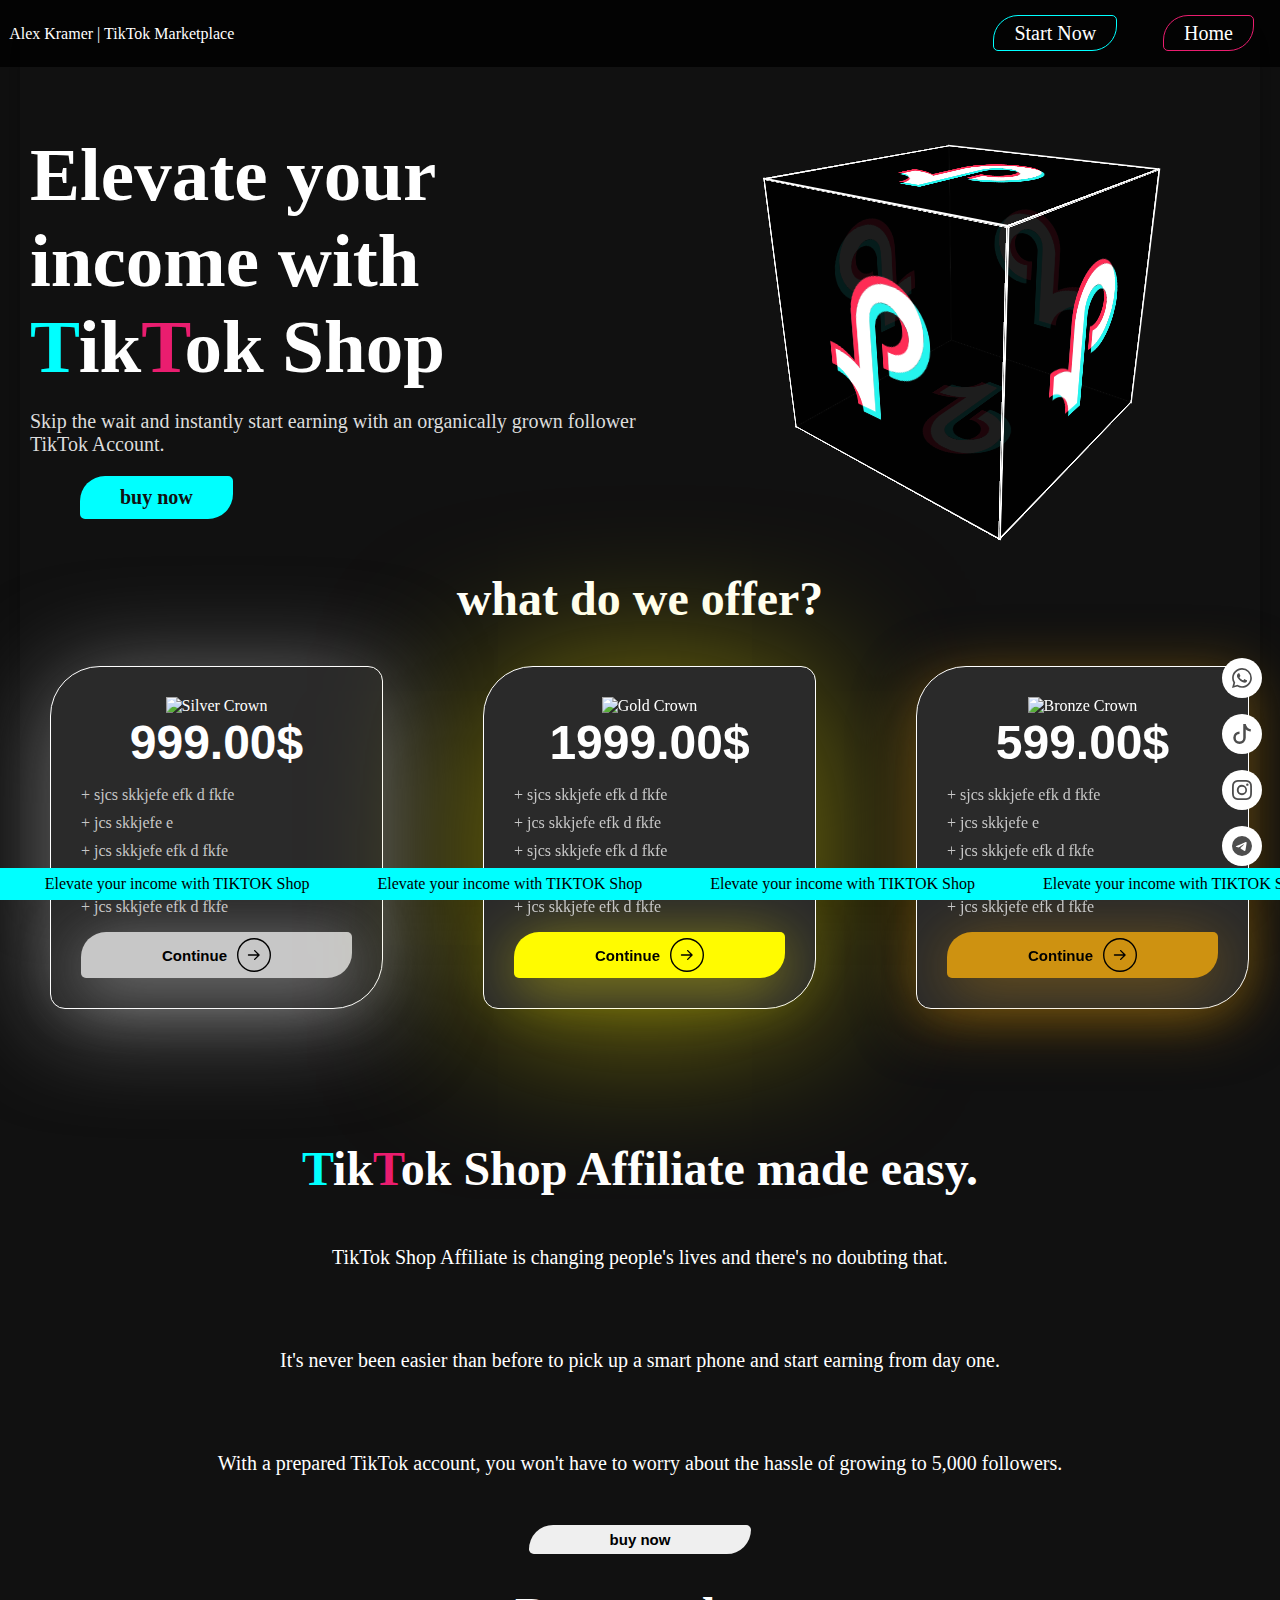
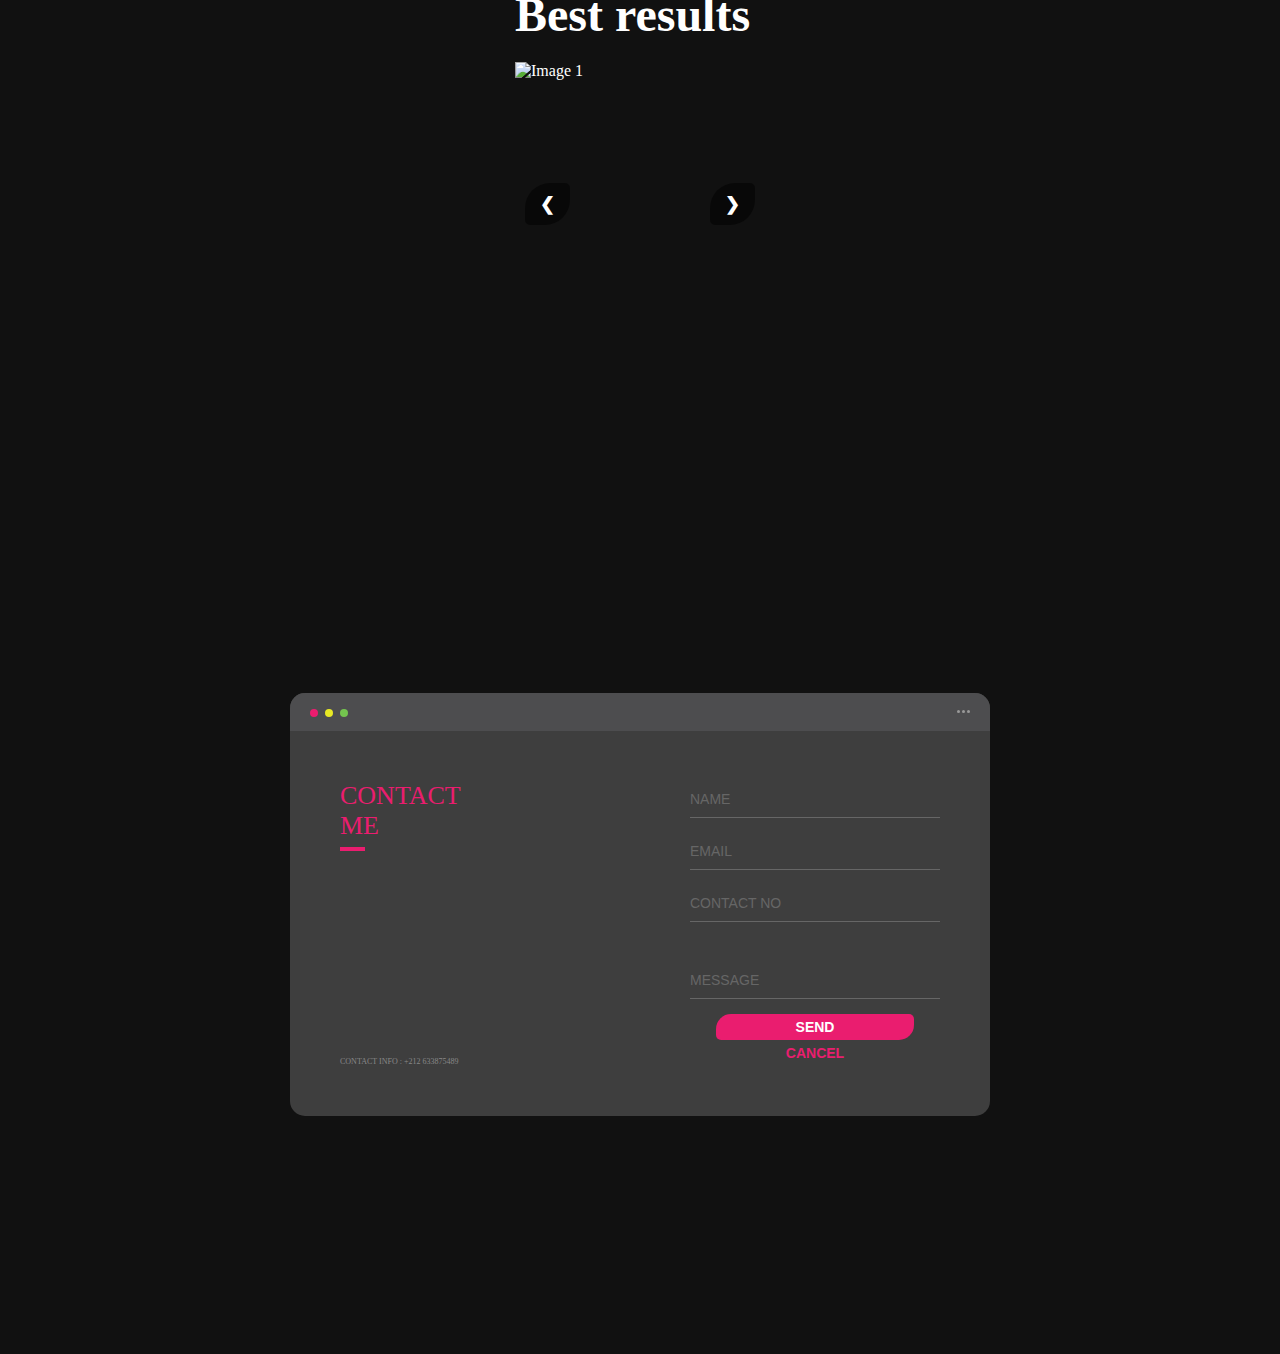
==== index.html @ c9c2114d "Add files via upload" ====
<!DOCTYPE html>

<html lang="en">

<head>

    <meta charset="UTF-8">

    <meta name="viewport" content="width=device-width, initial-scale=1.0">

    <title>Fitness Website</title>

    <link rel="stylesheet" href="style.css">

</head>

<body>

    <header>

        <nav>

            <div class="profile">

                <img src="profile-placeholder.jpg" alt="">

                <span class="hdd">Alex Kramer | TikTok Marketplace</span>

            </div>

            <ul>

               <li><a class="cta-button" href="#bleu">Start Now</a></li>

               <li><a class="cta-buttonr" href="#red">Home</a></li>

            </ul>

        </nav>

    </header>

  <section class="hero">

            <div class="hero-content">

                <h1>Elevate your <br> income with <br> <span class="b">T</span>ik<span class="r">T</span>ok Shop</h1>

                <p>Skip the wait and instantly start earning with an
organically grown follower TikTok Account.</p>

                <button class="cta-buttonb">buy now</button>

            </div>

            <div class="hero-images">

                <div class="scene">
                    <div class="cube" aria-label="Rotating 3D dollar symbol">
                        <div class="cube__face cube__face--front"><img src="tiktok.png" alt=""></div>
                        <div class="cube__face cube__face--back"><img src="tiktok.png" alt=""></div>
                        <div class="cube__face cube__face--right"><img src="tiktok.png" alt=""></div>
                        <div class="cube__face cube__face--left"><img src="tiktok.png" alt=""></div>
                        <div class="cube__face cube__face--top"><img src="tiktok.png" alt=""></div>
                        <div class="cube__face cube__face--bottom"><img src="tiktok.png" alt=""></div>
                    </div>
                </div>

            </div>

        </section>
        
        
        <section class="offers">
            <h1>what do we offer?</h1>
            <div class="offer-cards">
                <div class="card silver">
                    <img src="photos/silver-crown.png" alt="Silver Crown">
                    <h1>999.00$</h1>
                    <ul>
                        <li>+ sjcs skkjefe efk d fkfe</li>
                        <li>+ jcs skkjefe e</li>
                        <li>+ jcs skkjefe efk d fkfe</li>
                        <li>+ sjcs skkjefe efk d fkfe</li>
                        <li>+ jcs skkjefe efk d fkfe</li>
                    </ul>
                    <button class="btnsilver">
                        <span>Continue</span>
                        <svg
                          xmlns="http://www.w3.org/2000/svg"
                          fill="none"
                          viewBox="0 0 74 74"
                          height="34"
                          width="34"
                        >
                          <circle stroke-width="3" stroke="black" r="35.5" cy="37" cx="37"></circle>
                          <path
                            fill="black"
                            d="M25 35.5C24.1716 35.5 23.5 36.1716 23.5 37C23.5 37.8284 24.1716 38.5 25 38.5V35.5ZM49.0607 38.0607C49.6464 37.4749 49.6464 36.5251 49.0607 35.9393L39.5147 26.3934C38.9289 25.8076 37.9792 25.8076 37.3934 26.3934C36.8076 26.9792 36.8076 27.9289 37.3934 28.5147L45.8787 37L37.3934 45.4853C36.8076 46.0711 36.8076 47.0208 37.3934 47.6066C37.9792 48.1924 38.9289 48.1924 39.5147 47.6066L49.0607 38.0607ZM25 38.5L48 38.5V35.5L25 35.5V38.5Z"
                          ></path>
                        </svg>
                      </button>   
                </div>
                <div class="card recommended">
                    <img src="photos/gold-crown.png" alt="Gold Crown">
                    <h1>1999.00$</h1>
                    <ul>
                        <li>+ sjcs skkjefe efk d fkfe</li>
                        <li>+ jcs skkjefe efk d fkfe</li>
                        <li>+ sjcs skkjefe efk d fkfe</li>
                        <li>+ jcs skkjefe efk d fkfe</li>
                        <li>+ jcs skkjefe efk d fkfe</li>
                    </ul>
                    <button class="btngold">
                        <span>Continue</span>
                        <svg
                          xmlns="http://www.w3.org/2000/svg"
                          fill="none"
                          viewBox="0 0 74 74"
                          height="34"
                          width="34"
                        >
                          <circle stroke-width="3" stroke="black" r="35.5" cy="37" cx="37"></circle>
                          <path
                            fill="black"
                            d="M25 35.5C24.1716 35.5 23.5 36.1716 23.5 37C23.5 37.8284 24.1716 38.5 25 38.5V35.5ZM49.0607 38.0607C49.6464 37.4749 49.6464 36.5251 49.0607 35.9393L39.5147 26.3934C38.9289 25.8076 37.9792 25.8076 37.3934 26.3934C36.8076 26.9792 36.8076 27.9289 37.3934 28.5147L45.8787 37L37.3934 45.4853C36.8076 46.0711 36.8076 47.0208 37.3934 47.6066C37.9792 48.1924 38.9289 48.1924 39.5147 47.6066L49.0607 38.0607ZM25 38.5L48 38.5V35.5L25 35.5V38.5Z"
                          ></path>
                        </svg>
                      </button>
                </div>
                <div class="card bronze">
                    <img src="photos/bronze-crown.png" alt="Bronze Crown">
                    <h1>599.00$</h1>
                    <ul>
                        <li>+ sjcs skkjefe efk d fkfe</li>
                        <li>+ jcs skkjefe e</li>
                        <li>+ jcs skkjefe efk d fkfe</li>
                        <li>+ sjcs skkjefe efk d fkfe</li>
                        <li>+ jcs skkjefe efk d fkfe</li>
                    </ul>
                    <button class="btnbronze">
                        <span>Continue</span>
                        <svg
                          xmlns="http://www.w3.org/2000/svg"
                          fill="none"
                          viewBox="0 0 74 74"
                          height="34"
                          width="34"
                        >
                          <circle stroke-width="3" stroke="black" r="35.5" cy="37" cx="37"></circle>
                          <path
                            fill="black"
                            d="M25 35.5C24.1716 35.5 23.5 36.1716 23.5 37C23.5 37.8284 24.1716 38.5 25 38.5V35.5ZM49.0607 38.0607C49.6464 37.4749 49.6464 36.5251 49.0607 35.9393L39.5147 26.3934C38.9289 25.8076 37.9792 25.8076 37.3934 26.3934C36.8076 26.9792 36.8076 27.9289 37.3934 28.5147L45.8787 37L37.3934 45.4853C36.8076 46.0711 36.8076 47.0208 37.3934 47.6066C37.9792 48.1924 38.9289 48.1924 39.5147 47.6066L49.0607 38.0607ZM25 38.5L48 38.5V35.5L25 35.5V38.5Z"
                          ></path>
                        </svg>
                      </button>
                </div>
            </div>
        </section>
        <div class="ticker-wrap">
            <div class="ticker">
              <div class="ticker__item">Elevate your income with TIKTOK Shop</div>
              <div class="ticker__item">Elevate your income with TIKTOK Shop</div>
              <div class="ticker__item">Elevate your income with TIKTOK Shop</div>
              <div class="ticker__item">Elevate your income with TIKTOK Shop</div>
              <div class="ticker__item">Elevate your income with TIKTOK Shop</div>
              <div class="ticker__item">Elevate your income with TIKTOK Shop</div>
              <div class="ticker__item">Elevate your income with TIKTOK Shop</div>
              <div class="ticker__item">Elevate your income with TIKTOK Shop</div>
              <div class="ticker__item">Elevate your income with TIKTOK Shop</div>
              <div class="ticker__item">Elevate your income with TIKTOK Shop</div>
            </div>
        </div>
        
        <section class="affiliate">
            <h1><span class="b">T</span>ik<span class="r">T</span>ok Shop Affiliate made easy.</h1>
            <p>TikTok Shop Affiliate is changing people's lives and there's no doubting that.</p>
            <p>It's never been easier than before to pick up a smart phone and start earning from day one.</p>
            <p>With a prepared TikTok account, you won't have to worry about the hassle of growing to 5,000 followers.</p>
            <button class="btn">buy now</button>
        </section>

          

        <div class="slider-container">
          <h1>Best results</h1>
              <img src="photos/rusolts/make money with tiktok.jpeg" alt="Image 1" class="slider-image active">
              <img src="photos/rusolts/How to Create International Account on TikTok Step by Step.jpeg" alt="Image 2" class="slider-image">
              <img src="photos/rusolts/𝐟𝐨𝐥𝐥𝐨𝐰 𝐟𝐨𝐫 𝐦𝐨𝐫𝐞_.jpeg" alt="Image 3" class="slider-image">
              <img src="photos/rusolts/TikTok money program beta.jpeg" alt="Image 3" class="slider-image">
              <button class="slider-button prev" onclick="changeSlide(-1)">❮</button>
              <button class="slider-button next" onclick="changeSlide(1)">❯</button>
        </div>


        <div class="background">
            <div class="container">
              <div class="screen">
                <div class="screen-header">
                  <div class="screen-header-left">
                    <div class="screen-header-button close"></div>
                    <div class="screen-header-button maximize"></div>
                    <div class="screen-header-button minimize"></div>
                  </div>
                  <div class="screen-header-right">
                    <div class="screen-header-ellipsis"></div>
                    <div class="screen-header-ellipsis"></div>
                    <div class="screen-header-ellipsis"></div>
                  </div>
                </div>
                <div class="screen-body">
                  <div class="screen-body-item left">
                    <div class="app-title">
                      <span>CONTACT</span>
                      <span>ME</span>
                    </div>
                    <div class="app-contact">CONTACT INFO : +212 633875489</div>
                  </div>
                  <div class="screen-body-item">
                    <div class="app-form">
                      <div class="app-form-group">
                        <input class="app-form-control" placeholder="NAME" value="">
                      </div>
                      <div class="app-form-group">
                        <input class="app-form-control" placeholder="EMAIL">
                      </div>
                      <div class="app-form-group">
                        <input class="app-form-control" placeholder="CONTACT NO">
                      </div>
                      <div class="app-form-group message">
                        <input class="app-form-control" placeholder="MESSAGE">
                      </div>
                      <div class="app-form-group buttons">
                        <button class="app-form-button s">SEND</button>
                        <button class="app-form-button">CANCEL</button>
                      </div>
                    </div>
                  </div>
                </div>
              </div>
              
            </div>
          </div>





<div class="media">          
<ul class="example-2">
  <li class="icon-content">
    <a
      href="https://whatsapp.com/"
      aria-label="LinkedIn"
      data-social="linkedin"
    >
      <div class="filled"></div>
      <svg xmlns="http://www.w3.org/2000/svg" width="16" height="16" fill="currentColor" class="bi bi-whatsapp" viewBox="0 0 16 16">
        <path d="M13.601 2.326A7.85 7.85 0 0 0 7.994 0C3.627 0 .068 3.558.064 7.926c0 1.399.366 2.76 1.057 3.965L0 16l4.204-1.102a7.9 7.9 0 0 0 3.79.965h.004c4.368 0 7.926-3.558 7.93-7.93A7.9 7.9 0 0 0 13.6 2.326zM7.994 14.521a6.6 6.6 0 0 1-3.356-.92l-.24-.144-2.494.654.666-2.433-.156-.251a6.56 6.56 0 0 1-1.007-3.505c0-3.626 2.957-6.584 6.591-6.584a6.56 6.56 0 0 1 4.66 1.931 6.56 6.56 0 0 1 1.928 4.66c-.004 3.639-2.961 6.592-6.592 6.592m3.615-4.934c-.197-.099-1.17-.578-1.353-.646-.182-.065-.315-.099-.445.099-.133.197-.513.646-.627.775-.114.133-.232.148-.43.05-.197-.1-.836-.308-1.592-.985-.59-.525-.985-1.175-1.103-1.372-.114-.198-.011-.304.088-.403.087-.088.197-.232.296-.346.1-.114.133-.198.198-.33.065-.134.034-.248-.015-.347-.05-.099-.445-1.076-.612-1.47-.16-.389-.323-.335-.445-.34-.114-.007-.247-.007-.38-.007a.73.73 0 0 0-.529.247c-.182.198-.691.677-.691 1.654s.71 1.916.81 2.049c.098.133 1.394 2.132 3.383 2.992.47.205.84.326 1.129.418.475.152.904.129 1.246.08.38-.058 1.171-.48 1.338-.943.164-.464.164-.86.114-.943-.049-.084-.182-.133-.38-.232"/>
      </svg>
    </a>
    <div class="tooltip">whatsapp</div>
  </li>




  <li class="icon-content">
    <a href="https://www.github.com/" aria-label="GitHub" data-social="github">
      <div class="filled"></div>
      
      <svg xmlns="http://www.w3.org/2000/svg" width="16" height="16" fill="currentColor" class="bi bi-tiktok" viewBox="0 0 16 16">
        <path d="M9 0h1.98c.144.715.54 1.617 1.235 2.512C12.895 3.389 13.797 4 15 4v2c-1.753 0-3.07-.814-4-1.829V11a5 5 0 1 1-5-5v2a3 3 0 1 0 3 3z"/>
      </svg>

    </a>
    <div class="tooltip">TikTok</div>
  </li>



  <li class="icon-content">
    <a
      href="https://www.instagram.com/"
      aria-label="Instagram"
      data-social="instagram"
    >
      <div class="filled"></div>
      <svg
        xmlns="http://www.w3.org/2000/svg"
        width="16"
        height="16"
        fill="currentColor"
        class="bi bi-instagram"
        viewBox="0 0 16 16"
        xml:space="preserve"
      >
        <path
          d="M8 0C5.829 0 5.556.01 4.703.048 3.85.088 3.269.222 2.76.42a3.9 3.9 0 0 0-1.417.923A3.9 3.9 0 0 0 .42 2.76C.222 3.268.087 3.85.048 4.7.01 5.555 0 5.827 0 8.001c0 2.172.01 2.444.048 3.297.04.852.174 1.433.372 1.942.205.526.478.972.923 1.417.444.445.89.719 1.416.923.51.198 1.09.333 1.942.372C5.555 15.99 5.827 16 8 16s2.444-.01 3.298-.048c.851-.04 1.434-.174 1.943-.372a3.9 3.9 0 0 0 1.416-.923c.445-.445.718-.891.923-1.417.197-.509.332-1.09.372-1.942C15.99 10.445 16 10.173 16 8s-.01-2.445-.048-3.299c-.04-.851-.175-1.433-.372-1.941a3.9 3.9 0 0 0-.923-1.417A3.9 3.9 0 0 0 13.24.42c-.51-.198-1.092-.333-1.943-.372C10.443.01 10.172 0 7.998 0zm-.717 1.442h.718c2.136 0 2.389.007 3.232.046.78.035 1.204.166 1.486.275.373.145.64.319.92.599s.453.546.598.92c.11.281.24.705.275 1.485.039.843.047 1.096.047 3.231s-.008 2.389-.047 3.232c-.035.78-.166 1.203-.275 1.485a2.5 2.5 0 0 1-.599.919c-.28.28-.546.453-.92.598-.28.11-.704.24-1.485.276-.843.038-1.096.047-3.232.047s-2.39-.009-3.233-.047c-.78-.036-1.203-.166-1.485-.276a2.5 2.5 0 0 1-.92-.598 2.5 2.5 0 0 1-.6-.92c-.109-.281-.24-.705-.275-1.485-.038-.843-.046-1.096-.046-3.233s.008-2.388.046-3.231c.036-.78.166-1.204.276-1.486.145-.373.319-.64.599-.92s.546-.453.92-.598c.282-.11.705-.24 1.485-.276.738-.034 1.024-.044 2.515-.045zm4.988 1.328a.96.96 0 1 0 0 1.92.96.96 0 0 0 0-1.92m-4.27 1.122a4.109 4.109 0 1 0 0 8.217 4.109 4.109 0 0 0 0-8.217m0 1.441a2.667 2.667 0 1 1 0 5.334 2.667 2.667 0 0 1 0-5.334"
          fill="currentColor"
        ></path>
      </svg>
    </a>
    <div class="tooltip">Instagram</div>
  </li>



  <li class="icon-content">
    <a href="https://youtube.com/" aria-label="Youtube" data-social="youtube">
      <div class="filled"></div>
      <svg xmlns="http://www.w3.org/2000/svg" width="16" height="16" fill="currentColor" class="bi bi-telegram" viewBox="0 0 16 16">
  <path d="M16 8A8 8 0 1 1 0 8a8 8 0 0 1 16 0M8.287 5.906q-1.168.486-4.666 2.01-.567.225-.595.442c-.03.243.275.339.69.47l.175.055c.408.133.958.288 1.243.294q.39.01.868-.32 3.269-2.206 3.374-2.23c.05-.012.12-.026.166.016s.042.12.037.141c-.03.129-1.227 1.241-1.846 1.817-.193.18-.33.307-.358.336a8 8 0 0 1-.188.186c-.38.366-.664.64.015 1.088.327.216.589.393.85.571.284.194.568.387.936.629q.14.092.27.187c.331.236.63.448.997.414.214-.02.435-.22.547-.82.265-1.417.786-4.486.906-5.751a1.4 1.4 0 0 0-.013-.315.34.34 0 0 0-.114-.217.53.53 0 0 0-.31-.093c-.3.005-.763.166-2.984 1.09"/>
</svg>
    </a>
    <div class="tooltip">telegram</div>
  </li>
</ul>
</div> 
          
        <script src="script.js"></script>
</body>

</html>
---- style.css ----
:root {

    --neon-green: #00ffff;

    --dark-bg: #111;

    --text-color: #fff;
    --roze:#ea1d6f;

}
@font-face {
    font-family: HARPER;
    src: url(FONT/Harper-Bold\ Personal\ Use.otf);
  }
  

body {

    font-family: HARPER;

    margin: 0;

    padding: 0;

    background-color: var(--dark-bg);

    color: var(--text-color);

}
.b{
    color: var(--neon-green);
}
.r{
    color: var(--roze);
}


header {

    background-color: rgba(0, 0, 0, 0.8);

    padding: 6px;

}


nav {

    display: flex;

    justify-content: space-between;

    align-items: center;

}


.logo {

    font-size: 1.5rem;

    font-weight: bold;

    color: var(--neon-green);

}


nav ul {

    list-style-type: none;

    display: flex;

    gap: 1rem;

}


nav a {

    color: var(--text-color);

    text-decoration: none;

}


.cta-buttonr {

    background-color: transparent;
    color: white;

    border: 1px solid var(--roze);

    padding: 6px 20px 6px 20px;
    margin: 20px;

    font-size: 20px;

    cursor: pointer;

    border-radius: 25px 5px 25px 5px;
    transition: 0.9s;

}
.cta-buttonr:hover {
    color: var(--dark-bg);
    background-color: var(--roze);
    border-radius:5px 25px 5px 25px ;
    

}

.cta-button {


    color: white;
    
    border: 1px solid var(--neon-green);

    padding: 6px 20px 6px 20px;
    margin:10px;

    font-size: 20px;

    cursor: pointer;

    border-radius: 25px 5px 25px 5px;
    transition: 0.9s;

}
.cta-button:hover {
    color: var(--dark-bg);
    background-color: var(--neon-green);
    border-radius:5px 25px 5px 25px ;
    

}
.cta-buttonb {

    background-color: var(--neon-green);

    color: var(--dark-bg);

    border: none;

    padding: 10px 40px 10px 40px;
    margin: 2px 50px 2px 50px;
    
    font-size: 20px;
    font-family: HARPER;

    cursor: pointer;

    border-radius: 25px 5px 25px 5px;
    transition: 0.9s;
}
.cta-buttonb:hover {
    background-color: transparent;
    color: white;
    border: 3px solid var(--neon-green);
    border-radius: 5px 25px 5px 25px ;
}

.hero {

            display: flex;

            justify-content: space-between;

            align-items: center;

           

            margin:15px 0px 5px 30px;

        }

        .hero-content {

            flex: 1;

        }
        .hero-content h1 {
            font-size: 75px;
        }
        .hero-content p {
            font-size: 20px;
            color: gainsboro;
        }

        .hero-images {

            flex: 1;

           

        }

        .hero-images img {

            width: 80%;

            

        }
        @media (max-width: 769px) {
          .hero {
              flex-direction: column; /* Original layout for larger screens */
              justify-content: space-between;
          }
      
          .hero-content h1 {
              font-size: 70px;
              text-align: center; /* Original font size for larger screens */
          }
          .hero-content {
            margin-bottom: 100px; /* Original font size for larger screens */
        }
      
          .hero-content p {
              font-size:25px; /* Original font size */
          }
          .hero-images{
              margin-bottom: 40px;
          }
          .cta-buttonb {
            margin: auto;
            padding: 15px 70px 15px 70px;
          }
          .cta-button {
            display: none;
          }
          .hdd{
            font-size: 12px;
          }
      }

        h1 {

            font-size: 3em;

            margin-bottom: 20px;

        }

        .ticker-wrap {
            width: 100%;
            position: fixed;
            bottom: 0;
            overflow: hidden;
            background-color: #00ffff;
            padding-left: 1%;
            box-sizing: content-box;
            padding-top: 7px;
            padding-bottom: 7px;
            z-index: 10000;
        }

        .ticker {
            display: inline-block;
            white-space: nowrap;
            padding-right: 1%;
            box-sizing: content-box;
            -webkit-animation-iteration-count: infinite;
            animation-iteration-count: infinite;
            -webkit-animation-timing-function: linear;
            animation-timing-function: linear;
            -webkit-animation-name: ticker;
            animation-name: ticker;
            -webkit-animation-duration: 30s;
            animation-duration: 30s;
        }

        .ticker__item {
            display: inline-block;
            padding: 0 2rem;
            font-size: 1rem;
            color: rgb(0, 0, 0);
        }
        
        
        @-webkit-keyframes ticker {
            0% {
                -webkit-transform: translate3d(0, 0, 0);
                transform: translate3d(0, 0, 0);
                visibility: visible;
            }
            100% {
                -webkit-transform: translate3d(-100%, 0, 0);
                transform: translate3d(-100%, 0, 0);
            }
        }

        @keyframes ticker {
            0% {
                -webkit-transform: translate3d(0, 0, 0);
                transform: translate3d(0, 0, 0);
                visibility: visible;
            }
            100% {
                -webkit-transform: translate3d(-100%, 0, 0);
                transform: translate3d(-100%, 0, 0);
            }
        }

        @media (max-width: 768px) {
            .ticker {
                -webkit-animation-duration: 20s;
                animation-duration: 20s;
            }
        }
        .offers {
            margin-top: 50px;
            text-align: center;
        }
        .offer-cards {
            display: flex;
            justify-content: space-between;
            margin-top: 10px;
        }
        .card {
            position: relative;
            background-color: #2a2a2a;
            border-radius:50px 15px 50px 15px;
            padding: 30px;
            width: 30%;
            margin: 20px 50px 20px 50px;
            transition: 0.5s;
            cursor: pointer;
        }
        @media (max-width: 769px) {
              .offer-cards{
                flex-direction: column;
              }
              .card{
                width: 60%;
              }
              .card button {
                padding: 5px 50px;
              }
              



        }
        .card:hover {
            border-radius:15px 50px 15px 50px;
            transform: translateY(-30px);
          }
          .card h1 {
            font-family: 'Montserrat', sans-serif;
            margin: 0;
        }
        .card.recommended {
            border: 1px solid ;
            transition: 0.5s;
            box-shadow: rgba(251, 255, 0, 0.108) 0 0 1px 0, rgba(255, 242, 0, 0.519) 0 10px 160px 0;

        }
        .card.recommended:hover {
            border:5px solid yellow ;
            box-shadow: rgba(251, 255, 0, 0.108) 0 0 1px 0, rgba(255, 242, 0, 0.519) 0 10px 60px 0;

        }
        .card.silver {
            border: 1px solid ;
            transition: 0.5s;
            box-shadow: rgba(187, 187, 187, 0.108) 0 0 1px 0, rgba(207, 207, 207, 0.519) 0 10px 100px 0;
        }
        .card.silver:hover {
            border: 4px solid rgb(193, 193, 193);
            box-shadow: rgba(187, 187, 187, 0.108) 0 0 1px 0, rgba(207, 207, 207, 0.519) 0 10px 60px 0;
        }
        .card.bronze {
            border: 1px solid ;
            transition: 0.5s;
            box-shadow: rgba(164, 109, 14, 0.108) 0 0 1px 0, rgba(196, 135, 12, 0.519) 0 10px 60px 0;

        }
        .card.bronze:hover {
            border: 4px solid #ae760d;
            box-shadow: rgba(164, 109, 14, 0.108) 0 0 1px 0, rgba(196, 135, 12, 0.519) 0 10px 60px 0;
        }
        .card img {
            width: 130px;
            margin: 0px;
        }
        .card ul {
            list-style-type: none;
            padding: 0;
            text-align: left;
        }
        .card li {
            margin-bottom: 10px;
            color: #c7c7c7;
        }
        /* From Uiverse.io by alexmaracinaru */ 
button {
    cursor: pointer;
    font-weight: 700;
    transition: all 0.2s;
    padding: 5px 80px;
    border-radius: 25px 5px 25px 5px;
   margin: auto;
    border: 1px solid transparent;
    display: flex;
    align-items: center;
    font-size: 15px;
  }
  
 
  
  button > svg {
    width: 34px;
    margin-left: 10px;
    transition: transform 0.3s ease-in-out;
  }
  
  button:hover svg {
    transform: translateX(5px);
  }
  
  button:active {
    transform: scale(0.95);
  }
  
 .btnsilver {
    background-color: #c7c7c7;
    transition: 0.5s;
    box-shadow: rgba(187, 187, 187, 0.108) 0 0 1px 0, rgba(207, 207, 207, 0.519) 0 10px 60px 0;
    
 } 
 .btnsilver:hover {
    background-color: #818181;
    border-radius:5px 25px 5px 25px ;
    box-shadow: rgba(255, 255, 255, 0.108) 0 0 1px 0, rgba(255, 255, 255, 0.519) 0 10px 60px 0;
 } 
 .btngold {
    background-color: #fffb00;
    transition: 0.5s;
    box-shadow: rgba(251, 255, 0, 0.108) 0 0 1px 0, rgba(255, 242, 0, 0.519) 0 10px 60px 0;

 } 
 .btngold:hover {
    background-color: #e6e200;
    border-radius:5px 25px 5px 25px ;
    box-shadow: rgba(255, 255, 255, 0.108) 0 0 1px 0, rgba(255, 255, 255, 0.519) 0 10px 60px 0;
 } 
 .btnbronze {
    background-color: #ce9211;
    transition: 0.5s;
    box-shadow: rgba(164, 109, 14, 0.108) 0 0 1px 0, rgba(196, 135, 12, 0.519) 0 10px 60px 0;

 } 
 .btnbronze:hover {
    background-color: #976d11;
    border-radius:5px 25px 5px 25px ;
    box-shadow: rgba(255, 255, 255, 0.108) 0 0 1px 0, rgba(255, 255, 255, 0.519) 0 10px 60px 0;
 } 




.scene {
    width:300px;
    height: 300px;
    perspective: 600px;
    padding: ;
    margin: auto;
}

.cube {
    width: 100%;
    height: 100%;
    position: relative;
    transform-style: preserve-3d;
    transform: translateZ(-100px);
    transition: transform 1s;
}

.cube__face {
    position: absolute;
    width: 300px;
    height: 300px;
    border: 2px solid #ffffff;
    background: rgba(0, 0, 0, 0.888);
    font-size: 120px;
    font-weight: bold;
    color: white;
    text-align: center;
    line-height: 300px;
}
.cube__face img {
    width: 100%;
}

.cube__face--front  { transform: rotateY(  0deg) translateZ(150px); }
.cube__face--right  { transform: rotateY( 90deg) translateZ(150px); }
.cube__face--back   { transform: rotateY(180deg) translateZ(150px); }
.cube__face--left   { transform: rotateY(-90deg) translateZ(150px); }
.cube__face--top    { transform: rotateX( 90deg) translateZ(150px); }
.cube__face--bottom { transform: rotateX(-90deg) translateZ(150px); }

.affiliate {
    margin-top: 50px;
    text-align: center;
    padding-top: 30px;
    padding-bottom: 0px;
}
.affiliate p {
    margin-top: 10px;
    text-align: center;
    padding: 30px;
    font-size: 20px;
}
.affiliate img {
    margin-top: 0px;
    text-align: center;
    padding: 0px;
    width: 30%;
}




  
  
  
  .background {
    display: flex;
    min-height: 100vh;
  }
  
  .container {
    flex: 0 1 700px;
    margin: auto;
    padding: 0px;
  }
  
  .screen {
    
    background: #3e3e3e;
    border-radius: 15px;
  }
  
  .screen:after {
    content: '';
    display: block;
    position: absolute;
    top: 0;
    left: 20px;
    right: 20px;
    bottom: 0;
    border-radius: 15px;
    box-shadow: 0 20px 40px rgba(0, 0, 0, .4);
    z-index: -1;
  }
  
  .screen-header {
    display: flex;
    align-items: center;
    padding: 10px 20px;
    background: #4d4d4f;
    border-top-left-radius: 15px;
    border-top-right-radius: 15px;
  }
  
  .screen-header-left {
    margin-right: auto;
  }
  
  .screen-header-button {
    display: inline-block;
    width: 8px;
    height: 8px;
    margin-right: 3px;
    border-radius: 8px;
    background: white;
  }
  
  .screen-header-button.close {
    background: #ed1c6f;
  }
  
  .screen-header-button.maximize {
    background: #e8e925;
  }
  
  .screen-header-button.minimize {
    background: #74c54f;
  }
  
  .screen-header-right {
    display: flex;
  }
  
  .screen-header-ellipsis {
    width: 3px;
    height: 3px;
    margin-left: 2px;
    border-radius: 8px;
    background: #999;
  }
  
  .screen-body {
    display: flex;
  }
  
  .screen-body-item {
    flex: 1;
    padding: 50px;
  }
  
  .screen-body-item.left {
    display: flex;
    flex-direction: column;
  }
  
  .app-title {
    display: flex;
    flex-direction: column;
    position: relative;
    color: #ea1d6f;
    font-size: 26px;
  }
  
  .app-title:after {
    content: '';
    display: block;
    position: absolute;
    left: 0;
    bottom: -10px;
    width: 25px;
    height: 4px;
    background: #ea1d6f;
  }
  
  .app-contact {
    margin-top: auto;
    font-size: 8px;
    color: #888;
  }
  
  .app-form-group {
    margin-bottom: 15px;
  }
  
  .app-form-group.message {
    margin-top: 40px;
  }
  
  .app-form-group.buttons {
    margin-bottom: 0;
    text-align: right;
  }
  
  .app-form-control {
    width: 100%;
    padding: 10px 0;
    background: none;
    border: none;
    border-bottom: 1px solid #666;
    color: #ddd;
    font-size: 14px;
    text-transform: uppercase;
    outline: none;
    transition: border-color .2s;
  }
  
  .app-form-control::placeholder {
    color: #666;
  }
  
  .app-form-control:focus {
    border-bottom-color: #ddd;
  }
  
  .app-form-button {
    background: none;
    border: none;
    color: #ea1d6f;
    font-size: 14px;
    cursor: pointer;
    outline: none;
  }
  .app-form-button.s{
    background-color: var(--roze);
    color: white;
    transition: 0.9s;
    border-radius: 15px 5px 15px 5px;
  }
  .app-form-button.s:hover{
    background-color: transparent;
    color: white;
    border: 1px solid var(--roze);
    border-radius: 5px 15px 5px 15px;
  }
  
  .app-form-button:hover {
    color: #ffffff;
  }
  
  .credits {
    display: flex;
    justify-content: center;
    align-items: center;
    margin-top: 20px;
    color: #ffa4bd;
    font-family: 'Roboto Condensed', sans-serif;
    font-size: 16px;
    font-weight: normal;
  }
  
  .credits-link {
    display: flex;
    align-items: center;
    color: #fff;
    font-weight: bold;
    text-decoration: none;
  }
  
  .dribbble {
    width: 20px;
    height: 20px;
    margin: 0 5px;
  }
  
  @media screen and (max-width: 520px) {
    .screen-body {
      flex-direction: column;
    }
  
    .screen-body-item.left {
      margin-bottom: 30px;
    }
  
    .app-title {
      flex-direction: row;
    }
  
    .app-title span {
      margin-right: 12px;
    }
  
    .app-title:after {
      display: none;
    }
  }
  
  @media screen and (max-width: 600px) {
    .screen-body {
      padding: 40px;
    }
  
    .screen-body-item {
      padding: 0;
    }
  }
  
  .slider-container {
    width: 250px;
    height: 500px;
    position: relative;
    overflow: hidden;
    margin: auto;
}

.slider-image {
    width: 100%;
    height: 100%;
    position: absolute;
    transition: opacity 0.5s ease-in-out;
    opacity: 0;
}

.slider-image.active {
    opacity: 1;
}

.slider-button {
    position: absolute;
    top: 50%;
    transform: translateY(-50%);
    background-color: rgba(0, 0, 0, 0.5);
    color: white;
    padding: 10px 15px;
    border: none;
    cursor: pointer;
    font-size: 18px;
}

.slider-button.prev {
    left: 10px;
}

.slider-button.next {
    right: 10px;
}




/* From Uiverse.io by wilsondesouza */ 
.media{
  position: fixed;
  right: 10px;
  bottom: 10px;
  
  z-index: 10000000;

}
ul {
  list-style: none;
}

.example-2 {
  display: flex;
  justify-content: center;
  align-items: center;
  flex-direction: column;
}
.example-2 .icon-content {
  margin: 0 0px;
  position: relative;
  padding: 0.5rem;
}
.example-2 .icon-content .tooltip {
  position: absolute;
  top: 100%;
  right: 110%;
  transform: translateY(200%);
  color: #fff;
  padding: 6px 10px;
  border-radius: 5px;
  opacity: 0;
  visibility: hidden;
  font-size: 14px;
  transition: all 0.3s ease;
}
.example-2 .icon-content:hover .tooltip {
  opacity: 1;
  visibility: visible;
  top: -50px;
}
.example-2 .icon-content a {
  position: relative;
  overflow: hidden;
  display: flex;
  justify-content: center;
  align-items: center;
  width: 40px;
  height: 40px;
  border-radius: 50%;
  color: #4d4d4d;
  background-color: #fff;
  transition: all 0.3s ease-in-out;
}
.example-2 .icon-content a:hover {
  box-shadow: 3px 2px 45px 0px rgb(0 0 0 / 12%);
}
.example-2 .icon-content a svg {
  position: relative;
  z-index: 1;
  width: 20px;
  height: 20px;
}
.example-2 .icon-content a:hover {
  color: white;
}
.example-2 .icon-content a .filled {
  position: absolute;
  top: auto;
  bottom: 0;
  left: 0;
  width: 100%;
  height: 0;
  background-color: #000;
  transition: all 0.3s ease-in-out;
}
.example-2 .icon-content a:hover .filled {
  height: 100%;
}

.example-2 .icon-content a[data-social="linkedin"] .filled,
.example-2 .icon-content a[data-social="linkedin"] ~ .tooltip {
  background-color: #33ff00;
}

.example-2 .icon-content a[data-social="github"] .filled,
.example-2 .icon-content a[data-social="github"] ~ .tooltip {
  background-color: #b700ff;
}
.example-2 .icon-content a[data-social="instagram"] .filled,
.example-2 .icon-content a[data-social="instagram"] ~ .tooltip {
  background: linear-gradient(
    45deg,
    #405de6,
    #5b51db,
    #b33ab4,
    #c135b4,
    #e1306c,
    #fd1f1f
  );
}
.example-2 .icon-content a[data-social="youtube"] .filled,
.example-2 .icon-content a[data-social="youtube"] ~ .tooltip {
  background-color: #0066ff;
}
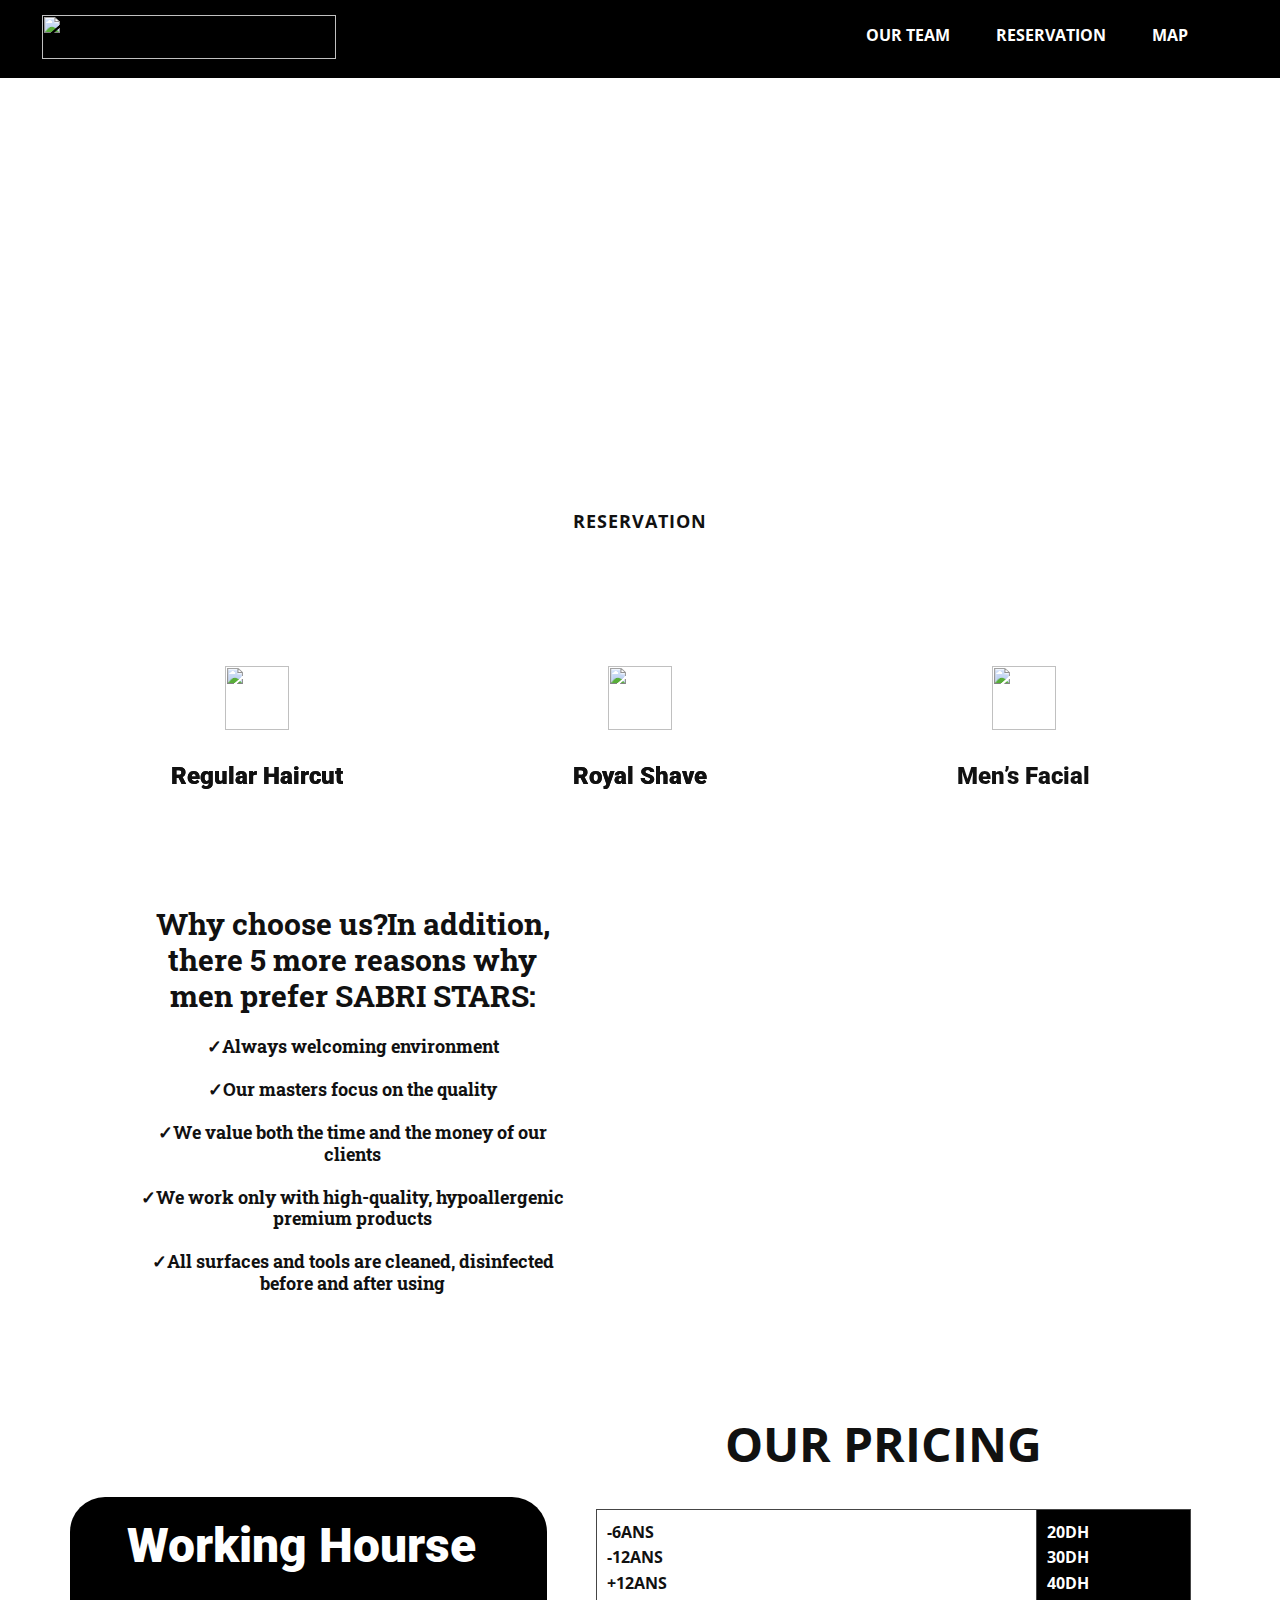
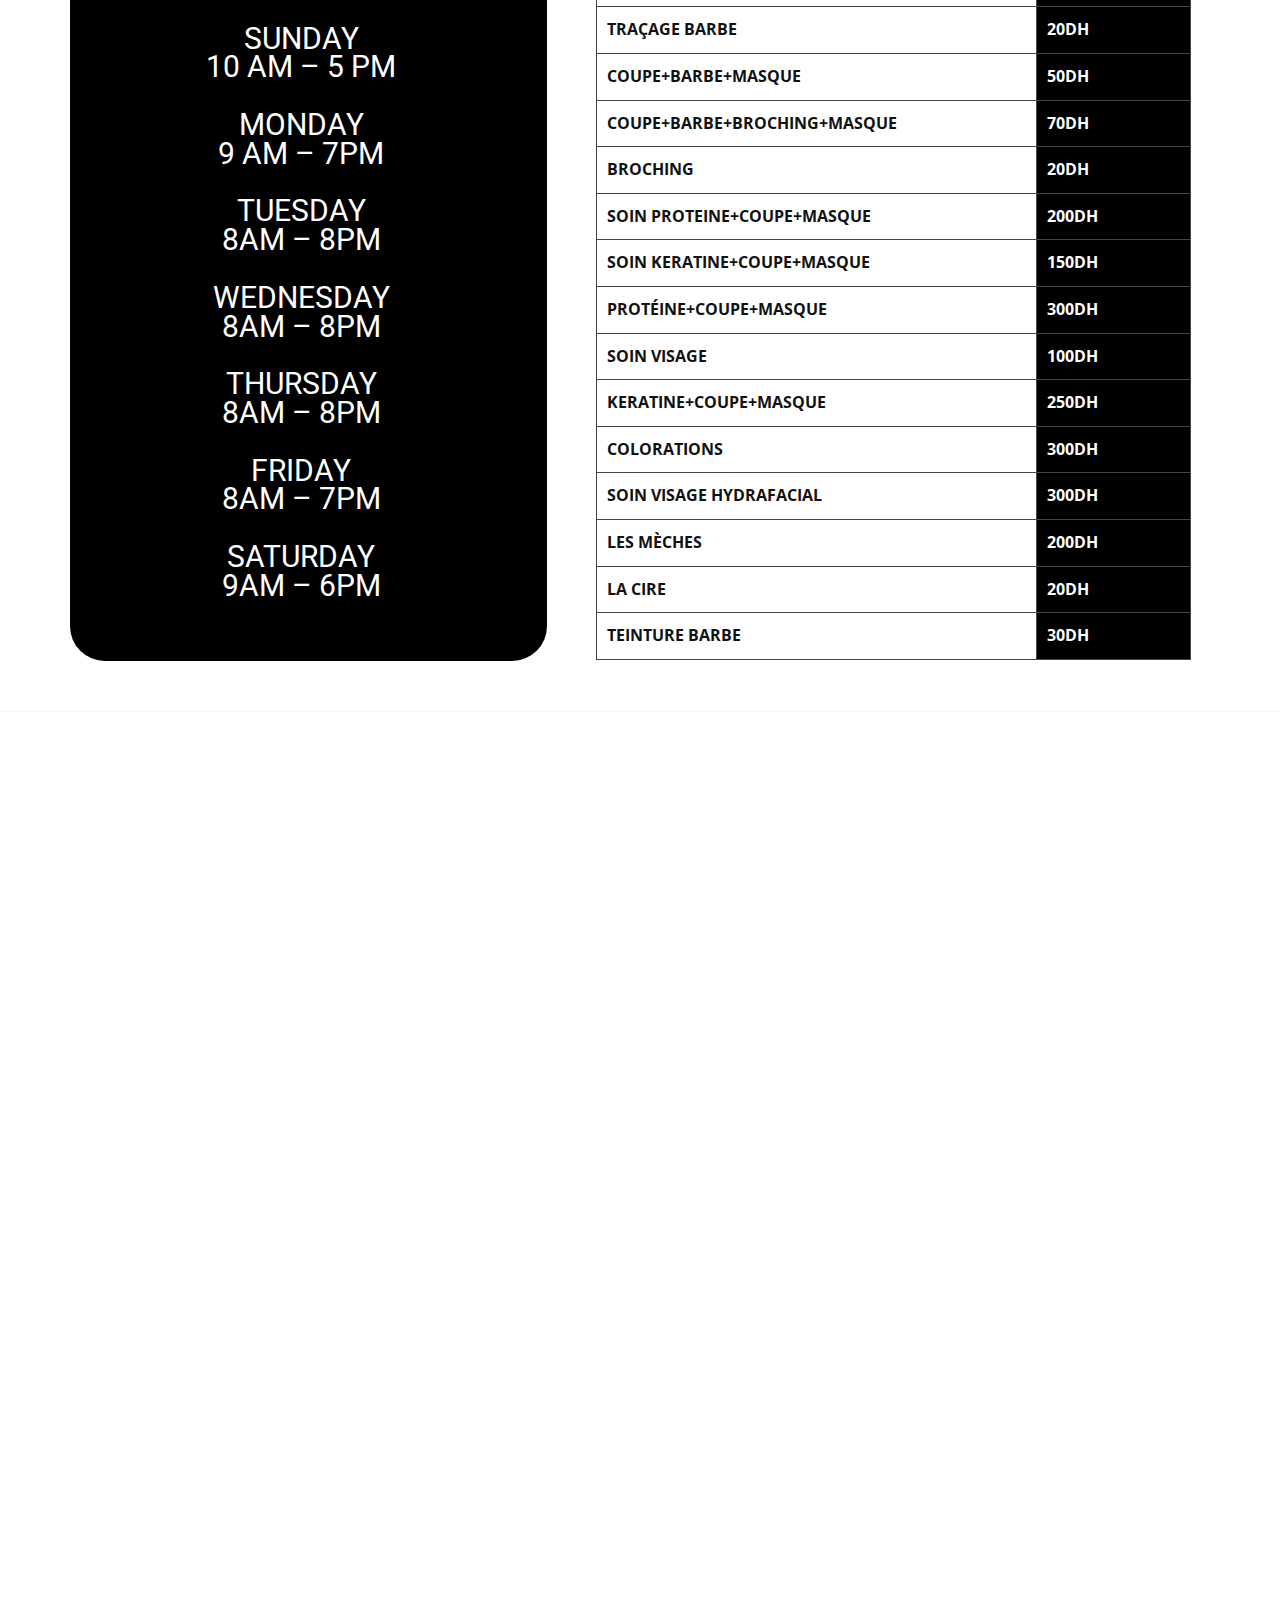
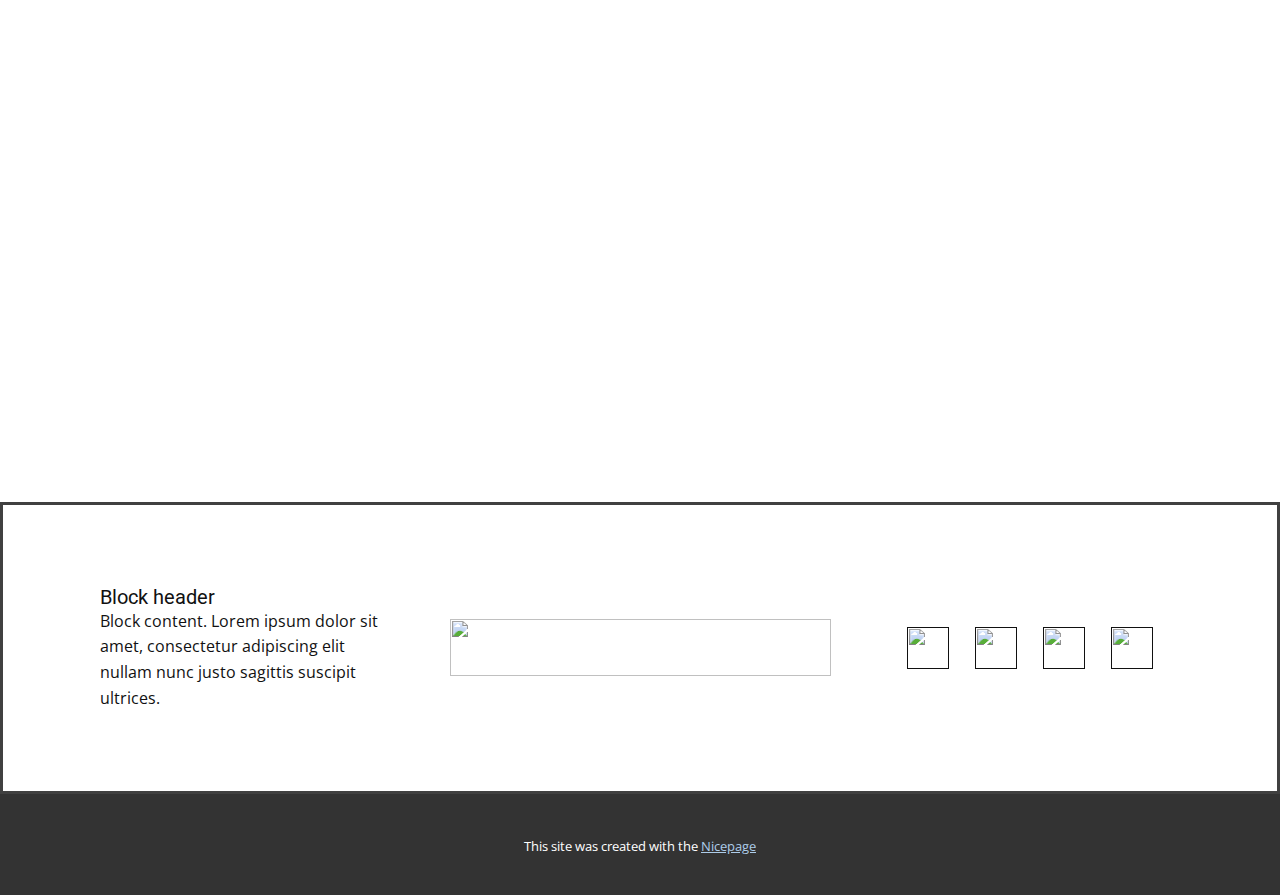
==== commit df4dcade: "Add files via upload" ====
--- a/index.html
+++ b/index.html
@@ -1,324 +1,430 @@
-<!DOCTYPE html>
-
-<html lang="en">
-
-<head>
-
-    <meta charset="UTF-8">
-
-    <meta name="viewport" content="width=device-width, initial-scale=1.0">
-
-    <title>Fitness Website</title>
-
-    <link rel="stylesheet" href="style.css">
-
-</head>
-
-<body>
-
-    <header>
-
-        <nav>
-
-            <div class="profile">
-
-                <img src="profile-placeholder.jpg" alt="">
-
-                <span class="hdd">Alex Kramer | TikTok Marketplace</span>
-
-            </div>
-
-            <ul>
-
-               <li><a class="cta-button" href="#bleu">Start Now</a></li>
-
-               <li><a class="cta-buttonr" href="#red">Home</a></li>
-
-            </ul>
-
-        </nav>
-
-    </header>
-
-  <section class="hero">
-
-            <div class="hero-content">
-
-                <h1>Elevate your <br> income with <br> <span class="b">T</span>ik<span class="r">T</span>ok Shop</h1>
-
-                <p>Skip the wait and instantly start earning with an
-organically grown follower TikTok Account.</p>
-
-                <button class="cta-buttonb">buy now</button>
-
-            </div>
-
-            <div class="hero-images">
-
-                <div class="scene">
-                    <div class="cube" aria-label="Rotating 3D dollar symbol">
-                        <div class="cube__face cube__face--front"><img src="tiktok.png" alt=""></div>
-                        <div class="cube__face cube__face--back"><img src="tiktok.png" alt=""></div>
-                        <div class="cube__face cube__face--right"><img src="tiktok.png" alt=""></div>
-                        <div class="cube__face cube__face--left"><img src="tiktok.png" alt=""></div>
-                        <div class="cube__face cube__face--top"><img src="tiktok.png" alt=""></div>
-                        <div class="cube__face cube__face--bottom"><img src="tiktok.png" alt=""></div>
-                    </div>
-                </div>
-
-            </div>
-
-        </section>
-        
-        
-        <section class="offers">
-            <h1>what do we offer?</h1>
-            <div class="offer-cards">
-                <div class="card silver">
-                    <img src="photos/silver-crown.png" alt="Silver Crown">
-                    <h1>999.00$</h1>
-                    <ul>
-                        <li>+ sjcs skkjefe efk d fkfe</li>
-                        <li>+ jcs skkjefe e</li>
-                        <li>+ jcs skkjefe efk d fkfe</li>
-                        <li>+ sjcs skkjefe efk d fkfe</li>
-                        <li>+ jcs skkjefe efk d fkfe</li>
-                    </ul>
-                    <button class="btnsilver">
-                        <span>Continue</span>
-                        <svg
-                          xmlns="http://www.w3.org/2000/svg"
-                          fill="none"
-                          viewBox="0 0 74 74"
-                          height="34"
-                          width="34"
-                        >
-                          <circle stroke-width="3" stroke="black" r="35.5" cy="37" cx="37"></circle>
-                          <path
-                            fill="black"
-                            d="M25 35.5C24.1716 35.5 23.5 36.1716 23.5 37C23.5 37.8284 24.1716 38.5 25 38.5V35.5ZM49.0607 38.0607C49.6464 37.4749 49.6464 36.5251 49.0607 35.9393L39.5147 26.3934C38.9289 25.8076 37.9792 25.8076 37.3934 26.3934C36.8076 26.9792 36.8076 27.9289 37.3934 28.5147L45.8787 37L37.3934 45.4853C36.8076 46.0711 36.8076 47.0208 37.3934 47.6066C37.9792 48.1924 38.9289 48.1924 39.5147 47.6066L49.0607 38.0607ZM25 38.5L48 38.5V35.5L25 35.5V38.5Z"
-                          ></path>
-                        </svg>
-                      </button>   
-                </div>
-                <div class="card recommended">
-                    <img src="photos/gold-crown.png" alt="Gold Crown">
-                    <h1>1999.00$</h1>
-                    <ul>
-                        <li>+ sjcs skkjefe efk d fkfe</li>
-                        <li>+ jcs skkjefe efk d fkfe</li>
-                        <li>+ sjcs skkjefe efk d fkfe</li>
-                        <li>+ jcs skkjefe efk d fkfe</li>
-                        <li>+ jcs skkjefe efk d fkfe</li>
-                    </ul>
-                    <button class="btngold">
-                        <span>Continue</span>
-                        <svg
-                          xmlns="http://www.w3.org/2000/svg"
-                          fill="none"
-                          viewBox="0 0 74 74"
-                          height="34"
-                          width="34"
-                        >
-                          <circle stroke-width="3" stroke="black" r="35.5" cy="37" cx="37"></circle>
-                          <path
-                            fill="black"
-                            d="M25 35.5C24.1716 35.5 23.5 36.1716 23.5 37C23.5 37.8284 24.1716 38.5 25 38.5V35.5ZM49.0607 38.0607C49.6464 37.4749 49.6464 36.5251 49.0607 35.9393L39.5147 26.3934C38.9289 25.8076 37.9792 25.8076 37.3934 26.3934C36.8076 26.9792 36.8076 27.9289 37.3934 28.5147L45.8787 37L37.3934 45.4853C36.8076 46.0711 36.8076 47.0208 37.3934 47.6066C37.9792 48.1924 38.9289 48.1924 39.5147 47.6066L49.0607 38.0607ZM25 38.5L48 38.5V35.5L25 35.5V38.5Z"
-                          ></path>
-                        </svg>
-                      </button>
-                </div>
-                <div class="card bronze">
-                    <img src="photos/bronze-crown.png" alt="Bronze Crown">
-                    <h1>599.00$</h1>
-                    <ul>
-                        <li>+ sjcs skkjefe efk d fkfe</li>
-                        <li>+ jcs skkjefe e</li>
-                        <li>+ jcs skkjefe efk d fkfe</li>
-                        <li>+ sjcs skkjefe efk d fkfe</li>
-                        <li>+ jcs skkjefe efk d fkfe</li>
-                    </ul>
-                    <button class="btnbronze">
-                        <span>Continue</span>
-                        <svg
-                          xmlns="http://www.w3.org/2000/svg"
-                          fill="none"
-                          viewBox="0 0 74 74"
-                          height="34"
-                          width="34"
-                        >
-                          <circle stroke-width="3" stroke="black" r="35.5" cy="37" cx="37"></circle>
-                          <path
-                            fill="black"
-                            d="M25 35.5C24.1716 35.5 23.5 36.1716 23.5 37C23.5 37.8284 24.1716 38.5 25 38.5V35.5ZM49.0607 38.0607C49.6464 37.4749 49.6464 36.5251 49.0607 35.9393L39.5147 26.3934C38.9289 25.8076 37.9792 25.8076 37.3934 26.3934C36.8076 26.9792 36.8076 27.9289 37.3934 28.5147L45.8787 37L37.3934 45.4853C36.8076 46.0711 36.8076 47.0208 37.3934 47.6066C37.9792 48.1924 38.9289 48.1924 39.5147 47.6066L49.0607 38.0607ZM25 38.5L48 38.5V35.5L25 35.5V38.5Z"
-                          ></path>
-                        </svg>
-                      </button>
-                </div>
-            </div>
-        </section>
-        <div class="ticker-wrap">
-            <div class="ticker">
-              <div class="ticker__item">Elevate your income with TIKTOK Shop</div>
-              <div class="ticker__item">Elevate your income with TIKTOK Shop</div>
-              <div class="ticker__item">Elevate your income with TIKTOK Shop</div>
-              <div class="ticker__item">Elevate your income with TIKTOK Shop</div>
-              <div class="ticker__item">Elevate your income with TIKTOK Shop</div>
-              <div class="ticker__item">Elevate your income with TIKTOK Shop</div>
-              <div class="ticker__item">Elevate your income with TIKTOK Shop</div>
-              <div class="ticker__item">Elevate your income with TIKTOK Shop</div>
-              <div class="ticker__item">Elevate your income with TIKTOK Shop</div>
-              <div class="ticker__item">Elevate your income with TIKTOK Shop</div>
-            </div>
-        </div>
-        
-        <section class="affiliate">
-            <h1><span class="b">T</span>ik<span class="r">T</span>ok Shop Affiliate made easy.</h1>
-            <p>TikTok Shop Affiliate is changing people's lives and there's no doubting that.</p>
-            <p>It's never been easier than before to pick up a smart phone and start earning from day one.</p>
-            <p>With a prepared TikTok account, you won't have to worry about the hassle of growing to 5,000 followers.</p>
-            <button class="btn">buy now</button>
-        </section>
-
-          
-
-        <div class="slider-container">
-          <h1>Best results</h1>
-              <img src="photos/rusolts/make money with tiktok.jpeg" alt="Image 1" class="slider-image active">
-              <img src="photos/rusolts/How to Create International Account on TikTok Step by Step.jpeg" alt="Image 2" class="slider-image">
-              <img src="photos/rusolts/𝐟𝐨𝐥𝐥𝐨𝐰 𝐟𝐨𝐫 𝐦𝐨𝐫𝐞_.jpeg" alt="Image 3" class="slider-image">
-              <img src="photos/rusolts/TikTok money program beta.jpeg" alt="Image 3" class="slider-image">
-              <button class="slider-button prev" onclick="changeSlide(-1)">❮</button>
-              <button class="slider-button next" onclick="changeSlide(1)">❯</button>
-        </div>
-
-
-        <div class="background">
-            <div class="container">
-              <div class="screen">
-                <div class="screen-header">
-                  <div class="screen-header-left">
-                    <div class="screen-header-button close"></div>
-                    <div class="screen-header-button maximize"></div>
-                    <div class="screen-header-button minimize"></div>
-                  </div>
-                  <div class="screen-header-right">
-                    <div class="screen-header-ellipsis"></div>
-                    <div class="screen-header-ellipsis"></div>
-                    <div class="screen-header-ellipsis"></div>
-                  </div>
-                </div>
-                <div class="screen-body">
-                  <div class="screen-body-item left">
-                    <div class="app-title">
-                      <span>CONTACT</span>
-                      <span>ME</span>
-                    </div>
-                    <div class="app-contact">CONTACT INFO : +212 633875489</div>
-                  </div>
-                  <div class="screen-body-item">
-                    <div class="app-form">
-                      <div class="app-form-group">
-                        <input class="app-form-control" placeholder="NAME" value="">
-                      </div>
-                      <div class="app-form-group">
-                        <input class="app-form-control" placeholder="EMAIL">
-                      </div>
-                      <div class="app-form-group">
-                        <input class="app-form-control" placeholder="CONTACT NO">
-                      </div>
-                      <div class="app-form-group message">
-                        <input class="app-form-control" placeholder="MESSAGE">
-                      </div>
-                      <div class="app-form-group buttons">
-                        <button class="app-form-button s">SEND</button>
-                        <button class="app-form-button">CANCEL</button>
-                      </div>
-                    </div>
-                  </div>
-                </div>
-              </div>
-              
-            </div>
-          </div>
-
-
-
-
-
-<div class="media">          
-<ul class="example-2">
-  <li class="icon-content">
-    <a
-      href="https://whatsapp.com/"
-      aria-label="LinkedIn"
-      data-social="linkedin"
-    >
-      <div class="filled"></div>
-      <svg xmlns="http://www.w3.org/2000/svg" width="16" height="16" fill="currentColor" class="bi bi-whatsapp" viewBox="0 0 16 16">
-        <path d="M13.601 2.326A7.85 7.85 0 0 0 7.994 0C3.627 0 .068 3.558.064 7.926c0 1.399.366 2.76 1.057 3.965L0 16l4.204-1.102a7.9 7.9 0 0 0 3.79.965h.004c4.368 0 7.926-3.558 7.93-7.93A7.9 7.9 0 0 0 13.6 2.326zM7.994 14.521a6.6 6.6 0 0 1-3.356-.92l-.24-.144-2.494.654.666-2.433-.156-.251a6.56 6.56 0 0 1-1.007-3.505c0-3.626 2.957-6.584 6.591-6.584a6.56 6.56 0 0 1 4.66 1.931 6.56 6.56 0 0 1 1.928 4.66c-.004 3.639-2.961 6.592-6.592 6.592m3.615-4.934c-.197-.099-1.17-.578-1.353-.646-.182-.065-.315-.099-.445.099-.133.197-.513.646-.627.775-.114.133-.232.148-.43.05-.197-.1-.836-.308-1.592-.985-.59-.525-.985-1.175-1.103-1.372-.114-.198-.011-.304.088-.403.087-.088.197-.232.296-.346.1-.114.133-.198.198-.33.065-.134.034-.248-.015-.347-.05-.099-.445-1.076-.612-1.47-.16-.389-.323-.335-.445-.34-.114-.007-.247-.007-.38-.007a.73.73 0 0 0-.529.247c-.182.198-.691.677-.691 1.654s.71 1.916.81 2.049c.098.133 1.394 2.132 3.383 2.992.47.205.84.326 1.129.418.475.152.904.129 1.246.08.38-.058 1.171-.48 1.338-.943.164-.464.164-.86.114-.943-.049-.084-.182-.133-.38-.232"/>
-      </svg>
-    </a>
-    <div class="tooltip">whatsapp</div>
-  </li>
-
-
-
-
-  <li class="icon-content">
-    <a href="https://www.github.com/" aria-label="GitHub" data-social="github">
-      <div class="filled"></div>
-      
-      <svg xmlns="http://www.w3.org/2000/svg" width="16" height="16" fill="currentColor" class="bi bi-tiktok" viewBox="0 0 16 16">
-        <path d="M9 0h1.98c.144.715.54 1.617 1.235 2.512C12.895 3.389 13.797 4 15 4v2c-1.753 0-3.07-.814-4-1.829V11a5 5 0 1 1-5-5v2a3 3 0 1 0 3 3z"/>
-      </svg>
-
-    </a>
-    <div class="tooltip">TikTok</div>
-  </li>
-
-
-
-  <li class="icon-content">
-    <a
-      href="https://www.instagram.com/"
-      aria-label="Instagram"
-      data-social="instagram"
-    >
-      <div class="filled"></div>
-      <svg
-        xmlns="http://www.w3.org/2000/svg"
-        width="16"
-        height="16"
-        fill="currentColor"
-        class="bi bi-instagram"
-        viewBox="0 0 16 16"
-        xml:space="preserve"
-      >
-        <path
-          d="M8 0C5.829 0 5.556.01 4.703.048 3.85.088 3.269.222 2.76.42a3.9 3.9 0 0 0-1.417.923A3.9 3.9 0 0 0 .42 2.76C.222 3.268.087 3.85.048 4.7.01 5.555 0 5.827 0 8.001c0 2.172.01 2.444.048 3.297.04.852.174 1.433.372 1.942.205.526.478.972.923 1.417.444.445.89.719 1.416.923.51.198 1.09.333 1.942.372C5.555 15.99 5.827 16 8 16s2.444-.01 3.298-.048c.851-.04 1.434-.174 1.943-.372a3.9 3.9 0 0 0 1.416-.923c.445-.445.718-.891.923-1.417.197-.509.332-1.09.372-1.942C15.99 10.445 16 10.173 16 8s-.01-2.445-.048-3.299c-.04-.851-.175-1.433-.372-1.941a3.9 3.9 0 0 0-.923-1.417A3.9 3.9 0 0 0 13.24.42c-.51-.198-1.092-.333-1.943-.372C10.443.01 10.172 0 7.998 0zm-.717 1.442h.718c2.136 0 2.389.007 3.232.046.78.035 1.204.166 1.486.275.373.145.64.319.92.599s.453.546.598.92c.11.281.24.705.275 1.485.039.843.047 1.096.047 3.231s-.008 2.389-.047 3.232c-.035.78-.166 1.203-.275 1.485a2.5 2.5 0 0 1-.599.919c-.28.28-.546.453-.92.598-.28.11-.704.24-1.485.276-.843.038-1.096.047-3.232.047s-2.39-.009-3.233-.047c-.78-.036-1.203-.166-1.485-.276a2.5 2.5 0 0 1-.92-.598 2.5 2.5 0 0 1-.6-.92c-.109-.281-.24-.705-.275-1.485-.038-.843-.046-1.096-.046-3.233s.008-2.388.046-3.231c.036-.78.166-1.204.276-1.486.145-.373.319-.64.599-.92s.546-.453.92-.598c.282-.11.705-.24 1.485-.276.738-.034 1.024-.044 2.515-.045zm4.988 1.328a.96.96 0 1 0 0 1.92.96.96 0 0 0 0-1.92m-4.27 1.122a4.109 4.109 0 1 0 0 8.217 4.109 4.109 0 0 0 0-8.217m0 1.441a2.667 2.667 0 1 1 0 5.334 2.667 2.667 0 0 1 0-5.334"
-          fill="currentColor"
-        ></path>
-      </svg>
-    </a>
-    <div class="tooltip">Instagram</div>
-  </li>
-
-
-
-  <li class="icon-content">
-    <a href="https://youtube.com/" aria-label="Youtube" data-social="youtube">
-      <div class="filled"></div>
-      <svg xmlns="http://www.w3.org/2000/svg" width="16" height="16" fill="currentColor" class="bi bi-telegram" viewBox="0 0 16 16">
-  <path d="M16 8A8 8 0 1 1 0 8a8 8 0 0 1 16 0M8.287 5.906q-1.168.486-4.666 2.01-.567.225-.595.442c-.03.243.275.339.69.47l.175.055c.408.133.958.288 1.243.294q.39.01.868-.32 3.269-2.206 3.374-2.23c.05-.012.12-.026.166.016s.042.12.037.141c-.03.129-1.227 1.241-1.846 1.817-.193.18-.33.307-.358.336a8 8 0 0 1-.188.186c-.38.366-.664.64.015 1.088.327.216.589.393.85.571.284.194.568.387.936.629q.14.092.27.187c.331.236.63.448.997.414.214-.02.435-.22.547-.82.265-1.417.786-4.486.906-5.751a1.4 1.4 0 0 0-.013-.315.34.34 0 0 0-.114-.217.53.53 0 0 0-.31-.093c-.3.005-.763.166-2.984 1.09"/>
-</svg>
-    </a>
-    <div class="tooltip">telegram</div>
-  </li>
-</ul>
-</div> 
-          
-        <script src="script.js"></script>
-</body>
-
-</html>+<!DOCTYPE html>
+<html style="font-size: 16px;" lang="fr"><head>
+    <meta name="viewport" content="width=device-width, initial-scale=1.0">
+    <meta charset="utf-8">
+    <meta name="keywords" content="Our Team">
+    <meta name="description" content="">
+    <title>À propos de</title>
+    <link rel="stylesheet" href="nicepage.css" media="screen">
+<link rel="stylesheet" href="index.css" media="screen">
+    <script class="u-script" type="text/javascript" src="jquery.js" defer=""></script>
+    <script class="u-script" type="text/javascript" src="nicepage.js" defer=""></script>
+    <meta name="generator" content="Nicepage 6.20.0, nicepage.com">
+    <link id="u-theme-google-font" rel="stylesheet" href="https://fonts.googleapis.com/css?family=Roboto:100,100i,300,300i,400,400i,500,500i,700,700i,900,900i|Open+Sans:300,300i,400,400i,500,500i,600,600i,700,700i,800,800i">
+    <link id="u-page-google-font" rel="stylesheet" href="https://fonts.googleapis.com/css?family=Roboto+Slab:100,200,300,400,500,600,700,800,900">
+    
+    
+    
+    
+    
+    
+    
+    
+    <script type="application/ld+json">{
+		"@context": "http://schema.org",
+		"@type": "Organization",
+		"name": "",
+		"logo": "images/Sans-titre--JKHJBJLBL-21.png",
+		"sameAs": []
+}</script>
+    <meta name="theme-color" content="#478ac9">
+    <meta property="og:title" content="À propos de">
+    <meta property="og:type" content="website">
+  <meta data-intl-tel-input-cdn-path="intlTelInput/"></head>
+  <body data-home-page="À-propos-de.html" data-home-page-title="À propos de" data-path-to-root="./" data-include-products="false" class="u-body u-xl-mode" data-lang="fr"><header class="u-black u-clearfix u-header u-header" id="sec-4994"><div class="u-clearfix u-sheet u-sheet-1">
+        <a href="./" class="u-image u-logo u-image-1" data-image-width="1000" data-image-height="148" title="H">
+          <img src="images/Sans-titre--JKHJBJLBL-21.png" class="u-logo-image u-logo-image-1">
+        </a>
+        <nav class="u-menu u-menu-one-level u-offcanvas u-menu-1">
+          <div class="menu-collapse" style="font-size: 1rem; letter-spacing: 0px; font-weight: 700; text-transform: uppercase;">
+            <a class="u-button-style u-custom-active-border-color u-custom-border u-custom-border-color u-custom-border-radius u-custom-borders u-custom-hover-border-color u-custom-left-right-menu-spacing u-custom-padding-bottom u-custom-text-active-color u-custom-text-color u-custom-text-hover-color u-custom-top-bottom-menu-spacing u-nav-link u-text-active-palette-1-base u-text-hover-palette-2-base" href="#">
+              <svg class="u-svg-link" viewBox="0 0 24 24"><use xmlns:xlink="http://www.w3.org/1999/xlink" xlink:href="#menu-hamburger"></use></svg>
+              <svg class="u-svg-content" version="1.1" id="menu-hamburger" viewBox="0 0 16 16" x="0px" y="0px" xmlns:xlink="http://www.w3.org/1999/xlink" xmlns="http://www.w3.org/2000/svg"><g><rect y="1" width="16" height="2"></rect><rect y="7" width="16" height="2"></rect><rect y="13" width="16" height="2"></rect>
+</g></svg>
+            </a>
+          </div>
+          <div class="u-custom-menu u-nav-container">
+            <ul class="u-nav u-spacing-2 u-unstyled u-nav-1"><li class="u-nav-item"><a class="u-border-2 u-border-active-white u-border-hover-grey-50 u-button-style u-nav-link u-radius u-text-active-white u-text-hover-white" href="Contact.html" style="--radius: 50px; padding: 10px 20px;">OUR TEAM</a>
+</li><li class="u-nav-item"><a class="u-border-2 u-border-active-white u-border-hover-grey-50 u-button-style u-nav-link u-radius u-text-active-white u-text-hover-white" href="Page-1.html" style="--radius: 50px; padding: 10px 20px;">RESERVATION</a>
+</li><li class="u-nav-item"><a class="u-border-2 u-border-active-white u-border-hover-grey-50 u-button-style u-nav-link u-radius u-text-active-white u-text-hover-white" href="Page-2.html" style="--radius: 50px; padding: 10px 20px;">MAP</a>
+</li></ul>
+          </div>
+          <div class="u-custom-menu u-nav-container-collapse">
+            <div class="u-black u-container-style u-inner-container-layout u-opacity u-opacity-95 u-sidenav">
+              <div class="u-inner-container-layout u-sidenav-overflow">
+                <div class="u-menu-close"></div>
+                <ul class="u-align-center u-nav u-popupmenu-items u-unstyled u-nav-2"><li class="u-nav-item"><a class="u-button-style u-nav-link" href="Contact.html">OUR TEAM</a>
+</li><li class="u-nav-item"><a class="u-button-style u-nav-link" href="Page-1.html">RESERVATION</a>
+</li><li class="u-nav-item"><a class="u-button-style u-nav-link" href="Page-2.html">MAP</a>
+</li></ul>
+              </div>
+            </div>
+            <div class="u-black u-menu-overlay u-opacity u-opacity-70"></div>
+          </div>
+        </nav>
+      </div></header>
+    <section class="u-clearfix u-uploaded-video u-video u-section-1" id="sec-4a0b">
+      <div class="u-background-video u-expanded u-video-contain" style="">
+        <div class="embed-responsive">
+          <video class="embed-responsive-item" data-autoplay="1" loop="" muted="1" autoplay="autoplay" playsinline="">
+            <source src="files/video_2024-10-25_22-16-53.mp4" type="video/mp4">
+            <p>Your browser does not support HTML5 video.</p>
+          </video>
+        </div>
+        <div class="u-video-shading"></div>
+      </div>
+      <div class="u-clearfix u-sheet u-sheet-1">
+        <a href="Page-1.html" class="u-active-black u-border-none u-btn u-btn-round u-button-style u-hover-grey-10 u-radius u-white u-btn-1">RESERVATION </a>
+      </div>
+    </section>
+    <section class="u-align-center u-clearfix u-container-align-center u-white u-section-2" id="sec-b511">
+      <div class="u-clearfix u-sheet u-valign-middle u-sheet-1">
+        <div class="u-expanded-width u-list u-list-1">
+          <div class="u-repeater u-repeater-1">
+            <div class="u-align-center u-container-align-center u-container-style u-list-item u-repeater-item u-list-item-1" data-animation-name="customAnimationIn" data-animation-duration="1000">
+              <div class="u-container-layout u-similar-container u-container-layout-1">
+                <div class="u-clearfix u-expanded-width u-group-elements u-group-elements-1">
+                  <div class="u-clearfix u-expanded-width u-group-elements u-group-elements-2">
+                    <div class="u-container-style u-expanded-width u-group u-white u-group-1">
+                      <div class="u-container-layout"><span class="u-align-center u-file-icon u-icon u-icon-1"><img src="images/531058.png" alt=""></span>
+                        <h4 class="u-align-center u-text u-text-1"> Regular Haircut</h4>
+                      </div>
+                    </div><span class="u-align-center u-file-icon u-icon u-icon-2"><img src="images/531058.png" alt=""></span>
+                    <h4 class="u-align-center u-text u-text-2"> Regular Haircut</h4>
+                  </div>
+                </div>
+              </div>
+            </div>
+            <div class="u-align-center u-container-align-center u-container-style u-list-item u-repeater-item u-list-item-2" data-animation-name="customAnimationIn" data-animation-duration="1000">
+              <div class="u-container-layout u-similar-container u-container-layout-3">
+                <div class="u-clearfix u-expanded-width u-group-elements u-group-elements-3">
+                  <div class="u-clearfix u-expanded-width u-group-elements u-group-elements-4">
+                    <div class="u-container-style u-expanded-width u-group u-white u-group-2">
+                      <div class="u-container-layout"><span class="u-align-center u-file-icon u-icon u-icon-3"><img src="images/1718960.png" alt=""></span>
+                        <h4 class="u-align-center u-text u-text-3"> Royal Shave</h4>
+                      </div>
+                    </div><span class="u-align-center u-file-icon u-icon u-icon-4"><img src="images/1718960.png" alt=""></span>
+                    <h4 class="u-align-center u-text u-text-4"> Royal Shave</h4>
+                  </div>
+                </div>
+              </div>
+            </div>
+            <div class="u-align-center u-container-align-center u-container-style u-list-item u-repeater-item u-list-item-3" data-animation-name="customAnimationIn" data-animation-duration="1000" data-animation-delay="0">
+              <div class="u-container-layout u-similar-container u-container-layout-5">
+                <div class="u-clearfix u-expanded-width u-group-elements u-group-elements-5">
+                  <div class="u-clearfix u-expanded-width u-group-elements u-group-elements-6">
+                    <div class="u-align-center u-container-align-center u-container-style u-expanded-width u-group u-white u-group-3">
+                      <div class="u-container-layout"><span class="u-align-center u-file-icon u-icon u-icon-5"><img src="images/9066024.png" alt=""></span>
+                        <h4 class="u-align-center u-text u-text-5"> Men’s Facial</h4>
+                      </div>
+                    </div>
+                  </div>
+                </div>
+              </div>
+            </div>
+          </div>
+        </div>
+      </div>
+    </section>
+    <section class="u-clearfix u-white u-section-3" id="sec-e2ae">
+      <div class="u-clearfix u-sheet u-valign-middle u-sheet-1">
+        <div class="data-layout-selected u-clearfix u-expanded-width u-gutter-10 u-layout-wrap u-layout-wrap-1">
+          <div class="u-layout" style="">
+            <div class="u-layout-row" style="">
+              <div class="u-align-center u-container-align-center u-container-style u-layout-cell u-left-cell u-radius u-shape-round u-size-30 u-size-xs-60 u-layout-cell-1" src="">
+                <div class="u-container-layout u-valign-middle u-container-layout-1">
+                  <h6 class="u-custom-font u-font-roboto-slab u-text u-text-1">
+                    <span style="font-size: 1.875rem;">Why choose us?In addition, there 5 more reasons why men prefer SABRI STARS:</span>
+                    <br>
+                    <br>✓Always welcoming environment<br>
+                    <br>✓Our masters focus on the quality<br>
+                    <br>✓We value both the time and the money of our clients<br>
+                    <br>✓We work only with high-quality, hypoallergenic premium products<br>
+                    <br>✓All surfaces and tools are cleaned, disinfected before and after using 
+                  </h6>
+                </div>
+              </div>
+              <div class="u-align-center u-container-align-center u-container-style u-image u-image-round u-layout-cell u-radius u-right-cell u-size-30 u-size-xs-60 u-image-1" src="" data-image-width="1080" data-image-height="1080">
+                <div class="u-container-layout u-container-layout-2" src=""></div>
+              </div>
+            </div>
+          </div>
+        </div>
+      </div>
+    </section>
+    <section class="u-align-center u-clearfix u-container-align-center u-container-align-center-lg u-container-align-center-md u-container-align-center-sm u-container-align-center-xl u-gradient u-image u-section-4" id="carousel_a0b5" data-image-width="1980" data-image-height="1110">
+      <div class="u-clearfix u-sheet u-valign-middle u-sheet-1">
+        <p class="u-text u-text-default u-text-1"> OUR PRICING</p>
+        <div class="data-layout-selected u-clearfix u-expanded-width u-gutter-30 u-layout-wrap u-layout-wrap-1">
+          <div class="u-gutter-0 u-layout" style="">
+            <div class="u-layout-row" style="">
+              <div class="u-size-26-lg u-size-26-xl u-size-29-sm u-size-29-xs u-size-60-md" style="">
+                <div class="u-layout-col" style="">
+                  <div class="u-align-center u-black u-container-align-center u-container-style u-layout-cell u-radius u-shape-round u-size-60 u-layout-cell-1">
+                    <div class="u-container-layout u-valign-top u-container-layout-1">
+                      <h3 class="u-text u-text-2">
+                        <span style="font-size: 3rem; font-weight: 900;">Working Hourse</span>
+                        <br>
+                        <br>
+                        <br>
+                        <span style="font-size: 1.875rem;">SUNDAY</span>
+                        <br>
+                        <span style="font-size: 1.875rem;">10 AM – 5 PM</span>
+                        <br>
+                        <br>
+                        <span style="font-size: 1.875rem;">MONDAY</span>
+                        <br>
+                        <span style="font-size: 1.875rem;">9 AM – 7PM</span>
+                        <br>
+                        <br>
+                        <span style="font-size: 1.875rem;">TUESDAY</span>
+                        <br>
+                        <span style="font-size: 1.875rem;">8AM – 8PM</span>
+                        <br>
+                        <br>
+                        <span style="font-size: 1.875rem;">WEDNESDAY</span>
+                        <br>
+                        <span style="font-size: 1.875rem;">8AM – 8PM</span>
+                        <br>
+                        <br>
+                        <span style="font-size: 1.875rem;">THURSDAY</span>
+                        <br>
+                        <span style="font-size: 1.875rem;">8AM – 8PM</span>
+                        <br>
+                        <br>
+                        <span style="font-size: 1.875rem;">FRIDAY</span>
+                        <br>
+                        <span style="font-size: 1.875rem;">8AM – 7PM<br>
+                          <br>SATURDAY<br>9AM – 6PM
+                        </span>
+                      </h3>
+                    </div>
+                  </div>
+                </div>
+              </div>
+              <div class="u-size-31-sm u-size-31-xs u-size-34-lg u-size-34-xl u-size-60-md">
+                <div class="u-layout-col">
+                  <div class="u-size-60">
+                    <div class="u-layout-row">
+                      <div class="u-align-center u-container-align-center u-container-style u-layout-cell u-size-60 u-layout-cell-2" data-animation-name="" data-animation-duration="0" data-animation-delay="0" data-animation-direction="">
+                        <div class="u-container-layout u-container-layout-2">
+                          <div class="u-expanded-width u-table u-table-responsive u-table-1">
+                            <table class="u-table-entity">
+                              <colgroup>
+                                <col width="74%">
+                                <col width="26%">
+                              </colgroup>
+                              <tbody class="u-table-body">
+                                <tr style="height: 64px;">
+                                  <td class="u-border-1 u-border-grey-dark-1 u-table-cell u-table-cell-1"> -6ANS&nbsp;<br>-12ANS&nbsp;&nbsp;<br>+12ANS&nbsp;
+                                  </td>
+                                  <td class="u-black u-border-1 u-border-grey-dark-1 u-table-cell u-table-cell-2">20DH&nbsp;<br>30DH<br>40DH<br>
+                                  </td>
+                                </tr>
+                                <tr style="height: 36px;">
+                                  <td class="u-border-1 u-border-grey-dark-1 u-table-cell u-table-cell-3"> TRAÇAGE BARBE</td>
+                                  <td class="u-black u-border-1 u-border-grey-dark-1 u-table-cell u-table-cell-4"> 20DH</td>
+                                </tr>
+                                <tr style="height: 43px;">
+                                  <td class="u-border-1 u-border-grey-dark-1 u-table-cell u-table-cell-5"> COUPE+BARBE+MASQUE</td>
+                                  <td class="u-black u-border-1 u-border-grey-dark-1 u-table-cell u-table-cell-6">50DH</td>
+                                </tr>
+                                <tr style="height: 43px;">
+                                  <td class="u-border-1 u-border-grey-dark-1 u-table-cell u-table-cell-7"> COUPE+BARBE+BROCHING+MASQUE</td>
+                                  <td class="u-black u-border-1 u-border-grey-dark-1 u-table-cell u-table-cell-8">70DH</td>
+                                </tr>
+                                <tr style="height: 43px;">
+                                  <td class="u-border-1 u-border-grey-dark-1 u-table-cell u-table-cell-9">BROCHING </td>
+                                  <td class="u-black u-border-1 u-border-grey-dark-1 u-table-cell u-table-cell-10">20DH</td>
+                                </tr>
+                                <tr style="height: 43px;">
+                                  <td class="u-border-1 u-border-grey-dark-1 u-table-cell u-table-cell-11">SOIN PROTEINE+COUPE+MASQUE</td>
+                                  <td class="u-black u-border-1 u-border-grey-dark-1 u-table-cell u-table-cell-12"> 200DH</td>
+                                </tr>
+                                <tr style="height: 43px;">
+                                  <td class="u-border-1 u-border-grey-dark-1 u-table-cell u-table-cell-13"> SOIN KERATINE+COUPE+MASQUE</td>
+                                  <td class="u-black u-border-1 u-border-grey-dark-1 u-table-cell u-table-cell-14">150DH</td>
+                                </tr>
+                                <tr style="height: 43px;">
+                                  <td class="u-border-1 u-border-grey-dark-1 u-table-cell u-table-cell-15"> PROTÉINE+COUPE+MASQUE<br>
+                                  </td>
+                                  <td class="u-black u-border-1 u-border-grey-dark-1 u-table-cell u-table-cell-16"> 300DH</td>
+                                </tr>
+                                <tr style="height: 43px;">
+                                  <td class="u-border-1 u-border-grey-dark-1 u-table-cell u-table-cell-17"> SOIN VISAGE</td>
+                                  <td class="u-black u-border-1 u-border-grey-dark-1 u-table-cell u-table-cell-18"> 100DH</td>
+                                </tr>
+                                <tr style="height: 43px;">
+                                  <td class="u-border-1 u-border-grey-dark-1 u-table-cell u-table-cell-19"> KERATINE+COUPE+MASQUE</td>
+                                  <td class="u-black u-border-1 u-border-grey-dark-1 u-table-cell u-table-cell-20">250DH </td>
+                                </tr>
+                                <tr style="height: 43px;">
+                                  <td class="u-border-1 u-border-grey-dark-1 u-table-cell u-table-cell-21"> COLORATIONS</td>
+                                  <td class="u-black u-border-1 u-border-grey-dark-1 u-table-cell u-table-cell-22"> 300DH</td>
+                                </tr>
+                                <tr style="height: 43px;">
+                                  <td class="u-border-1 u-border-grey-dark-1 u-table-cell u-table-cell-23"> SOIN VISAGE HYDRAFACIAL</td>
+                                  <td class="u-black u-border-1 u-border-grey-dark-1 u-table-cell u-table-cell-24"> 300DH</td>
+                                </tr>
+                                <tr style="height: 43px;">
+                                  <td class="u-border-1 u-border-grey-dark-1 u-table-cell u-table-cell-25"> LES MÈCHES</td>
+                                  <td class="u-black u-border-1 u-border-grey-dark-1 u-table-cell u-table-cell-26">200DH</td>
+                                </tr>
+                                <tr style="height: 43px;">
+                                  <td class="u-border-1 u-border-grey-dark-1 u-table-cell u-table-cell-27"> LA CIRE</td>
+                                  <td class="u-black u-border-1 u-border-grey-dark-1 u-table-cell u-table-cell-28"> 20DH</td>
+                                </tr>
+                                <tr style="height: 43px;">
+                                  <td class="u-border-1 u-border-grey-dark-1 u-table-cell u-table-cell-29"> TEINTURE BARBE</td>
+                                  <td class="u-black u-border-1 u-border-grey-dark-1 u-table-cell u-table-cell-30"> 30DH</td>
+                                </tr>
+                              </tbody>
+                            </table>
+                          </div>
+                        </div>
+                      </div>
+                    </div>
+                  </div>
+                </div>
+              </div>
+            </div>
+          </div>
+        </div>
+      </div>
+    </section>
+    <section class="u-clearfix u-white u-section-5" id="carousel_75f1">
+      <h1 class="u-align-center u-text u-text-1" data-animation-name="customAnimationIn" data-animation-duration="1500" data-animation-delay="0">OUR TEAM</h1>
+      <div class="u-expanded-width u-list u-list-1">
+        <div class="u-repeater u-repeater-1">
+          <div class="u-align-left u-container-style u-list-item u-opacity u-opacity-90 u-repeater-item u-white u-list-item-1" data-animation-name="customAnimationIn" data-animation-duration="1500" data-animation-delay="500">
+            <div class="u-container-layout u-similar-container u-container-layout-1">
+              <img class="custom-expanded u-image u-image-round u-radius u-image-1" src="images/Snapinsta.app_441582191_794880972558617_2243682729958444737_n_1080.jpg" data-image-width="1080" data-image-height="1080">
+              <h4 class="u-align-center u-text u-text-default u-text-2"> Sabri<br>
+              </h4>
+              <div class="u-social-icons u-spacing-10 u-social-icons-1">
+                <a class="u-social-url" target="_blank" href=""><span class="u-icon u-icon-circle u-social-facebook u-social-icon u-text-black u-icon-1"><svg class="u-svg-link" preserveAspectRatio="xMidYMin slice" viewBox="0 0 112 112" style=""><use xlink:href="#svg-ad72"></use></svg><svg x="0px" y="0px" viewBox="0 0 112 112" id="svg-ad72" class="u-svg-content"><path d="M75.5,28.8H65.4c-1.5,0-4,0.9-4,4.3v9.4h13.9l-1.5,15.8H61.4v45.1H42.8V58.3h-8.8V42.4h8.8V32.2 c0-7.4,3.4-18.8,18.8-18.8h13.8v15.4H75.5z"></path></svg></span>
+                </a>
+                <a class="u-social-url" target="_blank" href=""><span class="u-icon u-icon-circle u-social-icon u-social-instagram u-text-black u-icon-2"><svg class="u-svg-link" preserveAspectRatio="xMidYMin slice" viewBox="0 0 112 112" style=""><use xlink:href="#svg-a0a0"></use></svg><svg x="0px" y="0px" viewBox="0 0 112 112" id="svg-a0a0" class="u-svg-content"><path d="M55.9,32.9c-12.8,0-23.2,10.4-23.2,23.2s10.4,23.2,23.2,23.2s23.2-10.4,23.2-23.2S68.7,32.9,55.9,32.9z M55.9,69.4c-7.4,0-13.3-6-13.3-13.3c-0.1-7.4,6-13.3,13.3-13.3s13.3,6,13.3,13.3C69.3,63.5,63.3,69.4,55.9,69.4z"></path><path d="M79.7,26.8c-3,0-5.4,2.5-5.4,5.4s2.5,5.4,5.4,5.4c3,0,5.4-2.5,5.4-5.4S82.7,26.8,79.7,26.8z"></path><path d="M78.2,11H33.5C21,11,10.8,21.3,10.8,33.7v44.7c0,12.6,10.2,22.8,22.7,22.8h44.7c12.6,0,22.7-10.2,22.7-22.7 V33.7C100.8,21.1,90.6,11,78.2,11z M91,78.4c0,7.1-5.8,12.8-12.8,12.8H33.5c-7.1,0-12.8-5.8-12.8-12.8V33.7 c0-7.1,5.8-12.8,12.8-12.8h44.7c7.1,0,12.8,5.8,12.8,12.8V78.4z"></path></svg></span>
+                </a>
+                <a class="u-social-url" target="_blank" href="#"><span class="u-icon u-icon-circle u-social-icon u-social-linkedin u-text-black u-icon-3"><svg class="u-svg-link" preserveAspectRatio="xMidYMin slice" viewBox="0 0 112 112" style=""><use xlink:href="#svg-78e1"></use></svg><svg x="0px" y="0px" viewBox="0 0 112 112" id="svg-78e1" class="u-svg-content"><path d="M33.8,96.8H14.5v-58h19.3V96.8z M24.1,30.9L24.1,30.9c-6.6,0-10.8-4.5-10.8-10.1c0-5.8,4.3-10.1,10.9-10.1 S34.9,15,35.1,20.8C35.1,26.4,30.8,30.9,24.1,30.9z M103.3,96.8H84.1v-31c0-7.8-2.7-13.1-9.8-13.1c-5.3,0-8.5,3.6-9.9,7.1 c-0.6,1.3-0.6,3-0.6,4.8V97H44.5c0,0,0.3-52.6,0-58h19.3v8.2c2.6-3.9,7.2-9.6,17.4-9.6c12.7,0,22.2,8.4,22.2,26.1V96.8z"></path></svg></span>
+                </a>
+              </div>
+            </div>
+          </div>
+          <div class="u-align-left u-container-style u-list-item u-opacity u-opacity-90 u-repeater-item u-white u-list-item-2" data-animation-name="customAnimationIn" data-animation-duration="1500" data-animation-delay="500">
+            <div class="u-container-layout u-similar-container u-container-layout-2">
+              <img class="custom-expanded u-image u-image-round u-radius u-image-2" src="images/Snapinsta.app_441582191_794880972558617_2243682729958444737_n_1080.jpg" data-image-width="1080" data-image-height="1080">
+              <h4 class="u-align-center u-text u-text-default u-text-3"> Simo </h4>
+              <div class="u-social-icons u-spacing-10 u-social-icons-2">
+                <a class="u-social-url" target="_blank" href=""><span class="u-icon u-icon-circle u-social-facebook u-social-icon u-text-black u-icon-4"><svg class="u-svg-link" preserveAspectRatio="xMidYMin slice" viewBox="0 0 112 112" style=""><use xlink:href="#svg-ad72"></use></svg><svg x="0px" y="0px" viewBox="0 0 112 112" id="svg-ad72" class="u-svg-content"><path d="M75.5,28.8H65.4c-1.5,0-4,0.9-4,4.3v9.4h13.9l-1.5,15.8H61.4v45.1H42.8V58.3h-8.8V42.4h8.8V32.2 c0-7.4,3.4-18.8,18.8-18.8h13.8v15.4H75.5z"></path></svg></span>
+                </a>
+                <a class="u-social-url" target="_blank" href=""><span class="u-icon u-icon-circle u-social-icon u-social-instagram u-text-black u-icon-5"><svg class="u-svg-link" preserveAspectRatio="xMidYMin slice" viewBox="0 0 112 112" style=""><use xlink:href="#svg-a0a0"></use></svg><svg x="0px" y="0px" viewBox="0 0 112 112" id="svg-a0a0" class="u-svg-content"><path d="M55.9,32.9c-12.8,0-23.2,10.4-23.2,23.2s10.4,23.2,23.2,23.2s23.2-10.4,23.2-23.2S68.7,32.9,55.9,32.9z M55.9,69.4c-7.4,0-13.3-6-13.3-13.3c-0.1-7.4,6-13.3,13.3-13.3s13.3,6,13.3,13.3C69.3,63.5,63.3,69.4,55.9,69.4z"></path><path d="M79.7,26.8c-3,0-5.4,2.5-5.4,5.4s2.5,5.4,5.4,5.4c3,0,5.4-2.5,5.4-5.4S82.7,26.8,79.7,26.8z"></path><path d="M78.2,11H33.5C21,11,10.8,21.3,10.8,33.7v44.7c0,12.6,10.2,22.8,22.7,22.8h44.7c12.6,0,22.7-10.2,22.7-22.7 V33.7C100.8,21.1,90.6,11,78.2,11z M91,78.4c0,7.1-5.8,12.8-12.8,12.8H33.5c-7.1,0-12.8-5.8-12.8-12.8V33.7 c0-7.1,5.8-12.8,12.8-12.8h44.7c7.1,0,12.8,5.8,12.8,12.8V78.4z"></path></svg></span>
+                </a>
+                <a class="u-social-url" target="_blank" href="#"><span class="u-icon u-icon-circle u-social-icon u-social-linkedin u-text-black u-icon-6"><svg class="u-svg-link" preserveAspectRatio="xMidYMin slice" viewBox="0 0 112 112" style=""><use xlink:href="#svg-78e1"></use></svg><svg x="0px" y="0px" viewBox="0 0 112 112" id="svg-78e1" class="u-svg-content"><path d="M33.8,96.8H14.5v-58h19.3V96.8z M24.1,30.9L24.1,30.9c-6.6,0-10.8-4.5-10.8-10.1c0-5.8,4.3-10.1,10.9-10.1 S34.9,15,35.1,20.8C35.1,26.4,30.8,30.9,24.1,30.9z M103.3,96.8H84.1v-31c0-7.8-2.7-13.1-9.8-13.1c-5.3,0-8.5,3.6-9.9,7.1 c-0.6,1.3-0.6,3-0.6,4.8V97H44.5c0,0,0.3-52.6,0-58h19.3v8.2c2.6-3.9,7.2-9.6,17.4-9.6c12.7,0,22.2,8.4,22.2,26.1V96.8z"></path></svg></span>
+                </a>
+              </div>
+            </div>
+          </div>
+          <div class="u-align-left u-container-style u-list-item u-opacity u-opacity-90 u-repeater-item u-white u-list-item-3" data-animation-name="customAnimationIn" data-animation-duration="1500" data-animation-delay="500">
+            <div class="u-container-layout u-similar-container u-container-layout-3">
+              <img class="custom-expanded u-image u-image-round u-radius u-image-3" src="images/Snapinsta.app_441582191_794880972558617_2243682729958444737_n_1080.jpg" data-image-width="1080" data-image-height="1080">
+              <h4 class="u-align-center u-text u-text-default u-text-4">Ahmed </h4>
+              <div class="u-social-icons u-spacing-10 u-social-icons-3">
+                <a class="u-social-url" target="_blank" href=""><span class="u-icon u-icon-circle u-social-facebook u-social-icon u-text-black u-icon-7"><svg class="u-svg-link" preserveAspectRatio="xMidYMin slice" viewBox="0 0 112 112" style=""><use xlink:href="#svg-ad72"></use></svg><svg x="0px" y="0px" viewBox="0 0 112 112" id="svg-ad72" class="u-svg-content"><path d="M75.5,28.8H65.4c-1.5,0-4,0.9-4,4.3v9.4h13.9l-1.5,15.8H61.4v45.1H42.8V58.3h-8.8V42.4h8.8V32.2 c0-7.4,3.4-18.8,18.8-18.8h13.8v15.4H75.5z"></path></svg></span>
+                </a>
+                <a class="u-social-url" target="_blank" href=""><span class="u-icon u-icon-circle u-social-icon u-social-instagram u-text-black u-icon-8"><svg class="u-svg-link" preserveAspectRatio="xMidYMin slice" viewBox="0 0 112 112" style=""><use xlink:href="#svg-a0a0"></use></svg><svg x="0px" y="0px" viewBox="0 0 112 112" id="svg-a0a0" class="u-svg-content"><path d="M55.9,32.9c-12.8,0-23.2,10.4-23.2,23.2s10.4,23.2,23.2,23.2s23.2-10.4,23.2-23.2S68.7,32.9,55.9,32.9z M55.9,69.4c-7.4,0-13.3-6-13.3-13.3c-0.1-7.4,6-13.3,13.3-13.3s13.3,6,13.3,13.3C69.3,63.5,63.3,69.4,55.9,69.4z"></path><path d="M79.7,26.8c-3,0-5.4,2.5-5.4,5.4s2.5,5.4,5.4,5.4c3,0,5.4-2.5,5.4-5.4S82.7,26.8,79.7,26.8z"></path><path d="M78.2,11H33.5C21,11,10.8,21.3,10.8,33.7v44.7c0,12.6,10.2,22.8,22.7,22.8h44.7c12.6,0,22.7-10.2,22.7-22.7 V33.7C100.8,21.1,90.6,11,78.2,11z M91,78.4c0,7.1-5.8,12.8-12.8,12.8H33.5c-7.1,0-12.8-5.8-12.8-12.8V33.7 c0-7.1,5.8-12.8,12.8-12.8h44.7c7.1,0,12.8,5.8,12.8,12.8V78.4z"></path></svg></span>
+                </a>
+                <a class="u-social-url" target="_blank" href="#"><span class="u-icon u-icon-circle u-social-icon u-social-linkedin u-text-black u-icon-9"><svg class="u-svg-link" preserveAspectRatio="xMidYMin slice" viewBox="0 0 112 112" style=""><use xlink:href="#svg-78e1"></use></svg><svg x="0px" y="0px" viewBox="0 0 112 112" id="svg-78e1" class="u-svg-content"><path d="M33.8,96.8H14.5v-58h19.3V96.8z M24.1,30.9L24.1,30.9c-6.6,0-10.8-4.5-10.8-10.1c0-5.8,4.3-10.1,10.9-10.1 S34.9,15,35.1,20.8C35.1,26.4,30.8,30.9,24.1,30.9z M103.3,96.8H84.1v-31c0-7.8-2.7-13.1-9.8-13.1c-5.3,0-8.5,3.6-9.9,7.1 c-0.6,1.3-0.6,3-0.6,4.8V97H44.5c0,0,0.3-52.6,0-58h19.3v8.2c2.6-3.9,7.2-9.6,17.4-9.6c12.7,0,22.2,8.4,22.2,26.1V96.8z"></path></svg></span>
+                </a>
+              </div>
+            </div>
+          </div>
+          <div class="u-align-left u-container-style u-list-item u-opacity u-opacity-90 u-repeater-item u-white u-list-item-4" data-animation-name="customAnimationIn" data-animation-duration="1500" data-animation-delay="500">
+            <div class="u-container-layout u-similar-container u-container-layout-4">
+              <img class="custom-expanded u-image u-image-round u-radius u-image-4" src="images/Snapinsta.app_441582191_794880972558617_2243682729958444737_n_1080.jpg" data-image-width="1080" data-image-height="1080">
+              <h4 class="u-align-center u-text u-text-default u-text-5"> Yassine</h4>
+              <div class="u-social-icons u-spacing-10 u-social-icons-4">
+                <a class="u-social-url" target="_blank" href=""><span class="u-icon u-icon-circle u-social-facebook u-social-icon u-text-black u-icon-10"><svg class="u-svg-link" preserveAspectRatio="xMidYMin slice" viewBox="0 0 112 112" style=""><use xlink:href="#svg-ad72"></use></svg><svg x="0px" y="0px" viewBox="0 0 112 112" id="svg-ad72" class="u-svg-content"><path d="M75.5,28.8H65.4c-1.5,0-4,0.9-4,4.3v9.4h13.9l-1.5,15.8H61.4v45.1H42.8V58.3h-8.8V42.4h8.8V32.2 c0-7.4,3.4-18.8,18.8-18.8h13.8v15.4H75.5z"></path></svg></span>
+                </a>
+                <a class="u-social-url" target="_blank" href=""><span class="u-icon u-icon-circle u-social-icon u-social-instagram u-text-black u-icon-11"><svg class="u-svg-link" preserveAspectRatio="xMidYMin slice" viewBox="0 0 112 112" style=""><use xlink:href="#svg-a0a0"></use></svg><svg x="0px" y="0px" viewBox="0 0 112 112" id="svg-a0a0" class="u-svg-content"><path d="M55.9,32.9c-12.8,0-23.2,10.4-23.2,23.2s10.4,23.2,23.2,23.2s23.2-10.4,23.2-23.2S68.7,32.9,55.9,32.9z M55.9,69.4c-7.4,0-13.3-6-13.3-13.3c-0.1-7.4,6-13.3,13.3-13.3s13.3,6,13.3,13.3C69.3,63.5,63.3,69.4,55.9,69.4z"></path><path d="M79.7,26.8c-3,0-5.4,2.5-5.4,5.4s2.5,5.4,5.4,5.4c3,0,5.4-2.5,5.4-5.4S82.7,26.8,79.7,26.8z"></path><path d="M78.2,11H33.5C21,11,10.8,21.3,10.8,33.7v44.7c0,12.6,10.2,22.8,22.7,22.8h44.7c12.6,0,22.7-10.2,22.7-22.7 V33.7C100.8,21.1,90.6,11,78.2,11z M91,78.4c0,7.1-5.8,12.8-12.8,12.8H33.5c-7.1,0-12.8-5.8-12.8-12.8V33.7 c0-7.1,5.8-12.8,12.8-12.8h44.7c7.1,0,12.8,5.8,12.8,12.8V78.4z"></path></svg></span>
+                </a>
+                <a class="u-social-url" target="_blank" href="#"><span class="u-icon u-icon-circle u-social-icon u-social-linkedin u-text-black u-icon-12"><svg class="u-svg-link" preserveAspectRatio="xMidYMin slice" viewBox="0 0 112 112" style=""><use xlink:href="#svg-78e1"></use></svg><svg x="0px" y="0px" viewBox="0 0 112 112" id="svg-78e1" class="u-svg-content"><path d="M33.8,96.8H14.5v-58h19.3V96.8z M24.1,30.9L24.1,30.9c-6.6,0-10.8-4.5-10.8-10.1c0-5.8,4.3-10.1,10.9-10.1 S34.9,15,35.1,20.8C35.1,26.4,30.8,30.9,24.1,30.9z M103.3,96.8H84.1v-31c0-7.8-2.7-13.1-9.8-13.1c-5.3,0-8.5,3.6-9.9,7.1 c-0.6,1.3-0.6,3-0.6,4.8V97H44.5c0,0,0.3-52.6,0-58h19.3v8.2c2.6-3.9,7.2-9.6,17.4-9.6c12.7,0,22.2,8.4,22.2,26.1V96.8z"></path></svg></span>
+                </a>
+              </div>
+            </div>
+          </div>
+        </div>
+      </div>
+    </section>
+    <section class="u-clearfix u-white u-section-6" id="carousel_a4a9">
+      <div class="u-black u-expanded-width u-opacity u-opacity-75 u-shape u-shape-rectangle u-shape-1" data-animation-name="customAnimationIn" data-animation-duration="1500" data-animation-delay="500"></div>
+      <div class="data-layout-selected u-clearfix u-gutter-10 u-layout-wrap u-layout-wrap-1">
+        <div class="u-gutter-0 u-layout">
+          <div class="u-layout-row">
+            <div class="u-align-left u-container-style u-layout-cell u-right-cell u-size-60 u-layout-cell-1" data-animation-name="customAnimationIn" data-animation-duration="1500" data-animation-delay="500">
+              <div class="u-container-layout u-container-layout-1">
+                <div class="u-align-left u-expanded u-grey-10 u-map u-map-1">
+                  <div class="embed-responsive">
+                    <iframe class="embed-responsive-item" src="https://maps.google.com/maps?output=embed&amp;q=Sabri%2Bstar%2Bbarbershop%2F%4033.5432143%2C-7.6845298%2C17z%2Fdata%3D!4m6!3m5!1s0xda62d2e70e40c47%3A0x7cb1a0d58ccd2c13!8m2!3d33.5432099!4d-7.6819549!16s%252Fg%252F11trqlng1l%3Fentry%3Dttu%26g_ep%3DEgoyMDI0MTAyMy4wIKXMDSoASAFQAw%253D%253D&amp;z=19&amp;t=m&amp;hl=fr" data-map="[base64]"></iframe>
+                  </div>
+                </div>
+              </div>
+            </div>
+          </div>
+        </div>
+      </div>
+    </section>
+    
+    
+    
+    <footer class="u-border-3 u-border-grey-75 u-clearfix u-footer u-white" id="sec-e110"><div class="u-clearfix u-sheet u-sheet-1">
+        <div class="data-layout-selected u-clearfix u-expanded-width u-gutter-30 u-layout-wrap u-layout-wrap-1">
+          <div class="u-gutter-0 u-layout">
+            <div class="u-layout-row">
+              <div class="u-align-center-sm u-align-center-xs u-align-left-md u-align-left-xl u-container-style u-layout-cell u-left-cell u-size-20 u-size-30-md u-layout-cell-1">
+                <div class="u-container-layout u-valign-middle u-container-layout-1"><!--position-->
+                  <div data-position="" class="u-position"><!--block-->
+                    <div class="u-block">
+                      <div class="u-block-container u-clearfix"><!--block_header-->
+                        <h5 class="u-block-header u-text"><!--block_header_content--> Block header <!--/block_header_content--></h5><!--/block_header--><!--block_content-->
+                        <div class="u-block-content u-text"><!--block_content_content--> Block content. Lorem ipsum dolor sit amet, consectetur adipiscing elit nullam nunc justo sagittis suscipit ultrices. <!--/block_content_content--></div><!--/block_content-->
+                      </div>
+                    </div><!--/block-->
+                  </div><!--/position-->
+                </div>
+              </div>
+              <div class="u-align-center-sm u-align-right-md u-container-style u-layout-cell u-size-20 u-size-30-md u-layout-cell-2">
+                <div class="u-container-layout u-valign-middle u-container-layout-2">
+                  <a href="#" class="u-image u-logo u-image-1" data-image-width="1000" data-image-height="148">
+                    <img src="images/Sans-titre--JKHJBJLBL-2.png" class="u-logo-image u-logo-image-1">
+                  </a>
+                </div>
+              </div>
+              <div class="u-align-center-sm u-align-center-xs u-align-left-md u-align-right-lg u-align-right-xl u-container-style u-layout-cell u-right-cell u-size-20 u-size-30-md u-layout-cell-3">
+                <div class="u-container-layout u-valign-middle u-container-layout-3">
+                  <div class="u-social-icons u-spacing-26 u-social-icons-1">
+                    <a class="u-social-url" title="facebook" target="_blank" href=""><span class="u-file-icon u-icon u-social-facebook u-social-icon u-icon-1"><img src="images/3932196.png" alt=""></span>
+                    </a>
+                    <a class="u-social-url" title="twitter" target="_blank" href=""><span class="u-file-icon u-icon u-social-icon u-social-twitter u-icon-2"><img src="images/3781677.png" alt=""></span>
+                    </a>
+                    <a class="u-social-url" title="instagram" target="_blank" href=""><span class="u-file-icon u-icon u-social-icon u-social-instagram u-icon-3"><img src="images/1077035.png" alt=""></span>
+                    </a>
+                    <a class="u-social-url" title="linkedin" target="_blank" href=""><span class="u-file-icon u-icon u-social-icon u-social-linkedin u-icon-4"><img src="images/2397.png" alt=""></span>
+                    </a>
+                  </div>
+                </div>
+              </div>
+            </div>
+          </div>
+        </div>
+      </div></footer>
+    <section class="u-backlink u-clearfix u-grey-80">
+      <p class="u-text">
+        <span>This site was created with the </span>
+        <a class="u-link" href="https://nicepage.com/" target="_blank" rel="nofollow">
+          <span>Nicepage</span>
+        </a>
+      </p>
+    </section>
+  
+</body></html>--- a/nicepage.css
+++ b/nicepage.css
@@ -0,0 +1,43701 @@
+/*begin-commonstyles library*//*!
+ * froala_editor v4.0.6 (https://www.froala.com/wysiwyg-editor)
+ * License https://froala.com/wysiwyg-editor/terms/
+ * Copyright 2014-2021 Froala Labs
+ */
+
+.fr-clearfix::after {
+  clear: both;
+  display: block;
+  content: "";
+  height: 0; }
+
+.fr-hide-by-clipping {
+  position: absolute;
+  width: 1px;
+  height: 1px;
+  padding: 0;
+  margin: -1px;
+  overflow: hidden;
+  clip: rect(0, 0, 0, 0);
+  border: 0; }
+
+.fr-view img.fr-rounded, .fr-view .fr-img-caption.fr-rounded img {
+  border-radius: 10px;
+  -moz-border-radius: 10px;
+  -webkit-border-radius: 10px;
+  -moz-background-clip: padding;
+  -webkit-background-clip: padding-box;
+  background-clip: padding-box; }
+
+.fr-view img.fr-shadow, .fr-view .fr-img-caption.fr-shadow img {
+  -webkit-box-shadow: 10px 10px 5px 0px #cccccc;
+  -moz-box-shadow: 10px 10px 5px 0px #cccccc;
+  box-shadow: 10px 10px 5px 0px #cccccc; }
+
+.fr-view img.fr-bordered, .fr-view .fr-img-caption.fr-bordered img {
+  border: solid 5px #CCC; }
+
+.fr-view img.fr-bordered {
+  -webkit-box-sizing: content-box;
+  -moz-box-sizing: content-box;
+  box-sizing: content-box; }
+
+.fr-view .fr-img-caption.fr-bordered img {
+  -webkit-box-sizing: border-box;
+  -moz-box-sizing: border-box;
+  box-sizing: border-box; }
+
+.fr-view {
+  word-wrap: break-word; }
+  .fr-view span[style~="color:"] a {
+    color: inherit; }
+  .fr-view strong {
+    font-weight: 700; }
+  .fr-view table[border='0'] td:not([class]), .fr-view table[border='0'] th:not([class]), .fr-view table[border='0'] td[class=""], .fr-view table[border='0'] th[class=""] {
+    border-width: 0px; }
+  .fr-view table {
+    border: none;
+    border-collapse: collapse;
+    empty-cells: show;
+    max-width: 100%; }
+    .fr-view table td {
+      min-width: 5px; }
+    .fr-view table.fr-dashed-borders td, .fr-view table.fr-dashed-borders th {
+      border-style: dashed; }
+    .fr-view table.fr-alternate-rows tbody tr:nth-child(2n) {
+      background: whitesmoke; }
+    .fr-view table td, .fr-view table th {
+      border: 1px solid #DDD; }
+      .fr-view table td:empty, .fr-view table th:empty {
+        height: 20px; }
+      .fr-view table td.fr-highlighted, .fr-view table th.fr-highlighted {
+        border: 1px double red; }
+      .fr-view table td.fr-thick, .fr-view table th.fr-thick {
+        border-width: 2px; }
+    .fr-view table th {
+      background: #ececec; }
+  .fr-view hr {
+    clear: both;
+    user-select: none;
+    -o-user-select: none;
+    -moz-user-select: none;
+    -khtml-user-select: none;
+    -webkit-user-select: none;
+    -ms-user-select: none;
+    break-after: always;
+    page-break-after: always; }
+  .fr-view .fr-file {
+    position: relative; }
+    .fr-view .fr-file::after {
+      position: relative;
+      content: "\1F4CE";
+      font-weight: normal; }
+  .fr-view pre {
+    white-space: pre-wrap;
+    word-wrap: break-word;
+    overflow: visible; }
+/*  .fr-view[dir="rtl"] blockquote {
+    border-left: none;
+    border-right: solid 2px #5E35B1;
+    margin-right: 0;
+    padding-right: 5px;
+    padding-left: 0; }
+    .fr-view[dir="rtl"] blockquote blockquote {
+      border-color: #00BCD4; }
+      .fr-view[dir="rtl"] blockquote blockquote blockquote {
+        border-color: #43A047; }
+  .fr-view blockquote {
+    border-left: solid 2px #5E35B1;
+    margin-left: 0;
+    padding-left: 5px;
+    color: #5E35B1; }
+    .fr-view blockquote blockquote {
+      border-color: #00BCD4;
+      color: #00BCD4; }
+      .fr-view blockquote blockquote blockquote {
+        border-color: #43A047;
+        color: #43A047; } */
+  .fr-view span.fr-emoticon {
+    font-weight: normal;
+    font-family: "Apple Color Emoji","Segoe UI Emoji","NotoColorEmoji","Segoe UI Symbol","Android Emoji","EmojiSymbols";
+    display: inline;
+    line-height: 0; }
+    .fr-view span.fr-emoticon.fr-emoticon-img {
+      background-repeat: no-repeat !important;
+      font-size: inherit;
+      height: 1em;
+      width: 1em;
+      min-height: 20px;
+      min-width: 20px;
+      display: inline-block;
+      margin: -.1em .1em .1em;
+      line-height: 1;
+      vertical-align: middle; }
+  .fr-view .fr-text-gray {
+    color: #AAA !important; }
+  .fr-view .fr-text-bordered {
+    border-top: solid 1px #222;
+    border-bottom: solid 1px #222;
+    padding: 10px 0; }
+  .fr-view .fr-text-spaced {
+    letter-spacing: 1px; }
+  .fr-view .fr-text-uppercase {
+    text-transform: uppercase; }
+  .fr-view .fr-class-highlighted {
+    background-color: #ffff00; }
+  .fr-view .fr-class-code {
+    border-color: #cccccc;
+    border-radius: 2px;
+    -moz-border-radius: 2px;
+    -webkit-border-radius: 2px;
+    -moz-background-clip: padding;
+    -webkit-background-clip: padding-box;
+    background-clip: padding-box;
+    background: #f5f5f5;
+    padding: 10px;
+    font-family: "Courier New", Courier, monospace; }
+  .fr-view .fr-class-transparency {
+    opacity: 0.5; }
+  .fr-view img {
+    position: relative;
+    max-width: 100%; }
+    .fr-view img.fr-dib {
+      margin: 10px auto;
+      display: block;
+      float: none;
+      vertical-align: top; }
+      .fr-view img.fr-dib.fr-fil {
+        margin-left: 0;
+        text-align: left; }
+      .fr-view img.fr-dib.fr-fir {
+        margin-right: 0;
+        text-align: right; }
+    .fr-view img.fr-dii {
+      display: inline-block;
+      float: none;
+      vertical-align: bottom;
+      margin-left: 5px;
+      margin-right: 5px;
+      max-width: calc(100% - (2 * 5px)); }
+      .fr-view img.fr-dii.fr-fil {
+        float: left;
+        margin: 10px 15px 10px 0;
+        max-width: calc(100% - 5px); }
+      .fr-view img.fr-dii.fr-fir {
+        float: right;
+        margin: 10px 0 10px 15px;
+        max-width: calc(100% - 5px); }
+  .fr-view span.fr-img-caption {
+    position: relative;
+    max-width: 100%; }
+    .fr-view span.fr-img-caption.fr-dib {
+      margin: 5px auto;
+      display: block;
+      float: none;
+      vertical-align: top; }
+      .fr-view span.fr-img-caption.fr-dib.fr-fil {
+        margin-left: 0;
+        text-align: left; }
+      .fr-view span.fr-img-caption.fr-dib.fr-fir {
+        margin-right: 0;
+        text-align: right; }
+    .fr-view span.fr-img-caption.fr-dii {
+      display: inline-block;
+      float: none;
+      vertical-align: bottom;
+      margin-left: 5px;
+      margin-right: 5px;
+      max-width: calc(100% - (2 * 5px)); }
+      .fr-view span.fr-img-caption.fr-dii.fr-fil {
+        float: left;
+        margin: 5px 5px 5px 0;
+        max-width: calc(100% - 5px); }
+      .fr-view span.fr-img-caption.fr-dii.fr-fir {
+        float: right;
+        margin: 5px 0 5px 5px;
+        max-width: calc(100% - 5px); }
+  .fr-view .fr-video {
+    text-align: center;
+    position: relative; }
+    .fr-view .fr-video.fr-rv {
+      padding-bottom: 56.25%;
+      padding-top: 30px;
+      height: 0;
+      overflow: hidden; }
+      .fr-view .fr-video.fr-rv > iframe, .fr-view .fr-video.fr-rv object, .fr-view .fr-video.fr-rv embed {
+        position: absolute !important;
+        top: 0;
+        left: 0;
+        width: 100%;
+        height: 100%; }
+    .fr-view .fr-video > * {
+      -webkit-box-sizing: content-box;
+      -moz-box-sizing: content-box;
+      box-sizing: content-box;
+      max-width: 100%;
+      border: none; }
+    .fr-view .fr-video.fr-dvb {
+      display: block;
+      clear: both; }
+      .fr-view .fr-video.fr-dvb.fr-fvl {
+        text-align: left; }
+      .fr-view .fr-video.fr-dvb.fr-fvr {
+        text-align: right; }
+    .fr-view .fr-video.fr-dvi {
+      display: inline-block; }
+      .fr-view .fr-video.fr-dvi.fr-fvl {
+        float: left; }
+      .fr-view .fr-video.fr-dvi.fr-fvr {
+        float: right; }
+  .fr-view a.fr-strong {
+    font-weight: 700; }
+  .fr-view a.fr-green {
+    color: green; }
+  .fr-view .fr-img-caption {
+    text-align: center; }
+    .fr-view .fr-img-caption .fr-img-wrap {
+      padding: 0;
+      margin: auto;
+      text-align: center;
+      width: 100%; }
+      .fr-view .fr-img-caption .fr-img-wrap a {
+        display: block; }
+      .fr-view .fr-img-caption .fr-img-wrap img {
+        display: block;
+        margin: auto;
+        width: 100%; }
+      .fr-view .fr-img-caption .fr-img-wrap > span {
+        margin: auto;
+        display: block;
+        padding: 5px 5px 10px;
+        font-size: 14px;
+        font-weight: initial;
+        -webkit-box-sizing: border-box;
+        -moz-box-sizing: border-box;
+        box-sizing: border-box;
+        -webkit-opacity: 0.9;
+        -moz-opacity: 0.9;
+        opacity: 0.9;
+        -ms-filter: "progid:DXImageTransform.Microsoft.Alpha(Opacity=0)";
+        width: 100%;
+        text-align: center; }
+  .fr-view button.fr-rounded, .fr-view input.fr-rounded, .fr-view textarea.fr-rounded {
+    border-radius: 10px;
+    -moz-border-radius: 10px;
+    -webkit-border-radius: 10px;
+    -moz-background-clip: padding;
+    -webkit-background-clip: padding-box;
+    background-clip: padding-box; }
+  .fr-view button.fr-large, .fr-view input.fr-large, .fr-view textarea.fr-large {
+    font-size: 24px; }
+
+/**
+ * Image style.
+ */
+a.fr-view.fr-strong {
+  font-weight: 700; }
+a.fr-view.fr-green {
+  color: green; }
+
+/**
+ * Link style.
+ */
+img.fr-view {
+  position: relative;
+  max-width: 100%; }
+  img.fr-view.fr-dib {
+    margin: 5px auto;
+    display: block;
+    float: none;
+    vertical-align: top; }
+    img.fr-view.fr-dib.fr-fil {
+      margin-left: 0;
+      text-align: left; }
+    img.fr-view.fr-dib.fr-fir {
+      margin-right: 0;
+      text-align: right; }
+  img.fr-view.fr-dii {
+    display: inline-block;
+    float: none;
+    vertical-align: bottom;
+    margin-left: 5px;
+    margin-right: 5px;
+    max-width: calc(100% - (2 * 5px)); }
+    img.fr-view.fr-dii.fr-fil {
+      float: left;
+      margin: 5px 5px 5px 0;
+      max-width: calc(100% - 5px); }
+    img.fr-view.fr-dii.fr-fir {
+      float: right;
+      margin: 5px 0 5px 5px;
+      max-width: calc(100% - 5px); }
+
+span.fr-img-caption.fr-view {
+  position: relative;
+  max-width: 100%; }
+  span.fr-img-caption.fr-view.fr-dib {
+    margin: 5px auto;
+    display: block;
+    float: none;
+    vertical-align: top; }
+    span.fr-img-caption.fr-view.fr-dib.fr-fil {
+      margin-left: 0;
+      text-align: left; }
+    span.fr-img-caption.fr-view.fr-dib.fr-fir {
+      margin-right: 0;
+      text-align: right; }
+  span.fr-img-caption.fr-view.fr-dii {
+    display: inline-block;
+    float: none;
+    vertical-align: bottom;
+    margin-left: 5px;
+    margin-right: 5px;
+    max-width: calc(100% - (2 * 5px)); }
+    span.fr-img-caption.fr-view.fr-dii.fr-fil {
+      float: left;
+      margin: 5px 5px 5px 0;
+      max-width: calc(100% - 5px); }
+    span.fr-img-caption.fr-view.fr-dii.fr-fir {
+      float: right;
+      margin: 5px 0 5px 5px;
+      max-width: calc(100% - 5px); }
+/*end-commonstyles library*/@charset "UTF-8";
+.u-hidden-block {
+  visibility: hidden!important;
+}
+.u-locked-block {
+  pointer-events: none!important;
+}
+/*! normalize.css v4.1.1 | MIT License | github.com/necolas/normalize.css */
+html {
+  font-family: sans-serif;
+  -ms-text-size-adjust: 100%;
+  -webkit-text-size-adjust: 100%;
+}
+body {
+  margin: 0;
+}
+article,
+aside,
+details,
+figcaption,
+figure,
+footer,
+header,
+main,
+menu,
+nav,
+section,
+summary {
+  display: block;
+}
+audio,
+canvas,
+progress,
+video {
+  display: inline-block;
+}
+audio:not([controls]) {
+  display: none;
+  height: 0;
+}
+progress {
+  vertical-align: baseline;
+}
+template,
+[hidden] {
+  display: none;
+}
+a {
+  background-color: transparent;
+  -webkit-text-decoration-skip: objects;
+}
+a:active,
+a:hover {
+  outline-width: 0;
+}
+abbr[title] {
+  border-bottom: none;
+  text-decoration: underline;
+}
+b,
+strong {
+  font-weight: inherit;
+  font-weight: bold;
+}
+dfn {
+  font-style: italic;
+}
+h1 {
+  font-size: 2em;
+  margin: 0.67em 0;
+}
+mark {
+  background-color: #ff0;
+  color: #000;
+}
+small {
+  font-size: 80%;
+}
+sub,
+sup {
+  font-size: 75%;
+  line-height: 0;
+  position: relative;
+  vertical-align: baseline;
+}
+sub {
+  bottom: -0.25em;
+}
+sup {
+  top: -0.5em;
+}
+img {
+  border-style: none;
+}
+svg:not(:root) {
+  overflow: hidden;
+}
+code,
+kbd,
+pre,
+samp {
+  font-family: monospace,monospace;
+  font-size: 1em;
+}
+hr {
+  box-sizing: content-box;
+  height: 0;
+  overflow: visible;
+}
+button,
+input,
+optgroup,
+select,
+textarea {
+  color: inherit;
+  font: inherit;
+  margin: 0;
+}
+optgroup {
+  font-weight: 700;
+}
+button,
+input {
+  overflow: visible;
+}
+button,
+select {
+  text-transform: none;
+}
+button,
+html [type="button"],
+[type="reset"],
+[type="submit"] {
+  -webkit-appearance: button;
+}
+button::-moz-focus-inner,
+[type="button"]::-moz-focus-inner,
+[type="reset"]::-moz-focus-inner,
+[type="submit"]::-moz-focus-inner {
+  border-style: none;
+  padding: 0;
+}
+button:-moz-focusring,
+[type="button"]:-moz-focusring,
+[type="reset"]:-moz-focusring,
+[type="submit"]:-moz-focusring {
+  outline: 1px dotted ButtonText;
+}
+fieldset {
+  border: 1px solid silver;
+  margin: 0 2px;
+  padding: 0.35em 0.625em 0.75em;
+}
+legend {
+  box-sizing: border-box;
+  color: inherit;
+  display: table;
+  max-width: 100%;
+  padding: 0;
+  white-space: normal;
+}
+textarea {
+  overflow: auto;
+  outline: none;
+}
+button,
+select,
+input,
+textarea {
+  outline: none;
+}
+[type="checkbox"],
+[type="radio"] {
+  box-sizing: border-box;
+  padding: 0;
+}
+[type="number"]::-webkit-inner-spin-button,
+[type="number"]::-webkit-outer-spin-button {
+  height: auto;
+}
+[type="search"] {
+  -webkit-appearance: textfield;
+  outline-offset: -2px;
+}
+[type="search"]::-webkit-search-cancel-button,
+[type="search"]::-webkit-search-decoration {
+  -webkit-appearance: none;
+}
+::-webkit-input-placeholder {
+  color: inherit;
+  opacity: 0.54;
+}
+::-webkit-file-upload-button {
+  -webkit-appearance: button;
+  font: inherit;
+}
+ul,
+ol {
+  padding-left: 20px;
+}
+/* Fade effect */
+/* Over effect */
+/* Slide effect */
+/* Over and Slide effect */
+/* Flip Left effect */
+/* Flip Right effect */
+/* Flip Top effect */
+/* Flip Bottom effect */
+/* Wobble Left effect */
+/* Wobble Right effect */
+/* Wobble top effect */
+/* Wobble bottom effect */
+/* Zoom and Rotate Effects */
+/* Utility */
+.u-over-slide {
+  position: absolute;
+  left: 0;
+  top: 0;
+  width: 100%;
+  height: 100%;
+}
+.u-background-effect {
+  overflow: hidden;
+}
+.u-background-effect ~ .u-container-layout {
+  cursor: pointer;
+}
+/* Fade effect */
+.u-effect-fade .u-over-slide {
+  opacity: 0;
+  transition: all 500ms ease;
+}
+.u-effect-fade:hover .u-over-slide,
+.u-effect-fade.u-effect-active .u-over-slide {
+  opacity: 1;
+}
+/* Over effect */
+.u-effect-over-left .u-over-slide {
+  transform: translate(-100%, 0);
+  transition: all 500ms ease;
+}
+.u-effect-over-left:hover .u-over-slide,
+.u-effect-over-left.u-effect-active .u-over-slide {
+  transform: translate(0, 0);
+}
+.u-effect-over-right .u-over-slide {
+  transform: translate(100%, 0);
+  transition: all 500ms ease;
+}
+.u-effect-over-right:hover .u-over-slide,
+.u-effect-over-right.u-effect-active .u-over-slide {
+  transform: translate(0, 0);
+}
+.u-effect-over-top .u-over-slide {
+  transform: translate(0, -100%);
+  transition: all 500ms ease;
+}
+.u-effect-over-top:hover .u-over-slide,
+.u-effect-over-top.u-effect-active .u-over-slide {
+  transform: translate(0, 0);
+}
+.u-effect-over-bottom .u-over-slide {
+  transform: translate(0, 100%);
+  transition: all 500ms ease;
+}
+.u-effect-over-bottom:hover .u-over-slide,
+.u-effect-over-bottom.u-effect-active .u-over-slide {
+  transform: translate(0, 0);
+}
+.u-effect-over-topleft .u-over-slide {
+  transform: translate(-100%, -100%);
+  transition: all 500ms ease;
+}
+.u-effect-over-topleft:hover .u-over-slide,
+.u-effect-over-topleft.u-effect-active .u-over-slide {
+  transform: translate(0, 0);
+}
+.u-effect-over-topright .u-over-slide {
+  transform: translate(100%, -100%);
+  transition: all 500ms ease;
+}
+.u-effect-over-topright:hover .u-over-slide,
+.u-effect-over-topright.u-effect-active .u-over-slide {
+  transform: translate(0, 0);
+}
+.u-effect-over-bottomleft .u-over-slide {
+  transform: translate(-100%, 100%);
+  transition: all 500ms ease;
+}
+.u-effect-over-bottomleft:hover .u-over-slide,
+.u-effect-over-bottomleft.u-effect-active .u-over-slide {
+  transform: translate(0, 0);
+}
+.u-effect-over-bottomright .u-over-slide {
+  transform: translate(100%, 100%);
+  transition: all 500ms ease;
+}
+.u-effect-over-bottomright:hover .u-over-slide,
+.u-effect-over-bottomright.u-effect-active .u-over-slide {
+  transform: translate(0, 0);
+}
+/* Slide effect */
+.u-effect-slide-left .u-over-slide {
+  transform: translate(-100%, 0);
+  transition: all 500ms ease;
+}
+.u-effect-slide-left:hover .u-over-slide,
+.u-effect-slide-left.u-effect-active .u-over-slide {
+  transform: translate(0, 0);
+}
+.u-effect-slide-left .u-back-slide {
+  transition: all 500ms ease;
+}
+.u-effect-slide-left:hover .u-back-slide,
+.u-effect-slide-left.u-effect-active .u-back-slide {
+  transform: translate(100%, 0);
+}
+.u-effect-slide-right .u-over-slide {
+  transform: translate(100%, 0);
+  transition: all 500ms ease;
+}
+.u-effect-slide-right:hover .u-over-slide,
+.u-effect-slide-right.u-effect-active .u-over-slide {
+  transform: translate(0, 0);
+}
+.u-effect-slide-right .u-back-slide {
+  transition: all 500ms ease;
+}
+.u-effect-slide-right:hover .u-back-slide,
+.u-effect-slide-right.u-effect-active .u-back-slide {
+  transform: translate(-100%, 0);
+}
+.u-effect-slide-top .u-over-slide {
+  transform: translate(0, -100%);
+  transition: all 500ms ease;
+}
+.u-effect-slide-top:hover .u-over-slide,
+.u-effect-slide-top.u-effect-active .u-over-slide {
+  transform: translate(0, 0);
+}
+.u-effect-slide-top .u-back-slide {
+  transition: all 500ms ease;
+}
+.u-effect-slide-top:hover .u-back-slide,
+.u-effect-slide-top.u-effect-active .u-back-slide {
+  transform: translate(0, 100%);
+}
+.u-effect-slide-bottom .u-over-slide {
+  transform: translate(0, 100%);
+  transition: all 500ms ease;
+}
+.u-effect-slide-bottom:hover .u-over-slide,
+.u-effect-slide-bottom.u-effect-active .u-over-slide {
+  transform: translate(0, 0);
+}
+.u-effect-slide-bottom .u-back-slide {
+  transition: all 500ms ease;
+}
+.u-effect-slide-bottom:hover .u-back-slide,
+.u-effect-slide-bottom.u-effect-active .u-back-slide {
+  transform: translate(0, -100%);
+}
+.u-effect-slide-topleft .u-over-slide {
+  transform: translate(-100%, -100%);
+  transition: all 500ms ease;
+}
+.u-effect-slide-topleft:hover .u-over-slide,
+.u-effect-slide-topleft.u-effect-active .u-over-slide {
+  transform: translate(0, 0);
+}
+.u-effect-slide-topleft .u-back-slide {
+  transition: all 500ms ease;
+}
+.u-effect-slide-topleft:hover .u-back-slide,
+.u-effect-slide-topleft.u-effect-active .u-back-slide {
+  transform: translate(100%, 100%);
+}
+.u-effect-slide-topright .u-over-slide {
+  transform: translate(100%, -100%);
+  transition: all 500ms ease;
+}
+.u-effect-slide-topright:hover .u-over-slide,
+.u-effect-slide-topright.u-effect-active .u-over-slide {
+  transform: translate(0, 0);
+}
+.u-effect-slide-topright .u-back-slide {
+  transition: all 500ms ease;
+}
+.u-effect-slide-topright:hover .u-back-slide,
+.u-effect-slide-topright.u-effect-active .u-back-slide {
+  transform: translate(-100%, 100%);
+}
+.u-effect-slide-bottomleft .u-over-slide {
+  transform: translate(-100%, 100%);
+  transition: all 500ms ease;
+}
+.u-effect-slide-bottomleft:hover .u-over-slide,
+.u-effect-slide-bottomleft.u-effect-active .u-over-slide {
+  transform: translate(0, 0);
+}
+.u-effect-slide-bottomleft .u-back-slide {
+  transition: all 500ms ease;
+}
+.u-effect-slide-bottomleft:hover .u-back-slide,
+.u-effect-slide-bottomleft.u-effect-active .u-back-slide {
+  transform: translate(100%, -100%);
+}
+.u-effect-slide-bottomright .u-over-slide {
+  transform: translate(100%, 100%);
+  transition: all 500ms ease;
+}
+.u-effect-slide-bottomright:hover .u-over-slide,
+.u-effect-slide-bottomright.u-effect-active .u-over-slide {
+  transform: translate(0, 0);
+}
+.u-effect-slide-bottomright .u-back-slide {
+  transition: all 500ms ease;
+}
+.u-effect-slide-bottomright:hover .u-back-slide,
+.u-effect-slide-bottomright.u-effect-active .u-back-slide {
+  transform: translate(-100%, -100%);
+}
+/* Flip */
+.u-effect-flip-left,
+.u-effect-flip-left .u-slidesWrapper {
+  perspective: 300px;
+}
+.u-effect-flip-left .u-over-slide {
+  opacity: 0;
+  transform: rotateY(180deg);
+  transform-origin: center left;
+  transition: transform 500ms ease, transform-origin 500ms ease, opacity 0ms ease 500ms;
+}
+.u-effect-flip-left:hover .u-over-slide,
+.u-effect-flip-left.u-effect-active .u-over-slide {
+  opacity: 1;
+  transform: rotateY(0deg);
+  transition: transform 500ms ease, transform-origin 500ms ease;
+}
+.u-effect-flip-right,
+.u-effect-flip-right .u-slidesWrapper {
+  perspective: 300px;
+}
+.u-effect-flip-right .u-over-slide {
+  opacity: 0;
+  transform: rotateY(-180deg);
+  transform-origin: center right;
+  transition: transform 500ms ease, transform-origin 500ms ease, opacity 0ms ease 500ms;
+}
+.u-effect-flip-right:hover .u-over-slide,
+.u-effect-flip-right.u-effect-active .u-over-slide {
+  opacity: 1;
+  transform: rotateY(0deg);
+  transition: transform 500ms ease, transform-origin 500ms ease;
+}
+.u-effect-flip-top,
+.u-effect-flip-top .u-slidesWrapper {
+  perspective: 300px;
+}
+.u-effect-flip-top .u-over-slide {
+  opacity: 0;
+  transform: rotateX(-180deg);
+  transform-origin: center top;
+  transition: transform 500ms ease, transform-origin 500ms ease, opacity 0ms ease 500ms;
+}
+.u-effect-flip-top:hover .u-over-slide,
+.u-effect-flip-top.u-effect-active .u-over-slide {
+  opacity: 1;
+  transform: rotateX(0deg);
+  transition: transform 500ms ease, transform-origin 500ms ease;
+}
+.u-effect-flip-bottom,
+.u-effect-flip-bottom .u-slidesWrapper {
+  perspective: 300px;
+}
+.u-effect-flip-bottom .u-over-slide {
+  opacity: 0;
+  transform: rotateX(180deg);
+  transform-origin: center bottom;
+  transition: transform 500ms ease, transform-origin 500ms ease, opacity 0ms ease 500ms;
+}
+.u-effect-flip-bottom:hover .u-over-slide,
+.u-effect-flip-bottom.u-effect-active .u-over-slide {
+  opacity: 1;
+  transform: rotateX(0deg);
+  transition: transform 500ms ease, transform-origin 500ms ease;
+}
+/* Wooble */
+.u-effect-wobble-left,
+.u-effect-wobble-left .u-slidesWrapper {
+  perspective: 300px;
+}
+.u-effect-wobble-left .u-over-slide {
+  opacity: 0;
+  transform: rotateY(130deg);
+  transform-origin: center left;
+  transition: transform 500ms ease, transform-origin 500ms ease, opacity 0ms ease 500ms;
+}
+.u-effect-wobble-left:hover .u-over-slide,
+.u-effect-wobble-left.u-effect-active .u-over-slide {
+  opacity: 1;
+  transform: rotateY(0deg);
+  transform-origin: center right;
+  transition: transform 500ms ease, transform-origin 500ms ease;
+}
+.u-effect-wobble-right,
+.u-effect-wobble-right .u-slidesWrapper {
+  perspective: 300px;
+}
+.u-effect-wobble-right .u-over-slide {
+  opacity: 0;
+  transform: rotateY(-130deg);
+  transform-origin: center right;
+  transition: transform 500ms ease, transform-origin 500ms ease, opacity 0ms ease 500ms;
+}
+.u-effect-wobble-right:hover .u-over-slide,
+.u-effect-wobble-right.u-effect-active .u-over-slide {
+  opacity: 1;
+  transform: rotateY(0deg);
+  transform-origin: center left;
+  transition: transform 500ms ease, transform-origin 500ms ease;
+}
+.u-effect-wobble-top,
+.u-effect-wobble-top .u-slidesWrapper {
+  perspective: 300px;
+}
+.u-effect-wobble-top .u-over-slide {
+  opacity: 0;
+  transform: rotateX(-130deg);
+  transform-origin: center top;
+  transition: transform 500ms ease, transform-origin 500ms ease, opacity 0ms ease 500ms;
+}
+.u-effect-wobble-top:hover .u-over-slide,
+.u-effect-wobble-top.u-effect-active .u-over-slide {
+  opacity: 1;
+  transform: rotateX(0deg);
+  transform-origin: center bottom;
+  transition: transform 500ms ease, transform-origin 500ms ease;
+}
+.u-effect-wobble-bottom,
+.u-effect-wobble-bottom .u-slidesWrapper {
+  perspective: 300px;
+}
+.u-effect-wobble-bottom .u-over-slide {
+  opacity: 0;
+  transform: rotateX(130deg);
+  transform-origin: center bottom;
+  transition: transform 500ms ease, transform-origin 500ms ease, opacity 0ms ease 500ms;
+}
+.u-effect-wobble-bottom:hover .u-over-slide,
+.u-effect-wobble-bottom.u-effect-active .u-over-slide {
+  opacity: 1;
+  transform: rotateX(0deg);
+  transform-origin: center top;
+  transition: transform 500ms ease, transform-origin 500ms ease;
+}
+/* Zoom */
+.u-effect-zoom .u-over-slide {
+  transition: transform 500ms ease;
+  transform: scale(0, 0);
+}
+.u-effect-zoom:hover .u-over-slide,
+.u-effect-zoom.u-effect-active .u-over-slide {
+  transform: scale(1, 1);
+}
+.u-effect-hover-zoom .u-back-slide,
+.u-effect-hover-zoom .u-background-effect-image {
+  transition: transform 500ms ease;
+  transform: scale(1);
+}
+.u-effect-hover-zoom:hover .u-back-slide,
+.u-effect-hover-zoom:hover .u-background-effect-image,
+.u-effect-hover-zoom.u-effect-active .u-back-slide,
+.u-effect-hover-zoom.u-effect-active .u-background-effect-image {
+  transform: scale(var(--effect-scale));
+}
+.u-effect-hover-zoomOut .u-back-slide,
+.u-effect-hover-zoomOut .u-background-effect-image {
+  transition: transform 500ms ease;
+  transform: scale(var(--effect-scale));
+}
+.u-effect-hover-zoomOut:hover .u-back-slide,
+.u-effect-hover-zoomOut:hover .u-background-effect-image,
+.u-effect-hover-zoomOut.u-effect-active .u-back-slide,
+.u-effect-hover-zoomOut.u-effect-active .u-background-effect-image {
+  transform: scale(1);
+}
+.u-effect-hover-liftUp > .u-background-effect {
+  overflow: visible;
+}
+.u-effect-hover-liftUp .u-back-slide,
+.u-effect-hover-liftUp .u-background-effect-image {
+  transition: transform 500ms ease;
+  transform: scale(1);
+}
+.u-effect-hover-liftUp:hover .u-back-slide,
+.u-effect-hover-liftUp.u-effect-active .u-back-slide,
+.u-effect-hover-liftUp:hover .u-background-effect-image,
+.u-effect-hover-liftUp.u-effect-active .u-background-effect-image {
+  transform: scale(var(--effect-scale));
+  z-index: 1;
+}
+.u-effect-hover-liftUp:hover > .u-container-layout {
+  z-index: 2;
+}
+.u-effect-zoom-rotate .u-over-slide {
+  transition: transform 500ms ease;
+  transform: rotate(0deg) scale(0, 0);
+}
+.u-effect-zoom-rotate:hover .u-over-slide,
+.u-effect-zoom-rotate.u-effect-active .u-over-slide {
+  transform: rotate(360deg) scale(1, 1);
+}
+.u-effect-zoom-rotateX .u-over-slide {
+  transition: transform 500ms ease;
+  transform: rotateX(0deg) scale(0, 0);
+}
+.u-effect-zoom-rotateX:hover .u-over-slide,
+.u-effect-zoom-rotateX.u-effect-active .u-over-slide {
+  transform: rotateX(360deg) scale(1, 1);
+}
+.u-effect-zoom-rotateY .u-over-slide {
+  transition: transform 500ms ease;
+  transform: rotateY(0deg) scale(0, 0);
+}
+.u-effect-zoom-rotateY:hover .u-over-slide,
+.u-effect-zoom-rotateY.u-effect-active .u-over-slide {
+  transform: rotateY(360deg) scale(1, 1);
+}
+.u-effect-hover-slide .u-back-image,
+.u-effect-hover-slide .u-background-effect-image {
+  transition-duration: 500ms;
+  transition-timing-function: ease;
+  transition-property: left, right, top, bottom;
+}
+.u-effect-hover-slide .u-effect-hover-slide-direction-right {
+  left: auto;
+}
+.u-effect-hover-slide .u-effect-hover-slide-direction-up {
+  top: auto;
+}
+.u-effect-hover-slide:hover .u-back-image.u-effect-hover-slide-direction-left,
+.u-effect-hover-slide:hover .u-background-effect-image.u-effect-hover-slide-direction-left,
+.u-effect-hover-slide.u-effect-active .u-back-image.u-effect-hover-slide-direction-left,
+.u-effect-hover-slide.u-effect-active .u-background-effect-image.u-effect-hover-slide-direction-left {
+  left: 0 !important;
+}
+.u-effect-hover-slide:hover .u-back-image.u-effect-hover-slide-direction-right,
+.u-effect-hover-slide:hover .u-background-effect-image.u-effect-hover-slide-direction-right,
+.u-effect-hover-slide.u-effect-active .u-back-image.u-effect-hover-slide-direction-right,
+.u-effect-hover-slide.u-effect-active .u-background-effect-image.u-effect-hover-slide-direction-right {
+  right: 0 !important;
+}
+.u-effect-hover-slide:hover .u-back-image.u-effect-hover-slide-direction-up,
+.u-effect-hover-slide:hover .u-background-effect-image.u-effect-hover-slide-direction-up,
+.u-effect-hover-slide.u-effect-active .u-back-image.u-effect-hover-slide-direction-up,
+.u-effect-hover-slide.u-effect-active .u-background-effect-image.u-effect-hover-slide-direction-up {
+  bottom: 0 !important;
+}
+.u-effect-hover-slide:hover .u-back-image.u-effect-hover-slide-direction-down,
+.u-effect-hover-slide:hover .u-background-effect-image.u-effect-hover-slide-direction-down,
+.u-effect-hover-slide.u-effect-active .u-back-image.u-effect-hover-slide-direction-down,
+.u-effect-hover-slide.u-effect-active .u-background-effect-image.u-effect-hover-slide-direction-down {
+  top: 0 !important;
+}
+.u-btn {
+  /*display: inline-block;*/
+  display: table;
+  /*TODO maye need another solution for negative marin*/
+  cursor: pointer;
+  color: inherit;
+  font-size: inherit;
+  font-family: inherit;
+  line-height: inherit;
+  letter-spacing: inherit;
+  text-transform: inherit;
+  font-style: inherit;
+  font-weight: inherit;
+  text-decoration: none;
+  border: 0 none transparent;
+  outline-width: 0;
+  background-color: transparent;
+  margin: 0;
+  -webkit-text-decoration-skip: objects;
+  font-style: initial;
+  white-space: nowrap;
+  -webkit-user-select: none;
+      -ms-user-select: none;
+          user-select: none;
+  vertical-align: middle;
+  text-align: center;
+  padding: 10px 30px;
+  border-radius: 0;
+  --border-radius: 0;
+  align-self: flex-start;
+}
+.u-btn:focus,
+.u-btn:active:focus,
+.u-btn.active:focus {
+  outline: thin dotted;
+  outline: 5px auto -webkit-focus-ring-color;
+  outline-offset: -2px;
+}
+.u-btn:hover,
+.u-btn:focus {
+  text-decoration: none;
+}
+.u-btn:active,
+.u-btn.active {
+  outline: 0;
+  background-image: none;
+}
+.u-btn.disabled,
+.u-btn[disabled] {
+  opacity: 0.6;
+}
+.u-btn-circle {
+  border-radius: 50%;
+}
+.u-button-style.u-border-no-right.u-border-no-left.u-border-no-bottom,
+.u-button-style.u-border-no-top.u-border-no-left.u-border-no-bottom,
+.u-button-style.u-border-no-top.u-border-no-right.u-border-no-bottom,
+.u-button-style.u-border-no-top.u-border-no-right.u-border-no-left,
+.u-btn-rectangle {
+  border-radius: 0 !important;
+}
+.u-button-style {
+  transition-property: background-color, color, border-color;
+}
+.u-text a,
+.u-post-content a,
+.u-tab-item a,
+.u-nav-item a,
+.u-filter-item a,
+.u-product-control.u-text a {
+  font-size: inherit;
+  font-family: inherit;
+  line-height: inherit;
+  letter-spacing: inherit;
+  text-transform: inherit;
+}
+.u-text:not(ul):not(ol):not(p):not(.u-post-content):not(.u-block-content):not(.u-product-desc):not(.u-cart-block-content):not(.u-checkout-block-content) a {
+  color: inherit;
+}
+.u-text:not(ul):not(ol):not(p):not(.u-post-content):not(.u-block-content):not(.u-product-desc):not(.u-cart-block-content):not(.u-checkout-block-content) a,
+.u-text:not(ul):not(ol):not(p):not(.u-post-content):not(.u-block-content):not(.u-product-desc):not(.u-cart-block-content):not(.u-checkout-block-content) a:hover {
+  text-decoration: none;
+}
+.u-link,
+a {
+  border-top-width: 0;
+  border-left-width: 0;
+  border-right-width: 0;
+}
+.u-link {
+  display: table;
+  border-style: solid;
+  border-bottom-width: 0;
+  white-space: nowrap;
+  align-self: flex-start;
+}
+.u-link,
+.u-link:hover,
+.u-link:focus {
+  text-decoration: none;
+}
+.u-link:focus,
+.u-link:active:focus,
+.u-link.active:focus {
+  outline: thin dotted;
+  outline: 5px auto -webkit-focus-ring-color;
+  outline-offset: -2px;
+}
+.u-underline,
+.u-underline:hover {
+  text-decoration: underline;
+  border-bottom-width: 0;
+}
+.u-no-underline,
+.u-no-underline:hover {
+  text-decoration: none;
+  border-bottom-width: 0;
+}
+.u-block-content > :first-child,
+.u-product-desc > :first-child,
+.u-product-tab-pane > :first-child,
+.u-post-content > :first-child {
+  margin-top: 0;
+}
+.u-block-content > :last-child,
+.u-product-desc > :last-child,
+.u-product-tab-pane > :last-child,
+.u-post-content > :last-child {
+  margin-bottom: 0;
+}
+.u-block-content p,
+.u-product-desc p,
+.u-product-tab-pane p,
+.u-post-content p {
+  text-decoration: inherit !important;
+  color: inherit !important;
+  font-style: inherit !important;
+  font-size: inherit !important;
+  font-weight: inherit !important;
+  font-family: inherit !important;
+  line-height: inherit !important;
+  letter-spacing: inherit !important;
+  text-transform: inherit !important;
+}
+.u-logo {
+  color: inherit;
+  font-size: inherit;
+  font-family: inherit;
+  line-height: inherit;
+  letter-spacing: inherit;
+  text-transform: inherit;
+  font-style: inherit;
+  font-weight: inherit;
+  text-decoration: none;
+  border: 0 none transparent;
+  outline-width: 0;
+  background-color: transparent;
+  margin: 0;
+  -webkit-text-decoration-skip: objects;
+}
+.u-image.u-logo {
+  display: table;
+  white-space: nowrap;
+}
+.u-image.u-logo img {
+  display: block;
+}
+.u-form-horizontal {
+  display: flex;
+  flex-flow: row;
+  align-items: center;
+  flex-grow: 1;
+}
+.u-input {
+  display: block;
+  width: 100%;
+  padding: 10px 12px;
+  background-image: none;
+  background-clip: padding-box;
+  border-width: 0;
+  border-radius: 3px;
+  transition: border-color ease-in-out 0.15s, box-shadow ease-in-out 0.15s;
+  background-color: transparent;
+  color: inherit;
+  height: auto;
+}
+.u-form-horizontal .u-form-group:not(.u-label-top) label,
+.u-form-horizontal .u-form-group:not(.u-label-top) input,
+.u-form-horizontal .u-form-select-wrapper,
+.u-form-horizontal .u-form-radio-button-wrapper {
+  display: flex;
+  align-items: center;
+  justify-content: center;
+  margin-bottom: 0;
+  flex-grow: 1;
+}
+.u-form-vertical {
+  display: flex;
+  flex-wrap: wrap;
+  align-items: flex-end;
+}
+.u-form-vertical.u-form-spacing-50,
+.u-form-vertical.u-form-spacing-50 .u-form-step {
+  margin-left: -50px;
+  width: calc(100% +  50px);
+}
+.u-form-vertical.u-form-spacing-50 .u-form-group,
+.u-form-vertical.u-form-spacing-50 .u-form-step .u-form-group {
+  margin-bottom: 50px;
+}
+.u-form-vertical.u-form-spacing-50 .u-form-group:not(.u-image):not(.u-form-progress),
+.u-form-vertical.u-form-spacing-50 .u-form-step .u-form-group:not(.u-image):not(.u-form-progress) {
+  padding-left: 50px;
+}
+.u-form-vertical.u-form-spacing-50 .u-form-group.u-image,
+.u-form-vertical.u-form-spacing-50 .u-form-step .u-form-group.u-image {
+  margin-left: 50px !important;
+}
+.u-form-vertical.u-form-spacing-50 .u-form-group.u-form-line,
+.u-form-vertical.u-form-spacing-50 .u-form-step .u-form-group.u-form-line {
+  margin-left: 50px;
+}
+.u-form-vertical.u-form-spacing-49,
+.u-form-vertical.u-form-spacing-49 .u-form-step {
+  margin-left: -49px;
+  width: calc(100% +  49px);
+}
+.u-form-vertical.u-form-spacing-49 .u-form-group,
+.u-form-vertical.u-form-spacing-49 .u-form-step .u-form-group {
+  margin-bottom: 49px;
+}
+.u-form-vertical.u-form-spacing-49 .u-form-group:not(.u-image):not(.u-form-progress),
+.u-form-vertical.u-form-spacing-49 .u-form-step .u-form-group:not(.u-image):not(.u-form-progress) {
+  padding-left: 49px;
+}
+.u-form-vertical.u-form-spacing-49 .u-form-group.u-image,
+.u-form-vertical.u-form-spacing-49 .u-form-step .u-form-group.u-image {
+  margin-left: 49px !important;
+}
+.u-form-vertical.u-form-spacing-49 .u-form-group.u-form-line,
+.u-form-vertical.u-form-spacing-49 .u-form-step .u-form-group.u-form-line {
+  margin-left: 49px;
+}
+.u-form-vertical.u-form-spacing-48,
+.u-form-vertical.u-form-spacing-48 .u-form-step {
+  margin-left: -48px;
+  width: calc(100% +  48px);
+}
+.u-form-vertical.u-form-spacing-48 .u-form-group,
+.u-form-vertical.u-form-spacing-48 .u-form-step .u-form-group {
+  margin-bottom: 48px;
+}
+.u-form-vertical.u-form-spacing-48 .u-form-group:not(.u-image):not(.u-form-progress),
+.u-form-vertical.u-form-spacing-48 .u-form-step .u-form-group:not(.u-image):not(.u-form-progress) {
+  padding-left: 48px;
+}
+.u-form-vertical.u-form-spacing-48 .u-form-group.u-image,
+.u-form-vertical.u-form-spacing-48 .u-form-step .u-form-group.u-image {
+  margin-left: 48px !important;
+}
+.u-form-vertical.u-form-spacing-48 .u-form-group.u-form-line,
+.u-form-vertical.u-form-spacing-48 .u-form-step .u-form-group.u-form-line {
+  margin-left: 48px;
+}
+.u-form-vertical.u-form-spacing-47,
+.u-form-vertical.u-form-spacing-47 .u-form-step {
+  margin-left: -47px;
+  width: calc(100% +  47px);
+}
+.u-form-vertical.u-form-spacing-47 .u-form-group,
+.u-form-vertical.u-form-spacing-47 .u-form-step .u-form-group {
+  margin-bottom: 47px;
+}
+.u-form-vertical.u-form-spacing-47 .u-form-group:not(.u-image):not(.u-form-progress),
+.u-form-vertical.u-form-spacing-47 .u-form-step .u-form-group:not(.u-image):not(.u-form-progress) {
+  padding-left: 47px;
+}
+.u-form-vertical.u-form-spacing-47 .u-form-group.u-image,
+.u-form-vertical.u-form-spacing-47 .u-form-step .u-form-group.u-image {
+  margin-left: 47px !important;
+}
+.u-form-vertical.u-form-spacing-47 .u-form-group.u-form-line,
+.u-form-vertical.u-form-spacing-47 .u-form-step .u-form-group.u-form-line {
+  margin-left: 47px;
+}
+.u-form-vertical.u-form-spacing-46,
+.u-form-vertical.u-form-spacing-46 .u-form-step {
+  margin-left: -46px;
+  width: calc(100% +  46px);
+}
+.u-form-vertical.u-form-spacing-46 .u-form-group,
+.u-form-vertical.u-form-spacing-46 .u-form-step .u-form-group {
+  margin-bottom: 46px;
+}
+.u-form-vertical.u-form-spacing-46 .u-form-group:not(.u-image):not(.u-form-progress),
+.u-form-vertical.u-form-spacing-46 .u-form-step .u-form-group:not(.u-image):not(.u-form-progress) {
+  padding-left: 46px;
+}
+.u-form-vertical.u-form-spacing-46 .u-form-group.u-image,
+.u-form-vertical.u-form-spacing-46 .u-form-step .u-form-group.u-image {
+  margin-left: 46px !important;
+}
+.u-form-vertical.u-form-spacing-46 .u-form-group.u-form-line,
+.u-form-vertical.u-form-spacing-46 .u-form-step .u-form-group.u-form-line {
+  margin-left: 46px;
+}
+.u-form-vertical.u-form-spacing-45,
+.u-form-vertical.u-form-spacing-45 .u-form-step {
+  margin-left: -45px;
+  width: calc(100% +  45px);
+}
+.u-form-vertical.u-form-spacing-45 .u-form-group,
+.u-form-vertical.u-form-spacing-45 .u-form-step .u-form-group {
+  margin-bottom: 45px;
+}
+.u-form-vertical.u-form-spacing-45 .u-form-group:not(.u-image):not(.u-form-progress),
+.u-form-vertical.u-form-spacing-45 .u-form-step .u-form-group:not(.u-image):not(.u-form-progress) {
+  padding-left: 45px;
+}
+.u-form-vertical.u-form-spacing-45 .u-form-group.u-image,
+.u-form-vertical.u-form-spacing-45 .u-form-step .u-form-group.u-image {
+  margin-left: 45px !important;
+}
+.u-form-vertical.u-form-spacing-45 .u-form-group.u-form-line,
+.u-form-vertical.u-form-spacing-45 .u-form-step .u-form-group.u-form-line {
+  margin-left: 45px;
+}
+.u-form-vertical.u-form-spacing-44,
+.u-form-vertical.u-form-spacing-44 .u-form-step {
+  margin-left: -44px;
+  width: calc(100% +  44px);
+}
+.u-form-vertical.u-form-spacing-44 .u-form-group,
+.u-form-vertical.u-form-spacing-44 .u-form-step .u-form-group {
+  margin-bottom: 44px;
+}
+.u-form-vertical.u-form-spacing-44 .u-form-group:not(.u-image):not(.u-form-progress),
+.u-form-vertical.u-form-spacing-44 .u-form-step .u-form-group:not(.u-image):not(.u-form-progress) {
+  padding-left: 44px;
+}
+.u-form-vertical.u-form-spacing-44 .u-form-group.u-image,
+.u-form-vertical.u-form-spacing-44 .u-form-step .u-form-group.u-image {
+  margin-left: 44px !important;
+}
+.u-form-vertical.u-form-spacing-44 .u-form-group.u-form-line,
+.u-form-vertical.u-form-spacing-44 .u-form-step .u-form-group.u-form-line {
+  margin-left: 44px;
+}
+.u-form-vertical.u-form-spacing-43,
+.u-form-vertical.u-form-spacing-43 .u-form-step {
+  margin-left: -43px;
+  width: calc(100% +  43px);
+}
+.u-form-vertical.u-form-spacing-43 .u-form-group,
+.u-form-vertical.u-form-spacing-43 .u-form-step .u-form-group {
+  margin-bottom: 43px;
+}
+.u-form-vertical.u-form-spacing-43 .u-form-group:not(.u-image):not(.u-form-progress),
+.u-form-vertical.u-form-spacing-43 .u-form-step .u-form-group:not(.u-image):not(.u-form-progress) {
+  padding-left: 43px;
+}
+.u-form-vertical.u-form-spacing-43 .u-form-group.u-image,
+.u-form-vertical.u-form-spacing-43 .u-form-step .u-form-group.u-image {
+  margin-left: 43px !important;
+}
+.u-form-vertical.u-form-spacing-43 .u-form-group.u-form-line,
+.u-form-vertical.u-form-spacing-43 .u-form-step .u-form-group.u-form-line {
+  margin-left: 43px;
+}
+.u-form-vertical.u-form-spacing-42,
+.u-form-vertical.u-form-spacing-42 .u-form-step {
+  margin-left: -42px;
+  width: calc(100% +  42px);
+}
+.u-form-vertical.u-form-spacing-42 .u-form-group,
+.u-form-vertical.u-form-spacing-42 .u-form-step .u-form-group {
+  margin-bottom: 42px;
+}
+.u-form-vertical.u-form-spacing-42 .u-form-group:not(.u-image):not(.u-form-progress),
+.u-form-vertical.u-form-spacing-42 .u-form-step .u-form-group:not(.u-image):not(.u-form-progress) {
+  padding-left: 42px;
+}
+.u-form-vertical.u-form-spacing-42 .u-form-group.u-image,
+.u-form-vertical.u-form-spacing-42 .u-form-step .u-form-group.u-image {
+  margin-left: 42px !important;
+}
+.u-form-vertical.u-form-spacing-42 .u-form-group.u-form-line,
+.u-form-vertical.u-form-spacing-42 .u-form-step .u-form-group.u-form-line {
+  margin-left: 42px;
+}
+.u-form-vertical.u-form-spacing-41,
+.u-form-vertical.u-form-spacing-41 .u-form-step {
+  margin-left: -41px;
+  width: calc(100% +  41px);
+}
+.u-form-vertical.u-form-spacing-41 .u-form-group,
+.u-form-vertical.u-form-spacing-41 .u-form-step .u-form-group {
+  margin-bottom: 41px;
+}
+.u-form-vertical.u-form-spacing-41 .u-form-group:not(.u-image):not(.u-form-progress),
+.u-form-vertical.u-form-spacing-41 .u-form-step .u-form-group:not(.u-image):not(.u-form-progress) {
+  padding-left: 41px;
+}
+.u-form-vertical.u-form-spacing-41 .u-form-group.u-image,
+.u-form-vertical.u-form-spacing-41 .u-form-step .u-form-group.u-image {
+  margin-left: 41px !important;
+}
+.u-form-vertical.u-form-spacing-41 .u-form-group.u-form-line,
+.u-form-vertical.u-form-spacing-41 .u-form-step .u-form-group.u-form-line {
+  margin-left: 41px;
+}
+.u-form-vertical.u-form-spacing-40,
+.u-form-vertical.u-form-spacing-40 .u-form-step {
+  margin-left: -40px;
+  width: calc(100% +  40px);
+}
+.u-form-vertical.u-form-spacing-40 .u-form-group,
+.u-form-vertical.u-form-spacing-40 .u-form-step .u-form-group {
+  margin-bottom: 40px;
+}
+.u-form-vertical.u-form-spacing-40 .u-form-group:not(.u-image):not(.u-form-progress),
+.u-form-vertical.u-form-spacing-40 .u-form-step .u-form-group:not(.u-image):not(.u-form-progress) {
+  padding-left: 40px;
+}
+.u-form-vertical.u-form-spacing-40 .u-form-group.u-image,
+.u-form-vertical.u-form-spacing-40 .u-form-step .u-form-group.u-image {
+  margin-left: 40px !important;
+}
+.u-form-vertical.u-form-spacing-40 .u-form-group.u-form-line,
+.u-form-vertical.u-form-spacing-40 .u-form-step .u-form-group.u-form-line {
+  margin-left: 40px;
+}
+.u-form-vertical.u-form-spacing-39,
+.u-form-vertical.u-form-spacing-39 .u-form-step {
+  margin-left: -39px;
+  width: calc(100% +  39px);
+}
+.u-form-vertical.u-form-spacing-39 .u-form-group,
+.u-form-vertical.u-form-spacing-39 .u-form-step .u-form-group {
+  margin-bottom: 39px;
+}
+.u-form-vertical.u-form-spacing-39 .u-form-group:not(.u-image):not(.u-form-progress),
+.u-form-vertical.u-form-spacing-39 .u-form-step .u-form-group:not(.u-image):not(.u-form-progress) {
+  padding-left: 39px;
+}
+.u-form-vertical.u-form-spacing-39 .u-form-group.u-image,
+.u-form-vertical.u-form-spacing-39 .u-form-step .u-form-group.u-image {
+  margin-left: 39px !important;
+}
+.u-form-vertical.u-form-spacing-39 .u-form-group.u-form-line,
+.u-form-vertical.u-form-spacing-39 .u-form-step .u-form-group.u-form-line {
+  margin-left: 39px;
+}
+.u-form-vertical.u-form-spacing-38,
+.u-form-vertical.u-form-spacing-38 .u-form-step {
+  margin-left: -38px;
+  width: calc(100% +  38px);
+}
+.u-form-vertical.u-form-spacing-38 .u-form-group,
+.u-form-vertical.u-form-spacing-38 .u-form-step .u-form-group {
+  margin-bottom: 38px;
+}
+.u-form-vertical.u-form-spacing-38 .u-form-group:not(.u-image):not(.u-form-progress),
+.u-form-vertical.u-form-spacing-38 .u-form-step .u-form-group:not(.u-image):not(.u-form-progress) {
+  padding-left: 38px;
+}
+.u-form-vertical.u-form-spacing-38 .u-form-group.u-image,
+.u-form-vertical.u-form-spacing-38 .u-form-step .u-form-group.u-image {
+  margin-left: 38px !important;
+}
+.u-form-vertical.u-form-spacing-38 .u-form-group.u-form-line,
+.u-form-vertical.u-form-spacing-38 .u-form-step .u-form-group.u-form-line {
+  margin-left: 38px;
+}
+.u-form-vertical.u-form-spacing-37,
+.u-form-vertical.u-form-spacing-37 .u-form-step {
+  margin-left: -37px;
+  width: calc(100% +  37px);
+}
+.u-form-vertical.u-form-spacing-37 .u-form-group,
+.u-form-vertical.u-form-spacing-37 .u-form-step .u-form-group {
+  margin-bottom: 37px;
+}
+.u-form-vertical.u-form-spacing-37 .u-form-group:not(.u-image):not(.u-form-progress),
+.u-form-vertical.u-form-spacing-37 .u-form-step .u-form-group:not(.u-image):not(.u-form-progress) {
+  padding-left: 37px;
+}
+.u-form-vertical.u-form-spacing-37 .u-form-group.u-image,
+.u-form-vertical.u-form-spacing-37 .u-form-step .u-form-group.u-image {
+  margin-left: 37px !important;
+}
+.u-form-vertical.u-form-spacing-37 .u-form-group.u-form-line,
+.u-form-vertical.u-form-spacing-37 .u-form-step .u-form-group.u-form-line {
+  margin-left: 37px;
+}
+.u-form-vertical.u-form-spacing-36,
+.u-form-vertical.u-form-spacing-36 .u-form-step {
+  margin-left: -36px;
+  width: calc(100% +  36px);
+}
+.u-form-vertical.u-form-spacing-36 .u-form-group,
+.u-form-vertical.u-form-spacing-36 .u-form-step .u-form-group {
+  margin-bottom: 36px;
+}
+.u-form-vertical.u-form-spacing-36 .u-form-group:not(.u-image):not(.u-form-progress),
+.u-form-vertical.u-form-spacing-36 .u-form-step .u-form-group:not(.u-image):not(.u-form-progress) {
+  padding-left: 36px;
+}
+.u-form-vertical.u-form-spacing-36 .u-form-group.u-image,
+.u-form-vertical.u-form-spacing-36 .u-form-step .u-form-group.u-image {
+  margin-left: 36px !important;
+}
+.u-form-vertical.u-form-spacing-36 .u-form-group.u-form-line,
+.u-form-vertical.u-form-spacing-36 .u-form-step .u-form-group.u-form-line {
+  margin-left: 36px;
+}
+.u-form-vertical.u-form-spacing-35,
+.u-form-vertical.u-form-spacing-35 .u-form-step {
+  margin-left: -35px;
+  width: calc(100% +  35px);
+}
+.u-form-vertical.u-form-spacing-35 .u-form-group,
+.u-form-vertical.u-form-spacing-35 .u-form-step .u-form-group {
+  margin-bottom: 35px;
+}
+.u-form-vertical.u-form-spacing-35 .u-form-group:not(.u-image):not(.u-form-progress),
+.u-form-vertical.u-form-spacing-35 .u-form-step .u-form-group:not(.u-image):not(.u-form-progress) {
+  padding-left: 35px;
+}
+.u-form-vertical.u-form-spacing-35 .u-form-group.u-image,
+.u-form-vertical.u-form-spacing-35 .u-form-step .u-form-group.u-image {
+  margin-left: 35px !important;
+}
+.u-form-vertical.u-form-spacing-35 .u-form-group.u-form-line,
+.u-form-vertical.u-form-spacing-35 .u-form-step .u-form-group.u-form-line {
+  margin-left: 35px;
+}
+.u-form-vertical.u-form-spacing-34,
+.u-form-vertical.u-form-spacing-34 .u-form-step {
+  margin-left: -34px;
+  width: calc(100% +  34px);
+}
+.u-form-vertical.u-form-spacing-34 .u-form-group,
+.u-form-vertical.u-form-spacing-34 .u-form-step .u-form-group {
+  margin-bottom: 34px;
+}
+.u-form-vertical.u-form-spacing-34 .u-form-group:not(.u-image):not(.u-form-progress),
+.u-form-vertical.u-form-spacing-34 .u-form-step .u-form-group:not(.u-image):not(.u-form-progress) {
+  padding-left: 34px;
+}
+.u-form-vertical.u-form-spacing-34 .u-form-group.u-image,
+.u-form-vertical.u-form-spacing-34 .u-form-step .u-form-group.u-image {
+  margin-left: 34px !important;
+}
+.u-form-vertical.u-form-spacing-34 .u-form-group.u-form-line,
+.u-form-vertical.u-form-spacing-34 .u-form-step .u-form-group.u-form-line {
+  margin-left: 34px;
+}
+.u-form-vertical.u-form-spacing-33,
+.u-form-vertical.u-form-spacing-33 .u-form-step {
+  margin-left: -33px;
+  width: calc(100% +  33px);
+}
+.u-form-vertical.u-form-spacing-33 .u-form-group,
+.u-form-vertical.u-form-spacing-33 .u-form-step .u-form-group {
+  margin-bottom: 33px;
+}
+.u-form-vertical.u-form-spacing-33 .u-form-group:not(.u-image):not(.u-form-progress),
+.u-form-vertical.u-form-spacing-33 .u-form-step .u-form-group:not(.u-image):not(.u-form-progress) {
+  padding-left: 33px;
+}
+.u-form-vertical.u-form-spacing-33 .u-form-group.u-image,
+.u-form-vertical.u-form-spacing-33 .u-form-step .u-form-group.u-image {
+  margin-left: 33px !important;
+}
+.u-form-vertical.u-form-spacing-33 .u-form-group.u-form-line,
+.u-form-vertical.u-form-spacing-33 .u-form-step .u-form-group.u-form-line {
+  margin-left: 33px;
+}
+.u-form-vertical.u-form-spacing-32,
+.u-form-vertical.u-form-spacing-32 .u-form-step {
+  margin-left: -32px;
+  width: calc(100% +  32px);
+}
+.u-form-vertical.u-form-spacing-32 .u-form-group,
+.u-form-vertical.u-form-spacing-32 .u-form-step .u-form-group {
+  margin-bottom: 32px;
+}
+.u-form-vertical.u-form-spacing-32 .u-form-group:not(.u-image):not(.u-form-progress),
+.u-form-vertical.u-form-spacing-32 .u-form-step .u-form-group:not(.u-image):not(.u-form-progress) {
+  padding-left: 32px;
+}
+.u-form-vertical.u-form-spacing-32 .u-form-group.u-image,
+.u-form-vertical.u-form-spacing-32 .u-form-step .u-form-group.u-image {
+  margin-left: 32px !important;
+}
+.u-form-vertical.u-form-spacing-32 .u-form-group.u-form-line,
+.u-form-vertical.u-form-spacing-32 .u-form-step .u-form-group.u-form-line {
+  margin-left: 32px;
+}
+.u-form-vertical.u-form-spacing-31,
+.u-form-vertical.u-form-spacing-31 .u-form-step {
+  margin-left: -31px;
+  width: calc(100% +  31px);
+}
+.u-form-vertical.u-form-spacing-31 .u-form-group,
+.u-form-vertical.u-form-spacing-31 .u-form-step .u-form-group {
+  margin-bottom: 31px;
+}
+.u-form-vertical.u-form-spacing-31 .u-form-group:not(.u-image):not(.u-form-progress),
+.u-form-vertical.u-form-spacing-31 .u-form-step .u-form-group:not(.u-image):not(.u-form-progress) {
+  padding-left: 31px;
+}
+.u-form-vertical.u-form-spacing-31 .u-form-group.u-image,
+.u-form-vertical.u-form-spacing-31 .u-form-step .u-form-group.u-image {
+  margin-left: 31px !important;
+}
+.u-form-vertical.u-form-spacing-31 .u-form-group.u-form-line,
+.u-form-vertical.u-form-spacing-31 .u-form-step .u-form-group.u-form-line {
+  margin-left: 31px;
+}
+.u-form-vertical.u-form-spacing-30,
+.u-form-vertical.u-form-spacing-30 .u-form-step {
+  margin-left: -30px;
+  width: calc(100% +  30px);
+}
+.u-form-vertical.u-form-spacing-30 .u-form-group,
+.u-form-vertical.u-form-spacing-30 .u-form-step .u-form-group {
+  margin-bottom: 30px;
+}
+.u-form-vertical.u-form-spacing-30 .u-form-group:not(.u-image):not(.u-form-progress),
+.u-form-vertical.u-form-spacing-30 .u-form-step .u-form-group:not(.u-image):not(.u-form-progress) {
+  padding-left: 30px;
+}
+.u-form-vertical.u-form-spacing-30 .u-form-group.u-image,
+.u-form-vertical.u-form-spacing-30 .u-form-step .u-form-group.u-image {
+  margin-left: 30px !important;
+}
+.u-form-vertical.u-form-spacing-30 .u-form-group.u-form-line,
+.u-form-vertical.u-form-spacing-30 .u-form-step .u-form-group.u-form-line {
+  margin-left: 30px;
+}
+.u-form-vertical.u-form-spacing-29,
+.u-form-vertical.u-form-spacing-29 .u-form-step {
+  margin-left: -29px;
+  width: calc(100% +  29px);
+}
+.u-form-vertical.u-form-spacing-29 .u-form-group,
+.u-form-vertical.u-form-spacing-29 .u-form-step .u-form-group {
+  margin-bottom: 29px;
+}
+.u-form-vertical.u-form-spacing-29 .u-form-group:not(.u-image):not(.u-form-progress),
+.u-form-vertical.u-form-spacing-29 .u-form-step .u-form-group:not(.u-image):not(.u-form-progress) {
+  padding-left: 29px;
+}
+.u-form-vertical.u-form-spacing-29 .u-form-group.u-image,
+.u-form-vertical.u-form-spacing-29 .u-form-step .u-form-group.u-image {
+  margin-left: 29px !important;
+}
+.u-form-vertical.u-form-spacing-29 .u-form-group.u-form-line,
+.u-form-vertical.u-form-spacing-29 .u-form-step .u-form-group.u-form-line {
+  margin-left: 29px;
+}
+.u-form-vertical.u-form-spacing-28,
+.u-form-vertical.u-form-spacing-28 .u-form-step {
+  margin-left: -28px;
+  width: calc(100% +  28px);
+}
+.u-form-vertical.u-form-spacing-28 .u-form-group,
+.u-form-vertical.u-form-spacing-28 .u-form-step .u-form-group {
+  margin-bottom: 28px;
+}
+.u-form-vertical.u-form-spacing-28 .u-form-group:not(.u-image):not(.u-form-progress),
+.u-form-vertical.u-form-spacing-28 .u-form-step .u-form-group:not(.u-image):not(.u-form-progress) {
+  padding-left: 28px;
+}
+.u-form-vertical.u-form-spacing-28 .u-form-group.u-image,
+.u-form-vertical.u-form-spacing-28 .u-form-step .u-form-group.u-image {
+  margin-left: 28px !important;
+}
+.u-form-vertical.u-form-spacing-28 .u-form-group.u-form-line,
+.u-form-vertical.u-form-spacing-28 .u-form-step .u-form-group.u-form-line {
+  margin-left: 28px;
+}
+.u-form-vertical.u-form-spacing-27,
+.u-form-vertical.u-form-spacing-27 .u-form-step {
+  margin-left: -27px;
+  width: calc(100% +  27px);
+}
+.u-form-vertical.u-form-spacing-27 .u-form-group,
+.u-form-vertical.u-form-spacing-27 .u-form-step .u-form-group {
+  margin-bottom: 27px;
+}
+.u-form-vertical.u-form-spacing-27 .u-form-group:not(.u-image):not(.u-form-progress),
+.u-form-vertical.u-form-spacing-27 .u-form-step .u-form-group:not(.u-image):not(.u-form-progress) {
+  padding-left: 27px;
+}
+.u-form-vertical.u-form-spacing-27 .u-form-group.u-image,
+.u-form-vertical.u-form-spacing-27 .u-form-step .u-form-group.u-image {
+  margin-left: 27px !important;
+}
+.u-form-vertical.u-form-spacing-27 .u-form-group.u-form-line,
+.u-form-vertical.u-form-spacing-27 .u-form-step .u-form-group.u-form-line {
+  margin-left: 27px;
+}
+.u-form-vertical.u-form-spacing-26,
+.u-form-vertical.u-form-spacing-26 .u-form-step {
+  margin-left: -26px;
+  width: calc(100% +  26px);
+}
+.u-form-vertical.u-form-spacing-26 .u-form-group,
+.u-form-vertical.u-form-spacing-26 .u-form-step .u-form-group {
+  margin-bottom: 26px;
+}
+.u-form-vertical.u-form-spacing-26 .u-form-group:not(.u-image):not(.u-form-progress),
+.u-form-vertical.u-form-spacing-26 .u-form-step .u-form-group:not(.u-image):not(.u-form-progress) {
+  padding-left: 26px;
+}
+.u-form-vertical.u-form-spacing-26 .u-form-group.u-image,
+.u-form-vertical.u-form-spacing-26 .u-form-step .u-form-group.u-image {
+  margin-left: 26px !important;
+}
+.u-form-vertical.u-form-spacing-26 .u-form-group.u-form-line,
+.u-form-vertical.u-form-spacing-26 .u-form-step .u-form-group.u-form-line {
+  margin-left: 26px;
+}
+.u-form-vertical.u-form-spacing-25,
+.u-form-vertical.u-form-spacing-25 .u-form-step {
+  margin-left: -25px;
+  width: calc(100% +  25px);
+}
+.u-form-vertical.u-form-spacing-25 .u-form-group,
+.u-form-vertical.u-form-spacing-25 .u-form-step .u-form-group {
+  margin-bottom: 25px;
+}
+.u-form-vertical.u-form-spacing-25 .u-form-group:not(.u-image):not(.u-form-progress),
+.u-form-vertical.u-form-spacing-25 .u-form-step .u-form-group:not(.u-image):not(.u-form-progress) {
+  padding-left: 25px;
+}
+.u-form-vertical.u-form-spacing-25 .u-form-group.u-image,
+.u-form-vertical.u-form-spacing-25 .u-form-step .u-form-group.u-image {
+  margin-left: 25px !important;
+}
+.u-form-vertical.u-form-spacing-25 .u-form-group.u-form-line,
+.u-form-vertical.u-form-spacing-25 .u-form-step .u-form-group.u-form-line {
+  margin-left: 25px;
+}
+.u-form-vertical.u-form-spacing-24,
+.u-form-vertical.u-form-spacing-24 .u-form-step {
+  margin-left: -24px;
+  width: calc(100% +  24px);
+}
+.u-form-vertical.u-form-spacing-24 .u-form-group,
+.u-form-vertical.u-form-spacing-24 .u-form-step .u-form-group {
+  margin-bottom: 24px;
+}
+.u-form-vertical.u-form-spacing-24 .u-form-group:not(.u-image):not(.u-form-progress),
+.u-form-vertical.u-form-spacing-24 .u-form-step .u-form-group:not(.u-image):not(.u-form-progress) {
+  padding-left: 24px;
+}
+.u-form-vertical.u-form-spacing-24 .u-form-group.u-image,
+.u-form-vertical.u-form-spacing-24 .u-form-step .u-form-group.u-image {
+  margin-left: 24px !important;
+}
+.u-form-vertical.u-form-spacing-24 .u-form-group.u-form-line,
+.u-form-vertical.u-form-spacing-24 .u-form-step .u-form-group.u-form-line {
+  margin-left: 24px;
+}
+.u-form-vertical.u-form-spacing-23,
+.u-form-vertical.u-form-spacing-23 .u-form-step {
+  margin-left: -23px;
+  width: calc(100% +  23px);
+}
+.u-form-vertical.u-form-spacing-23 .u-form-group,
+.u-form-vertical.u-form-spacing-23 .u-form-step .u-form-group {
+  margin-bottom: 23px;
+}
+.u-form-vertical.u-form-spacing-23 .u-form-group:not(.u-image):not(.u-form-progress),
+.u-form-vertical.u-form-spacing-23 .u-form-step .u-form-group:not(.u-image):not(.u-form-progress) {
+  padding-left: 23px;
+}
+.u-form-vertical.u-form-spacing-23 .u-form-group.u-image,
+.u-form-vertical.u-form-spacing-23 .u-form-step .u-form-group.u-image {
+  margin-left: 23px !important;
+}
+.u-form-vertical.u-form-spacing-23 .u-form-group.u-form-line,
+.u-form-vertical.u-form-spacing-23 .u-form-step .u-form-group.u-form-line {
+  margin-left: 23px;
+}
+.u-form-vertical.u-form-spacing-22,
+.u-form-vertical.u-form-spacing-22 .u-form-step {
+  margin-left: -22px;
+  width: calc(100% +  22px);
+}
+.u-form-vertical.u-form-spacing-22 .u-form-group,
+.u-form-vertical.u-form-spacing-22 .u-form-step .u-form-group {
+  margin-bottom: 22px;
+}
+.u-form-vertical.u-form-spacing-22 .u-form-group:not(.u-image):not(.u-form-progress),
+.u-form-vertical.u-form-spacing-22 .u-form-step .u-form-group:not(.u-image):not(.u-form-progress) {
+  padding-left: 22px;
+}
+.u-form-vertical.u-form-spacing-22 .u-form-group.u-image,
+.u-form-vertical.u-form-spacing-22 .u-form-step .u-form-group.u-image {
+  margin-left: 22px !important;
+}
+.u-form-vertical.u-form-spacing-22 .u-form-group.u-form-line,
+.u-form-vertical.u-form-spacing-22 .u-form-step .u-form-group.u-form-line {
+  margin-left: 22px;
+}
+.u-form-vertical.u-form-spacing-21,
+.u-form-vertical.u-form-spacing-21 .u-form-step {
+  margin-left: -21px;
+  width: calc(100% +  21px);
+}
+.u-form-vertical.u-form-spacing-21 .u-form-group,
+.u-form-vertical.u-form-spacing-21 .u-form-step .u-form-group {
+  margin-bottom: 21px;
+}
+.u-form-vertical.u-form-spacing-21 .u-form-group:not(.u-image):not(.u-form-progress),
+.u-form-vertical.u-form-spacing-21 .u-form-step .u-form-group:not(.u-image):not(.u-form-progress) {
+  padding-left: 21px;
+}
+.u-form-vertical.u-form-spacing-21 .u-form-group.u-image,
+.u-form-vertical.u-form-spacing-21 .u-form-step .u-form-group.u-image {
+  margin-left: 21px !important;
+}
+.u-form-vertical.u-form-spacing-21 .u-form-group.u-form-line,
+.u-form-vertical.u-form-spacing-21 .u-form-step .u-form-group.u-form-line {
+  margin-left: 21px;
+}
+.u-form-vertical.u-form-spacing-20,
+.u-form-vertical.u-form-spacing-20 .u-form-step {
+  margin-left: -20px;
+  width: calc(100% +  20px);
+}
+.u-form-vertical.u-form-spacing-20 .u-form-group,
+.u-form-vertical.u-form-spacing-20 .u-form-step .u-form-group {
+  margin-bottom: 20px;
+}
+.u-form-vertical.u-form-spacing-20 .u-form-group:not(.u-image):not(.u-form-progress),
+.u-form-vertical.u-form-spacing-20 .u-form-step .u-form-group:not(.u-image):not(.u-form-progress) {
+  padding-left: 20px;
+}
+.u-form-vertical.u-form-spacing-20 .u-form-group.u-image,
+.u-form-vertical.u-form-spacing-20 .u-form-step .u-form-group.u-image {
+  margin-left: 20px !important;
+}
+.u-form-vertical.u-form-spacing-20 .u-form-group.u-form-line,
+.u-form-vertical.u-form-spacing-20 .u-form-step .u-form-group.u-form-line {
+  margin-left: 20px;
+}
+.u-form-vertical.u-form-spacing-19,
+.u-form-vertical.u-form-spacing-19 .u-form-step {
+  margin-left: -19px;
+  width: calc(100% +  19px);
+}
+.u-form-vertical.u-form-spacing-19 .u-form-group,
+.u-form-vertical.u-form-spacing-19 .u-form-step .u-form-group {
+  margin-bottom: 19px;
+}
+.u-form-vertical.u-form-spacing-19 .u-form-group:not(.u-image):not(.u-form-progress),
+.u-form-vertical.u-form-spacing-19 .u-form-step .u-form-group:not(.u-image):not(.u-form-progress) {
+  padding-left: 19px;
+}
+.u-form-vertical.u-form-spacing-19 .u-form-group.u-image,
+.u-form-vertical.u-form-spacing-19 .u-form-step .u-form-group.u-image {
+  margin-left: 19px !important;
+}
+.u-form-vertical.u-form-spacing-19 .u-form-group.u-form-line,
+.u-form-vertical.u-form-spacing-19 .u-form-step .u-form-group.u-form-line {
+  margin-left: 19px;
+}
+.u-form-vertical.u-form-spacing-18,
+.u-form-vertical.u-form-spacing-18 .u-form-step {
+  margin-left: -18px;
+  width: calc(100% +  18px);
+}
+.u-form-vertical.u-form-spacing-18 .u-form-group,
+.u-form-vertical.u-form-spacing-18 .u-form-step .u-form-group {
+  margin-bottom: 18px;
+}
+.u-form-vertical.u-form-spacing-18 .u-form-group:not(.u-image):not(.u-form-progress),
+.u-form-vertical.u-form-spacing-18 .u-form-step .u-form-group:not(.u-image):not(.u-form-progress) {
+  padding-left: 18px;
+}
+.u-form-vertical.u-form-spacing-18 .u-form-group.u-image,
+.u-form-vertical.u-form-spacing-18 .u-form-step .u-form-group.u-image {
+  margin-left: 18px !important;
+}
+.u-form-vertical.u-form-spacing-18 .u-form-group.u-form-line,
+.u-form-vertical.u-form-spacing-18 .u-form-step .u-form-group.u-form-line {
+  margin-left: 18px;
+}
+.u-form-vertical.u-form-spacing-17,
+.u-form-vertical.u-form-spacing-17 .u-form-step {
+  margin-left: -17px;
+  width: calc(100% +  17px);
+}
+.u-form-vertical.u-form-spacing-17 .u-form-group,
+.u-form-vertical.u-form-spacing-17 .u-form-step .u-form-group {
+  margin-bottom: 17px;
+}
+.u-form-vertical.u-form-spacing-17 .u-form-group:not(.u-image):not(.u-form-progress),
+.u-form-vertical.u-form-spacing-17 .u-form-step .u-form-group:not(.u-image):not(.u-form-progress) {
+  padding-left: 17px;
+}
+.u-form-vertical.u-form-spacing-17 .u-form-group.u-image,
+.u-form-vertical.u-form-spacing-17 .u-form-step .u-form-group.u-image {
+  margin-left: 17px !important;
+}
+.u-form-vertical.u-form-spacing-17 .u-form-group.u-form-line,
+.u-form-vertical.u-form-spacing-17 .u-form-step .u-form-group.u-form-line {
+  margin-left: 17px;
+}
+.u-form-vertical.u-form-spacing-16,
+.u-form-vertical.u-form-spacing-16 .u-form-step {
+  margin-left: -16px;
+  width: calc(100% +  16px);
+}
+.u-form-vertical.u-form-spacing-16 .u-form-group,
+.u-form-vertical.u-form-spacing-16 .u-form-step .u-form-group {
+  margin-bottom: 16px;
+}
+.u-form-vertical.u-form-spacing-16 .u-form-group:not(.u-image):not(.u-form-progress),
+.u-form-vertical.u-form-spacing-16 .u-form-step .u-form-group:not(.u-image):not(.u-form-progress) {
+  padding-left: 16px;
+}
+.u-form-vertical.u-form-spacing-16 .u-form-group.u-image,
+.u-form-vertical.u-form-spacing-16 .u-form-step .u-form-group.u-image {
+  margin-left: 16px !important;
+}
+.u-form-vertical.u-form-spacing-16 .u-form-group.u-form-line,
+.u-form-vertical.u-form-spacing-16 .u-form-step .u-form-group.u-form-line {
+  margin-left: 16px;
+}
+.u-form-vertical.u-form-spacing-15,
+.u-form-vertical.u-form-spacing-15 .u-form-step {
+  margin-left: -15px;
+  width: calc(100% +  15px);
+}
+.u-form-vertical.u-form-spacing-15 .u-form-group,
+.u-form-vertical.u-form-spacing-15 .u-form-step .u-form-group {
+  margin-bottom: 15px;
+}
+.u-form-vertical.u-form-spacing-15 .u-form-group:not(.u-image):not(.u-form-progress),
+.u-form-vertical.u-form-spacing-15 .u-form-step .u-form-group:not(.u-image):not(.u-form-progress) {
+  padding-left: 15px;
+}
+.u-form-vertical.u-form-spacing-15 .u-form-group.u-image,
+.u-form-vertical.u-form-spacing-15 .u-form-step .u-form-group.u-image {
+  margin-left: 15px !important;
+}
+.u-form-vertical.u-form-spacing-15 .u-form-group.u-form-line,
+.u-form-vertical.u-form-spacing-15 .u-form-step .u-form-group.u-form-line {
+  margin-left: 15px;
+}
+.u-form-vertical.u-form-spacing-14,
+.u-form-vertical.u-form-spacing-14 .u-form-step {
+  margin-left: -14px;
+  width: calc(100% +  14px);
+}
+.u-form-vertical.u-form-spacing-14 .u-form-group,
+.u-form-vertical.u-form-spacing-14 .u-form-step .u-form-group {
+  margin-bottom: 14px;
+}
+.u-form-vertical.u-form-spacing-14 .u-form-group:not(.u-image):not(.u-form-progress),
+.u-form-vertical.u-form-spacing-14 .u-form-step .u-form-group:not(.u-image):not(.u-form-progress) {
+  padding-left: 14px;
+}
+.u-form-vertical.u-form-spacing-14 .u-form-group.u-image,
+.u-form-vertical.u-form-spacing-14 .u-form-step .u-form-group.u-image {
+  margin-left: 14px !important;
+}
+.u-form-vertical.u-form-spacing-14 .u-form-group.u-form-line,
+.u-form-vertical.u-form-spacing-14 .u-form-step .u-form-group.u-form-line {
+  margin-left: 14px;
+}
+.u-form-vertical.u-form-spacing-13,
+.u-form-vertical.u-form-spacing-13 .u-form-step {
+  margin-left: -13px;
+  width: calc(100% +  13px);
+}
+.u-form-vertical.u-form-spacing-13 .u-form-group,
+.u-form-vertical.u-form-spacing-13 .u-form-step .u-form-group {
+  margin-bottom: 13px;
+}
+.u-form-vertical.u-form-spacing-13 .u-form-group:not(.u-image):not(.u-form-progress),
+.u-form-vertical.u-form-spacing-13 .u-form-step .u-form-group:not(.u-image):not(.u-form-progress) {
+  padding-left: 13px;
+}
+.u-form-vertical.u-form-spacing-13 .u-form-group.u-image,
+.u-form-vertical.u-form-spacing-13 .u-form-step .u-form-group.u-image {
+  margin-left: 13px !important;
+}
+.u-form-vertical.u-form-spacing-13 .u-form-group.u-form-line,
+.u-form-vertical.u-form-spacing-13 .u-form-step .u-form-group.u-form-line {
+  margin-left: 13px;
+}
+.u-form-vertical.u-form-spacing-12,
+.u-form-vertical.u-form-spacing-12 .u-form-step {
+  margin-left: -12px;
+  width: calc(100% +  12px);
+}
+.u-form-vertical.u-form-spacing-12 .u-form-group,
+.u-form-vertical.u-form-spacing-12 .u-form-step .u-form-group {
+  margin-bottom: 12px;
+}
+.u-form-vertical.u-form-spacing-12 .u-form-group:not(.u-image):not(.u-form-progress),
+.u-form-vertical.u-form-spacing-12 .u-form-step .u-form-group:not(.u-image):not(.u-form-progress) {
+  padding-left: 12px;
+}
+.u-form-vertical.u-form-spacing-12 .u-form-group.u-image,
+.u-form-vertical.u-form-spacing-12 .u-form-step .u-form-group.u-image {
+  margin-left: 12px !important;
+}
+.u-form-vertical.u-form-spacing-12 .u-form-group.u-form-line,
+.u-form-vertical.u-form-spacing-12 .u-form-step .u-form-group.u-form-line {
+  margin-left: 12px;
+}
+.u-form-vertical.u-form-spacing-11,
+.u-form-vertical.u-form-spacing-11 .u-form-step {
+  margin-left: -11px;
+  width: calc(100% +  11px);
+}
+.u-form-vertical.u-form-spacing-11 .u-form-group,
+.u-form-vertical.u-form-spacing-11 .u-form-step .u-form-group {
+  margin-bottom: 11px;
+}
+.u-form-vertical.u-form-spacing-11 .u-form-group:not(.u-image):not(.u-form-progress),
+.u-form-vertical.u-form-spacing-11 .u-form-step .u-form-group:not(.u-image):not(.u-form-progress) {
+  padding-left: 11px;
+}
+.u-form-vertical.u-form-spacing-11 .u-form-group.u-image,
+.u-form-vertical.u-form-spacing-11 .u-form-step .u-form-group.u-image {
+  margin-left: 11px !important;
+}
+.u-form-vertical.u-form-spacing-11 .u-form-group.u-form-line,
+.u-form-vertical.u-form-spacing-11 .u-form-step .u-form-group.u-form-line {
+  margin-left: 11px;
+}
+.u-form-vertical.u-form-spacing-10,
+.u-form-vertical.u-form-spacing-10 .u-form-step {
+  margin-left: -10px;
+  width: calc(100% +  10px);
+}
+.u-form-vertical.u-form-spacing-10 .u-form-group,
+.u-form-vertical.u-form-spacing-10 .u-form-step .u-form-group {
+  margin-bottom: 10px;
+}
+.u-form-vertical.u-form-spacing-10 .u-form-group:not(.u-image):not(.u-form-progress),
+.u-form-vertical.u-form-spacing-10 .u-form-step .u-form-group:not(.u-image):not(.u-form-progress) {
+  padding-left: 10px;
+}
+.u-form-vertical.u-form-spacing-10 .u-form-group.u-image,
+.u-form-vertical.u-form-spacing-10 .u-form-step .u-form-group.u-image {
+  margin-left: 10px !important;
+}
+.u-form-vertical.u-form-spacing-10 .u-form-group.u-form-line,
+.u-form-vertical.u-form-spacing-10 .u-form-step .u-form-group.u-form-line {
+  margin-left: 10px;
+}
+.u-form-vertical.u-form-spacing-9,
+.u-form-vertical.u-form-spacing-9 .u-form-step {
+  margin-left: -9px;
+  width: calc(100% +  9px);
+}
+.u-form-vertical.u-form-spacing-9 .u-form-group,
+.u-form-vertical.u-form-spacing-9 .u-form-step .u-form-group {
+  margin-bottom: 9px;
+}
+.u-form-vertical.u-form-spacing-9 .u-form-group:not(.u-image):not(.u-form-progress),
+.u-form-vertical.u-form-spacing-9 .u-form-step .u-form-group:not(.u-image):not(.u-form-progress) {
+  padding-left: 9px;
+}
+.u-form-vertical.u-form-spacing-9 .u-form-group.u-image,
+.u-form-vertical.u-form-spacing-9 .u-form-step .u-form-group.u-image {
+  margin-left: 9px !important;
+}
+.u-form-vertical.u-form-spacing-9 .u-form-group.u-form-line,
+.u-form-vertical.u-form-spacing-9 .u-form-step .u-form-group.u-form-line {
+  margin-left: 9px;
+}
+.u-form-vertical.u-form-spacing-8,
+.u-form-vertical.u-form-spacing-8 .u-form-step {
+  margin-left: -8px;
+  width: calc(100% +  8px);
+}
+.u-form-vertical.u-form-spacing-8 .u-form-group,
+.u-form-vertical.u-form-spacing-8 .u-form-step .u-form-group {
+  margin-bottom: 8px;
+}
+.u-form-vertical.u-form-spacing-8 .u-form-group:not(.u-image):not(.u-form-progress),
+.u-form-vertical.u-form-spacing-8 .u-form-step .u-form-group:not(.u-image):not(.u-form-progress) {
+  padding-left: 8px;
+}
+.u-form-vertical.u-form-spacing-8 .u-form-group.u-image,
+.u-form-vertical.u-form-spacing-8 .u-form-step .u-form-group.u-image {
+  margin-left: 8px !important;
+}
+.u-form-vertical.u-form-spacing-8 .u-form-group.u-form-line,
+.u-form-vertical.u-form-spacing-8 .u-form-step .u-form-group.u-form-line {
+  margin-left: 8px;
+}
+.u-form-vertical.u-form-spacing-7,
+.u-form-vertical.u-form-spacing-7 .u-form-step {
+  margin-left: -7px;
+  width: calc(100% +  7px);
+}
+.u-form-vertical.u-form-spacing-7 .u-form-group,
+.u-form-vertical.u-form-spacing-7 .u-form-step .u-form-group {
+  margin-bottom: 7px;
+}
+.u-form-vertical.u-form-spacing-7 .u-form-group:not(.u-image):not(.u-form-progress),
+.u-form-vertical.u-form-spacing-7 .u-form-step .u-form-group:not(.u-image):not(.u-form-progress) {
+  padding-left: 7px;
+}
+.u-form-vertical.u-form-spacing-7 .u-form-group.u-image,
+.u-form-vertical.u-form-spacing-7 .u-form-step .u-form-group.u-image {
+  margin-left: 7px !important;
+}
+.u-form-vertical.u-form-spacing-7 .u-form-group.u-form-line,
+.u-form-vertical.u-form-spacing-7 .u-form-step .u-form-group.u-form-line {
+  margin-left: 7px;
+}
+.u-form-vertical.u-form-spacing-6,
+.u-form-vertical.u-form-spacing-6 .u-form-step {
+  margin-left: -6px;
+  width: calc(100% +  6px);
+}
+.u-form-vertical.u-form-spacing-6 .u-form-group,
+.u-form-vertical.u-form-spacing-6 .u-form-step .u-form-group {
+  margin-bottom: 6px;
+}
+.u-form-vertical.u-form-spacing-6 .u-form-group:not(.u-image):not(.u-form-progress),
+.u-form-vertical.u-form-spacing-6 .u-form-step .u-form-group:not(.u-image):not(.u-form-progress) {
+  padding-left: 6px;
+}
+.u-form-vertical.u-form-spacing-6 .u-form-group.u-image,
+.u-form-vertical.u-form-spacing-6 .u-form-step .u-form-group.u-image {
+  margin-left: 6px !important;
+}
+.u-form-vertical.u-form-spacing-6 .u-form-group.u-form-line,
+.u-form-vertical.u-form-spacing-6 .u-form-step .u-form-group.u-form-line {
+  margin-left: 6px;
+}
+.u-form-vertical.u-form-spacing-5,
+.u-form-vertical.u-form-spacing-5 .u-form-step {
+  margin-left: -5px;
+  width: calc(100% +  5px);
+}
+.u-form-vertical.u-form-spacing-5 .u-form-group,
+.u-form-vertical.u-form-spacing-5 .u-form-step .u-form-group {
+  margin-bottom: 5px;
+}
+.u-form-vertical.u-form-spacing-5 .u-form-group:not(.u-image):not(.u-form-progress),
+.u-form-vertical.u-form-spacing-5 .u-form-step .u-form-group:not(.u-image):not(.u-form-progress) {
+  padding-left: 5px;
+}
+.u-form-vertical.u-form-spacing-5 .u-form-group.u-image,
+.u-form-vertical.u-form-spacing-5 .u-form-step .u-form-group.u-image {
+  margin-left: 5px !important;
+}
+.u-form-vertical.u-form-spacing-5 .u-form-group.u-form-line,
+.u-form-vertical.u-form-spacing-5 .u-form-step .u-form-group.u-form-line {
+  margin-left: 5px;
+}
+.u-form-vertical.u-form-spacing-4,
+.u-form-vertical.u-form-spacing-4 .u-form-step {
+  margin-left: -4px;
+  width: calc(100% +  4px);
+}
+.u-form-vertical.u-form-spacing-4 .u-form-group,
+.u-form-vertical.u-form-spacing-4 .u-form-step .u-form-group {
+  margin-bottom: 4px;
+}
+.u-form-vertical.u-form-spacing-4 .u-form-group:not(.u-image):not(.u-form-progress),
+.u-form-vertical.u-form-spacing-4 .u-form-step .u-form-group:not(.u-image):not(.u-form-progress) {
+  padding-left: 4px;
+}
+.u-form-vertical.u-form-spacing-4 .u-form-group.u-image,
+.u-form-vertical.u-form-spacing-4 .u-form-step .u-form-group.u-image {
+  margin-left: 4px !important;
+}
+.u-form-vertical.u-form-spacing-4 .u-form-group.u-form-line,
+.u-form-vertical.u-form-spacing-4 .u-form-step .u-form-group.u-form-line {
+  margin-left: 4px;
+}
+.u-form-vertical.u-form-spacing-3,
+.u-form-vertical.u-form-spacing-3 .u-form-step {
+  margin-left: -3px;
+  width: calc(100% +  3px);
+}
+.u-form-vertical.u-form-spacing-3 .u-form-group,
+.u-form-vertical.u-form-spacing-3 .u-form-step .u-form-group {
+  margin-bottom: 3px;
+}
+.u-form-vertical.u-form-spacing-3 .u-form-group:not(.u-image):not(.u-form-progress),
+.u-form-vertical.u-form-spacing-3 .u-form-step .u-form-group:not(.u-image):not(.u-form-progress) {
+  padding-left: 3px;
+}
+.u-form-vertical.u-form-spacing-3 .u-form-group.u-image,
+.u-form-vertical.u-form-spacing-3 .u-form-step .u-form-group.u-image {
+  margin-left: 3px !important;
+}
+.u-form-vertical.u-form-spacing-3 .u-form-group.u-form-line,
+.u-form-vertical.u-form-spacing-3 .u-form-step .u-form-group.u-form-line {
+  margin-left: 3px;
+}
+.u-form-vertical.u-form-spacing-2,
+.u-form-vertical.u-form-spacing-2 .u-form-step {
+  margin-left: -2px;
+  width: calc(100% +  2px);
+}
+.u-form-vertical.u-form-spacing-2 .u-form-group,
+.u-form-vertical.u-form-spacing-2 .u-form-step .u-form-group {
+  margin-bottom: 2px;
+}
+.u-form-vertical.u-form-spacing-2 .u-form-group:not(.u-image):not(.u-form-progress),
+.u-form-vertical.u-form-spacing-2 .u-form-step .u-form-group:not(.u-image):not(.u-form-progress) {
+  padding-left: 2px;
+}
+.u-form-vertical.u-form-spacing-2 .u-form-group.u-image,
+.u-form-vertical.u-form-spacing-2 .u-form-step .u-form-group.u-image {
+  margin-left: 2px !important;
+}
+.u-form-vertical.u-form-spacing-2 .u-form-group.u-form-line,
+.u-form-vertical.u-form-spacing-2 .u-form-step .u-form-group.u-form-line {
+  margin-left: 2px;
+}
+.u-form-vertical.u-form-spacing-1,
+.u-form-vertical.u-form-spacing-1 .u-form-step {
+  margin-left: -1px;
+  width: calc(100% +  1px);
+}
+.u-form-vertical.u-form-spacing-1 .u-form-group,
+.u-form-vertical.u-form-spacing-1 .u-form-step .u-form-group {
+  margin-bottom: 1px;
+}
+.u-form-vertical.u-form-spacing-1 .u-form-group:not(.u-image):not(.u-form-progress),
+.u-form-vertical.u-form-spacing-1 .u-form-step .u-form-group:not(.u-image):not(.u-form-progress) {
+  padding-left: 1px;
+}
+.u-form-vertical.u-form-spacing-1 .u-form-group.u-image,
+.u-form-vertical.u-form-spacing-1 .u-form-step .u-form-group.u-image {
+  margin-left: 1px !important;
+}
+.u-form-vertical.u-form-spacing-1 .u-form-group.u-form-line,
+.u-form-vertical.u-form-spacing-1 .u-form-step .u-form-group.u-form-line {
+  margin-left: 1px;
+}
+.u-form-vertical.u-form-spacing-0,
+.u-form-vertical.u-form-spacing-0 .u-form-step {
+  margin-left: 0px;
+  width: calc(100% +  0px);
+}
+.u-form-vertical.u-form-spacing-0 .u-form-group,
+.u-form-vertical.u-form-spacing-0 .u-form-step .u-form-group {
+  margin-bottom: 0px;
+}
+.u-form-vertical.u-form-spacing-0 .u-form-group:not(.u-image):not(.u-form-progress),
+.u-form-vertical.u-form-spacing-0 .u-form-step .u-form-group:not(.u-image):not(.u-form-progress) {
+  padding-left: 0px;
+}
+.u-form-vertical.u-form-spacing-0 .u-form-group.u-image,
+.u-form-vertical.u-form-spacing-0 .u-form-step .u-form-group.u-image {
+  margin-left: 0px !important;
+}
+.u-form-vertical.u-form-spacing-0 .u-form-group.u-form-line,
+.u-form-vertical.u-form-spacing-0 .u-form-step .u-form-group.u-form-line {
+  margin-left: 0px;
+}
+.u-form-vertical .u-form-group {
+  width: 100%;
+}
+.u-form-vertical .u-form-partition-factor-10 {
+  width: 10%;
+}
+.u-form-vertical .u-form-partition-factor-9 {
+  width: 11.11111111%;
+}
+.u-form-vertical .u-form-partition-factor-8 {
+  width: 12.5%;
+}
+.u-form-vertical .u-form-partition-factor-7 {
+  width: 14.28571429%;
+}
+.u-form-vertical .u-form-partition-factor-6 {
+  width: 16.66666667%;
+}
+.u-form-vertical .u-form-partition-factor-5 {
+  width: 20%;
+}
+.u-form-vertical .u-form-partition-factor-4 {
+  width: 25%;
+}
+.u-form-vertical .u-form-partition-factor-3 {
+  width: 33.33333333%;
+}
+.u-form-vertical .u-form-partition-factor-2 {
+  width: 50%;
+}
+.u-form-vertical .u-form-partition-factor-1 {
+  width: 100%;
+}
+@media (max-width: 575px) {
+  .u-form-vertical .u-form-group {
+    width: 100%;
+  }
+}
+@media (max-width: 575px) {
+  .u-form-vertical .u-form-group.u-label-left {
+    display: block;
+  }
+}
+.u-form-vertical.u-inner-form::before,
+.u-form-vertical.u-inner-form::after {
+  content: "";
+  width: 100%;
+  height: 0;
+  order: 1;
+}
+.u-form-vertical .u-form-image ~ .u-form-group {
+  order: 1;
+}
+.u-form-vertical .u-form-image ~ .u-form-image ~ .u-form-group {
+  order: 2;
+}
+.u-label-left {
+  display: flex;
+}
+.u-label-left label:nth-child(1) {
+  flex: none;
+  min-width: 100px;
+}
+.u-label-left label + input,
+.u-label-left label + textarea,
+.u-label-left label + .u-form-select-wrapper,
+.u-label-left label + div.u-input {
+  flex-grow: 1;
+}
+.u-agree-label {
+  width: auto!important;
+}
+.u-label-left.u-form-agree label + input {
+  flex-grow: 0;
+}
+.u-form-submit.u-label-left label {
+  pointer-events: none;
+}
+.u-form-submit.u-label-left .u-btn-submit {
+  pointer-events: auto;
+}
+.u-form-submit .u-btn-submit.disabled,
+.u-form-submit .u-btn-submit[disabled] {
+  pointer-events: none;
+  opacity: 0.6;
+}
+.u-form-horizontal .u-form-group:not(.u-label-top) {
+  display: flex;
+  flex: 0 0 auto;
+  flex-flow: row nowrap;
+  align-items: center;
+  margin-bottom: 0;
+  flex-grow: 1;
+}
+.u-form-horizontal .u-form-group.u-label-top:not(.u-form-submit) {
+  width: 100%;
+}
+.u-form-horizontal .u-form-group.u-form-image {
+  display: none;
+}
+.u-form-horizontal .u-form-group.u-form-line {
+  display: none;
+}
+.u-form-horizontal .u-form-submit {
+  display: flex;
+  flex-grow: 0 !important;
+}
+.u-form-horizontal .u-form-submit label {
+  display: none !important;
+}
+.u-form-horizontal .u-form-group.u-label-top.u-form-submit {
+  align-self: flex-end;
+}
+.u-form-horizontal .u-form-group:not(.u-label-top) label {
+  display: flex;
+  flex-grow: 0;
+  margin-right: 10px;
+}
+.u-form-horizontal .u-form-group:not(.u-label-top) .u-input {
+  display: flex;
+  width: 0;
+  vertical-align: middle;
+  flex-grow: 1;
+  flex-shrink: 1;
+  min-width: 0px;
+}
+.u-label-none:not(.u-form-agree):not(.u-form-checkbox) > label {
+  display: none !important;
+}
+.u-form-horizontal .input-group {
+  width: auto;
+}
+.u-form-control-hidden {
+  display: none !important;
+}
+.u-form .u-btn-submit,
+.u-form .u-btn-step {
+  margin-top: 1px;
+  margin-bottom: 1px;
+  position: relative;
+}
+.u-form-horizontal .u-form-group:not(.u-label-top) {
+  flex-shrink: 1;
+  min-width: 0;
+}
+/* ********  spacing ******** */
+.u-form-horizontal.u-form-spacing-50 .u-form-group {
+  margin-right: 50px;
+}
+.u-form-horizontal.u-form-spacing-49 .u-form-group {
+  margin-right: 49px;
+}
+.u-form-horizontal.u-form-spacing-48 .u-form-group {
+  margin-right: 48px;
+}
+.u-form-horizontal.u-form-spacing-47 .u-form-group {
+  margin-right: 47px;
+}
+.u-form-horizontal.u-form-spacing-46 .u-form-group {
+  margin-right: 46px;
+}
+.u-form-horizontal.u-form-spacing-45 .u-form-group {
+  margin-right: 45px;
+}
+.u-form-horizontal.u-form-spacing-44 .u-form-group {
+  margin-right: 44px;
+}
+.u-form-horizontal.u-form-spacing-43 .u-form-group {
+  margin-right: 43px;
+}
+.u-form-horizontal.u-form-spacing-42 .u-form-group {
+  margin-right: 42px;
+}
+.u-form-horizontal.u-form-spacing-41 .u-form-group {
+  margin-right: 41px;
+}
+.u-form-horizontal.u-form-spacing-40 .u-form-group {
+  margin-right: 40px;
+}
+.u-form-horizontal.u-form-spacing-39 .u-form-group {
+  margin-right: 39px;
+}
+.u-form-horizontal.u-form-spacing-38 .u-form-group {
+  margin-right: 38px;
+}
+.u-form-horizontal.u-form-spacing-37 .u-form-group {
+  margin-right: 37px;
+}
+.u-form-horizontal.u-form-spacing-36 .u-form-group {
+  margin-right: 36px;
+}
+.u-form-horizontal.u-form-spacing-35 .u-form-group {
+  margin-right: 35px;
+}
+.u-form-horizontal.u-form-spacing-34 .u-form-group {
+  margin-right: 34px;
+}
+.u-form-horizontal.u-form-spacing-33 .u-form-group {
+  margin-right: 33px;
+}
+.u-form-horizontal.u-form-spacing-32 .u-form-group {
+  margin-right: 32px;
+}
+.u-form-horizontal.u-form-spacing-31 .u-form-group {
+  margin-right: 31px;
+}
+.u-form-horizontal.u-form-spacing-30 .u-form-group {
+  margin-right: 30px;
+}
+.u-form-horizontal.u-form-spacing-29 .u-form-group {
+  margin-right: 29px;
+}
+.u-form-horizontal.u-form-spacing-28 .u-form-group {
+  margin-right: 28px;
+}
+.u-form-horizontal.u-form-spacing-27 .u-form-group {
+  margin-right: 27px;
+}
+.u-form-horizontal.u-form-spacing-26 .u-form-group {
+  margin-right: 26px;
+}
+.u-form-horizontal.u-form-spacing-25 .u-form-group {
+  margin-right: 25px;
+}
+.u-form-horizontal.u-form-spacing-24 .u-form-group {
+  margin-right: 24px;
+}
+.u-form-horizontal.u-form-spacing-23 .u-form-group {
+  margin-right: 23px;
+}
+.u-form-horizontal.u-form-spacing-22 .u-form-group {
+  margin-right: 22px;
+}
+.u-form-horizontal.u-form-spacing-21 .u-form-group {
+  margin-right: 21px;
+}
+.u-form-horizontal.u-form-spacing-20 .u-form-group {
+  margin-right: 20px;
+}
+.u-form-horizontal.u-form-spacing-19 .u-form-group {
+  margin-right: 19px;
+}
+.u-form-horizontal.u-form-spacing-18 .u-form-group {
+  margin-right: 18px;
+}
+.u-form-horizontal.u-form-spacing-17 .u-form-group {
+  margin-right: 17px;
+}
+.u-form-horizontal.u-form-spacing-16 .u-form-group {
+  margin-right: 16px;
+}
+.u-form-horizontal.u-form-spacing-15 .u-form-group {
+  margin-right: 15px;
+}
+.u-form-horizontal.u-form-spacing-14 .u-form-group {
+  margin-right: 14px;
+}
+.u-form-horizontal.u-form-spacing-13 .u-form-group {
+  margin-right: 13px;
+}
+.u-form-horizontal.u-form-spacing-12 .u-form-group {
+  margin-right: 12px;
+}
+.u-form-horizontal.u-form-spacing-11 .u-form-group {
+  margin-right: 11px;
+}
+.u-form-horizontal.u-form-spacing-10 .u-form-group {
+  margin-right: 10px;
+}
+.u-form-horizontal.u-form-spacing-9 .u-form-group {
+  margin-right: 9px;
+}
+.u-form-horizontal.u-form-spacing-8 .u-form-group {
+  margin-right: 8px;
+}
+.u-form-horizontal.u-form-spacing-7 .u-form-group {
+  margin-right: 7px;
+}
+.u-form-horizontal.u-form-spacing-6 .u-form-group {
+  margin-right: 6px;
+}
+.u-form-horizontal.u-form-spacing-5 .u-form-group {
+  margin-right: 5px;
+}
+.u-form-horizontal.u-form-spacing-4 .u-form-group {
+  margin-right: 4px;
+}
+.u-form-horizontal.u-form-spacing-3 .u-form-group {
+  margin-right: 3px;
+}
+.u-form-horizontal.u-form-spacing-2 .u-form-group {
+  margin-right: 2px;
+}
+.u-form-horizontal.u-form-spacing-1 .u-form-group {
+  margin-right: 1px;
+}
+.u-form-horizontal.u-form-spacing-0 .u-form-group {
+  margin-right: 0px;
+}
+/* ********  end of spacing ******** */
+.u-form-horizontal .u-form-group.u-form-submit {
+  margin-right: 0;
+}
+.u-form div.u-form-send-error,
+.u-form div.u-form-send-success {
+  display: none;
+  position: absolute;
+  bottom: 0px;
+  left: 0px;
+  width: 100%;
+  text-align: center;
+  color: #fff;
+  padding: 20px;
+  border: none;
+}
+.u-form .u-form-group.u-form-checkbox,
+.u-form .u-form-group.u-form-agree {
+  display: flex;
+}
+.u-form .u-form-group.u-form-checkbox input[type="checkbox"],
+.u-form .u-form-group.u-form-agree input[type="checkbox"] {
+  float: left;
+  flex-shrink: 0;
+}
+.u-form .u-form-group.u-form-checkbox label.u-field-label:last-child,
+.u-form .u-form-group.u-form-agree label.u-field-label:last-child,
+.u-form .u-form-group.u-form-checkbox label.u-label:last-child,
+.u-form .u-form-group.u-form-agree label.u-label:last-child {
+  margin-left: 5px;
+}
+.u-form .u-form-group.u-form-checkbox label.u-field-label:last-child a,
+.u-form .u-form-group.u-form-agree label.u-field-label:last-child a,
+.u-form .u-form-group.u-form-checkbox label.u-label:last-child a,
+.u-form .u-form-group.u-form-agree label.u-label:last-child a {
+  margin-top: 0;
+  margin-bottom: 0;
+}
+.u-form .u-form-horizontal .u-form-group.u-form-checkbox,
+.u-form .u-form-horizontal .u-form-group.u-form-agree {
+  align-items: center;
+}
+.u-form .u-form-horizontal input[type="checkbox"] {
+  width: 13px;
+  max-width: 13px;
+  margin-bottom: 3px;
+  min-width: 13px;
+}
+.u-form .u-form-vertical .u-form-group.u-form-checkbox,
+.u-form .u-form-vertical .u-form-group.u-form-agree {
+  align-items: baseline;
+}
+.u-form .u-form-send-message-close {
+  color: white;
+  position: absolute;
+  right: 8px;
+  top: 0;
+}
+.u-form-send-message {
+  z-index: 1;
+}
+.u-form-send-error {
+  background: #F95D51;
+}
+.u-form-send-success {
+  background: #62C584;
+}
+.u-form {
+  position: relative;
+  font-size: 1rem;
+  height: auto !important;
+}
+.u-form-group {
+  text-align: start;
+}
+.u-btn-submit,
+.u-btn-step {
+  display: inline-block;
+}
+.u-field-label,
+.u-label {
+  font-weight: normal;
+}
+.u-form ::placeholder {
+  opacity: 0.5;
+}
+.u-form :-ms-input-placeholder {
+  opacity: 1;
+}
+.u-form-horizontal .u-form-submit {
+  margin-right: 0 !important;
+}
+@media (max-width: 767px) {
+  .u-form-horizontal {
+    flex-direction: column;
+    align-items: stretch;
+    margin: -0.5rem !important;
+  }
+  .u-form-horizontal .u-form-group {
+    border: 0.5rem solid transparent !important;
+    margin-right: 0 !important;
+  }
+  .u-form-horizontal label {
+    display: none;
+  }
+  .u-form-horizontal .u-btn-submit {
+    flex-grow: 1;
+  }
+}
+.u-input-round {
+  border-radius: 4px;
+}
+.u-input-rectangle {
+  border-radius: 0;
+}
+.u-form-select-wrapper {
+  position: relative;
+}
+.u-form-select-wrapper select {
+  -webkit-appearance: none;
+     -moz-appearance: none;
+          appearance: none;
+}
+.u-form-select-wrapper .u-caret {
+  position: absolute;
+  top: 50%;
+  transform: translateY(-50%);
+  right: 10px;
+  pointer-events: none;
+}
+.u-form-select-wrapper select[size] ~ .u-caret {
+  display: none;
+}
+.u-btn-submit-container {
+  width: 100%;
+  pointer-events: none;
+}
+.u-form-file-upload input[type="file"] {
+  display: none !important;
+}
+.u-form-file-upload .u-file-template {
+  display: none !important;
+}
+.u-form-file-upload .u-file-input-wrapper,
+.u-form-file-upload .u-file-list,
+.u-form-file-upload .u-file-item {
+  display: flex;
+}
+.u-form-file-upload .u-file-input-wrapper {
+  flex-wrap: wrap;
+}
+.u-form-file-upload .u-file-item {
+  align-items: center;
+}
+.u-form-file-upload .u-file-name {
+  text-overflow: ellipsis;
+  word-wrap: normal;
+}
+.u-form-file-upload .u-file-list {
+  flex: 1 0 auto;
+  flex-direction: column;
+  max-width: 100%;
+}
+.u-form-file-upload .u-file-remove {
+  margin-left: 0.5em;
+}
+.u-form-file-upload .u-file-spinner {
+  margin-left: 0.5em;
+  width: 100%;
+  height: 100%;
+  border: 2px solid;
+  border-bottom-color: transparent;
+  border-radius: 50%;
+  display: inline-block;
+  box-sizing: border-box;
+  animation: loaderIconRotation 1s linear infinite;
+}
+@keyframes loaderIconRotation {
+  0% {
+    transform: rotate(0deg);
+  }
+  100% {
+    transform: rotate(360deg);
+  }
+}
+.u-form-file-upload .u-file-error-tooltip {
+  position: relative;
+  display: inline-block;
+  color: red;
+}
+.u-form-file-upload .u-file-error-tooltip-text {
+  visibility: hidden;
+  width: 420px;
+  background-color: #5d5d5d;
+  color: #fff;
+  text-align: center;
+  border-radius: 6px;
+  padding: 5px 0;
+  position: absolute;
+  z-index: 1;
+}
+.u-form-file-upload .u-file-error-tooltip:hover .u-file-error-tooltip-text {
+  visibility: visible;
+}
+.u-form-file-upload .u-upload-button {
+  margin: 0 0.5em 0 0;
+}
+.u-form-file-upload .u-file-remove {
+  cursor: pointer;
+}
+.u-form-file-upload .u-file-max {
+  flex-basis: 100%;
+  margin-top: 0.5em;
+  margin-bottom: 0;
+}
+.u-form-text.u-text {
+  margin-top: 0;
+  margin-bottom: 0;
+}
+.u-input-row {
+  display: flex;
+  align-items: center;
+}
+.u-input-row:first-child {
+  margin-top: 0 !important;
+}
+.u-input-row input {
+  margin: 0;
+  flex-shrink: 0;
+}
+.u-input-row .u-field-label,
+.u-input-row .u-label {
+  display: inline-block;
+  margin-left: 5px;
+  margin-bottom: 0;
+}
+.u-form-radiobutton.u-form-input-layout-horizontal .u-form-radio-button-wrapper,
+.u-form-radiobutton.u-form-input-layout-horizontal .u-form-checkbox-group-wrapper,
+.u-form-checkbox-group.u-form-input-layout-horizontal .u-form-radio-button-wrapper,
+.u-form-checkbox-group.u-form-input-layout-horizontal .u-form-checkbox-group-wrapper {
+  display: flex;
+  align-items: center;
+  flex-wrap: wrap;
+}
+.u-form-radiobutton.u-form-input-layout-horizontal .u-form-radio-button-wrapper .u-input-row,
+.u-form-radiobutton.u-form-input-layout-horizontal .u-form-checkbox-group-wrapper .u-input-row,
+.u-form-checkbox-group.u-form-input-layout-horizontal .u-form-radio-button-wrapper .u-input-row,
+.u-form-checkbox-group.u-form-input-layout-horizontal .u-form-checkbox-group-wrapper .u-input-row {
+  margin-top: 0;
+  margin-right: 1em;
+}
+.u-form-rating .u-input-hidden {
+  height: 100%;
+  width: 0 !important;
+  opacity: 0;
+  flex-grow: 0;
+  float: right;
+  display: block;
+  border: none;
+  pointer-events: none;
+  margin-left: -12%;
+}
+.u-form-rating .u-rating-icons {
+  display: flex;
+}
+.u-form-rating .u-rating-icons .u-form-rating-item {
+  display: inline;
+  line-height: 0;
+  cursor: pointer;
+}
+.u-form-horizontal .u-form-rating.u-form-group {
+  display: none;
+}
+.u-form-signature div {
+  position: relative;
+}
+.u-form-signature div canvas {
+  width: 100%;
+  height: 200px;
+}
+.u-form-signature div .u-clear-button {
+  position: absolute;
+  top: 2px;
+  right: 5px;
+  cursor: pointer;
+  margin: 0;
+}
+.u-form-gallery.u-layout-grid .u-back-slide {
+  height: auto;
+}
+.u-form-gallery.u-layout-grid .u-over-slide {
+  display: flex;
+  position: relative;
+  height: auto;
+}
+.u-form-gallery.u-layout-grid input {
+  margin: 0;
+  vertical-align: middle;
+}
+.u-form {
+  --thumb-color: transparent;
+  --thumb-hover-color: transparent;
+  --thumb-border-width: 0;
+  --thumb-border-color: transparent;
+  --thumb-radius: 50%;
+  --thumb-shadow: none;
+  --thumb-size: 13px;
+  --track-color: transparent;
+  --track-active-color: transparent;
+  --range-width: 50%;
+  --number-width: 100px;
+}
+.u-form-number {
+  --progress: 0%;
+}
+.u-form-number .u-input-row {
+  flex: 1;
+}
+.u-form-number .u-input-row .u-input:not(:first-child) {
+  margin-left: 12px;
+}
+.u-form-number.u-form-number-layout-range .u-input-row:after {
+  content: attr(data-value);
+  display: inline-block;
+  margin-left: 12px;
+}
+.u-form-number input[type="number"] {
+  width: var(--number-width);
+}
+.u-form-number input[type="range"] {
+  -webkit-appearance: none;
+  padding-left: 0;
+  padding-right: 0;
+  border: 0;
+}
+.u-form-number-layout-range.u-form-number input[type="range"] {
+  flex-shrink: 1;
+  width: var(--range-width);
+}
+.u-form-number-layout-range-number.u-form-number input[type="range"] {
+  flex: 1 1 0;
+}
+.u-form-number input[type="range"]:focus {
+  outline: none;
+}
+.u-form-number input[type="range"]::-webkit-slider-thumb {
+  -webkit-appearance: none;
+  width: var(--thumb-size);
+  height: var(--thumb-size);
+  border-radius: var(--thumb-radius);
+  background: var(--thumb-color);
+  border: var(--thumb-border-width) solid var(--thumb-border-color);
+  box-shadow: var(--thumb-shadow);
+  margin-top: -6px;
+}
+.u-form-number input[type="range"]::-webkit-slider-thumb:hover {
+  background: var(--thumb-hover-color);
+}
+.u-form-number input[type="range"]::-webkit-slider-runnable-track {
+  height: 2px;
+  border: none;
+  border-radius: 0;
+  box-shadow: none;
+}
+.u-form-number input[type="range"]::-webkit-slider-runnable-track {
+  background: linear-gradient(var(--track-active-color), var(--track-active-color)) 0/var(--progress) 100% no-repeat, var(--track-color);
+}
+.u-form-number input[type="range"]::-moz-range-thumb {
+  width: var(--thumb-size);
+  height: var(--thumb-size);
+  transform: translateY(-1px);
+  border-radius: var(--thumb-radius);
+  background: var(--thumb-color);
+  border: var(--thumb-border-width) solid var(--thumb-border-color);
+  box-shadow: var(--thumb-shadow);
+}
+.u-form-number input[type="range"]::-moz-range-thumb:hover {
+  background: var(--thumb-hover-color);
+}
+.u-form-number input[type="range"]::-moz-range-track {
+  height: 2px;
+  border: none;
+  border-radius: 0;
+  box-shadow: none;
+}
+.u-form-number input[type="range"]::-moz-range-track {
+  background: linear-gradient(var(--track-active-color), var(--track-active-color)) 0/var(--progress) 100% no-repeat, var(--track-color);
+}
+.u-form.u-carousel form {
+  width: 100%;
+  margin-left: unset;
+}
+.u-form.u-carousel .u-carousel-inner {
+  z-index: 1;
+}
+.u-form.u-carousel .u-form-step.u-carousel-item.u-active {
+  display: flex;
+  flex-wrap: wrap;
+  align-items: flex-end;
+}
+.u-form.u-carousel .u-form-submit {
+  padding-left: 0 !important;
+  margin-bottom: 0 !important;
+}
+.u-form.u-carousel .u-form-submit .u-btn {
+  margin-left: 0;
+  margin-right: 12px;
+}
+.u-form.u-carousel .u-form-submit.u-align-right .u-btn {
+  margin-left: 12px;
+  margin-right: 0;
+}
+.u-form {
+  --progress-spacing: 0px;
+  --bar-size: 0px;
+  --bar-default-color: transparent;
+  --bar-active-color: transparent;
+  --step-icon-default-color: transparent;
+  --step-icon-done-color: transparent;
+  --step-icon-active-color: transparent;
+  --step-icon-text-default-color: transparent;
+  --step-icon-text-done-color: transparent;
+  --step-icon-text-active-color: transparent;
+  --step-text-default-color: transparent;
+  --step-text-done-color: transparent;
+  --step-text-active-color: transparent;
+  --step-icon-border-color: transparent;
+  --step-icon-border-width: 0px;
+  --step-icon-border-radius: 0px;
+  --step-icon-size: 0px;
+  
+}
+.u-form-progress-responsive {
+  --step-icon-size: 0px;
+}
+.u-form-progress-inner {
+  display: flex;
+  justify-content: space-between;
+  counter-reset: step;
+  margin-top: 0;
+  margin-bottom: 2em;
+  position: relative;
+  margin-left: var(--progress-spacing);
+  margin-right: var(--progress-spacing);
+}
+.u-form-progress-inner:before,
+.u-form-progress-bar {
+  content: '';
+  position: absolute;
+  top: 50%;
+  left: calc(var(--step-icon-size) / 2);
+  width: calc(100% - var(--step-icon-size));
+  transform: translateY(-50%);
+  background-color: var(--bar-default-color);
+  height: var(--bar-size);
+}
+.u-form-progress.u-hidden-bar .u-form-progress-inner:before,
+.u-form-progress.u-hidden-bar .u-form-progress-bar {
+  display: none;
+}
+.u-form-progress-bar {
+  background-color: var(--bar-active-color);
+  transition: 0.5s;
+  width: 0;
+}
+.u-form-progress-step {
+  display: flex;
+  justify-content: center;
+  align-items: center;
+  z-index: 1;
+  margin-right: 7px;
+}
+.u-form-progress-step:last-child {
+  margin-right: 0;
+}
+.u-form-progress-responsive .u-form-progress-step {
+  display: none;
+}
+.u-form-progress-icon.u-icon {
+  display: flex;
+  align-items: center;
+  justify-content: center;
+  overflow: hidden;
+  transition: .5s;
+  counter-increment: step;
+  background-color: var(--step-icon-default-color);
+  border: var(--step-icon-border-width) solid var(--step-icon-border-color);
+  border-radius: var(--step-icon-border-radius);
+  color: var(--step-icon-text-default-color);
+  width: var(--step-icon-size);
+  height: var(--step-icon-size);
+}
+.u-form-progress-icon.u-icon svg:first-child {
+  width: 100% !important;
+  height: 100% !important;
+}
+.u-form-progress-icon.u-icon img {
+  height: 100% !important;
+  width: auto !important;
+}
+.u-form-progress-icon.u-icon:empty:before {
+  line-height: normal;
+}
+.u-form-progress-icon-text .u-form-progress-step .u-form-progress-icon.u-icon {
+  transform: none;
+}
+.u-form-progress-icon-text .u-form-progress-step .u-form-progress-icon.u-icon:empty:before {
+  content: counter(step);
+}
+.u-form-progress-step.active .u-form-progress-icon {
+  transform: scale(2);
+  background-color: var(--step-icon-active-color);
+  color: var(--step-icon-text-active-color);
+}
+.u-form-progress-step.done .u-form-progress-icon {
+  background-color: var(--step-icon-done-color);
+  color: var(--step-icon-text-done-color);
+}
+.u-form-progress .u-form-progress-text {
+  position: absolute;
+  top: calc(100% + 0.5rem);
+  bottom: auto;
+  color: var(--step-text-default-color);
+}
+.u-form-progress .u-form-progress-step.active .u-form-progress-text {
+  color: var(--step-text-active-color);
+}
+.u-form-progress .u-form-progress-step.done .u-form-progress-text {
+  color: var(--step-text-done-color);
+}
+.u-form-progress-text-top .u-form-progress-text {
+  top: auto;
+  bottom: calc(100% + 0.5rem);
+}
+.u-form-progress-text-top .u-form-progress-inner {
+  margin-bottom: 0;
+  margin-top: 2em;
+}
+.u-progress-text-hidden .u-form-progress-inner {
+  margin-bottom: 0;
+}
+.u-progress-text-hidden .u-form-progress-text {
+  display: none !important;
+}
+@media (min-width: 1400px) {
+  .u-progress-text-hidden-xxl .u-form-progress-inner {
+    margin-bottom: 0;
+  }
+  .u-progress-text-hidden-xxl .u-form-progress-text {
+    display: none !important;
+  }
+}
+@media (min-width: 1200px) {
+  .u-xl-mode .u-progress-text-hidden-xl .u-form-progress-inner {
+    margin-bottom: 0;
+  }
+  .u-xl-mode .u-progress-text-hidden-xl .u-form-progress-text {
+    display: none !important;
+  }
+}
+@media (min-width: 1200px) and (max-width: 1399px) {
+  .u-xxl-mode .u-progress-text-hidden-xl .u-form-progress-inner {
+    margin-bottom: 0;
+  }
+  .u-xxl-mode .u-progress-text-hidden-xl .u-form-progress-text {
+    display: none !important;
+  }
+}
+@media (min-width: 992px) and (max-width: 1199px) {
+  .u-progress-text-hidden-lg .u-form-progress-inner {
+    margin-bottom: 0;
+  }
+  .u-progress-text-hidden-lg .u-form-progress-text {
+    display: none !important;
+  }
+}
+@media (min-width: 768px) and (max-width: 991px) {
+  .u-progress-text-hidden-md .u-form-progress-inner {
+    margin-bottom: 0;
+  }
+  .u-progress-text-hidden-md .u-form-progress-text {
+    display: none !important;
+  }
+}
+@media (min-width: 576px) and (max-width: 767px) {
+  .u-progress-text-hidden-sm .u-form-progress-inner {
+    margin-bottom: 0;
+  }
+  .u-progress-text-hidden-sm .u-form-progress-text {
+    display: none !important;
+  }
+}
+@media (max-width: 575px) {
+  .u-progress-text-hidden-xs .u-form-progress-inner {
+    margin-bottom: 0;
+  }
+  .u-progress-text-hidden-xs .u-form-progress-text {
+    display: none !important;
+  }
+}
+*,
+*:before,
+*:after {
+  box-sizing: border-box;
+}
+html {
+  height: 100%;
+  overflow-y: auto;
+  overflow-x: hidden;
+}
+body {
+  height: auto;
+  min-height: 100%;
+  overflow-x: clip;
+}
+body,
+aside,
+.u-sidebar-block,
+section,
+header,
+footer {
+  position: relative;
+}
+section > *,
+header > *,
+footer > *,
+.u-sheet > *,
+.u-section-row > * {
+  position: relative;
+}
+base {
+  display: none;
+}
+a {
+  color: #259bca;
+  text-decoration: none;
+}
+a:hover {
+  color: #0676a4;
+}
+a:focus {
+  outline: thin dotted;
+  outline: 5px auto -webkit-focus-ring-color;
+  outline-offset: -2px;
+}
+.u-clearfix:after,
+.u-clearfix:before {
+  content: '';
+  display: table;
+}
+.u-clearfix:after {
+  clear: both;
+}
+.u-textlink,
+.u-textlink:hover,
+.u-textlink:focus,
+.u-textlink:active {
+  color: inherit;
+}
+.u-spacing-100.u-language-layout-dropdown .u-language-url + .u-language-url,
+.u-form-checks-spacing-100 .u-form-checkbox-group .u-input-row,
+.u-form-radios-spacing-100 .u-form-radiobutton .u-input-row {
+  margin-top: 100px;
+}
+.u-spacing-100.u-countdown-item .u-countdown-counter,
+.u-text.u-spacing-100 li {
+  margin-bottom: 100px;
+}
+.u-spacing-100.u-countdown-counter > div + div,
+.u-spacing-100.u-price-wrapper > div + div,
+.u-spacing-100.u-language-layout-icons .u-language-url + .u-language-url,
+.u-spacing-100 .u-social-url + .u-social-url {
+  margin-left: 100px;
+}
+.u-spacing-100.u-countdown-wrapper > div:not(.u-hidden) + div {
+  margin-left: 50px;
+}
+.u-form-vertical .u-label-left .u-spacing-100.u-field-label,
+.u-form-vertical .u-label-left .u-spacing-100.u-label,
+.u-rating-icons.u-spacing-100 > .u-form-rating-item,
+.u-form-checks-spacing-100 .u-form-checkbox-group.u-form-input-layout-horizontal .u-input-row,
+.u-form-radios-spacing-100 .u-form-radiobutton.u-form-input-layout-horizontal .u-input-row {
+  margin-right: 100px;
+}
+blockquote.u-text.u-indent-100 {
+  padding-left: 100px;
+}
+.u-text.u-indent-100,
+.u-text.u-indent-100 ul,
+.u-text.u-indent-100 ol {
+  padding-left: 120px;
+}
+.u-spacing-100.u-search-icon,
+.u-spacing-100.u-gallery-nav,
+.u-spacing-100.u-carousel-control {
+  padding: 100px;
+}
+.u-spacing-99.u-language-layout-dropdown .u-language-url + .u-language-url,
+.u-form-checks-spacing-99 .u-form-checkbox-group .u-input-row,
+.u-form-radios-spacing-99 .u-form-radiobutton .u-input-row {
+  margin-top: 99px;
+}
+.u-spacing-99.u-countdown-item .u-countdown-counter,
+.u-text.u-spacing-99 li {
+  margin-bottom: 99px;
+}
+.u-spacing-99.u-countdown-counter > div + div,
+.u-spacing-99.u-price-wrapper > div + div,
+.u-spacing-99.u-language-layout-icons .u-language-url + .u-language-url,
+.u-spacing-99 .u-social-url + .u-social-url {
+  margin-left: 99px;
+}
+.u-spacing-99.u-countdown-wrapper > div:not(.u-hidden) + div {
+  margin-left: 49.5px;
+}
+.u-form-vertical .u-label-left .u-spacing-99.u-field-label,
+.u-form-vertical .u-label-left .u-spacing-99.u-label,
+.u-rating-icons.u-spacing-99 > .u-form-rating-item,
+.u-form-checks-spacing-99 .u-form-checkbox-group.u-form-input-layout-horizontal .u-input-row,
+.u-form-radios-spacing-99 .u-form-radiobutton.u-form-input-layout-horizontal .u-input-row {
+  margin-right: 99px;
+}
+blockquote.u-text.u-indent-99 {
+  padding-left: 99px;
+}
+.u-text.u-indent-99,
+.u-text.u-indent-99 ul,
+.u-text.u-indent-99 ol {
+  padding-left: 119px;
+}
+.u-spacing-99.u-search-icon,
+.u-spacing-99.u-gallery-nav,
+.u-spacing-99.u-carousel-control {
+  padding: 99px;
+}
+.u-spacing-98.u-language-layout-dropdown .u-language-url + .u-language-url,
+.u-form-checks-spacing-98 .u-form-checkbox-group .u-input-row,
+.u-form-radios-spacing-98 .u-form-radiobutton .u-input-row {
+  margin-top: 98px;
+}
+.u-spacing-98.u-countdown-item .u-countdown-counter,
+.u-text.u-spacing-98 li {
+  margin-bottom: 98px;
+}
+.u-spacing-98.u-countdown-counter > div + div,
+.u-spacing-98.u-price-wrapper > div + div,
+.u-spacing-98.u-language-layout-icons .u-language-url + .u-language-url,
+.u-spacing-98 .u-social-url + .u-social-url {
+  margin-left: 98px;
+}
+.u-spacing-98.u-countdown-wrapper > div:not(.u-hidden) + div {
+  margin-left: 49px;
+}
+.u-form-vertical .u-label-left .u-spacing-98.u-field-label,
+.u-form-vertical .u-label-left .u-spacing-98.u-label,
+.u-rating-icons.u-spacing-98 > .u-form-rating-item,
+.u-form-checks-spacing-98 .u-form-checkbox-group.u-form-input-layout-horizontal .u-input-row,
+.u-form-radios-spacing-98 .u-form-radiobutton.u-form-input-layout-horizontal .u-input-row {
+  margin-right: 98px;
+}
+blockquote.u-text.u-indent-98 {
+  padding-left: 98px;
+}
+.u-text.u-indent-98,
+.u-text.u-indent-98 ul,
+.u-text.u-indent-98 ol {
+  padding-left: 118px;
+}
+.u-spacing-98.u-search-icon,
+.u-spacing-98.u-gallery-nav,
+.u-spacing-98.u-carousel-control {
+  padding: 98px;
+}
+.u-spacing-97.u-language-layout-dropdown .u-language-url + .u-language-url,
+.u-form-checks-spacing-97 .u-form-checkbox-group .u-input-row,
+.u-form-radios-spacing-97 .u-form-radiobutton .u-input-row {
+  margin-top: 97px;
+}
+.u-spacing-97.u-countdown-item .u-countdown-counter,
+.u-text.u-spacing-97 li {
+  margin-bottom: 97px;
+}
+.u-spacing-97.u-countdown-counter > div + div,
+.u-spacing-97.u-price-wrapper > div + div,
+.u-spacing-97.u-language-layout-icons .u-language-url + .u-language-url,
+.u-spacing-97 .u-social-url + .u-social-url {
+  margin-left: 97px;
+}
+.u-spacing-97.u-countdown-wrapper > div:not(.u-hidden) + div {
+  margin-left: 48.5px;
+}
+.u-form-vertical .u-label-left .u-spacing-97.u-field-label,
+.u-form-vertical .u-label-left .u-spacing-97.u-label,
+.u-rating-icons.u-spacing-97 > .u-form-rating-item,
+.u-form-checks-spacing-97 .u-form-checkbox-group.u-form-input-layout-horizontal .u-input-row,
+.u-form-radios-spacing-97 .u-form-radiobutton.u-form-input-layout-horizontal .u-input-row {
+  margin-right: 97px;
+}
+blockquote.u-text.u-indent-97 {
+  padding-left: 97px;
+}
+.u-text.u-indent-97,
+.u-text.u-indent-97 ul,
+.u-text.u-indent-97 ol {
+  padding-left: 117px;
+}
+.u-spacing-97.u-search-icon,
+.u-spacing-97.u-gallery-nav,
+.u-spacing-97.u-carousel-control {
+  padding: 97px;
+}
+.u-spacing-96.u-language-layout-dropdown .u-language-url + .u-language-url,
+.u-form-checks-spacing-96 .u-form-checkbox-group .u-input-row,
+.u-form-radios-spacing-96 .u-form-radiobutton .u-input-row {
+  margin-top: 96px;
+}
+.u-spacing-96.u-countdown-item .u-countdown-counter,
+.u-text.u-spacing-96 li {
+  margin-bottom: 96px;
+}
+.u-spacing-96.u-countdown-counter > div + div,
+.u-spacing-96.u-price-wrapper > div + div,
+.u-spacing-96.u-language-layout-icons .u-language-url + .u-language-url,
+.u-spacing-96 .u-social-url + .u-social-url {
+  margin-left: 96px;
+}
+.u-spacing-96.u-countdown-wrapper > div:not(.u-hidden) + div {
+  margin-left: 48px;
+}
+.u-form-vertical .u-label-left .u-spacing-96.u-field-label,
+.u-form-vertical .u-label-left .u-spacing-96.u-label,
+.u-rating-icons.u-spacing-96 > .u-form-rating-item,
+.u-form-checks-spacing-96 .u-form-checkbox-group.u-form-input-layout-horizontal .u-input-row,
+.u-form-radios-spacing-96 .u-form-radiobutton.u-form-input-layout-horizontal .u-input-row {
+  margin-right: 96px;
+}
+blockquote.u-text.u-indent-96 {
+  padding-left: 96px;
+}
+.u-text.u-indent-96,
+.u-text.u-indent-96 ul,
+.u-text.u-indent-96 ol {
+  padding-left: 116px;
+}
+.u-spacing-96.u-search-icon,
+.u-spacing-96.u-gallery-nav,
+.u-spacing-96.u-carousel-control {
+  padding: 96px;
+}
+.u-spacing-95.u-language-layout-dropdown .u-language-url + .u-language-url,
+.u-form-checks-spacing-95 .u-form-checkbox-group .u-input-row,
+.u-form-radios-spacing-95 .u-form-radiobutton .u-input-row {
+  margin-top: 95px;
+}
+.u-spacing-95.u-countdown-item .u-countdown-counter,
+.u-text.u-spacing-95 li {
+  margin-bottom: 95px;
+}
+.u-spacing-95.u-countdown-counter > div + div,
+.u-spacing-95.u-price-wrapper > div + div,
+.u-spacing-95.u-language-layout-icons .u-language-url + .u-language-url,
+.u-spacing-95 .u-social-url + .u-social-url {
+  margin-left: 95px;
+}
+.u-spacing-95.u-countdown-wrapper > div:not(.u-hidden) + div {
+  margin-left: 47.5px;
+}
+.u-form-vertical .u-label-left .u-spacing-95.u-field-label,
+.u-form-vertical .u-label-left .u-spacing-95.u-label,
+.u-rating-icons.u-spacing-95 > .u-form-rating-item,
+.u-form-checks-spacing-95 .u-form-checkbox-group.u-form-input-layout-horizontal .u-input-row,
+.u-form-radios-spacing-95 .u-form-radiobutton.u-form-input-layout-horizontal .u-input-row {
+  margin-right: 95px;
+}
+blockquote.u-text.u-indent-95 {
+  padding-left: 95px;
+}
+.u-text.u-indent-95,
+.u-text.u-indent-95 ul,
+.u-text.u-indent-95 ol {
+  padding-left: 115px;
+}
+.u-spacing-95.u-search-icon,
+.u-spacing-95.u-gallery-nav,
+.u-spacing-95.u-carousel-control {
+  padding: 95px;
+}
+.u-spacing-94.u-language-layout-dropdown .u-language-url + .u-language-url,
+.u-form-checks-spacing-94 .u-form-checkbox-group .u-input-row,
+.u-form-radios-spacing-94 .u-form-radiobutton .u-input-row {
+  margin-top: 94px;
+}
+.u-spacing-94.u-countdown-item .u-countdown-counter,
+.u-text.u-spacing-94 li {
+  margin-bottom: 94px;
+}
+.u-spacing-94.u-countdown-counter > div + div,
+.u-spacing-94.u-price-wrapper > div + div,
+.u-spacing-94.u-language-layout-icons .u-language-url + .u-language-url,
+.u-spacing-94 .u-social-url + .u-social-url {
+  margin-left: 94px;
+}
+.u-spacing-94.u-countdown-wrapper > div:not(.u-hidden) + div {
+  margin-left: 47px;
+}
+.u-form-vertical .u-label-left .u-spacing-94.u-field-label,
+.u-form-vertical .u-label-left .u-spacing-94.u-label,
+.u-rating-icons.u-spacing-94 > .u-form-rating-item,
+.u-form-checks-spacing-94 .u-form-checkbox-group.u-form-input-layout-horizontal .u-input-row,
+.u-form-radios-spacing-94 .u-form-radiobutton.u-form-input-layout-horizontal .u-input-row {
+  margin-right: 94px;
+}
+blockquote.u-text.u-indent-94 {
+  padding-left: 94px;
+}
+.u-text.u-indent-94,
+.u-text.u-indent-94 ul,
+.u-text.u-indent-94 ol {
+  padding-left: 114px;
+}
+.u-spacing-94.u-search-icon,
+.u-spacing-94.u-gallery-nav,
+.u-spacing-94.u-carousel-control {
+  padding: 94px;
+}
+.u-spacing-93.u-language-layout-dropdown .u-language-url + .u-language-url,
+.u-form-checks-spacing-93 .u-form-checkbox-group .u-input-row,
+.u-form-radios-spacing-93 .u-form-radiobutton .u-input-row {
+  margin-top: 93px;
+}
+.u-spacing-93.u-countdown-item .u-countdown-counter,
+.u-text.u-spacing-93 li {
+  margin-bottom: 93px;
+}
+.u-spacing-93.u-countdown-counter > div + div,
+.u-spacing-93.u-price-wrapper > div + div,
+.u-spacing-93.u-language-layout-icons .u-language-url + .u-language-url,
+.u-spacing-93 .u-social-url + .u-social-url {
+  margin-left: 93px;
+}
+.u-spacing-93.u-countdown-wrapper > div:not(.u-hidden) + div {
+  margin-left: 46.5px;
+}
+.u-form-vertical .u-label-left .u-spacing-93.u-field-label,
+.u-form-vertical .u-label-left .u-spacing-93.u-label,
+.u-rating-icons.u-spacing-93 > .u-form-rating-item,
+.u-form-checks-spacing-93 .u-form-checkbox-group.u-form-input-layout-horizontal .u-input-row,
+.u-form-radios-spacing-93 .u-form-radiobutton.u-form-input-layout-horizontal .u-input-row {
+  margin-right: 93px;
+}
+blockquote.u-text.u-indent-93 {
+  padding-left: 93px;
+}
+.u-text.u-indent-93,
+.u-text.u-indent-93 ul,
+.u-text.u-indent-93 ol {
+  padding-left: 113px;
+}
+.u-spacing-93.u-search-icon,
+.u-spacing-93.u-gallery-nav,
+.u-spacing-93.u-carousel-control {
+  padding: 93px;
+}
+.u-spacing-92.u-language-layout-dropdown .u-language-url + .u-language-url,
+.u-form-checks-spacing-92 .u-form-checkbox-group .u-input-row,
+.u-form-radios-spacing-92 .u-form-radiobutton .u-input-row {
+  margin-top: 92px;
+}
+.u-spacing-92.u-countdown-item .u-countdown-counter,
+.u-text.u-spacing-92 li {
+  margin-bottom: 92px;
+}
+.u-spacing-92.u-countdown-counter > div + div,
+.u-spacing-92.u-price-wrapper > div + div,
+.u-spacing-92.u-language-layout-icons .u-language-url + .u-language-url,
+.u-spacing-92 .u-social-url + .u-social-url {
+  margin-left: 92px;
+}
+.u-spacing-92.u-countdown-wrapper > div:not(.u-hidden) + div {
+  margin-left: 46px;
+}
+.u-form-vertical .u-label-left .u-spacing-92.u-field-label,
+.u-form-vertical .u-label-left .u-spacing-92.u-label,
+.u-rating-icons.u-spacing-92 > .u-form-rating-item,
+.u-form-checks-spacing-92 .u-form-checkbox-group.u-form-input-layout-horizontal .u-input-row,
+.u-form-radios-spacing-92 .u-form-radiobutton.u-form-input-layout-horizontal .u-input-row {
+  margin-right: 92px;
+}
+blockquote.u-text.u-indent-92 {
+  padding-left: 92px;
+}
+.u-text.u-indent-92,
+.u-text.u-indent-92 ul,
+.u-text.u-indent-92 ol {
+  padding-left: 112px;
+}
+.u-spacing-92.u-search-icon,
+.u-spacing-92.u-gallery-nav,
+.u-spacing-92.u-carousel-control {
+  padding: 92px;
+}
+.u-spacing-91.u-language-layout-dropdown .u-language-url + .u-language-url,
+.u-form-checks-spacing-91 .u-form-checkbox-group .u-input-row,
+.u-form-radios-spacing-91 .u-form-radiobutton .u-input-row {
+  margin-top: 91px;
+}
+.u-spacing-91.u-countdown-item .u-countdown-counter,
+.u-text.u-spacing-91 li {
+  margin-bottom: 91px;
+}
+.u-spacing-91.u-countdown-counter > div + div,
+.u-spacing-91.u-price-wrapper > div + div,
+.u-spacing-91.u-language-layout-icons .u-language-url + .u-language-url,
+.u-spacing-91 .u-social-url + .u-social-url {
+  margin-left: 91px;
+}
+.u-spacing-91.u-countdown-wrapper > div:not(.u-hidden) + div {
+  margin-left: 45.5px;
+}
+.u-form-vertical .u-label-left .u-spacing-91.u-field-label,
+.u-form-vertical .u-label-left .u-spacing-91.u-label,
+.u-rating-icons.u-spacing-91 > .u-form-rating-item,
+.u-form-checks-spacing-91 .u-form-checkbox-group.u-form-input-layout-horizontal .u-input-row,
+.u-form-radios-spacing-91 .u-form-radiobutton.u-form-input-layout-horizontal .u-input-row {
+  margin-right: 91px;
+}
+blockquote.u-text.u-indent-91 {
+  padding-left: 91px;
+}
+.u-text.u-indent-91,
+.u-text.u-indent-91 ul,
+.u-text.u-indent-91 ol {
+  padding-left: 111px;
+}
+.u-spacing-91.u-search-icon,
+.u-spacing-91.u-gallery-nav,
+.u-spacing-91.u-carousel-control {
+  padding: 91px;
+}
+.u-spacing-90.u-language-layout-dropdown .u-language-url + .u-language-url,
+.u-form-checks-spacing-90 .u-form-checkbox-group .u-input-row,
+.u-form-radios-spacing-90 .u-form-radiobutton .u-input-row {
+  margin-top: 90px;
+}
+.u-spacing-90.u-countdown-item .u-countdown-counter,
+.u-text.u-spacing-90 li {
+  margin-bottom: 90px;
+}
+.u-spacing-90.u-countdown-counter > div + div,
+.u-spacing-90.u-price-wrapper > div + div,
+.u-spacing-90.u-language-layout-icons .u-language-url + .u-language-url,
+.u-spacing-90 .u-social-url + .u-social-url {
+  margin-left: 90px;
+}
+.u-spacing-90.u-countdown-wrapper > div:not(.u-hidden) + div {
+  margin-left: 45px;
+}
+.u-form-vertical .u-label-left .u-spacing-90.u-field-label,
+.u-form-vertical .u-label-left .u-spacing-90.u-label,
+.u-rating-icons.u-spacing-90 > .u-form-rating-item,
+.u-form-checks-spacing-90 .u-form-checkbox-group.u-form-input-layout-horizontal .u-input-row,
+.u-form-radios-spacing-90 .u-form-radiobutton.u-form-input-layout-horizontal .u-input-row {
+  margin-right: 90px;
+}
+blockquote.u-text.u-indent-90 {
+  padding-left: 90px;
+}
+.u-text.u-indent-90,
+.u-text.u-indent-90 ul,
+.u-text.u-indent-90 ol {
+  padding-left: 110px;
+}
+.u-spacing-90.u-search-icon,
+.u-spacing-90.u-gallery-nav,
+.u-spacing-90.u-carousel-control {
+  padding: 90px;
+}
+.u-spacing-89.u-language-layout-dropdown .u-language-url + .u-language-url,
+.u-form-checks-spacing-89 .u-form-checkbox-group .u-input-row,
+.u-form-radios-spacing-89 .u-form-radiobutton .u-input-row {
+  margin-top: 89px;
+}
+.u-spacing-89.u-countdown-item .u-countdown-counter,
+.u-text.u-spacing-89 li {
+  margin-bottom: 89px;
+}
+.u-spacing-89.u-countdown-counter > div + div,
+.u-spacing-89.u-price-wrapper > div + div,
+.u-spacing-89.u-language-layout-icons .u-language-url + .u-language-url,
+.u-spacing-89 .u-social-url + .u-social-url {
+  margin-left: 89px;
+}
+.u-spacing-89.u-countdown-wrapper > div:not(.u-hidden) + div {
+  margin-left: 44.5px;
+}
+.u-form-vertical .u-label-left .u-spacing-89.u-field-label,
+.u-form-vertical .u-label-left .u-spacing-89.u-label,
+.u-rating-icons.u-spacing-89 > .u-form-rating-item,
+.u-form-checks-spacing-89 .u-form-checkbox-group.u-form-input-layout-horizontal .u-input-row,
+.u-form-radios-spacing-89 .u-form-radiobutton.u-form-input-layout-horizontal .u-input-row {
+  margin-right: 89px;
+}
+blockquote.u-text.u-indent-89 {
+  padding-left: 89px;
+}
+.u-text.u-indent-89,
+.u-text.u-indent-89 ul,
+.u-text.u-indent-89 ol {
+  padding-left: 109px;
+}
+.u-spacing-89.u-search-icon,
+.u-spacing-89.u-gallery-nav,
+.u-spacing-89.u-carousel-control {
+  padding: 89px;
+}
+.u-spacing-88.u-language-layout-dropdown .u-language-url + .u-language-url,
+.u-form-checks-spacing-88 .u-form-checkbox-group .u-input-row,
+.u-form-radios-spacing-88 .u-form-radiobutton .u-input-row {
+  margin-top: 88px;
+}
+.u-spacing-88.u-countdown-item .u-countdown-counter,
+.u-text.u-spacing-88 li {
+  margin-bottom: 88px;
+}
+.u-spacing-88.u-countdown-counter > div + div,
+.u-spacing-88.u-price-wrapper > div + div,
+.u-spacing-88.u-language-layout-icons .u-language-url + .u-language-url,
+.u-spacing-88 .u-social-url + .u-social-url {
+  margin-left: 88px;
+}
+.u-spacing-88.u-countdown-wrapper > div:not(.u-hidden) + div {
+  margin-left: 44px;
+}
+.u-form-vertical .u-label-left .u-spacing-88.u-field-label,
+.u-form-vertical .u-label-left .u-spacing-88.u-label,
+.u-rating-icons.u-spacing-88 > .u-form-rating-item,
+.u-form-checks-spacing-88 .u-form-checkbox-group.u-form-input-layout-horizontal .u-input-row,
+.u-form-radios-spacing-88 .u-form-radiobutton.u-form-input-layout-horizontal .u-input-row {
+  margin-right: 88px;
+}
+blockquote.u-text.u-indent-88 {
+  padding-left: 88px;
+}
+.u-text.u-indent-88,
+.u-text.u-indent-88 ul,
+.u-text.u-indent-88 ol {
+  padding-left: 108px;
+}
+.u-spacing-88.u-search-icon,
+.u-spacing-88.u-gallery-nav,
+.u-spacing-88.u-carousel-control {
+  padding: 88px;
+}
+.u-spacing-87.u-language-layout-dropdown .u-language-url + .u-language-url,
+.u-form-checks-spacing-87 .u-form-checkbox-group .u-input-row,
+.u-form-radios-spacing-87 .u-form-radiobutton .u-input-row {
+  margin-top: 87px;
+}
+.u-spacing-87.u-countdown-item .u-countdown-counter,
+.u-text.u-spacing-87 li {
+  margin-bottom: 87px;
+}
+.u-spacing-87.u-countdown-counter > div + div,
+.u-spacing-87.u-price-wrapper > div + div,
+.u-spacing-87.u-language-layout-icons .u-language-url + .u-language-url,
+.u-spacing-87 .u-social-url + .u-social-url {
+  margin-left: 87px;
+}
+.u-spacing-87.u-countdown-wrapper > div:not(.u-hidden) + div {
+  margin-left: 43.5px;
+}
+.u-form-vertical .u-label-left .u-spacing-87.u-field-label,
+.u-form-vertical .u-label-left .u-spacing-87.u-label,
+.u-rating-icons.u-spacing-87 > .u-form-rating-item,
+.u-form-checks-spacing-87 .u-form-checkbox-group.u-form-input-layout-horizontal .u-input-row,
+.u-form-radios-spacing-87 .u-form-radiobutton.u-form-input-layout-horizontal .u-input-row {
+  margin-right: 87px;
+}
+blockquote.u-text.u-indent-87 {
+  padding-left: 87px;
+}
+.u-text.u-indent-87,
+.u-text.u-indent-87 ul,
+.u-text.u-indent-87 ol {
+  padding-left: 107px;
+}
+.u-spacing-87.u-search-icon,
+.u-spacing-87.u-gallery-nav,
+.u-spacing-87.u-carousel-control {
+  padding: 87px;
+}
+.u-spacing-86.u-language-layout-dropdown .u-language-url + .u-language-url,
+.u-form-checks-spacing-86 .u-form-checkbox-group .u-input-row,
+.u-form-radios-spacing-86 .u-form-radiobutton .u-input-row {
+  margin-top: 86px;
+}
+.u-spacing-86.u-countdown-item .u-countdown-counter,
+.u-text.u-spacing-86 li {
+  margin-bottom: 86px;
+}
+.u-spacing-86.u-countdown-counter > div + div,
+.u-spacing-86.u-price-wrapper > div + div,
+.u-spacing-86.u-language-layout-icons .u-language-url + .u-language-url,
+.u-spacing-86 .u-social-url + .u-social-url {
+  margin-left: 86px;
+}
+.u-spacing-86.u-countdown-wrapper > div:not(.u-hidden) + div {
+  margin-left: 43px;
+}
+.u-form-vertical .u-label-left .u-spacing-86.u-field-label,
+.u-form-vertical .u-label-left .u-spacing-86.u-label,
+.u-rating-icons.u-spacing-86 > .u-form-rating-item,
+.u-form-checks-spacing-86 .u-form-checkbox-group.u-form-input-layout-horizontal .u-input-row,
+.u-form-radios-spacing-86 .u-form-radiobutton.u-form-input-layout-horizontal .u-input-row {
+  margin-right: 86px;
+}
+blockquote.u-text.u-indent-86 {
+  padding-left: 86px;
+}
+.u-text.u-indent-86,
+.u-text.u-indent-86 ul,
+.u-text.u-indent-86 ol {
+  padding-left: 106px;
+}
+.u-spacing-86.u-search-icon,
+.u-spacing-86.u-gallery-nav,
+.u-spacing-86.u-carousel-control {
+  padding: 86px;
+}
+.u-spacing-85.u-language-layout-dropdown .u-language-url + .u-language-url,
+.u-form-checks-spacing-85 .u-form-checkbox-group .u-input-row,
+.u-form-radios-spacing-85 .u-form-radiobutton .u-input-row {
+  margin-top: 85px;
+}
+.u-spacing-85.u-countdown-item .u-countdown-counter,
+.u-text.u-spacing-85 li {
+  margin-bottom: 85px;
+}
+.u-spacing-85.u-countdown-counter > div + div,
+.u-spacing-85.u-price-wrapper > div + div,
+.u-spacing-85.u-language-layout-icons .u-language-url + .u-language-url,
+.u-spacing-85 .u-social-url + .u-social-url {
+  margin-left: 85px;
+}
+.u-spacing-85.u-countdown-wrapper > div:not(.u-hidden) + div {
+  margin-left: 42.5px;
+}
+.u-form-vertical .u-label-left .u-spacing-85.u-field-label,
+.u-form-vertical .u-label-left .u-spacing-85.u-label,
+.u-rating-icons.u-spacing-85 > .u-form-rating-item,
+.u-form-checks-spacing-85 .u-form-checkbox-group.u-form-input-layout-horizontal .u-input-row,
+.u-form-radios-spacing-85 .u-form-radiobutton.u-form-input-layout-horizontal .u-input-row {
+  margin-right: 85px;
+}
+blockquote.u-text.u-indent-85 {
+  padding-left: 85px;
+}
+.u-text.u-indent-85,
+.u-text.u-indent-85 ul,
+.u-text.u-indent-85 ol {
+  padding-left: 105px;
+}
+.u-spacing-85.u-search-icon,
+.u-spacing-85.u-gallery-nav,
+.u-spacing-85.u-carousel-control {
+  padding: 85px;
+}
+.u-spacing-84.u-language-layout-dropdown .u-language-url + .u-language-url,
+.u-form-checks-spacing-84 .u-form-checkbox-group .u-input-row,
+.u-form-radios-spacing-84 .u-form-radiobutton .u-input-row {
+  margin-top: 84px;
+}
+.u-spacing-84.u-countdown-item .u-countdown-counter,
+.u-text.u-spacing-84 li {
+  margin-bottom: 84px;
+}
+.u-spacing-84.u-countdown-counter > div + div,
+.u-spacing-84.u-price-wrapper > div + div,
+.u-spacing-84.u-language-layout-icons .u-language-url + .u-language-url,
+.u-spacing-84 .u-social-url + .u-social-url {
+  margin-left: 84px;
+}
+.u-spacing-84.u-countdown-wrapper > div:not(.u-hidden) + div {
+  margin-left: 42px;
+}
+.u-form-vertical .u-label-left .u-spacing-84.u-field-label,
+.u-form-vertical .u-label-left .u-spacing-84.u-label,
+.u-rating-icons.u-spacing-84 > .u-form-rating-item,
+.u-form-checks-spacing-84 .u-form-checkbox-group.u-form-input-layout-horizontal .u-input-row,
+.u-form-radios-spacing-84 .u-form-radiobutton.u-form-input-layout-horizontal .u-input-row {
+  margin-right: 84px;
+}
+blockquote.u-text.u-indent-84 {
+  padding-left: 84px;
+}
+.u-text.u-indent-84,
+.u-text.u-indent-84 ul,
+.u-text.u-indent-84 ol {
+  padding-left: 104px;
+}
+.u-spacing-84.u-search-icon,
+.u-spacing-84.u-gallery-nav,
+.u-spacing-84.u-carousel-control {
+  padding: 84px;
+}
+.u-spacing-83.u-language-layout-dropdown .u-language-url + .u-language-url,
+.u-form-checks-spacing-83 .u-form-checkbox-group .u-input-row,
+.u-form-radios-spacing-83 .u-form-radiobutton .u-input-row {
+  margin-top: 83px;
+}
+.u-spacing-83.u-countdown-item .u-countdown-counter,
+.u-text.u-spacing-83 li {
+  margin-bottom: 83px;
+}
+.u-spacing-83.u-countdown-counter > div + div,
+.u-spacing-83.u-price-wrapper > div + div,
+.u-spacing-83.u-language-layout-icons .u-language-url + .u-language-url,
+.u-spacing-83 .u-social-url + .u-social-url {
+  margin-left: 83px;
+}
+.u-spacing-83.u-countdown-wrapper > div:not(.u-hidden) + div {
+  margin-left: 41.5px;
+}
+.u-form-vertical .u-label-left .u-spacing-83.u-field-label,
+.u-form-vertical .u-label-left .u-spacing-83.u-label,
+.u-rating-icons.u-spacing-83 > .u-form-rating-item,
+.u-form-checks-spacing-83 .u-form-checkbox-group.u-form-input-layout-horizontal .u-input-row,
+.u-form-radios-spacing-83 .u-form-radiobutton.u-form-input-layout-horizontal .u-input-row {
+  margin-right: 83px;
+}
+blockquote.u-text.u-indent-83 {
+  padding-left: 83px;
+}
+.u-text.u-indent-83,
+.u-text.u-indent-83 ul,
+.u-text.u-indent-83 ol {
+  padding-left: 103px;
+}
+.u-spacing-83.u-search-icon,
+.u-spacing-83.u-gallery-nav,
+.u-spacing-83.u-carousel-control {
+  padding: 83px;
+}
+.u-spacing-82.u-language-layout-dropdown .u-language-url + .u-language-url,
+.u-form-checks-spacing-82 .u-form-checkbox-group .u-input-row,
+.u-form-radios-spacing-82 .u-form-radiobutton .u-input-row {
+  margin-top: 82px;
+}
+.u-spacing-82.u-countdown-item .u-countdown-counter,
+.u-text.u-spacing-82 li {
+  margin-bottom: 82px;
+}
+.u-spacing-82.u-countdown-counter > div + div,
+.u-spacing-82.u-price-wrapper > div + div,
+.u-spacing-82.u-language-layout-icons .u-language-url + .u-language-url,
+.u-spacing-82 .u-social-url + .u-social-url {
+  margin-left: 82px;
+}
+.u-spacing-82.u-countdown-wrapper > div:not(.u-hidden) + div {
+  margin-left: 41px;
+}
+.u-form-vertical .u-label-left .u-spacing-82.u-field-label,
+.u-form-vertical .u-label-left .u-spacing-82.u-label,
+.u-rating-icons.u-spacing-82 > .u-form-rating-item,
+.u-form-checks-spacing-82 .u-form-checkbox-group.u-form-input-layout-horizontal .u-input-row,
+.u-form-radios-spacing-82 .u-form-radiobutton.u-form-input-layout-horizontal .u-input-row {
+  margin-right: 82px;
+}
+blockquote.u-text.u-indent-82 {
+  padding-left: 82px;
+}
+.u-text.u-indent-82,
+.u-text.u-indent-82 ul,
+.u-text.u-indent-82 ol {
+  padding-left: 102px;
+}
+.u-spacing-82.u-search-icon,
+.u-spacing-82.u-gallery-nav,
+.u-spacing-82.u-carousel-control {
+  padding: 82px;
+}
+.u-spacing-81.u-language-layout-dropdown .u-language-url + .u-language-url,
+.u-form-checks-spacing-81 .u-form-checkbox-group .u-input-row,
+.u-form-radios-spacing-81 .u-form-radiobutton .u-input-row {
+  margin-top: 81px;
+}
+.u-spacing-81.u-countdown-item .u-countdown-counter,
+.u-text.u-spacing-81 li {
+  margin-bottom: 81px;
+}
+.u-spacing-81.u-countdown-counter > div + div,
+.u-spacing-81.u-price-wrapper > div + div,
+.u-spacing-81.u-language-layout-icons .u-language-url + .u-language-url,
+.u-spacing-81 .u-social-url + .u-social-url {
+  margin-left: 81px;
+}
+.u-spacing-81.u-countdown-wrapper > div:not(.u-hidden) + div {
+  margin-left: 40.5px;
+}
+.u-form-vertical .u-label-left .u-spacing-81.u-field-label,
+.u-form-vertical .u-label-left .u-spacing-81.u-label,
+.u-rating-icons.u-spacing-81 > .u-form-rating-item,
+.u-form-checks-spacing-81 .u-form-checkbox-group.u-form-input-layout-horizontal .u-input-row,
+.u-form-radios-spacing-81 .u-form-radiobutton.u-form-input-layout-horizontal .u-input-row {
+  margin-right: 81px;
+}
+blockquote.u-text.u-indent-81 {
+  padding-left: 81px;
+}
+.u-text.u-indent-81,
+.u-text.u-indent-81 ul,
+.u-text.u-indent-81 ol {
+  padding-left: 101px;
+}
+.u-spacing-81.u-search-icon,
+.u-spacing-81.u-gallery-nav,
+.u-spacing-81.u-carousel-control {
+  padding: 81px;
+}
+.u-spacing-80.u-language-layout-dropdown .u-language-url + .u-language-url,
+.u-form-checks-spacing-80 .u-form-checkbox-group .u-input-row,
+.u-form-radios-spacing-80 .u-form-radiobutton .u-input-row {
+  margin-top: 80px;
+}
+.u-spacing-80.u-countdown-item .u-countdown-counter,
+.u-text.u-spacing-80 li {
+  margin-bottom: 80px;
+}
+.u-spacing-80.u-countdown-counter > div + div,
+.u-spacing-80.u-price-wrapper > div + div,
+.u-spacing-80.u-language-layout-icons .u-language-url + .u-language-url,
+.u-spacing-80 .u-social-url + .u-social-url {
+  margin-left: 80px;
+}
+.u-spacing-80.u-countdown-wrapper > div:not(.u-hidden) + div {
+  margin-left: 40px;
+}
+.u-form-vertical .u-label-left .u-spacing-80.u-field-label,
+.u-form-vertical .u-label-left .u-spacing-80.u-label,
+.u-rating-icons.u-spacing-80 > .u-form-rating-item,
+.u-form-checks-spacing-80 .u-form-checkbox-group.u-form-input-layout-horizontal .u-input-row,
+.u-form-radios-spacing-80 .u-form-radiobutton.u-form-input-layout-horizontal .u-input-row {
+  margin-right: 80px;
+}
+blockquote.u-text.u-indent-80 {
+  padding-left: 80px;
+}
+.u-text.u-indent-80,
+.u-text.u-indent-80 ul,
+.u-text.u-indent-80 ol {
+  padding-left: 100px;
+}
+.u-spacing-80.u-search-icon,
+.u-spacing-80.u-gallery-nav,
+.u-spacing-80.u-carousel-control {
+  padding: 80px;
+}
+.u-spacing-79.u-language-layout-dropdown .u-language-url + .u-language-url,
+.u-form-checks-spacing-79 .u-form-checkbox-group .u-input-row,
+.u-form-radios-spacing-79 .u-form-radiobutton .u-input-row {
+  margin-top: 79px;
+}
+.u-spacing-79.u-countdown-item .u-countdown-counter,
+.u-text.u-spacing-79 li {
+  margin-bottom: 79px;
+}
+.u-spacing-79.u-countdown-counter > div + div,
+.u-spacing-79.u-price-wrapper > div + div,
+.u-spacing-79.u-language-layout-icons .u-language-url + .u-language-url,
+.u-spacing-79 .u-social-url + .u-social-url {
+  margin-left: 79px;
+}
+.u-spacing-79.u-countdown-wrapper > div:not(.u-hidden) + div {
+  margin-left: 39.5px;
+}
+.u-form-vertical .u-label-left .u-spacing-79.u-field-label,
+.u-form-vertical .u-label-left .u-spacing-79.u-label,
+.u-rating-icons.u-spacing-79 > .u-form-rating-item,
+.u-form-checks-spacing-79 .u-form-checkbox-group.u-form-input-layout-horizontal .u-input-row,
+.u-form-radios-spacing-79 .u-form-radiobutton.u-form-input-layout-horizontal .u-input-row {
+  margin-right: 79px;
+}
+blockquote.u-text.u-indent-79 {
+  padding-left: 79px;
+}
+.u-text.u-indent-79,
+.u-text.u-indent-79 ul,
+.u-text.u-indent-79 ol {
+  padding-left: 99px;
+}
+.u-spacing-79.u-search-icon,
+.u-spacing-79.u-gallery-nav,
+.u-spacing-79.u-carousel-control {
+  padding: 79px;
+}
+.u-spacing-78.u-language-layout-dropdown .u-language-url + .u-language-url,
+.u-form-checks-spacing-78 .u-form-checkbox-group .u-input-row,
+.u-form-radios-spacing-78 .u-form-radiobutton .u-input-row {
+  margin-top: 78px;
+}
+.u-spacing-78.u-countdown-item .u-countdown-counter,
+.u-text.u-spacing-78 li {
+  margin-bottom: 78px;
+}
+.u-spacing-78.u-countdown-counter > div + div,
+.u-spacing-78.u-price-wrapper > div + div,
+.u-spacing-78.u-language-layout-icons .u-language-url + .u-language-url,
+.u-spacing-78 .u-social-url + .u-social-url {
+  margin-left: 78px;
+}
+.u-spacing-78.u-countdown-wrapper > div:not(.u-hidden) + div {
+  margin-left: 39px;
+}
+.u-form-vertical .u-label-left .u-spacing-78.u-field-label,
+.u-form-vertical .u-label-left .u-spacing-78.u-label,
+.u-rating-icons.u-spacing-78 > .u-form-rating-item,
+.u-form-checks-spacing-78 .u-form-checkbox-group.u-form-input-layout-horizontal .u-input-row,
+.u-form-radios-spacing-78 .u-form-radiobutton.u-form-input-layout-horizontal .u-input-row {
+  margin-right: 78px;
+}
+blockquote.u-text.u-indent-78 {
+  padding-left: 78px;
+}
+.u-text.u-indent-78,
+.u-text.u-indent-78 ul,
+.u-text.u-indent-78 ol {
+  padding-left: 98px;
+}
+.u-spacing-78.u-search-icon,
+.u-spacing-78.u-gallery-nav,
+.u-spacing-78.u-carousel-control {
+  padding: 78px;
+}
+.u-spacing-77.u-language-layout-dropdown .u-language-url + .u-language-url,
+.u-form-checks-spacing-77 .u-form-checkbox-group .u-input-row,
+.u-form-radios-spacing-77 .u-form-radiobutton .u-input-row {
+  margin-top: 77px;
+}
+.u-spacing-77.u-countdown-item .u-countdown-counter,
+.u-text.u-spacing-77 li {
+  margin-bottom: 77px;
+}
+.u-spacing-77.u-countdown-counter > div + div,
+.u-spacing-77.u-price-wrapper > div + div,
+.u-spacing-77.u-language-layout-icons .u-language-url + .u-language-url,
+.u-spacing-77 .u-social-url + .u-social-url {
+  margin-left: 77px;
+}
+.u-spacing-77.u-countdown-wrapper > div:not(.u-hidden) + div {
+  margin-left: 38.5px;
+}
+.u-form-vertical .u-label-left .u-spacing-77.u-field-label,
+.u-form-vertical .u-label-left .u-spacing-77.u-label,
+.u-rating-icons.u-spacing-77 > .u-form-rating-item,
+.u-form-checks-spacing-77 .u-form-checkbox-group.u-form-input-layout-horizontal .u-input-row,
+.u-form-radios-spacing-77 .u-form-radiobutton.u-form-input-layout-horizontal .u-input-row {
+  margin-right: 77px;
+}
+blockquote.u-text.u-indent-77 {
+  padding-left: 77px;
+}
+.u-text.u-indent-77,
+.u-text.u-indent-77 ul,
+.u-text.u-indent-77 ol {
+  padding-left: 97px;
+}
+.u-spacing-77.u-search-icon,
+.u-spacing-77.u-gallery-nav,
+.u-spacing-77.u-carousel-control {
+  padding: 77px;
+}
+.u-spacing-76.u-language-layout-dropdown .u-language-url + .u-language-url,
+.u-form-checks-spacing-76 .u-form-checkbox-group .u-input-row,
+.u-form-radios-spacing-76 .u-form-radiobutton .u-input-row {
+  margin-top: 76px;
+}
+.u-spacing-76.u-countdown-item .u-countdown-counter,
+.u-text.u-spacing-76 li {
+  margin-bottom: 76px;
+}
+.u-spacing-76.u-countdown-counter > div + div,
+.u-spacing-76.u-price-wrapper > div + div,
+.u-spacing-76.u-language-layout-icons .u-language-url + .u-language-url,
+.u-spacing-76 .u-social-url + .u-social-url {
+  margin-left: 76px;
+}
+.u-spacing-76.u-countdown-wrapper > div:not(.u-hidden) + div {
+  margin-left: 38px;
+}
+.u-form-vertical .u-label-left .u-spacing-76.u-field-label,
+.u-form-vertical .u-label-left .u-spacing-76.u-label,
+.u-rating-icons.u-spacing-76 > .u-form-rating-item,
+.u-form-checks-spacing-76 .u-form-checkbox-group.u-form-input-layout-horizontal .u-input-row,
+.u-form-radios-spacing-76 .u-form-radiobutton.u-form-input-layout-horizontal .u-input-row {
+  margin-right: 76px;
+}
+blockquote.u-text.u-indent-76 {
+  padding-left: 76px;
+}
+.u-text.u-indent-76,
+.u-text.u-indent-76 ul,
+.u-text.u-indent-76 ol {
+  padding-left: 96px;
+}
+.u-spacing-76.u-search-icon,
+.u-spacing-76.u-gallery-nav,
+.u-spacing-76.u-carousel-control {
+  padding: 76px;
+}
+.u-spacing-75.u-language-layout-dropdown .u-language-url + .u-language-url,
+.u-form-checks-spacing-75 .u-form-checkbox-group .u-input-row,
+.u-form-radios-spacing-75 .u-form-radiobutton .u-input-row {
+  margin-top: 75px;
+}
+.u-spacing-75.u-countdown-item .u-countdown-counter,
+.u-text.u-spacing-75 li {
+  margin-bottom: 75px;
+}
+.u-spacing-75.u-countdown-counter > div + div,
+.u-spacing-75.u-price-wrapper > div + div,
+.u-spacing-75.u-language-layout-icons .u-language-url + .u-language-url,
+.u-spacing-75 .u-social-url + .u-social-url {
+  margin-left: 75px;
+}
+.u-spacing-75.u-countdown-wrapper > div:not(.u-hidden) + div {
+  margin-left: 37.5px;
+}
+.u-form-vertical .u-label-left .u-spacing-75.u-field-label,
+.u-form-vertical .u-label-left .u-spacing-75.u-label,
+.u-rating-icons.u-spacing-75 > .u-form-rating-item,
+.u-form-checks-spacing-75 .u-form-checkbox-group.u-form-input-layout-horizontal .u-input-row,
+.u-form-radios-spacing-75 .u-form-radiobutton.u-form-input-layout-horizontal .u-input-row {
+  margin-right: 75px;
+}
+blockquote.u-text.u-indent-75 {
+  padding-left: 75px;
+}
+.u-text.u-indent-75,
+.u-text.u-indent-75 ul,
+.u-text.u-indent-75 ol {
+  padding-left: 95px;
+}
+.u-spacing-75.u-search-icon,
+.u-spacing-75.u-gallery-nav,
+.u-spacing-75.u-carousel-control {
+  padding: 75px;
+}
+.u-spacing-74.u-language-layout-dropdown .u-language-url + .u-language-url,
+.u-form-checks-spacing-74 .u-form-checkbox-group .u-input-row,
+.u-form-radios-spacing-74 .u-form-radiobutton .u-input-row {
+  margin-top: 74px;
+}
+.u-spacing-74.u-countdown-item .u-countdown-counter,
+.u-text.u-spacing-74 li {
+  margin-bottom: 74px;
+}
+.u-spacing-74.u-countdown-counter > div + div,
+.u-spacing-74.u-price-wrapper > div + div,
+.u-spacing-74.u-language-layout-icons .u-language-url + .u-language-url,
+.u-spacing-74 .u-social-url + .u-social-url {
+  margin-left: 74px;
+}
+.u-spacing-74.u-countdown-wrapper > div:not(.u-hidden) + div {
+  margin-left: 37px;
+}
+.u-form-vertical .u-label-left .u-spacing-74.u-field-label,
+.u-form-vertical .u-label-left .u-spacing-74.u-label,
+.u-rating-icons.u-spacing-74 > .u-form-rating-item,
+.u-form-checks-spacing-74 .u-form-checkbox-group.u-form-input-layout-horizontal .u-input-row,
+.u-form-radios-spacing-74 .u-form-radiobutton.u-form-input-layout-horizontal .u-input-row {
+  margin-right: 74px;
+}
+blockquote.u-text.u-indent-74 {
+  padding-left: 74px;
+}
+.u-text.u-indent-74,
+.u-text.u-indent-74 ul,
+.u-text.u-indent-74 ol {
+  padding-left: 94px;
+}
+.u-spacing-74.u-search-icon,
+.u-spacing-74.u-gallery-nav,
+.u-spacing-74.u-carousel-control {
+  padding: 74px;
+}
+.u-spacing-73.u-language-layout-dropdown .u-language-url + .u-language-url,
+.u-form-checks-spacing-73 .u-form-checkbox-group .u-input-row,
+.u-form-radios-spacing-73 .u-form-radiobutton .u-input-row {
+  margin-top: 73px;
+}
+.u-spacing-73.u-countdown-item .u-countdown-counter,
+.u-text.u-spacing-73 li {
+  margin-bottom: 73px;
+}
+.u-spacing-73.u-countdown-counter > div + div,
+.u-spacing-73.u-price-wrapper > div + div,
+.u-spacing-73.u-language-layout-icons .u-language-url + .u-language-url,
+.u-spacing-73 .u-social-url + .u-social-url {
+  margin-left: 73px;
+}
+.u-spacing-73.u-countdown-wrapper > div:not(.u-hidden) + div {
+  margin-left: 36.5px;
+}
+.u-form-vertical .u-label-left .u-spacing-73.u-field-label,
+.u-form-vertical .u-label-left .u-spacing-73.u-label,
+.u-rating-icons.u-spacing-73 > .u-form-rating-item,
+.u-form-checks-spacing-73 .u-form-checkbox-group.u-form-input-layout-horizontal .u-input-row,
+.u-form-radios-spacing-73 .u-form-radiobutton.u-form-input-layout-horizontal .u-input-row {
+  margin-right: 73px;
+}
+blockquote.u-text.u-indent-73 {
+  padding-left: 73px;
+}
+.u-text.u-indent-73,
+.u-text.u-indent-73 ul,
+.u-text.u-indent-73 ol {
+  padding-left: 93px;
+}
+.u-spacing-73.u-search-icon,
+.u-spacing-73.u-gallery-nav,
+.u-spacing-73.u-carousel-control {
+  padding: 73px;
+}
+.u-spacing-72.u-language-layout-dropdown .u-language-url + .u-language-url,
+.u-form-checks-spacing-72 .u-form-checkbox-group .u-input-row,
+.u-form-radios-spacing-72 .u-form-radiobutton .u-input-row {
+  margin-top: 72px;
+}
+.u-spacing-72.u-countdown-item .u-countdown-counter,
+.u-text.u-spacing-72 li {
+  margin-bottom: 72px;
+}
+.u-spacing-72.u-countdown-counter > div + div,
+.u-spacing-72.u-price-wrapper > div + div,
+.u-spacing-72.u-language-layout-icons .u-language-url + .u-language-url,
+.u-spacing-72 .u-social-url + .u-social-url {
+  margin-left: 72px;
+}
+.u-spacing-72.u-countdown-wrapper > div:not(.u-hidden) + div {
+  margin-left: 36px;
+}
+.u-form-vertical .u-label-left .u-spacing-72.u-field-label,
+.u-form-vertical .u-label-left .u-spacing-72.u-label,
+.u-rating-icons.u-spacing-72 > .u-form-rating-item,
+.u-form-checks-spacing-72 .u-form-checkbox-group.u-form-input-layout-horizontal .u-input-row,
+.u-form-radios-spacing-72 .u-form-radiobutton.u-form-input-layout-horizontal .u-input-row {
+  margin-right: 72px;
+}
+blockquote.u-text.u-indent-72 {
+  padding-left: 72px;
+}
+.u-text.u-indent-72,
+.u-text.u-indent-72 ul,
+.u-text.u-indent-72 ol {
+  padding-left: 92px;
+}
+.u-spacing-72.u-search-icon,
+.u-spacing-72.u-gallery-nav,
+.u-spacing-72.u-carousel-control {
+  padding: 72px;
+}
+.u-spacing-71.u-language-layout-dropdown .u-language-url + .u-language-url,
+.u-form-checks-spacing-71 .u-form-checkbox-group .u-input-row,
+.u-form-radios-spacing-71 .u-form-radiobutton .u-input-row {
+  margin-top: 71px;
+}
+.u-spacing-71.u-countdown-item .u-countdown-counter,
+.u-text.u-spacing-71 li {
+  margin-bottom: 71px;
+}
+.u-spacing-71.u-countdown-counter > div + div,
+.u-spacing-71.u-price-wrapper > div + div,
+.u-spacing-71.u-language-layout-icons .u-language-url + .u-language-url,
+.u-spacing-71 .u-social-url + .u-social-url {
+  margin-left: 71px;
+}
+.u-spacing-71.u-countdown-wrapper > div:not(.u-hidden) + div {
+  margin-left: 35.5px;
+}
+.u-form-vertical .u-label-left .u-spacing-71.u-field-label,
+.u-form-vertical .u-label-left .u-spacing-71.u-label,
+.u-rating-icons.u-spacing-71 > .u-form-rating-item,
+.u-form-checks-spacing-71 .u-form-checkbox-group.u-form-input-layout-horizontal .u-input-row,
+.u-form-radios-spacing-71 .u-form-radiobutton.u-form-input-layout-horizontal .u-input-row {
+  margin-right: 71px;
+}
+blockquote.u-text.u-indent-71 {
+  padding-left: 71px;
+}
+.u-text.u-indent-71,
+.u-text.u-indent-71 ul,
+.u-text.u-indent-71 ol {
+  padding-left: 91px;
+}
+.u-spacing-71.u-search-icon,
+.u-spacing-71.u-gallery-nav,
+.u-spacing-71.u-carousel-control {
+  padding: 71px;
+}
+.u-spacing-70.u-language-layout-dropdown .u-language-url + .u-language-url,
+.u-form-checks-spacing-70 .u-form-checkbox-group .u-input-row,
+.u-form-radios-spacing-70 .u-form-radiobutton .u-input-row {
+  margin-top: 70px;
+}
+.u-spacing-70.u-countdown-item .u-countdown-counter,
+.u-text.u-spacing-70 li {
+  margin-bottom: 70px;
+}
+.u-spacing-70.u-countdown-counter > div + div,
+.u-spacing-70.u-price-wrapper > div + div,
+.u-spacing-70.u-language-layout-icons .u-language-url + .u-language-url,
+.u-spacing-70 .u-social-url + .u-social-url {
+  margin-left: 70px;
+}
+.u-spacing-70.u-countdown-wrapper > div:not(.u-hidden) + div {
+  margin-left: 35px;
+}
+.u-form-vertical .u-label-left .u-spacing-70.u-field-label,
+.u-form-vertical .u-label-left .u-spacing-70.u-label,
+.u-rating-icons.u-spacing-70 > .u-form-rating-item,
+.u-form-checks-spacing-70 .u-form-checkbox-group.u-form-input-layout-horizontal .u-input-row,
+.u-form-radios-spacing-70 .u-form-radiobutton.u-form-input-layout-horizontal .u-input-row {
+  margin-right: 70px;
+}
+blockquote.u-text.u-indent-70 {
+  padding-left: 70px;
+}
+.u-text.u-indent-70,
+.u-text.u-indent-70 ul,
+.u-text.u-indent-70 ol {
+  padding-left: 90px;
+}
+.u-spacing-70.u-search-icon,
+.u-spacing-70.u-gallery-nav,
+.u-spacing-70.u-carousel-control {
+  padding: 70px;
+}
+.u-spacing-69.u-language-layout-dropdown .u-language-url + .u-language-url,
+.u-form-checks-spacing-69 .u-form-checkbox-group .u-input-row,
+.u-form-radios-spacing-69 .u-form-radiobutton .u-input-row {
+  margin-top: 69px;
+}
+.u-spacing-69.u-countdown-item .u-countdown-counter,
+.u-text.u-spacing-69 li {
+  margin-bottom: 69px;
+}
+.u-spacing-69.u-countdown-counter > div + div,
+.u-spacing-69.u-price-wrapper > div + div,
+.u-spacing-69.u-language-layout-icons .u-language-url + .u-language-url,
+.u-spacing-69 .u-social-url + .u-social-url {
+  margin-left: 69px;
+}
+.u-spacing-69.u-countdown-wrapper > div:not(.u-hidden) + div {
+  margin-left: 34.5px;
+}
+.u-form-vertical .u-label-left .u-spacing-69.u-field-label,
+.u-form-vertical .u-label-left .u-spacing-69.u-label,
+.u-rating-icons.u-spacing-69 > .u-form-rating-item,
+.u-form-checks-spacing-69 .u-form-checkbox-group.u-form-input-layout-horizontal .u-input-row,
+.u-form-radios-spacing-69 .u-form-radiobutton.u-form-input-layout-horizontal .u-input-row {
+  margin-right: 69px;
+}
+blockquote.u-text.u-indent-69 {
+  padding-left: 69px;
+}
+.u-text.u-indent-69,
+.u-text.u-indent-69 ul,
+.u-text.u-indent-69 ol {
+  padding-left: 89px;
+}
+.u-spacing-69.u-search-icon,
+.u-spacing-69.u-gallery-nav,
+.u-spacing-69.u-carousel-control {
+  padding: 69px;
+}
+.u-spacing-68.u-language-layout-dropdown .u-language-url + .u-language-url,
+.u-form-checks-spacing-68 .u-form-checkbox-group .u-input-row,
+.u-form-radios-spacing-68 .u-form-radiobutton .u-input-row {
+  margin-top: 68px;
+}
+.u-spacing-68.u-countdown-item .u-countdown-counter,
+.u-text.u-spacing-68 li {
+  margin-bottom: 68px;
+}
+.u-spacing-68.u-countdown-counter > div + div,
+.u-spacing-68.u-price-wrapper > div + div,
+.u-spacing-68.u-language-layout-icons .u-language-url + .u-language-url,
+.u-spacing-68 .u-social-url + .u-social-url {
+  margin-left: 68px;
+}
+.u-spacing-68.u-countdown-wrapper > div:not(.u-hidden) + div {
+  margin-left: 34px;
+}
+.u-form-vertical .u-label-left .u-spacing-68.u-field-label,
+.u-form-vertical .u-label-left .u-spacing-68.u-label,
+.u-rating-icons.u-spacing-68 > .u-form-rating-item,
+.u-form-checks-spacing-68 .u-form-checkbox-group.u-form-input-layout-horizontal .u-input-row,
+.u-form-radios-spacing-68 .u-form-radiobutton.u-form-input-layout-horizontal .u-input-row {
+  margin-right: 68px;
+}
+blockquote.u-text.u-indent-68 {
+  padding-left: 68px;
+}
+.u-text.u-indent-68,
+.u-text.u-indent-68 ul,
+.u-text.u-indent-68 ol {
+  padding-left: 88px;
+}
+.u-spacing-68.u-search-icon,
+.u-spacing-68.u-gallery-nav,
+.u-spacing-68.u-carousel-control {
+  padding: 68px;
+}
+.u-spacing-67.u-language-layout-dropdown .u-language-url + .u-language-url,
+.u-form-checks-spacing-67 .u-form-checkbox-group .u-input-row,
+.u-form-radios-spacing-67 .u-form-radiobutton .u-input-row {
+  margin-top: 67px;
+}
+.u-spacing-67.u-countdown-item .u-countdown-counter,
+.u-text.u-spacing-67 li {
+  margin-bottom: 67px;
+}
+.u-spacing-67.u-countdown-counter > div + div,
+.u-spacing-67.u-price-wrapper > div + div,
+.u-spacing-67.u-language-layout-icons .u-language-url + .u-language-url,
+.u-spacing-67 .u-social-url + .u-social-url {
+  margin-left: 67px;
+}
+.u-spacing-67.u-countdown-wrapper > div:not(.u-hidden) + div {
+  margin-left: 33.5px;
+}
+.u-form-vertical .u-label-left .u-spacing-67.u-field-label,
+.u-form-vertical .u-label-left .u-spacing-67.u-label,
+.u-rating-icons.u-spacing-67 > .u-form-rating-item,
+.u-form-checks-spacing-67 .u-form-checkbox-group.u-form-input-layout-horizontal .u-input-row,
+.u-form-radios-spacing-67 .u-form-radiobutton.u-form-input-layout-horizontal .u-input-row {
+  margin-right: 67px;
+}
+blockquote.u-text.u-indent-67 {
+  padding-left: 67px;
+}
+.u-text.u-indent-67,
+.u-text.u-indent-67 ul,
+.u-text.u-indent-67 ol {
+  padding-left: 87px;
+}
+.u-spacing-67.u-search-icon,
+.u-spacing-67.u-gallery-nav,
+.u-spacing-67.u-carousel-control {
+  padding: 67px;
+}
+.u-spacing-66.u-language-layout-dropdown .u-language-url + .u-language-url,
+.u-form-checks-spacing-66 .u-form-checkbox-group .u-input-row,
+.u-form-radios-spacing-66 .u-form-radiobutton .u-input-row {
+  margin-top: 66px;
+}
+.u-spacing-66.u-countdown-item .u-countdown-counter,
+.u-text.u-spacing-66 li {
+  margin-bottom: 66px;
+}
+.u-spacing-66.u-countdown-counter > div + div,
+.u-spacing-66.u-price-wrapper > div + div,
+.u-spacing-66.u-language-layout-icons .u-language-url + .u-language-url,
+.u-spacing-66 .u-social-url + .u-social-url {
+  margin-left: 66px;
+}
+.u-spacing-66.u-countdown-wrapper > div:not(.u-hidden) + div {
+  margin-left: 33px;
+}
+.u-form-vertical .u-label-left .u-spacing-66.u-field-label,
+.u-form-vertical .u-label-left .u-spacing-66.u-label,
+.u-rating-icons.u-spacing-66 > .u-form-rating-item,
+.u-form-checks-spacing-66 .u-form-checkbox-group.u-form-input-layout-horizontal .u-input-row,
+.u-form-radios-spacing-66 .u-form-radiobutton.u-form-input-layout-horizontal .u-input-row {
+  margin-right: 66px;
+}
+blockquote.u-text.u-indent-66 {
+  padding-left: 66px;
+}
+.u-text.u-indent-66,
+.u-text.u-indent-66 ul,
+.u-text.u-indent-66 ol {
+  padding-left: 86px;
+}
+.u-spacing-66.u-search-icon,
+.u-spacing-66.u-gallery-nav,
+.u-spacing-66.u-carousel-control {
+  padding: 66px;
+}
+.u-spacing-65.u-language-layout-dropdown .u-language-url + .u-language-url,
+.u-form-checks-spacing-65 .u-form-checkbox-group .u-input-row,
+.u-form-radios-spacing-65 .u-form-radiobutton .u-input-row {
+  margin-top: 65px;
+}
+.u-spacing-65.u-countdown-item .u-countdown-counter,
+.u-text.u-spacing-65 li {
+  margin-bottom: 65px;
+}
+.u-spacing-65.u-countdown-counter > div + div,
+.u-spacing-65.u-price-wrapper > div + div,
+.u-spacing-65.u-language-layout-icons .u-language-url + .u-language-url,
+.u-spacing-65 .u-social-url + .u-social-url {
+  margin-left: 65px;
+}
+.u-spacing-65.u-countdown-wrapper > div:not(.u-hidden) + div {
+  margin-left: 32.5px;
+}
+.u-form-vertical .u-label-left .u-spacing-65.u-field-label,
+.u-form-vertical .u-label-left .u-spacing-65.u-label,
+.u-rating-icons.u-spacing-65 > .u-form-rating-item,
+.u-form-checks-spacing-65 .u-form-checkbox-group.u-form-input-layout-horizontal .u-input-row,
+.u-form-radios-spacing-65 .u-form-radiobutton.u-form-input-layout-horizontal .u-input-row {
+  margin-right: 65px;
+}
+blockquote.u-text.u-indent-65 {
+  padding-left: 65px;
+}
+.u-text.u-indent-65,
+.u-text.u-indent-65 ul,
+.u-text.u-indent-65 ol {
+  padding-left: 85px;
+}
+.u-spacing-65.u-search-icon,
+.u-spacing-65.u-gallery-nav,
+.u-spacing-65.u-carousel-control {
+  padding: 65px;
+}
+.u-spacing-64.u-language-layout-dropdown .u-language-url + .u-language-url,
+.u-form-checks-spacing-64 .u-form-checkbox-group .u-input-row,
+.u-form-radios-spacing-64 .u-form-radiobutton .u-input-row {
+  margin-top: 64px;
+}
+.u-spacing-64.u-countdown-item .u-countdown-counter,
+.u-text.u-spacing-64 li {
+  margin-bottom: 64px;
+}
+.u-spacing-64.u-countdown-counter > div + div,
+.u-spacing-64.u-price-wrapper > div + div,
+.u-spacing-64.u-language-layout-icons .u-language-url + .u-language-url,
+.u-spacing-64 .u-social-url + .u-social-url {
+  margin-left: 64px;
+}
+.u-spacing-64.u-countdown-wrapper > div:not(.u-hidden) + div {
+  margin-left: 32px;
+}
+.u-form-vertical .u-label-left .u-spacing-64.u-field-label,
+.u-form-vertical .u-label-left .u-spacing-64.u-label,
+.u-rating-icons.u-spacing-64 > .u-form-rating-item,
+.u-form-checks-spacing-64 .u-form-checkbox-group.u-form-input-layout-horizontal .u-input-row,
+.u-form-radios-spacing-64 .u-form-radiobutton.u-form-input-layout-horizontal .u-input-row {
+  margin-right: 64px;
+}
+blockquote.u-text.u-indent-64 {
+  padding-left: 64px;
+}
+.u-text.u-indent-64,
+.u-text.u-indent-64 ul,
+.u-text.u-indent-64 ol {
+  padding-left: 84px;
+}
+.u-spacing-64.u-search-icon,
+.u-spacing-64.u-gallery-nav,
+.u-spacing-64.u-carousel-control {
+  padding: 64px;
+}
+.u-spacing-63.u-language-layout-dropdown .u-language-url + .u-language-url,
+.u-form-checks-spacing-63 .u-form-checkbox-group .u-input-row,
+.u-form-radios-spacing-63 .u-form-radiobutton .u-input-row {
+  margin-top: 63px;
+}
+.u-spacing-63.u-countdown-item .u-countdown-counter,
+.u-text.u-spacing-63 li {
+  margin-bottom: 63px;
+}
+.u-spacing-63.u-countdown-counter > div + div,
+.u-spacing-63.u-price-wrapper > div + div,
+.u-spacing-63.u-language-layout-icons .u-language-url + .u-language-url,
+.u-spacing-63 .u-social-url + .u-social-url {
+  margin-left: 63px;
+}
+.u-spacing-63.u-countdown-wrapper > div:not(.u-hidden) + div {
+  margin-left: 31.5px;
+}
+.u-form-vertical .u-label-left .u-spacing-63.u-field-label,
+.u-form-vertical .u-label-left .u-spacing-63.u-label,
+.u-rating-icons.u-spacing-63 > .u-form-rating-item,
+.u-form-checks-spacing-63 .u-form-checkbox-group.u-form-input-layout-horizontal .u-input-row,
+.u-form-radios-spacing-63 .u-form-radiobutton.u-form-input-layout-horizontal .u-input-row {
+  margin-right: 63px;
+}
+blockquote.u-text.u-indent-63 {
+  padding-left: 63px;
+}
+.u-text.u-indent-63,
+.u-text.u-indent-63 ul,
+.u-text.u-indent-63 ol {
+  padding-left: 83px;
+}
+.u-spacing-63.u-search-icon,
+.u-spacing-63.u-gallery-nav,
+.u-spacing-63.u-carousel-control {
+  padding: 63px;
+}
+.u-spacing-62.u-language-layout-dropdown .u-language-url + .u-language-url,
+.u-form-checks-spacing-62 .u-form-checkbox-group .u-input-row,
+.u-form-radios-spacing-62 .u-form-radiobutton .u-input-row {
+  margin-top: 62px;
+}
+.u-spacing-62.u-countdown-item .u-countdown-counter,
+.u-text.u-spacing-62 li {
+  margin-bottom: 62px;
+}
+.u-spacing-62.u-countdown-counter > div + div,
+.u-spacing-62.u-price-wrapper > div + div,
+.u-spacing-62.u-language-layout-icons .u-language-url + .u-language-url,
+.u-spacing-62 .u-social-url + .u-social-url {
+  margin-left: 62px;
+}
+.u-spacing-62.u-countdown-wrapper > div:not(.u-hidden) + div {
+  margin-left: 31px;
+}
+.u-form-vertical .u-label-left .u-spacing-62.u-field-label,
+.u-form-vertical .u-label-left .u-spacing-62.u-label,
+.u-rating-icons.u-spacing-62 > .u-form-rating-item,
+.u-form-checks-spacing-62 .u-form-checkbox-group.u-form-input-layout-horizontal .u-input-row,
+.u-form-radios-spacing-62 .u-form-radiobutton.u-form-input-layout-horizontal .u-input-row {
+  margin-right: 62px;
+}
+blockquote.u-text.u-indent-62 {
+  padding-left: 62px;
+}
+.u-text.u-indent-62,
+.u-text.u-indent-62 ul,
+.u-text.u-indent-62 ol {
+  padding-left: 82px;
+}
+.u-spacing-62.u-search-icon,
+.u-spacing-62.u-gallery-nav,
+.u-spacing-62.u-carousel-control {
+  padding: 62px;
+}
+.u-spacing-61.u-language-layout-dropdown .u-language-url + .u-language-url,
+.u-form-checks-spacing-61 .u-form-checkbox-group .u-input-row,
+.u-form-radios-spacing-61 .u-form-radiobutton .u-input-row {
+  margin-top: 61px;
+}
+.u-spacing-61.u-countdown-item .u-countdown-counter,
+.u-text.u-spacing-61 li {
+  margin-bottom: 61px;
+}
+.u-spacing-61.u-countdown-counter > div + div,
+.u-spacing-61.u-price-wrapper > div + div,
+.u-spacing-61.u-language-layout-icons .u-language-url + .u-language-url,
+.u-spacing-61 .u-social-url + .u-social-url {
+  margin-left: 61px;
+}
+.u-spacing-61.u-countdown-wrapper > div:not(.u-hidden) + div {
+  margin-left: 30.5px;
+}
+.u-form-vertical .u-label-left .u-spacing-61.u-field-label,
+.u-form-vertical .u-label-left .u-spacing-61.u-label,
+.u-rating-icons.u-spacing-61 > .u-form-rating-item,
+.u-form-checks-spacing-61 .u-form-checkbox-group.u-form-input-layout-horizontal .u-input-row,
+.u-form-radios-spacing-61 .u-form-radiobutton.u-form-input-layout-horizontal .u-input-row {
+  margin-right: 61px;
+}
+blockquote.u-text.u-indent-61 {
+  padding-left: 61px;
+}
+.u-text.u-indent-61,
+.u-text.u-indent-61 ul,
+.u-text.u-indent-61 ol {
+  padding-left: 81px;
+}
+.u-spacing-61.u-search-icon,
+.u-spacing-61.u-gallery-nav,
+.u-spacing-61.u-carousel-control {
+  padding: 61px;
+}
+.u-spacing-60.u-language-layout-dropdown .u-language-url + .u-language-url,
+.u-form-checks-spacing-60 .u-form-checkbox-group .u-input-row,
+.u-form-radios-spacing-60 .u-form-radiobutton .u-input-row {
+  margin-top: 60px;
+}
+.u-spacing-60.u-countdown-item .u-countdown-counter,
+.u-text.u-spacing-60 li {
+  margin-bottom: 60px;
+}
+.u-spacing-60.u-countdown-counter > div + div,
+.u-spacing-60.u-price-wrapper > div + div,
+.u-spacing-60.u-language-layout-icons .u-language-url + .u-language-url,
+.u-spacing-60 .u-social-url + .u-social-url {
+  margin-left: 60px;
+}
+.u-spacing-60.u-countdown-wrapper > div:not(.u-hidden) + div {
+  margin-left: 30px;
+}
+.u-form-vertical .u-label-left .u-spacing-60.u-field-label,
+.u-form-vertical .u-label-left .u-spacing-60.u-label,
+.u-rating-icons.u-spacing-60 > .u-form-rating-item,
+.u-form-checks-spacing-60 .u-form-checkbox-group.u-form-input-layout-horizontal .u-input-row,
+.u-form-radios-spacing-60 .u-form-radiobutton.u-form-input-layout-horizontal .u-input-row {
+  margin-right: 60px;
+}
+blockquote.u-text.u-indent-60 {
+  padding-left: 60px;
+}
+.u-text.u-indent-60,
+.u-text.u-indent-60 ul,
+.u-text.u-indent-60 ol {
+  padding-left: 80px;
+}
+.u-spacing-60.u-search-icon,
+.u-spacing-60.u-gallery-nav,
+.u-spacing-60.u-carousel-control {
+  padding: 60px;
+}
+.u-spacing-59.u-language-layout-dropdown .u-language-url + .u-language-url,
+.u-form-checks-spacing-59 .u-form-checkbox-group .u-input-row,
+.u-form-radios-spacing-59 .u-form-radiobutton .u-input-row {
+  margin-top: 59px;
+}
+.u-spacing-59.u-countdown-item .u-countdown-counter,
+.u-text.u-spacing-59 li {
+  margin-bottom: 59px;
+}
+.u-spacing-59.u-countdown-counter > div + div,
+.u-spacing-59.u-price-wrapper > div + div,
+.u-spacing-59.u-language-layout-icons .u-language-url + .u-language-url,
+.u-spacing-59 .u-social-url + .u-social-url {
+  margin-left: 59px;
+}
+.u-spacing-59.u-countdown-wrapper > div:not(.u-hidden) + div {
+  margin-left: 29.5px;
+}
+.u-form-vertical .u-label-left .u-spacing-59.u-field-label,
+.u-form-vertical .u-label-left .u-spacing-59.u-label,
+.u-rating-icons.u-spacing-59 > .u-form-rating-item,
+.u-form-checks-spacing-59 .u-form-checkbox-group.u-form-input-layout-horizontal .u-input-row,
+.u-form-radios-spacing-59 .u-form-radiobutton.u-form-input-layout-horizontal .u-input-row {
+  margin-right: 59px;
+}
+blockquote.u-text.u-indent-59 {
+  padding-left: 59px;
+}
+.u-text.u-indent-59,
+.u-text.u-indent-59 ul,
+.u-text.u-indent-59 ol {
+  padding-left: 79px;
+}
+.u-spacing-59.u-search-icon,
+.u-spacing-59.u-gallery-nav,
+.u-spacing-59.u-carousel-control {
+  padding: 59px;
+}
+.u-spacing-58.u-language-layout-dropdown .u-language-url + .u-language-url,
+.u-form-checks-spacing-58 .u-form-checkbox-group .u-input-row,
+.u-form-radios-spacing-58 .u-form-radiobutton .u-input-row {
+  margin-top: 58px;
+}
+.u-spacing-58.u-countdown-item .u-countdown-counter,
+.u-text.u-spacing-58 li {
+  margin-bottom: 58px;
+}
+.u-spacing-58.u-countdown-counter > div + div,
+.u-spacing-58.u-price-wrapper > div + div,
+.u-spacing-58.u-language-layout-icons .u-language-url + .u-language-url,
+.u-spacing-58 .u-social-url + .u-social-url {
+  margin-left: 58px;
+}
+.u-spacing-58.u-countdown-wrapper > div:not(.u-hidden) + div {
+  margin-left: 29px;
+}
+.u-form-vertical .u-label-left .u-spacing-58.u-field-label,
+.u-form-vertical .u-label-left .u-spacing-58.u-label,
+.u-rating-icons.u-spacing-58 > .u-form-rating-item,
+.u-form-checks-spacing-58 .u-form-checkbox-group.u-form-input-layout-horizontal .u-input-row,
+.u-form-radios-spacing-58 .u-form-radiobutton.u-form-input-layout-horizontal .u-input-row {
+  margin-right: 58px;
+}
+blockquote.u-text.u-indent-58 {
+  padding-left: 58px;
+}
+.u-text.u-indent-58,
+.u-text.u-indent-58 ul,
+.u-text.u-indent-58 ol {
+  padding-left: 78px;
+}
+.u-spacing-58.u-search-icon,
+.u-spacing-58.u-gallery-nav,
+.u-spacing-58.u-carousel-control {
+  padding: 58px;
+}
+.u-spacing-57.u-language-layout-dropdown .u-language-url + .u-language-url,
+.u-form-checks-spacing-57 .u-form-checkbox-group .u-input-row,
+.u-form-radios-spacing-57 .u-form-radiobutton .u-input-row {
+  margin-top: 57px;
+}
+.u-spacing-57.u-countdown-item .u-countdown-counter,
+.u-text.u-spacing-57 li {
+  margin-bottom: 57px;
+}
+.u-spacing-57.u-countdown-counter > div + div,
+.u-spacing-57.u-price-wrapper > div + div,
+.u-spacing-57.u-language-layout-icons .u-language-url + .u-language-url,
+.u-spacing-57 .u-social-url + .u-social-url {
+  margin-left: 57px;
+}
+.u-spacing-57.u-countdown-wrapper > div:not(.u-hidden) + div {
+  margin-left: 28.5px;
+}
+.u-form-vertical .u-label-left .u-spacing-57.u-field-label,
+.u-form-vertical .u-label-left .u-spacing-57.u-label,
+.u-rating-icons.u-spacing-57 > .u-form-rating-item,
+.u-form-checks-spacing-57 .u-form-checkbox-group.u-form-input-layout-horizontal .u-input-row,
+.u-form-radios-spacing-57 .u-form-radiobutton.u-form-input-layout-horizontal .u-input-row {
+  margin-right: 57px;
+}
+blockquote.u-text.u-indent-57 {
+  padding-left: 57px;
+}
+.u-text.u-indent-57,
+.u-text.u-indent-57 ul,
+.u-text.u-indent-57 ol {
+  padding-left: 77px;
+}
+.u-spacing-57.u-search-icon,
+.u-spacing-57.u-gallery-nav,
+.u-spacing-57.u-carousel-control {
+  padding: 57px;
+}
+.u-spacing-56.u-language-layout-dropdown .u-language-url + .u-language-url,
+.u-form-checks-spacing-56 .u-form-checkbox-group .u-input-row,
+.u-form-radios-spacing-56 .u-form-radiobutton .u-input-row {
+  margin-top: 56px;
+}
+.u-spacing-56.u-countdown-item .u-countdown-counter,
+.u-text.u-spacing-56 li {
+  margin-bottom: 56px;
+}
+.u-spacing-56.u-countdown-counter > div + div,
+.u-spacing-56.u-price-wrapper > div + div,
+.u-spacing-56.u-language-layout-icons .u-language-url + .u-language-url,
+.u-spacing-56 .u-social-url + .u-social-url {
+  margin-left: 56px;
+}
+.u-spacing-56.u-countdown-wrapper > div:not(.u-hidden) + div {
+  margin-left: 28px;
+}
+.u-form-vertical .u-label-left .u-spacing-56.u-field-label,
+.u-form-vertical .u-label-left .u-spacing-56.u-label,
+.u-rating-icons.u-spacing-56 > .u-form-rating-item,
+.u-form-checks-spacing-56 .u-form-checkbox-group.u-form-input-layout-horizontal .u-input-row,
+.u-form-radios-spacing-56 .u-form-radiobutton.u-form-input-layout-horizontal .u-input-row {
+  margin-right: 56px;
+}
+blockquote.u-text.u-indent-56 {
+  padding-left: 56px;
+}
+.u-text.u-indent-56,
+.u-text.u-indent-56 ul,
+.u-text.u-indent-56 ol {
+  padding-left: 76px;
+}
+.u-spacing-56.u-search-icon,
+.u-spacing-56.u-gallery-nav,
+.u-spacing-56.u-carousel-control {
+  padding: 56px;
+}
+.u-spacing-55.u-language-layout-dropdown .u-language-url + .u-language-url,
+.u-form-checks-spacing-55 .u-form-checkbox-group .u-input-row,
+.u-form-radios-spacing-55 .u-form-radiobutton .u-input-row {
+  margin-top: 55px;
+}
+.u-spacing-55.u-countdown-item .u-countdown-counter,
+.u-text.u-spacing-55 li {
+  margin-bottom: 55px;
+}
+.u-spacing-55.u-countdown-counter > div + div,
+.u-spacing-55.u-price-wrapper > div + div,
+.u-spacing-55.u-language-layout-icons .u-language-url + .u-language-url,
+.u-spacing-55 .u-social-url + .u-social-url {
+  margin-left: 55px;
+}
+.u-spacing-55.u-countdown-wrapper > div:not(.u-hidden) + div {
+  margin-left: 27.5px;
+}
+.u-form-vertical .u-label-left .u-spacing-55.u-field-label,
+.u-form-vertical .u-label-left .u-spacing-55.u-label,
+.u-rating-icons.u-spacing-55 > .u-form-rating-item,
+.u-form-checks-spacing-55 .u-form-checkbox-group.u-form-input-layout-horizontal .u-input-row,
+.u-form-radios-spacing-55 .u-form-radiobutton.u-form-input-layout-horizontal .u-input-row {
+  margin-right: 55px;
+}
+blockquote.u-text.u-indent-55 {
+  padding-left: 55px;
+}
+.u-text.u-indent-55,
+.u-text.u-indent-55 ul,
+.u-text.u-indent-55 ol {
+  padding-left: 75px;
+}
+.u-spacing-55.u-search-icon,
+.u-spacing-55.u-gallery-nav,
+.u-spacing-55.u-carousel-control {
+  padding: 55px;
+}
+.u-spacing-54.u-language-layout-dropdown .u-language-url + .u-language-url,
+.u-form-checks-spacing-54 .u-form-checkbox-group .u-input-row,
+.u-form-radios-spacing-54 .u-form-radiobutton .u-input-row {
+  margin-top: 54px;
+}
+.u-spacing-54.u-countdown-item .u-countdown-counter,
+.u-text.u-spacing-54 li {
+  margin-bottom: 54px;
+}
+.u-spacing-54.u-countdown-counter > div + div,
+.u-spacing-54.u-price-wrapper > div + div,
+.u-spacing-54.u-language-layout-icons .u-language-url + .u-language-url,
+.u-spacing-54 .u-social-url + .u-social-url {
+  margin-left: 54px;
+}
+.u-spacing-54.u-countdown-wrapper > div:not(.u-hidden) + div {
+  margin-left: 27px;
+}
+.u-form-vertical .u-label-left .u-spacing-54.u-field-label,
+.u-form-vertical .u-label-left .u-spacing-54.u-label,
+.u-rating-icons.u-spacing-54 > .u-form-rating-item,
+.u-form-checks-spacing-54 .u-form-checkbox-group.u-form-input-layout-horizontal .u-input-row,
+.u-form-radios-spacing-54 .u-form-radiobutton.u-form-input-layout-horizontal .u-input-row {
+  margin-right: 54px;
+}
+blockquote.u-text.u-indent-54 {
+  padding-left: 54px;
+}
+.u-text.u-indent-54,
+.u-text.u-indent-54 ul,
+.u-text.u-indent-54 ol {
+  padding-left: 74px;
+}
+.u-spacing-54.u-search-icon,
+.u-spacing-54.u-gallery-nav,
+.u-spacing-54.u-carousel-control {
+  padding: 54px;
+}
+.u-spacing-53.u-language-layout-dropdown .u-language-url + .u-language-url,
+.u-form-checks-spacing-53 .u-form-checkbox-group .u-input-row,
+.u-form-radios-spacing-53 .u-form-radiobutton .u-input-row {
+  margin-top: 53px;
+}
+.u-spacing-53.u-countdown-item .u-countdown-counter,
+.u-text.u-spacing-53 li {
+  margin-bottom: 53px;
+}
+.u-spacing-53.u-countdown-counter > div + div,
+.u-spacing-53.u-price-wrapper > div + div,
+.u-spacing-53.u-language-layout-icons .u-language-url + .u-language-url,
+.u-spacing-53 .u-social-url + .u-social-url {
+  margin-left: 53px;
+}
+.u-spacing-53.u-countdown-wrapper > div:not(.u-hidden) + div {
+  margin-left: 26.5px;
+}
+.u-form-vertical .u-label-left .u-spacing-53.u-field-label,
+.u-form-vertical .u-label-left .u-spacing-53.u-label,
+.u-rating-icons.u-spacing-53 > .u-form-rating-item,
+.u-form-checks-spacing-53 .u-form-checkbox-group.u-form-input-layout-horizontal .u-input-row,
+.u-form-radios-spacing-53 .u-form-radiobutton.u-form-input-layout-horizontal .u-input-row {
+  margin-right: 53px;
+}
+blockquote.u-text.u-indent-53 {
+  padding-left: 53px;
+}
+.u-text.u-indent-53,
+.u-text.u-indent-53 ul,
+.u-text.u-indent-53 ol {
+  padding-left: 73px;
+}
+.u-spacing-53.u-search-icon,
+.u-spacing-53.u-gallery-nav,
+.u-spacing-53.u-carousel-control {
+  padding: 53px;
+}
+.u-spacing-52.u-language-layout-dropdown .u-language-url + .u-language-url,
+.u-form-checks-spacing-52 .u-form-checkbox-group .u-input-row,
+.u-form-radios-spacing-52 .u-form-radiobutton .u-input-row {
+  margin-top: 52px;
+}
+.u-spacing-52.u-countdown-item .u-countdown-counter,
+.u-text.u-spacing-52 li {
+  margin-bottom: 52px;
+}
+.u-spacing-52.u-countdown-counter > div + div,
+.u-spacing-52.u-price-wrapper > div + div,
+.u-spacing-52.u-language-layout-icons .u-language-url + .u-language-url,
+.u-spacing-52 .u-social-url + .u-social-url {
+  margin-left: 52px;
+}
+.u-spacing-52.u-countdown-wrapper > div:not(.u-hidden) + div {
+  margin-left: 26px;
+}
+.u-form-vertical .u-label-left .u-spacing-52.u-field-label,
+.u-form-vertical .u-label-left .u-spacing-52.u-label,
+.u-rating-icons.u-spacing-52 > .u-form-rating-item,
+.u-form-checks-spacing-52 .u-form-checkbox-group.u-form-input-layout-horizontal .u-input-row,
+.u-form-radios-spacing-52 .u-form-radiobutton.u-form-input-layout-horizontal .u-input-row {
+  margin-right: 52px;
+}
+blockquote.u-text.u-indent-52 {
+  padding-left: 52px;
+}
+.u-text.u-indent-52,
+.u-text.u-indent-52 ul,
+.u-text.u-indent-52 ol {
+  padding-left: 72px;
+}
+.u-spacing-52.u-search-icon,
+.u-spacing-52.u-gallery-nav,
+.u-spacing-52.u-carousel-control {
+  padding: 52px;
+}
+.u-spacing-51.u-language-layout-dropdown .u-language-url + .u-language-url,
+.u-form-checks-spacing-51 .u-form-checkbox-group .u-input-row,
+.u-form-radios-spacing-51 .u-form-radiobutton .u-input-row {
+  margin-top: 51px;
+}
+.u-spacing-51.u-countdown-item .u-countdown-counter,
+.u-text.u-spacing-51 li {
+  margin-bottom: 51px;
+}
+.u-spacing-51.u-countdown-counter > div + div,
+.u-spacing-51.u-price-wrapper > div + div,
+.u-spacing-51.u-language-layout-icons .u-language-url + .u-language-url,
+.u-spacing-51 .u-social-url + .u-social-url {
+  margin-left: 51px;
+}
+.u-spacing-51.u-countdown-wrapper > div:not(.u-hidden) + div {
+  margin-left: 25.5px;
+}
+.u-form-vertical .u-label-left .u-spacing-51.u-field-label,
+.u-form-vertical .u-label-left .u-spacing-51.u-label,
+.u-rating-icons.u-spacing-51 > .u-form-rating-item,
+.u-form-checks-spacing-51 .u-form-checkbox-group.u-form-input-layout-horizontal .u-input-row,
+.u-form-radios-spacing-51 .u-form-radiobutton.u-form-input-layout-horizontal .u-input-row {
+  margin-right: 51px;
+}
+blockquote.u-text.u-indent-51 {
+  padding-left: 51px;
+}
+.u-text.u-indent-51,
+.u-text.u-indent-51 ul,
+.u-text.u-indent-51 ol {
+  padding-left: 71px;
+}
+.u-spacing-51.u-search-icon,
+.u-spacing-51.u-gallery-nav,
+.u-spacing-51.u-carousel-control {
+  padding: 51px;
+}
+.u-spacing-50.u-language-layout-dropdown .u-language-url + .u-language-url,
+.u-form-checks-spacing-50 .u-form-checkbox-group .u-input-row,
+.u-form-radios-spacing-50 .u-form-radiobutton .u-input-row {
+  margin-top: 50px;
+}
+.u-spacing-50.u-countdown-item .u-countdown-counter,
+.u-text.u-spacing-50 li {
+  margin-bottom: 50px;
+}
+.u-spacing-50.u-countdown-counter > div + div,
+.u-spacing-50.u-price-wrapper > div + div,
+.u-spacing-50.u-language-layout-icons .u-language-url + .u-language-url,
+.u-spacing-50 .u-social-url + .u-social-url {
+  margin-left: 50px;
+}
+.u-spacing-50.u-countdown-wrapper > div:not(.u-hidden) + div {
+  margin-left: 25px;
+}
+.u-form-vertical .u-label-left .u-spacing-50.u-field-label,
+.u-form-vertical .u-label-left .u-spacing-50.u-label,
+.u-rating-icons.u-spacing-50 > .u-form-rating-item,
+.u-form-checks-spacing-50 .u-form-checkbox-group.u-form-input-layout-horizontal .u-input-row,
+.u-form-radios-spacing-50 .u-form-radiobutton.u-form-input-layout-horizontal .u-input-row {
+  margin-right: 50px;
+}
+blockquote.u-text.u-indent-50 {
+  padding-left: 50px;
+}
+.u-text.u-indent-50,
+.u-text.u-indent-50 ul,
+.u-text.u-indent-50 ol {
+  padding-left: 70px;
+}
+.u-spacing-50.u-search-icon,
+.u-spacing-50.u-gallery-nav,
+.u-spacing-50.u-carousel-control {
+  padding: 50px;
+}
+.u-spacing-49.u-language-layout-dropdown .u-language-url + .u-language-url,
+.u-form-checks-spacing-49 .u-form-checkbox-group .u-input-row,
+.u-form-radios-spacing-49 .u-form-radiobutton .u-input-row {
+  margin-top: 49px;
+}
+.u-spacing-49.u-countdown-item .u-countdown-counter,
+.u-text.u-spacing-49 li {
+  margin-bottom: 49px;
+}
+.u-spacing-49.u-countdown-counter > div + div,
+.u-spacing-49.u-price-wrapper > div + div,
+.u-spacing-49.u-language-layout-icons .u-language-url + .u-language-url,
+.u-spacing-49 .u-social-url + .u-social-url {
+  margin-left: 49px;
+}
+.u-spacing-49.u-countdown-wrapper > div:not(.u-hidden) + div {
+  margin-left: 24.5px;
+}
+.u-form-vertical .u-label-left .u-spacing-49.u-field-label,
+.u-form-vertical .u-label-left .u-spacing-49.u-label,
+.u-rating-icons.u-spacing-49 > .u-form-rating-item,
+.u-form-checks-spacing-49 .u-form-checkbox-group.u-form-input-layout-horizontal .u-input-row,
+.u-form-radios-spacing-49 .u-form-radiobutton.u-form-input-layout-horizontal .u-input-row {
+  margin-right: 49px;
+}
+blockquote.u-text.u-indent-49 {
+  padding-left: 49px;
+}
+.u-text.u-indent-49,
+.u-text.u-indent-49 ul,
+.u-text.u-indent-49 ol {
+  padding-left: 69px;
+}
+.u-spacing-49.u-search-icon,
+.u-spacing-49.u-gallery-nav,
+.u-spacing-49.u-carousel-control {
+  padding: 49px;
+}
+.u-spacing-48.u-language-layout-dropdown .u-language-url + .u-language-url,
+.u-form-checks-spacing-48 .u-form-checkbox-group .u-input-row,
+.u-form-radios-spacing-48 .u-form-radiobutton .u-input-row {
+  margin-top: 48px;
+}
+.u-spacing-48.u-countdown-item .u-countdown-counter,
+.u-text.u-spacing-48 li {
+  margin-bottom: 48px;
+}
+.u-spacing-48.u-countdown-counter > div + div,
+.u-spacing-48.u-price-wrapper > div + div,
+.u-spacing-48.u-language-layout-icons .u-language-url + .u-language-url,
+.u-spacing-48 .u-social-url + .u-social-url {
+  margin-left: 48px;
+}
+.u-spacing-48.u-countdown-wrapper > div:not(.u-hidden) + div {
+  margin-left: 24px;
+}
+.u-form-vertical .u-label-left .u-spacing-48.u-field-label,
+.u-form-vertical .u-label-left .u-spacing-48.u-label,
+.u-rating-icons.u-spacing-48 > .u-form-rating-item,
+.u-form-checks-spacing-48 .u-form-checkbox-group.u-form-input-layout-horizontal .u-input-row,
+.u-form-radios-spacing-48 .u-form-radiobutton.u-form-input-layout-horizontal .u-input-row {
+  margin-right: 48px;
+}
+blockquote.u-text.u-indent-48 {
+  padding-left: 48px;
+}
+.u-text.u-indent-48,
+.u-text.u-indent-48 ul,
+.u-text.u-indent-48 ol {
+  padding-left: 68px;
+}
+.u-spacing-48.u-search-icon,
+.u-spacing-48.u-gallery-nav,
+.u-spacing-48.u-carousel-control {
+  padding: 48px;
+}
+.u-spacing-47.u-language-layout-dropdown .u-language-url + .u-language-url,
+.u-form-checks-spacing-47 .u-form-checkbox-group .u-input-row,
+.u-form-radios-spacing-47 .u-form-radiobutton .u-input-row {
+  margin-top: 47px;
+}
+.u-spacing-47.u-countdown-item .u-countdown-counter,
+.u-text.u-spacing-47 li {
+  margin-bottom: 47px;
+}
+.u-spacing-47.u-countdown-counter > div + div,
+.u-spacing-47.u-price-wrapper > div + div,
+.u-spacing-47.u-language-layout-icons .u-language-url + .u-language-url,
+.u-spacing-47 .u-social-url + .u-social-url {
+  margin-left: 47px;
+}
+.u-spacing-47.u-countdown-wrapper > div:not(.u-hidden) + div {
+  margin-left: 23.5px;
+}
+.u-form-vertical .u-label-left .u-spacing-47.u-field-label,
+.u-form-vertical .u-label-left .u-spacing-47.u-label,
+.u-rating-icons.u-spacing-47 > .u-form-rating-item,
+.u-form-checks-spacing-47 .u-form-checkbox-group.u-form-input-layout-horizontal .u-input-row,
+.u-form-radios-spacing-47 .u-form-radiobutton.u-form-input-layout-horizontal .u-input-row {
+  margin-right: 47px;
+}
+blockquote.u-text.u-indent-47 {
+  padding-left: 47px;
+}
+.u-text.u-indent-47,
+.u-text.u-indent-47 ul,
+.u-text.u-indent-47 ol {
+  padding-left: 67px;
+}
+.u-spacing-47.u-search-icon,
+.u-spacing-47.u-gallery-nav,
+.u-spacing-47.u-carousel-control {
+  padding: 47px;
+}
+.u-spacing-46.u-language-layout-dropdown .u-language-url + .u-language-url,
+.u-form-checks-spacing-46 .u-form-checkbox-group .u-input-row,
+.u-form-radios-spacing-46 .u-form-radiobutton .u-input-row {
+  margin-top: 46px;
+}
+.u-spacing-46.u-countdown-item .u-countdown-counter,
+.u-text.u-spacing-46 li {
+  margin-bottom: 46px;
+}
+.u-spacing-46.u-countdown-counter > div + div,
+.u-spacing-46.u-price-wrapper > div + div,
+.u-spacing-46.u-language-layout-icons .u-language-url + .u-language-url,
+.u-spacing-46 .u-social-url + .u-social-url {
+  margin-left: 46px;
+}
+.u-spacing-46.u-countdown-wrapper > div:not(.u-hidden) + div {
+  margin-left: 23px;
+}
+.u-form-vertical .u-label-left .u-spacing-46.u-field-label,
+.u-form-vertical .u-label-left .u-spacing-46.u-label,
+.u-rating-icons.u-spacing-46 > .u-form-rating-item,
+.u-form-checks-spacing-46 .u-form-checkbox-group.u-form-input-layout-horizontal .u-input-row,
+.u-form-radios-spacing-46 .u-form-radiobutton.u-form-input-layout-horizontal .u-input-row {
+  margin-right: 46px;
+}
+blockquote.u-text.u-indent-46 {
+  padding-left: 46px;
+}
+.u-text.u-indent-46,
+.u-text.u-indent-46 ul,
+.u-text.u-indent-46 ol {
+  padding-left: 66px;
+}
+.u-spacing-46.u-search-icon,
+.u-spacing-46.u-gallery-nav,
+.u-spacing-46.u-carousel-control {
+  padding: 46px;
+}
+.u-spacing-45.u-language-layout-dropdown .u-language-url + .u-language-url,
+.u-form-checks-spacing-45 .u-form-checkbox-group .u-input-row,
+.u-form-radios-spacing-45 .u-form-radiobutton .u-input-row {
+  margin-top: 45px;
+}
+.u-spacing-45.u-countdown-item .u-countdown-counter,
+.u-text.u-spacing-45 li {
+  margin-bottom: 45px;
+}
+.u-spacing-45.u-countdown-counter > div + div,
+.u-spacing-45.u-price-wrapper > div + div,
+.u-spacing-45.u-language-layout-icons .u-language-url + .u-language-url,
+.u-spacing-45 .u-social-url + .u-social-url {
+  margin-left: 45px;
+}
+.u-spacing-45.u-countdown-wrapper > div:not(.u-hidden) + div {
+  margin-left: 22.5px;
+}
+.u-form-vertical .u-label-left .u-spacing-45.u-field-label,
+.u-form-vertical .u-label-left .u-spacing-45.u-label,
+.u-rating-icons.u-spacing-45 > .u-form-rating-item,
+.u-form-checks-spacing-45 .u-form-checkbox-group.u-form-input-layout-horizontal .u-input-row,
+.u-form-radios-spacing-45 .u-form-radiobutton.u-form-input-layout-horizontal .u-input-row {
+  margin-right: 45px;
+}
+blockquote.u-text.u-indent-45 {
+  padding-left: 45px;
+}
+.u-text.u-indent-45,
+.u-text.u-indent-45 ul,
+.u-text.u-indent-45 ol {
+  padding-left: 65px;
+}
+.u-spacing-45.u-search-icon,
+.u-spacing-45.u-gallery-nav,
+.u-spacing-45.u-carousel-control {
+  padding: 45px;
+}
+.u-spacing-44.u-language-layout-dropdown .u-language-url + .u-language-url,
+.u-form-checks-spacing-44 .u-form-checkbox-group .u-input-row,
+.u-form-radios-spacing-44 .u-form-radiobutton .u-input-row {
+  margin-top: 44px;
+}
+.u-spacing-44.u-countdown-item .u-countdown-counter,
+.u-text.u-spacing-44 li {
+  margin-bottom: 44px;
+}
+.u-spacing-44.u-countdown-counter > div + div,
+.u-spacing-44.u-price-wrapper > div + div,
+.u-spacing-44.u-language-layout-icons .u-language-url + .u-language-url,
+.u-spacing-44 .u-social-url + .u-social-url {
+  margin-left: 44px;
+}
+.u-spacing-44.u-countdown-wrapper > div:not(.u-hidden) + div {
+  margin-left: 22px;
+}
+.u-form-vertical .u-label-left .u-spacing-44.u-field-label,
+.u-form-vertical .u-label-left .u-spacing-44.u-label,
+.u-rating-icons.u-spacing-44 > .u-form-rating-item,
+.u-form-checks-spacing-44 .u-form-checkbox-group.u-form-input-layout-horizontal .u-input-row,
+.u-form-radios-spacing-44 .u-form-radiobutton.u-form-input-layout-horizontal .u-input-row {
+  margin-right: 44px;
+}
+blockquote.u-text.u-indent-44 {
+  padding-left: 44px;
+}
+.u-text.u-indent-44,
+.u-text.u-indent-44 ul,
+.u-text.u-indent-44 ol {
+  padding-left: 64px;
+}
+.u-spacing-44.u-search-icon,
+.u-spacing-44.u-gallery-nav,
+.u-spacing-44.u-carousel-control {
+  padding: 44px;
+}
+.u-spacing-43.u-language-layout-dropdown .u-language-url + .u-language-url,
+.u-form-checks-spacing-43 .u-form-checkbox-group .u-input-row,
+.u-form-radios-spacing-43 .u-form-radiobutton .u-input-row {
+  margin-top: 43px;
+}
+.u-spacing-43.u-countdown-item .u-countdown-counter,
+.u-text.u-spacing-43 li {
+  margin-bottom: 43px;
+}
+.u-spacing-43.u-countdown-counter > div + div,
+.u-spacing-43.u-price-wrapper > div + div,
+.u-spacing-43.u-language-layout-icons .u-language-url + .u-language-url,
+.u-spacing-43 .u-social-url + .u-social-url {
+  margin-left: 43px;
+}
+.u-spacing-43.u-countdown-wrapper > div:not(.u-hidden) + div {
+  margin-left: 21.5px;
+}
+.u-form-vertical .u-label-left .u-spacing-43.u-field-label,
+.u-form-vertical .u-label-left .u-spacing-43.u-label,
+.u-rating-icons.u-spacing-43 > .u-form-rating-item,
+.u-form-checks-spacing-43 .u-form-checkbox-group.u-form-input-layout-horizontal .u-input-row,
+.u-form-radios-spacing-43 .u-form-radiobutton.u-form-input-layout-horizontal .u-input-row {
+  margin-right: 43px;
+}
+blockquote.u-text.u-indent-43 {
+  padding-left: 43px;
+}
+.u-text.u-indent-43,
+.u-text.u-indent-43 ul,
+.u-text.u-indent-43 ol {
+  padding-left: 63px;
+}
+.u-spacing-43.u-search-icon,
+.u-spacing-43.u-gallery-nav,
+.u-spacing-43.u-carousel-control {
+  padding: 43px;
+}
+.u-spacing-42.u-language-layout-dropdown .u-language-url + .u-language-url,
+.u-form-checks-spacing-42 .u-form-checkbox-group .u-input-row,
+.u-form-radios-spacing-42 .u-form-radiobutton .u-input-row {
+  margin-top: 42px;
+}
+.u-spacing-42.u-countdown-item .u-countdown-counter,
+.u-text.u-spacing-42 li {
+  margin-bottom: 42px;
+}
+.u-spacing-42.u-countdown-counter > div + div,
+.u-spacing-42.u-price-wrapper > div + div,
+.u-spacing-42.u-language-layout-icons .u-language-url + .u-language-url,
+.u-spacing-42 .u-social-url + .u-social-url {
+  margin-left: 42px;
+}
+.u-spacing-42.u-countdown-wrapper > div:not(.u-hidden) + div {
+  margin-left: 21px;
+}
+.u-form-vertical .u-label-left .u-spacing-42.u-field-label,
+.u-form-vertical .u-label-left .u-spacing-42.u-label,
+.u-rating-icons.u-spacing-42 > .u-form-rating-item,
+.u-form-checks-spacing-42 .u-form-checkbox-group.u-form-input-layout-horizontal .u-input-row,
+.u-form-radios-spacing-42 .u-form-radiobutton.u-form-input-layout-horizontal .u-input-row {
+  margin-right: 42px;
+}
+blockquote.u-text.u-indent-42 {
+  padding-left: 42px;
+}
+.u-text.u-indent-42,
+.u-text.u-indent-42 ul,
+.u-text.u-indent-42 ol {
+  padding-left: 62px;
+}
+.u-spacing-42.u-search-icon,
+.u-spacing-42.u-gallery-nav,
+.u-spacing-42.u-carousel-control {
+  padding: 42px;
+}
+.u-spacing-41.u-language-layout-dropdown .u-language-url + .u-language-url,
+.u-form-checks-spacing-41 .u-form-checkbox-group .u-input-row,
+.u-form-radios-spacing-41 .u-form-radiobutton .u-input-row {
+  margin-top: 41px;
+}
+.u-spacing-41.u-countdown-item .u-countdown-counter,
+.u-text.u-spacing-41 li {
+  margin-bottom: 41px;
+}
+.u-spacing-41.u-countdown-counter > div + div,
+.u-spacing-41.u-price-wrapper > div + div,
+.u-spacing-41.u-language-layout-icons .u-language-url + .u-language-url,
+.u-spacing-41 .u-social-url + .u-social-url {
+  margin-left: 41px;
+}
+.u-spacing-41.u-countdown-wrapper > div:not(.u-hidden) + div {
+  margin-left: 20.5px;
+}
+.u-form-vertical .u-label-left .u-spacing-41.u-field-label,
+.u-form-vertical .u-label-left .u-spacing-41.u-label,
+.u-rating-icons.u-spacing-41 > .u-form-rating-item,
+.u-form-checks-spacing-41 .u-form-checkbox-group.u-form-input-layout-horizontal .u-input-row,
+.u-form-radios-spacing-41 .u-form-radiobutton.u-form-input-layout-horizontal .u-input-row {
+  margin-right: 41px;
+}
+blockquote.u-text.u-indent-41 {
+  padding-left: 41px;
+}
+.u-text.u-indent-41,
+.u-text.u-indent-41 ul,
+.u-text.u-indent-41 ol {
+  padding-left: 61px;
+}
+.u-spacing-41.u-search-icon,
+.u-spacing-41.u-gallery-nav,
+.u-spacing-41.u-carousel-control {
+  padding: 41px;
+}
+.u-spacing-40.u-language-layout-dropdown .u-language-url + .u-language-url,
+.u-form-checks-spacing-40 .u-form-checkbox-group .u-input-row,
+.u-form-radios-spacing-40 .u-form-radiobutton .u-input-row {
+  margin-top: 40px;
+}
+.u-spacing-40.u-countdown-item .u-countdown-counter,
+.u-text.u-spacing-40 li {
+  margin-bottom: 40px;
+}
+.u-spacing-40.u-countdown-counter > div + div,
+.u-spacing-40.u-price-wrapper > div + div,
+.u-spacing-40.u-language-layout-icons .u-language-url + .u-language-url,
+.u-spacing-40 .u-social-url + .u-social-url {
+  margin-left: 40px;
+}
+.u-spacing-40.u-countdown-wrapper > div:not(.u-hidden) + div {
+  margin-left: 20px;
+}
+.u-form-vertical .u-label-left .u-spacing-40.u-field-label,
+.u-form-vertical .u-label-left .u-spacing-40.u-label,
+.u-rating-icons.u-spacing-40 > .u-form-rating-item,
+.u-form-checks-spacing-40 .u-form-checkbox-group.u-form-input-layout-horizontal .u-input-row,
+.u-form-radios-spacing-40 .u-form-radiobutton.u-form-input-layout-horizontal .u-input-row {
+  margin-right: 40px;
+}
+blockquote.u-text.u-indent-40 {
+  padding-left: 40px;
+}
+.u-text.u-indent-40,
+.u-text.u-indent-40 ul,
+.u-text.u-indent-40 ol {
+  padding-left: 60px;
+}
+.u-spacing-40.u-search-icon,
+.u-spacing-40.u-gallery-nav,
+.u-spacing-40.u-carousel-control {
+  padding: 40px;
+}
+.u-spacing-39.u-language-layout-dropdown .u-language-url + .u-language-url,
+.u-form-checks-spacing-39 .u-form-checkbox-group .u-input-row,
+.u-form-radios-spacing-39 .u-form-radiobutton .u-input-row {
+  margin-top: 39px;
+}
+.u-spacing-39.u-countdown-item .u-countdown-counter,
+.u-text.u-spacing-39 li {
+  margin-bottom: 39px;
+}
+.u-spacing-39.u-countdown-counter > div + div,
+.u-spacing-39.u-price-wrapper > div + div,
+.u-spacing-39.u-language-layout-icons .u-language-url + .u-language-url,
+.u-spacing-39 .u-social-url + .u-social-url {
+  margin-left: 39px;
+}
+.u-spacing-39.u-countdown-wrapper > div:not(.u-hidden) + div {
+  margin-left: 19.5px;
+}
+.u-form-vertical .u-label-left .u-spacing-39.u-field-label,
+.u-form-vertical .u-label-left .u-spacing-39.u-label,
+.u-rating-icons.u-spacing-39 > .u-form-rating-item,
+.u-form-checks-spacing-39 .u-form-checkbox-group.u-form-input-layout-horizontal .u-input-row,
+.u-form-radios-spacing-39 .u-form-radiobutton.u-form-input-layout-horizontal .u-input-row {
+  margin-right: 39px;
+}
+blockquote.u-text.u-indent-39 {
+  padding-left: 39px;
+}
+.u-text.u-indent-39,
+.u-text.u-indent-39 ul,
+.u-text.u-indent-39 ol {
+  padding-left: 59px;
+}
+.u-spacing-39.u-search-icon,
+.u-spacing-39.u-gallery-nav,
+.u-spacing-39.u-carousel-control {
+  padding: 39px;
+}
+.u-spacing-38.u-language-layout-dropdown .u-language-url + .u-language-url,
+.u-form-checks-spacing-38 .u-form-checkbox-group .u-input-row,
+.u-form-radios-spacing-38 .u-form-radiobutton .u-input-row {
+  margin-top: 38px;
+}
+.u-spacing-38.u-countdown-item .u-countdown-counter,
+.u-text.u-spacing-38 li {
+  margin-bottom: 38px;
+}
+.u-spacing-38.u-countdown-counter > div + div,
+.u-spacing-38.u-price-wrapper > div + div,
+.u-spacing-38.u-language-layout-icons .u-language-url + .u-language-url,
+.u-spacing-38 .u-social-url + .u-social-url {
+  margin-left: 38px;
+}
+.u-spacing-38.u-countdown-wrapper > div:not(.u-hidden) + div {
+  margin-left: 19px;
+}
+.u-form-vertical .u-label-left .u-spacing-38.u-field-label,
+.u-form-vertical .u-label-left .u-spacing-38.u-label,
+.u-rating-icons.u-spacing-38 > .u-form-rating-item,
+.u-form-checks-spacing-38 .u-form-checkbox-group.u-form-input-layout-horizontal .u-input-row,
+.u-form-radios-spacing-38 .u-form-radiobutton.u-form-input-layout-horizontal .u-input-row {
+  margin-right: 38px;
+}
+blockquote.u-text.u-indent-38 {
+  padding-left: 38px;
+}
+.u-text.u-indent-38,
+.u-text.u-indent-38 ul,
+.u-text.u-indent-38 ol {
+  padding-left: 58px;
+}
+.u-spacing-38.u-search-icon,
+.u-spacing-38.u-gallery-nav,
+.u-spacing-38.u-carousel-control {
+  padding: 38px;
+}
+.u-spacing-37.u-language-layout-dropdown .u-language-url + .u-language-url,
+.u-form-checks-spacing-37 .u-form-checkbox-group .u-input-row,
+.u-form-radios-spacing-37 .u-form-radiobutton .u-input-row {
+  margin-top: 37px;
+}
+.u-spacing-37.u-countdown-item .u-countdown-counter,
+.u-text.u-spacing-37 li {
+  margin-bottom: 37px;
+}
+.u-spacing-37.u-countdown-counter > div + div,
+.u-spacing-37.u-price-wrapper > div + div,
+.u-spacing-37.u-language-layout-icons .u-language-url + .u-language-url,
+.u-spacing-37 .u-social-url + .u-social-url {
+  margin-left: 37px;
+}
+.u-spacing-37.u-countdown-wrapper > div:not(.u-hidden) + div {
+  margin-left: 18.5px;
+}
+.u-form-vertical .u-label-left .u-spacing-37.u-field-label,
+.u-form-vertical .u-label-left .u-spacing-37.u-label,
+.u-rating-icons.u-spacing-37 > .u-form-rating-item,
+.u-form-checks-spacing-37 .u-form-checkbox-group.u-form-input-layout-horizontal .u-input-row,
+.u-form-radios-spacing-37 .u-form-radiobutton.u-form-input-layout-horizontal .u-input-row {
+  margin-right: 37px;
+}
+blockquote.u-text.u-indent-37 {
+  padding-left: 37px;
+}
+.u-text.u-indent-37,
+.u-text.u-indent-37 ul,
+.u-text.u-indent-37 ol {
+  padding-left: 57px;
+}
+.u-spacing-37.u-search-icon,
+.u-spacing-37.u-gallery-nav,
+.u-spacing-37.u-carousel-control {
+  padding: 37px;
+}
+.u-spacing-36.u-language-layout-dropdown .u-language-url + .u-language-url,
+.u-form-checks-spacing-36 .u-form-checkbox-group .u-input-row,
+.u-form-radios-spacing-36 .u-form-radiobutton .u-input-row {
+  margin-top: 36px;
+}
+.u-spacing-36.u-countdown-item .u-countdown-counter,
+.u-text.u-spacing-36 li {
+  margin-bottom: 36px;
+}
+.u-spacing-36.u-countdown-counter > div + div,
+.u-spacing-36.u-price-wrapper > div + div,
+.u-spacing-36.u-language-layout-icons .u-language-url + .u-language-url,
+.u-spacing-36 .u-social-url + .u-social-url {
+  margin-left: 36px;
+}
+.u-spacing-36.u-countdown-wrapper > div:not(.u-hidden) + div {
+  margin-left: 18px;
+}
+.u-form-vertical .u-label-left .u-spacing-36.u-field-label,
+.u-form-vertical .u-label-left .u-spacing-36.u-label,
+.u-rating-icons.u-spacing-36 > .u-form-rating-item,
+.u-form-checks-spacing-36 .u-form-checkbox-group.u-form-input-layout-horizontal .u-input-row,
+.u-form-radios-spacing-36 .u-form-radiobutton.u-form-input-layout-horizontal .u-input-row {
+  margin-right: 36px;
+}
+blockquote.u-text.u-indent-36 {
+  padding-left: 36px;
+}
+.u-text.u-indent-36,
+.u-text.u-indent-36 ul,
+.u-text.u-indent-36 ol {
+  padding-left: 56px;
+}
+.u-spacing-36.u-search-icon,
+.u-spacing-36.u-gallery-nav,
+.u-spacing-36.u-carousel-control {
+  padding: 36px;
+}
+.u-spacing-35.u-language-layout-dropdown .u-language-url + .u-language-url,
+.u-form-checks-spacing-35 .u-form-checkbox-group .u-input-row,
+.u-form-radios-spacing-35 .u-form-radiobutton .u-input-row {
+  margin-top: 35px;
+}
+.u-spacing-35.u-countdown-item .u-countdown-counter,
+.u-text.u-spacing-35 li {
+  margin-bottom: 35px;
+}
+.u-spacing-35.u-countdown-counter > div + div,
+.u-spacing-35.u-price-wrapper > div + div,
+.u-spacing-35.u-language-layout-icons .u-language-url + .u-language-url,
+.u-spacing-35 .u-social-url + .u-social-url {
+  margin-left: 35px;
+}
+.u-spacing-35.u-countdown-wrapper > div:not(.u-hidden) + div {
+  margin-left: 17.5px;
+}
+.u-form-vertical .u-label-left .u-spacing-35.u-field-label,
+.u-form-vertical .u-label-left .u-spacing-35.u-label,
+.u-rating-icons.u-spacing-35 > .u-form-rating-item,
+.u-form-checks-spacing-35 .u-form-checkbox-group.u-form-input-layout-horizontal .u-input-row,
+.u-form-radios-spacing-35 .u-form-radiobutton.u-form-input-layout-horizontal .u-input-row {
+  margin-right: 35px;
+}
+blockquote.u-text.u-indent-35 {
+  padding-left: 35px;
+}
+.u-text.u-indent-35,
+.u-text.u-indent-35 ul,
+.u-text.u-indent-35 ol {
+  padding-left: 55px;
+}
+.u-spacing-35.u-search-icon,
+.u-spacing-35.u-gallery-nav,
+.u-spacing-35.u-carousel-control {
+  padding: 35px;
+}
+.u-spacing-34.u-language-layout-dropdown .u-language-url + .u-language-url,
+.u-form-checks-spacing-34 .u-form-checkbox-group .u-input-row,
+.u-form-radios-spacing-34 .u-form-radiobutton .u-input-row {
+  margin-top: 34px;
+}
+.u-spacing-34.u-countdown-item .u-countdown-counter,
+.u-text.u-spacing-34 li {
+  margin-bottom: 34px;
+}
+.u-spacing-34.u-countdown-counter > div + div,
+.u-spacing-34.u-price-wrapper > div + div,
+.u-spacing-34.u-language-layout-icons .u-language-url + .u-language-url,
+.u-spacing-34 .u-social-url + .u-social-url {
+  margin-left: 34px;
+}
+.u-spacing-34.u-countdown-wrapper > div:not(.u-hidden) + div {
+  margin-left: 17px;
+}
+.u-form-vertical .u-label-left .u-spacing-34.u-field-label,
+.u-form-vertical .u-label-left .u-spacing-34.u-label,
+.u-rating-icons.u-spacing-34 > .u-form-rating-item,
+.u-form-checks-spacing-34 .u-form-checkbox-group.u-form-input-layout-horizontal .u-input-row,
+.u-form-radios-spacing-34 .u-form-radiobutton.u-form-input-layout-horizontal .u-input-row {
+  margin-right: 34px;
+}
+blockquote.u-text.u-indent-34 {
+  padding-left: 34px;
+}
+.u-text.u-indent-34,
+.u-text.u-indent-34 ul,
+.u-text.u-indent-34 ol {
+  padding-left: 54px;
+}
+.u-spacing-34.u-search-icon,
+.u-spacing-34.u-gallery-nav,
+.u-spacing-34.u-carousel-control {
+  padding: 34px;
+}
+.u-spacing-33.u-language-layout-dropdown .u-language-url + .u-language-url,
+.u-form-checks-spacing-33 .u-form-checkbox-group .u-input-row,
+.u-form-radios-spacing-33 .u-form-radiobutton .u-input-row {
+  margin-top: 33px;
+}
+.u-spacing-33.u-countdown-item .u-countdown-counter,
+.u-text.u-spacing-33 li {
+  margin-bottom: 33px;
+}
+.u-spacing-33.u-countdown-counter > div + div,
+.u-spacing-33.u-price-wrapper > div + div,
+.u-spacing-33.u-language-layout-icons .u-language-url + .u-language-url,
+.u-spacing-33 .u-social-url + .u-social-url {
+  margin-left: 33px;
+}
+.u-spacing-33.u-countdown-wrapper > div:not(.u-hidden) + div {
+  margin-left: 16.5px;
+}
+.u-form-vertical .u-label-left .u-spacing-33.u-field-label,
+.u-form-vertical .u-label-left .u-spacing-33.u-label,
+.u-rating-icons.u-spacing-33 > .u-form-rating-item,
+.u-form-checks-spacing-33 .u-form-checkbox-group.u-form-input-layout-horizontal .u-input-row,
+.u-form-radios-spacing-33 .u-form-radiobutton.u-form-input-layout-horizontal .u-input-row {
+  margin-right: 33px;
+}
+blockquote.u-text.u-indent-33 {
+  padding-left: 33px;
+}
+.u-text.u-indent-33,
+.u-text.u-indent-33 ul,
+.u-text.u-indent-33 ol {
+  padding-left: 53px;
+}
+.u-spacing-33.u-search-icon,
+.u-spacing-33.u-gallery-nav,
+.u-spacing-33.u-carousel-control {
+  padding: 33px;
+}
+.u-spacing-32.u-language-layout-dropdown .u-language-url + .u-language-url,
+.u-form-checks-spacing-32 .u-form-checkbox-group .u-input-row,
+.u-form-radios-spacing-32 .u-form-radiobutton .u-input-row {
+  margin-top: 32px;
+}
+.u-spacing-32.u-countdown-item .u-countdown-counter,
+.u-text.u-spacing-32 li {
+  margin-bottom: 32px;
+}
+.u-spacing-32.u-countdown-counter > div + div,
+.u-spacing-32.u-price-wrapper > div + div,
+.u-spacing-32.u-language-layout-icons .u-language-url + .u-language-url,
+.u-spacing-32 .u-social-url + .u-social-url {
+  margin-left: 32px;
+}
+.u-spacing-32.u-countdown-wrapper > div:not(.u-hidden) + div {
+  margin-left: 16px;
+}
+.u-form-vertical .u-label-left .u-spacing-32.u-field-label,
+.u-form-vertical .u-label-left .u-spacing-32.u-label,
+.u-rating-icons.u-spacing-32 > .u-form-rating-item,
+.u-form-checks-spacing-32 .u-form-checkbox-group.u-form-input-layout-horizontal .u-input-row,
+.u-form-radios-spacing-32 .u-form-radiobutton.u-form-input-layout-horizontal .u-input-row {
+  margin-right: 32px;
+}
+blockquote.u-text.u-indent-32 {
+  padding-left: 32px;
+}
+.u-text.u-indent-32,
+.u-text.u-indent-32 ul,
+.u-text.u-indent-32 ol {
+  padding-left: 52px;
+}
+.u-spacing-32.u-search-icon,
+.u-spacing-32.u-gallery-nav,
+.u-spacing-32.u-carousel-control {
+  padding: 32px;
+}
+.u-spacing-31.u-language-layout-dropdown .u-language-url + .u-language-url,
+.u-form-checks-spacing-31 .u-form-checkbox-group .u-input-row,
+.u-form-radios-spacing-31 .u-form-radiobutton .u-input-row {
+  margin-top: 31px;
+}
+.u-spacing-31.u-countdown-item .u-countdown-counter,
+.u-text.u-spacing-31 li {
+  margin-bottom: 31px;
+}
+.u-spacing-31.u-countdown-counter > div + div,
+.u-spacing-31.u-price-wrapper > div + div,
+.u-spacing-31.u-language-layout-icons .u-language-url + .u-language-url,
+.u-spacing-31 .u-social-url + .u-social-url {
+  margin-left: 31px;
+}
+.u-spacing-31.u-countdown-wrapper > div:not(.u-hidden) + div {
+  margin-left: 15.5px;
+}
+.u-form-vertical .u-label-left .u-spacing-31.u-field-label,
+.u-form-vertical .u-label-left .u-spacing-31.u-label,
+.u-rating-icons.u-spacing-31 > .u-form-rating-item,
+.u-form-checks-spacing-31 .u-form-checkbox-group.u-form-input-layout-horizontal .u-input-row,
+.u-form-radios-spacing-31 .u-form-radiobutton.u-form-input-layout-horizontal .u-input-row {
+  margin-right: 31px;
+}
+blockquote.u-text.u-indent-31 {
+  padding-left: 31px;
+}
+.u-text.u-indent-31,
+.u-text.u-indent-31 ul,
+.u-text.u-indent-31 ol {
+  padding-left: 51px;
+}
+.u-spacing-31.u-search-icon,
+.u-spacing-31.u-gallery-nav,
+.u-spacing-31.u-carousel-control {
+  padding: 31px;
+}
+.u-spacing-30.u-language-layout-dropdown .u-language-url + .u-language-url,
+.u-form-checks-spacing-30 .u-form-checkbox-group .u-input-row,
+.u-form-radios-spacing-30 .u-form-radiobutton .u-input-row {
+  margin-top: 30px;
+}
+.u-spacing-30.u-countdown-item .u-countdown-counter,
+.u-text.u-spacing-30 li {
+  margin-bottom: 30px;
+}
+.u-spacing-30.u-countdown-counter > div + div,
+.u-spacing-30.u-price-wrapper > div + div,
+.u-spacing-30.u-language-layout-icons .u-language-url + .u-language-url,
+.u-spacing-30 .u-social-url + .u-social-url {
+  margin-left: 30px;
+}
+.u-spacing-30.u-countdown-wrapper > div:not(.u-hidden) + div {
+  margin-left: 15px;
+}
+.u-form-vertical .u-label-left .u-spacing-30.u-field-label,
+.u-form-vertical .u-label-left .u-spacing-30.u-label,
+.u-rating-icons.u-spacing-30 > .u-form-rating-item,
+.u-form-checks-spacing-30 .u-form-checkbox-group.u-form-input-layout-horizontal .u-input-row,
+.u-form-radios-spacing-30 .u-form-radiobutton.u-form-input-layout-horizontal .u-input-row {
+  margin-right: 30px;
+}
+blockquote.u-text.u-indent-30 {
+  padding-left: 30px;
+}
+.u-text.u-indent-30,
+.u-text.u-indent-30 ul,
+.u-text.u-indent-30 ol {
+  padding-left: 50px;
+}
+.u-spacing-30.u-search-icon,
+.u-spacing-30.u-gallery-nav,
+.u-spacing-30.u-carousel-control {
+  padding: 30px;
+}
+.u-spacing-29.u-language-layout-dropdown .u-language-url + .u-language-url,
+.u-form-checks-spacing-29 .u-form-checkbox-group .u-input-row,
+.u-form-radios-spacing-29 .u-form-radiobutton .u-input-row {
+  margin-top: 29px;
+}
+.u-spacing-29.u-countdown-item .u-countdown-counter,
+.u-text.u-spacing-29 li {
+  margin-bottom: 29px;
+}
+.u-spacing-29.u-countdown-counter > div + div,
+.u-spacing-29.u-price-wrapper > div + div,
+.u-spacing-29.u-language-layout-icons .u-language-url + .u-language-url,
+.u-spacing-29 .u-social-url + .u-social-url {
+  margin-left: 29px;
+}
+.u-spacing-29.u-countdown-wrapper > div:not(.u-hidden) + div {
+  margin-left: 14.5px;
+}
+.u-form-vertical .u-label-left .u-spacing-29.u-field-label,
+.u-form-vertical .u-label-left .u-spacing-29.u-label,
+.u-rating-icons.u-spacing-29 > .u-form-rating-item,
+.u-form-checks-spacing-29 .u-form-checkbox-group.u-form-input-layout-horizontal .u-input-row,
+.u-form-radios-spacing-29 .u-form-radiobutton.u-form-input-layout-horizontal .u-input-row {
+  margin-right: 29px;
+}
+blockquote.u-text.u-indent-29 {
+  padding-left: 29px;
+}
+.u-text.u-indent-29,
+.u-text.u-indent-29 ul,
+.u-text.u-indent-29 ol {
+  padding-left: 49px;
+}
+.u-spacing-29.u-search-icon,
+.u-spacing-29.u-gallery-nav,
+.u-spacing-29.u-carousel-control {
+  padding: 29px;
+}
+.u-spacing-28.u-language-layout-dropdown .u-language-url + .u-language-url,
+.u-form-checks-spacing-28 .u-form-checkbox-group .u-input-row,
+.u-form-radios-spacing-28 .u-form-radiobutton .u-input-row {
+  margin-top: 28px;
+}
+.u-spacing-28.u-countdown-item .u-countdown-counter,
+.u-text.u-spacing-28 li {
+  margin-bottom: 28px;
+}
+.u-spacing-28.u-countdown-counter > div + div,
+.u-spacing-28.u-price-wrapper > div + div,
+.u-spacing-28.u-language-layout-icons .u-language-url + .u-language-url,
+.u-spacing-28 .u-social-url + .u-social-url {
+  margin-left: 28px;
+}
+.u-spacing-28.u-countdown-wrapper > div:not(.u-hidden) + div {
+  margin-left: 14px;
+}
+.u-form-vertical .u-label-left .u-spacing-28.u-field-label,
+.u-form-vertical .u-label-left .u-spacing-28.u-label,
+.u-rating-icons.u-spacing-28 > .u-form-rating-item,
+.u-form-checks-spacing-28 .u-form-checkbox-group.u-form-input-layout-horizontal .u-input-row,
+.u-form-radios-spacing-28 .u-form-radiobutton.u-form-input-layout-horizontal .u-input-row {
+  margin-right: 28px;
+}
+blockquote.u-text.u-indent-28 {
+  padding-left: 28px;
+}
+.u-text.u-indent-28,
+.u-text.u-indent-28 ul,
+.u-text.u-indent-28 ol {
+  padding-left: 48px;
+}
+.u-spacing-28.u-search-icon,
+.u-spacing-28.u-gallery-nav,
+.u-spacing-28.u-carousel-control {
+  padding: 28px;
+}
+.u-spacing-27.u-language-layout-dropdown .u-language-url + .u-language-url,
+.u-form-checks-spacing-27 .u-form-checkbox-group .u-input-row,
+.u-form-radios-spacing-27 .u-form-radiobutton .u-input-row {
+  margin-top: 27px;
+}
+.u-spacing-27.u-countdown-item .u-countdown-counter,
+.u-text.u-spacing-27 li {
+  margin-bottom: 27px;
+}
+.u-spacing-27.u-countdown-counter > div + div,
+.u-spacing-27.u-price-wrapper > div + div,
+.u-spacing-27.u-language-layout-icons .u-language-url + .u-language-url,
+.u-spacing-27 .u-social-url + .u-social-url {
+  margin-left: 27px;
+}
+.u-spacing-27.u-countdown-wrapper > div:not(.u-hidden) + div {
+  margin-left: 13.5px;
+}
+.u-form-vertical .u-label-left .u-spacing-27.u-field-label,
+.u-form-vertical .u-label-left .u-spacing-27.u-label,
+.u-rating-icons.u-spacing-27 > .u-form-rating-item,
+.u-form-checks-spacing-27 .u-form-checkbox-group.u-form-input-layout-horizontal .u-input-row,
+.u-form-radios-spacing-27 .u-form-radiobutton.u-form-input-layout-horizontal .u-input-row {
+  margin-right: 27px;
+}
+blockquote.u-text.u-indent-27 {
+  padding-left: 27px;
+}
+.u-text.u-indent-27,
+.u-text.u-indent-27 ul,
+.u-text.u-indent-27 ol {
+  padding-left: 47px;
+}
+.u-spacing-27.u-search-icon,
+.u-spacing-27.u-gallery-nav,
+.u-spacing-27.u-carousel-control {
+  padding: 27px;
+}
+.u-spacing-26.u-language-layout-dropdown .u-language-url + .u-language-url,
+.u-form-checks-spacing-26 .u-form-checkbox-group .u-input-row,
+.u-form-radios-spacing-26 .u-form-radiobutton .u-input-row {
+  margin-top: 26px;
+}
+.u-spacing-26.u-countdown-item .u-countdown-counter,
+.u-text.u-spacing-26 li {
+  margin-bottom: 26px;
+}
+.u-spacing-26.u-countdown-counter > div + div,
+.u-spacing-26.u-price-wrapper > div + div,
+.u-spacing-26.u-language-layout-icons .u-language-url + .u-language-url,
+.u-spacing-26 .u-social-url + .u-social-url {
+  margin-left: 26px;
+}
+.u-spacing-26.u-countdown-wrapper > div:not(.u-hidden) + div {
+  margin-left: 13px;
+}
+.u-form-vertical .u-label-left .u-spacing-26.u-field-label,
+.u-form-vertical .u-label-left .u-spacing-26.u-label,
+.u-rating-icons.u-spacing-26 > .u-form-rating-item,
+.u-form-checks-spacing-26 .u-form-checkbox-group.u-form-input-layout-horizontal .u-input-row,
+.u-form-radios-spacing-26 .u-form-radiobutton.u-form-input-layout-horizontal .u-input-row {
+  margin-right: 26px;
+}
+blockquote.u-text.u-indent-26 {
+  padding-left: 26px;
+}
+.u-text.u-indent-26,
+.u-text.u-indent-26 ul,
+.u-text.u-indent-26 ol {
+  padding-left: 46px;
+}
+.u-spacing-26.u-search-icon,
+.u-spacing-26.u-gallery-nav,
+.u-spacing-26.u-carousel-control {
+  padding: 26px;
+}
+.u-spacing-25.u-language-layout-dropdown .u-language-url + .u-language-url,
+.u-form-checks-spacing-25 .u-form-checkbox-group .u-input-row,
+.u-form-radios-spacing-25 .u-form-radiobutton .u-input-row {
+  margin-top: 25px;
+}
+.u-spacing-25.u-countdown-item .u-countdown-counter,
+.u-text.u-spacing-25 li {
+  margin-bottom: 25px;
+}
+.u-spacing-25.u-countdown-counter > div + div,
+.u-spacing-25.u-price-wrapper > div + div,
+.u-spacing-25.u-language-layout-icons .u-language-url + .u-language-url,
+.u-spacing-25 .u-social-url + .u-social-url {
+  margin-left: 25px;
+}
+.u-spacing-25.u-countdown-wrapper > div:not(.u-hidden) + div {
+  margin-left: 12.5px;
+}
+.u-form-vertical .u-label-left .u-spacing-25.u-field-label,
+.u-form-vertical .u-label-left .u-spacing-25.u-label,
+.u-rating-icons.u-spacing-25 > .u-form-rating-item,
+.u-form-checks-spacing-25 .u-form-checkbox-group.u-form-input-layout-horizontal .u-input-row,
+.u-form-radios-spacing-25 .u-form-radiobutton.u-form-input-layout-horizontal .u-input-row {
+  margin-right: 25px;
+}
+blockquote.u-text.u-indent-25 {
+  padding-left: 25px;
+}
+.u-text.u-indent-25,
+.u-text.u-indent-25 ul,
+.u-text.u-indent-25 ol {
+  padding-left: 45px;
+}
+.u-spacing-25.u-search-icon,
+.u-spacing-25.u-gallery-nav,
+.u-spacing-25.u-carousel-control {
+  padding: 25px;
+}
+.u-spacing-24.u-language-layout-dropdown .u-language-url + .u-language-url,
+.u-form-checks-spacing-24 .u-form-checkbox-group .u-input-row,
+.u-form-radios-spacing-24 .u-form-radiobutton .u-input-row {
+  margin-top: 24px;
+}
+.u-spacing-24.u-countdown-item .u-countdown-counter,
+.u-text.u-spacing-24 li {
+  margin-bottom: 24px;
+}
+.u-spacing-24.u-countdown-counter > div + div,
+.u-spacing-24.u-price-wrapper > div + div,
+.u-spacing-24.u-language-layout-icons .u-language-url + .u-language-url,
+.u-spacing-24 .u-social-url + .u-social-url {
+  margin-left: 24px;
+}
+.u-spacing-24.u-countdown-wrapper > div:not(.u-hidden) + div {
+  margin-left: 12px;
+}
+.u-form-vertical .u-label-left .u-spacing-24.u-field-label,
+.u-form-vertical .u-label-left .u-spacing-24.u-label,
+.u-rating-icons.u-spacing-24 > .u-form-rating-item,
+.u-form-checks-spacing-24 .u-form-checkbox-group.u-form-input-layout-horizontal .u-input-row,
+.u-form-radios-spacing-24 .u-form-radiobutton.u-form-input-layout-horizontal .u-input-row {
+  margin-right: 24px;
+}
+blockquote.u-text.u-indent-24 {
+  padding-left: 24px;
+}
+.u-text.u-indent-24,
+.u-text.u-indent-24 ul,
+.u-text.u-indent-24 ol {
+  padding-left: 44px;
+}
+.u-spacing-24.u-search-icon,
+.u-spacing-24.u-gallery-nav,
+.u-spacing-24.u-carousel-control {
+  padding: 24px;
+}
+.u-spacing-23.u-language-layout-dropdown .u-language-url + .u-language-url,
+.u-form-checks-spacing-23 .u-form-checkbox-group .u-input-row,
+.u-form-radios-spacing-23 .u-form-radiobutton .u-input-row {
+  margin-top: 23px;
+}
+.u-spacing-23.u-countdown-item .u-countdown-counter,
+.u-text.u-spacing-23 li {
+  margin-bottom: 23px;
+}
+.u-spacing-23.u-countdown-counter > div + div,
+.u-spacing-23.u-price-wrapper > div + div,
+.u-spacing-23.u-language-layout-icons .u-language-url + .u-language-url,
+.u-spacing-23 .u-social-url + .u-social-url {
+  margin-left: 23px;
+}
+.u-spacing-23.u-countdown-wrapper > div:not(.u-hidden) + div {
+  margin-left: 11.5px;
+}
+.u-form-vertical .u-label-left .u-spacing-23.u-field-label,
+.u-form-vertical .u-label-left .u-spacing-23.u-label,
+.u-rating-icons.u-spacing-23 > .u-form-rating-item,
+.u-form-checks-spacing-23 .u-form-checkbox-group.u-form-input-layout-horizontal .u-input-row,
+.u-form-radios-spacing-23 .u-form-radiobutton.u-form-input-layout-horizontal .u-input-row {
+  margin-right: 23px;
+}
+blockquote.u-text.u-indent-23 {
+  padding-left: 23px;
+}
+.u-text.u-indent-23,
+.u-text.u-indent-23 ul,
+.u-text.u-indent-23 ol {
+  padding-left: 43px;
+}
+.u-spacing-23.u-search-icon,
+.u-spacing-23.u-gallery-nav,
+.u-spacing-23.u-carousel-control {
+  padding: 23px;
+}
+.u-spacing-22.u-language-layout-dropdown .u-language-url + .u-language-url,
+.u-form-checks-spacing-22 .u-form-checkbox-group .u-input-row,
+.u-form-radios-spacing-22 .u-form-radiobutton .u-input-row {
+  margin-top: 22px;
+}
+.u-spacing-22.u-countdown-item .u-countdown-counter,
+.u-text.u-spacing-22 li {
+  margin-bottom: 22px;
+}
+.u-spacing-22.u-countdown-counter > div + div,
+.u-spacing-22.u-price-wrapper > div + div,
+.u-spacing-22.u-language-layout-icons .u-language-url + .u-language-url,
+.u-spacing-22 .u-social-url + .u-social-url {
+  margin-left: 22px;
+}
+.u-spacing-22.u-countdown-wrapper > div:not(.u-hidden) + div {
+  margin-left: 11px;
+}
+.u-form-vertical .u-label-left .u-spacing-22.u-field-label,
+.u-form-vertical .u-label-left .u-spacing-22.u-label,
+.u-rating-icons.u-spacing-22 > .u-form-rating-item,
+.u-form-checks-spacing-22 .u-form-checkbox-group.u-form-input-layout-horizontal .u-input-row,
+.u-form-radios-spacing-22 .u-form-radiobutton.u-form-input-layout-horizontal .u-input-row {
+  margin-right: 22px;
+}
+blockquote.u-text.u-indent-22 {
+  padding-left: 22px;
+}
+.u-text.u-indent-22,
+.u-text.u-indent-22 ul,
+.u-text.u-indent-22 ol {
+  padding-left: 42px;
+}
+.u-spacing-22.u-search-icon,
+.u-spacing-22.u-gallery-nav,
+.u-spacing-22.u-carousel-control {
+  padding: 22px;
+}
+.u-spacing-21.u-language-layout-dropdown .u-language-url + .u-language-url,
+.u-form-checks-spacing-21 .u-form-checkbox-group .u-input-row,
+.u-form-radios-spacing-21 .u-form-radiobutton .u-input-row {
+  margin-top: 21px;
+}
+.u-spacing-21.u-countdown-item .u-countdown-counter,
+.u-text.u-spacing-21 li {
+  margin-bottom: 21px;
+}
+.u-spacing-21.u-countdown-counter > div + div,
+.u-spacing-21.u-price-wrapper > div + div,
+.u-spacing-21.u-language-layout-icons .u-language-url + .u-language-url,
+.u-spacing-21 .u-social-url + .u-social-url {
+  margin-left: 21px;
+}
+.u-spacing-21.u-countdown-wrapper > div:not(.u-hidden) + div {
+  margin-left: 10.5px;
+}
+.u-form-vertical .u-label-left .u-spacing-21.u-field-label,
+.u-form-vertical .u-label-left .u-spacing-21.u-label,
+.u-rating-icons.u-spacing-21 > .u-form-rating-item,
+.u-form-checks-spacing-21 .u-form-checkbox-group.u-form-input-layout-horizontal .u-input-row,
+.u-form-radios-spacing-21 .u-form-radiobutton.u-form-input-layout-horizontal .u-input-row {
+  margin-right: 21px;
+}
+blockquote.u-text.u-indent-21 {
+  padding-left: 21px;
+}
+.u-text.u-indent-21,
+.u-text.u-indent-21 ul,
+.u-text.u-indent-21 ol {
+  padding-left: 41px;
+}
+.u-spacing-21.u-search-icon,
+.u-spacing-21.u-gallery-nav,
+.u-spacing-21.u-carousel-control {
+  padding: 21px;
+}
+.u-spacing-20.u-language-layout-dropdown .u-language-url + .u-language-url,
+.u-form-checks-spacing-20 .u-form-checkbox-group .u-input-row,
+.u-form-radios-spacing-20 .u-form-radiobutton .u-input-row {
+  margin-top: 20px;
+}
+.u-spacing-20.u-countdown-item .u-countdown-counter,
+.u-text.u-spacing-20 li {
+  margin-bottom: 20px;
+}
+.u-spacing-20.u-countdown-counter > div + div,
+.u-spacing-20.u-price-wrapper > div + div,
+.u-spacing-20.u-language-layout-icons .u-language-url + .u-language-url,
+.u-spacing-20 .u-social-url + .u-social-url {
+  margin-left: 20px;
+}
+.u-spacing-20.u-countdown-wrapper > div:not(.u-hidden) + div {
+  margin-left: 10px;
+}
+.u-form-vertical .u-label-left .u-spacing-20.u-field-label,
+.u-form-vertical .u-label-left .u-spacing-20.u-label,
+.u-rating-icons.u-spacing-20 > .u-form-rating-item,
+.u-form-checks-spacing-20 .u-form-checkbox-group.u-form-input-layout-horizontal .u-input-row,
+.u-form-radios-spacing-20 .u-form-radiobutton.u-form-input-layout-horizontal .u-input-row {
+  margin-right: 20px;
+}
+blockquote.u-text.u-indent-20 {
+  padding-left: 20px;
+}
+.u-text.u-indent-20,
+.u-text.u-indent-20 ul,
+.u-text.u-indent-20 ol {
+  padding-left: 40px;
+}
+.u-spacing-20.u-search-icon,
+.u-spacing-20.u-gallery-nav,
+.u-spacing-20.u-carousel-control {
+  padding: 20px;
+}
+.u-spacing-19.u-language-layout-dropdown .u-language-url + .u-language-url,
+.u-form-checks-spacing-19 .u-form-checkbox-group .u-input-row,
+.u-form-radios-spacing-19 .u-form-radiobutton .u-input-row {
+  margin-top: 19px;
+}
+.u-spacing-19.u-countdown-item .u-countdown-counter,
+.u-text.u-spacing-19 li {
+  margin-bottom: 19px;
+}
+.u-spacing-19.u-countdown-counter > div + div,
+.u-spacing-19.u-price-wrapper > div + div,
+.u-spacing-19.u-language-layout-icons .u-language-url + .u-language-url,
+.u-spacing-19 .u-social-url + .u-social-url {
+  margin-left: 19px;
+}
+.u-spacing-19.u-countdown-wrapper > div:not(.u-hidden) + div {
+  margin-left: 9.5px;
+}
+.u-form-vertical .u-label-left .u-spacing-19.u-field-label,
+.u-form-vertical .u-label-left .u-spacing-19.u-label,
+.u-rating-icons.u-spacing-19 > .u-form-rating-item,
+.u-form-checks-spacing-19 .u-form-checkbox-group.u-form-input-layout-horizontal .u-input-row,
+.u-form-radios-spacing-19 .u-form-radiobutton.u-form-input-layout-horizontal .u-input-row {
+  margin-right: 19px;
+}
+blockquote.u-text.u-indent-19 {
+  padding-left: 19px;
+}
+.u-text.u-indent-19,
+.u-text.u-indent-19 ul,
+.u-text.u-indent-19 ol {
+  padding-left: 39px;
+}
+.u-spacing-19.u-search-icon,
+.u-spacing-19.u-gallery-nav,
+.u-spacing-19.u-carousel-control {
+  padding: 19px;
+}
+.u-spacing-18.u-language-layout-dropdown .u-language-url + .u-language-url,
+.u-form-checks-spacing-18 .u-form-checkbox-group .u-input-row,
+.u-form-radios-spacing-18 .u-form-radiobutton .u-input-row {
+  margin-top: 18px;
+}
+.u-spacing-18.u-countdown-item .u-countdown-counter,
+.u-text.u-spacing-18 li {
+  margin-bottom: 18px;
+}
+.u-spacing-18.u-countdown-counter > div + div,
+.u-spacing-18.u-price-wrapper > div + div,
+.u-spacing-18.u-language-layout-icons .u-language-url + .u-language-url,
+.u-spacing-18 .u-social-url + .u-social-url {
+  margin-left: 18px;
+}
+.u-spacing-18.u-countdown-wrapper > div:not(.u-hidden) + div {
+  margin-left: 9px;
+}
+.u-form-vertical .u-label-left .u-spacing-18.u-field-label,
+.u-form-vertical .u-label-left .u-spacing-18.u-label,
+.u-rating-icons.u-spacing-18 > .u-form-rating-item,
+.u-form-checks-spacing-18 .u-form-checkbox-group.u-form-input-layout-horizontal .u-input-row,
+.u-form-radios-spacing-18 .u-form-radiobutton.u-form-input-layout-horizontal .u-input-row {
+  margin-right: 18px;
+}
+blockquote.u-text.u-indent-18 {
+  padding-left: 18px;
+}
+.u-text.u-indent-18,
+.u-text.u-indent-18 ul,
+.u-text.u-indent-18 ol {
+  padding-left: 38px;
+}
+.u-spacing-18.u-search-icon,
+.u-spacing-18.u-gallery-nav,
+.u-spacing-18.u-carousel-control {
+  padding: 18px;
+}
+.u-spacing-17.u-language-layout-dropdown .u-language-url + .u-language-url,
+.u-form-checks-spacing-17 .u-form-checkbox-group .u-input-row,
+.u-form-radios-spacing-17 .u-form-radiobutton .u-input-row {
+  margin-top: 17px;
+}
+.u-spacing-17.u-countdown-item .u-countdown-counter,
+.u-text.u-spacing-17 li {
+  margin-bottom: 17px;
+}
+.u-spacing-17.u-countdown-counter > div + div,
+.u-spacing-17.u-price-wrapper > div + div,
+.u-spacing-17.u-language-layout-icons .u-language-url + .u-language-url,
+.u-spacing-17 .u-social-url + .u-social-url {
+  margin-left: 17px;
+}
+.u-spacing-17.u-countdown-wrapper > div:not(.u-hidden) + div {
+  margin-left: 8.5px;
+}
+.u-form-vertical .u-label-left .u-spacing-17.u-field-label,
+.u-form-vertical .u-label-left .u-spacing-17.u-label,
+.u-rating-icons.u-spacing-17 > .u-form-rating-item,
+.u-form-checks-spacing-17 .u-form-checkbox-group.u-form-input-layout-horizontal .u-input-row,
+.u-form-radios-spacing-17 .u-form-radiobutton.u-form-input-layout-horizontal .u-input-row {
+  margin-right: 17px;
+}
+blockquote.u-text.u-indent-17 {
+  padding-left: 17px;
+}
+.u-text.u-indent-17,
+.u-text.u-indent-17 ul,
+.u-text.u-indent-17 ol {
+  padding-left: 37px;
+}
+.u-spacing-17.u-search-icon,
+.u-spacing-17.u-gallery-nav,
+.u-spacing-17.u-carousel-control {
+  padding: 17px;
+}
+.u-spacing-16.u-language-layout-dropdown .u-language-url + .u-language-url,
+.u-form-checks-spacing-16 .u-form-checkbox-group .u-input-row,
+.u-form-radios-spacing-16 .u-form-radiobutton .u-input-row {
+  margin-top: 16px;
+}
+.u-spacing-16.u-countdown-item .u-countdown-counter,
+.u-text.u-spacing-16 li {
+  margin-bottom: 16px;
+}
+.u-spacing-16.u-countdown-counter > div + div,
+.u-spacing-16.u-price-wrapper > div + div,
+.u-spacing-16.u-language-layout-icons .u-language-url + .u-language-url,
+.u-spacing-16 .u-social-url + .u-social-url {
+  margin-left: 16px;
+}
+.u-spacing-16.u-countdown-wrapper > div:not(.u-hidden) + div {
+  margin-left: 8px;
+}
+.u-form-vertical .u-label-left .u-spacing-16.u-field-label,
+.u-form-vertical .u-label-left .u-spacing-16.u-label,
+.u-rating-icons.u-spacing-16 > .u-form-rating-item,
+.u-form-checks-spacing-16 .u-form-checkbox-group.u-form-input-layout-horizontal .u-input-row,
+.u-form-radios-spacing-16 .u-form-radiobutton.u-form-input-layout-horizontal .u-input-row {
+  margin-right: 16px;
+}
+blockquote.u-text.u-indent-16 {
+  padding-left: 16px;
+}
+.u-text.u-indent-16,
+.u-text.u-indent-16 ul,
+.u-text.u-indent-16 ol {
+  padding-left: 36px;
+}
+.u-spacing-16.u-search-icon,
+.u-spacing-16.u-gallery-nav,
+.u-spacing-16.u-carousel-control {
+  padding: 16px;
+}
+.u-spacing-15.u-language-layout-dropdown .u-language-url + .u-language-url,
+.u-form-checks-spacing-15 .u-form-checkbox-group .u-input-row,
+.u-form-radios-spacing-15 .u-form-radiobutton .u-input-row {
+  margin-top: 15px;
+}
+.u-spacing-15.u-countdown-item .u-countdown-counter,
+.u-text.u-spacing-15 li {
+  margin-bottom: 15px;
+}
+.u-spacing-15.u-countdown-counter > div + div,
+.u-spacing-15.u-price-wrapper > div + div,
+.u-spacing-15.u-language-layout-icons .u-language-url + .u-language-url,
+.u-spacing-15 .u-social-url + .u-social-url {
+  margin-left: 15px;
+}
+.u-spacing-15.u-countdown-wrapper > div:not(.u-hidden) + div {
+  margin-left: 7.5px;
+}
+.u-form-vertical .u-label-left .u-spacing-15.u-field-label,
+.u-form-vertical .u-label-left .u-spacing-15.u-label,
+.u-rating-icons.u-spacing-15 > .u-form-rating-item,
+.u-form-checks-spacing-15 .u-form-checkbox-group.u-form-input-layout-horizontal .u-input-row,
+.u-form-radios-spacing-15 .u-form-radiobutton.u-form-input-layout-horizontal .u-input-row {
+  margin-right: 15px;
+}
+blockquote.u-text.u-indent-15 {
+  padding-left: 15px;
+}
+.u-text.u-indent-15,
+.u-text.u-indent-15 ul,
+.u-text.u-indent-15 ol {
+  padding-left: 35px;
+}
+.u-spacing-15.u-search-icon,
+.u-spacing-15.u-gallery-nav,
+.u-spacing-15.u-carousel-control {
+  padding: 15px;
+}
+.u-spacing-14.u-language-layout-dropdown .u-language-url + .u-language-url,
+.u-form-checks-spacing-14 .u-form-checkbox-group .u-input-row,
+.u-form-radios-spacing-14 .u-form-radiobutton .u-input-row {
+  margin-top: 14px;
+}
+.u-spacing-14.u-countdown-item .u-countdown-counter,
+.u-text.u-spacing-14 li {
+  margin-bottom: 14px;
+}
+.u-spacing-14.u-countdown-counter > div + div,
+.u-spacing-14.u-price-wrapper > div + div,
+.u-spacing-14.u-language-layout-icons .u-language-url + .u-language-url,
+.u-spacing-14 .u-social-url + .u-social-url {
+  margin-left: 14px;
+}
+.u-spacing-14.u-countdown-wrapper > div:not(.u-hidden) + div {
+  margin-left: 7px;
+}
+.u-form-vertical .u-label-left .u-spacing-14.u-field-label,
+.u-form-vertical .u-label-left .u-spacing-14.u-label,
+.u-rating-icons.u-spacing-14 > .u-form-rating-item,
+.u-form-checks-spacing-14 .u-form-checkbox-group.u-form-input-layout-horizontal .u-input-row,
+.u-form-radios-spacing-14 .u-form-radiobutton.u-form-input-layout-horizontal .u-input-row {
+  margin-right: 14px;
+}
+blockquote.u-text.u-indent-14 {
+  padding-left: 14px;
+}
+.u-text.u-indent-14,
+.u-text.u-indent-14 ul,
+.u-text.u-indent-14 ol {
+  padding-left: 34px;
+}
+.u-spacing-14.u-search-icon,
+.u-spacing-14.u-gallery-nav,
+.u-spacing-14.u-carousel-control {
+  padding: 14px;
+}
+.u-spacing-13.u-language-layout-dropdown .u-language-url + .u-language-url,
+.u-form-checks-spacing-13 .u-form-checkbox-group .u-input-row,
+.u-form-radios-spacing-13 .u-form-radiobutton .u-input-row {
+  margin-top: 13px;
+}
+.u-spacing-13.u-countdown-item .u-countdown-counter,
+.u-text.u-spacing-13 li {
+  margin-bottom: 13px;
+}
+.u-spacing-13.u-countdown-counter > div + div,
+.u-spacing-13.u-price-wrapper > div + div,
+.u-spacing-13.u-language-layout-icons .u-language-url + .u-language-url,
+.u-spacing-13 .u-social-url + .u-social-url {
+  margin-left: 13px;
+}
+.u-spacing-13.u-countdown-wrapper > div:not(.u-hidden) + div {
+  margin-left: 6.5px;
+}
+.u-form-vertical .u-label-left .u-spacing-13.u-field-label,
+.u-form-vertical .u-label-left .u-spacing-13.u-label,
+.u-rating-icons.u-spacing-13 > .u-form-rating-item,
+.u-form-checks-spacing-13 .u-form-checkbox-group.u-form-input-layout-horizontal .u-input-row,
+.u-form-radios-spacing-13 .u-form-radiobutton.u-form-input-layout-horizontal .u-input-row {
+  margin-right: 13px;
+}
+blockquote.u-text.u-indent-13 {
+  padding-left: 13px;
+}
+.u-text.u-indent-13,
+.u-text.u-indent-13 ul,
+.u-text.u-indent-13 ol {
+  padding-left: 33px;
+}
+.u-spacing-13.u-search-icon,
+.u-spacing-13.u-gallery-nav,
+.u-spacing-13.u-carousel-control {
+  padding: 13px;
+}
+.u-spacing-12.u-language-layout-dropdown .u-language-url + .u-language-url,
+.u-form-checks-spacing-12 .u-form-checkbox-group .u-input-row,
+.u-form-radios-spacing-12 .u-form-radiobutton .u-input-row {
+  margin-top: 12px;
+}
+.u-spacing-12.u-countdown-item .u-countdown-counter,
+.u-text.u-spacing-12 li {
+  margin-bottom: 12px;
+}
+.u-spacing-12.u-countdown-counter > div + div,
+.u-spacing-12.u-price-wrapper > div + div,
+.u-spacing-12.u-language-layout-icons .u-language-url + .u-language-url,
+.u-spacing-12 .u-social-url + .u-social-url {
+  margin-left: 12px;
+}
+.u-spacing-12.u-countdown-wrapper > div:not(.u-hidden) + div {
+  margin-left: 6px;
+}
+.u-form-vertical .u-label-left .u-spacing-12.u-field-label,
+.u-form-vertical .u-label-left .u-spacing-12.u-label,
+.u-rating-icons.u-spacing-12 > .u-form-rating-item,
+.u-form-checks-spacing-12 .u-form-checkbox-group.u-form-input-layout-horizontal .u-input-row,
+.u-form-radios-spacing-12 .u-form-radiobutton.u-form-input-layout-horizontal .u-input-row {
+  margin-right: 12px;
+}
+blockquote.u-text.u-indent-12 {
+  padding-left: 12px;
+}
+.u-text.u-indent-12,
+.u-text.u-indent-12 ul,
+.u-text.u-indent-12 ol {
+  padding-left: 32px;
+}
+.u-spacing-12.u-search-icon,
+.u-spacing-12.u-gallery-nav,
+.u-spacing-12.u-carousel-control {
+  padding: 12px;
+}
+.u-spacing-11.u-language-layout-dropdown .u-language-url + .u-language-url,
+.u-form-checks-spacing-11 .u-form-checkbox-group .u-input-row,
+.u-form-radios-spacing-11 .u-form-radiobutton .u-input-row {
+  margin-top: 11px;
+}
+.u-spacing-11.u-countdown-item .u-countdown-counter,
+.u-text.u-spacing-11 li {
+  margin-bottom: 11px;
+}
+.u-spacing-11.u-countdown-counter > div + div,
+.u-spacing-11.u-price-wrapper > div + div,
+.u-spacing-11.u-language-layout-icons .u-language-url + .u-language-url,
+.u-spacing-11 .u-social-url + .u-social-url {
+  margin-left: 11px;
+}
+.u-spacing-11.u-countdown-wrapper > div:not(.u-hidden) + div {
+  margin-left: 5.5px;
+}
+.u-form-vertical .u-label-left .u-spacing-11.u-field-label,
+.u-form-vertical .u-label-left .u-spacing-11.u-label,
+.u-rating-icons.u-spacing-11 > .u-form-rating-item,
+.u-form-checks-spacing-11 .u-form-checkbox-group.u-form-input-layout-horizontal .u-input-row,
+.u-form-radios-spacing-11 .u-form-radiobutton.u-form-input-layout-horizontal .u-input-row {
+  margin-right: 11px;
+}
+blockquote.u-text.u-indent-11 {
+  padding-left: 11px;
+}
+.u-text.u-indent-11,
+.u-text.u-indent-11 ul,
+.u-text.u-indent-11 ol {
+  padding-left: 31px;
+}
+.u-spacing-11.u-search-icon,
+.u-spacing-11.u-gallery-nav,
+.u-spacing-11.u-carousel-control {
+  padding: 11px;
+}
+.u-spacing-10.u-language-layout-dropdown .u-language-url + .u-language-url,
+.u-form-checks-spacing-10 .u-form-checkbox-group .u-input-row,
+.u-form-radios-spacing-10 .u-form-radiobutton .u-input-row {
+  margin-top: 10px;
+}
+.u-spacing-10.u-countdown-item .u-countdown-counter,
+.u-text.u-spacing-10 li {
+  margin-bottom: 10px;
+}
+.u-spacing-10.u-countdown-counter > div + div,
+.u-spacing-10.u-price-wrapper > div + div,
+.u-spacing-10.u-language-layout-icons .u-language-url + .u-language-url,
+.u-spacing-10 .u-social-url + .u-social-url {
+  margin-left: 10px;
+}
+.u-spacing-10.u-countdown-wrapper > div:not(.u-hidden) + div {
+  margin-left: 5px;
+}
+.u-form-vertical .u-label-left .u-spacing-10.u-field-label,
+.u-form-vertical .u-label-left .u-spacing-10.u-label,
+.u-rating-icons.u-spacing-10 > .u-form-rating-item,
+.u-form-checks-spacing-10 .u-form-checkbox-group.u-form-input-layout-horizontal .u-input-row,
+.u-form-radios-spacing-10 .u-form-radiobutton.u-form-input-layout-horizontal .u-input-row {
+  margin-right: 10px;
+}
+blockquote.u-text.u-indent-10 {
+  padding-left: 10px;
+}
+.u-text.u-indent-10,
+.u-text.u-indent-10 ul,
+.u-text.u-indent-10 ol {
+  padding-left: 30px;
+}
+.u-spacing-10.u-search-icon,
+.u-spacing-10.u-gallery-nav,
+.u-spacing-10.u-carousel-control {
+  padding: 10px;
+}
+.u-spacing-9.u-language-layout-dropdown .u-language-url + .u-language-url,
+.u-form-checks-spacing-9 .u-form-checkbox-group .u-input-row,
+.u-form-radios-spacing-9 .u-form-radiobutton .u-input-row {
+  margin-top: 9px;
+}
+.u-spacing-9.u-countdown-item .u-countdown-counter,
+.u-text.u-spacing-9 li {
+  margin-bottom: 9px;
+}
+.u-spacing-9.u-countdown-counter > div + div,
+.u-spacing-9.u-price-wrapper > div + div,
+.u-spacing-9.u-language-layout-icons .u-language-url + .u-language-url,
+.u-spacing-9 .u-social-url + .u-social-url {
+  margin-left: 9px;
+}
+.u-spacing-9.u-countdown-wrapper > div:not(.u-hidden) + div {
+  margin-left: 4.5px;
+}
+.u-form-vertical .u-label-left .u-spacing-9.u-field-label,
+.u-form-vertical .u-label-left .u-spacing-9.u-label,
+.u-rating-icons.u-spacing-9 > .u-form-rating-item,
+.u-form-checks-spacing-9 .u-form-checkbox-group.u-form-input-layout-horizontal .u-input-row,
+.u-form-radios-spacing-9 .u-form-radiobutton.u-form-input-layout-horizontal .u-input-row {
+  margin-right: 9px;
+}
+blockquote.u-text.u-indent-9 {
+  padding-left: 9px;
+}
+.u-text.u-indent-9,
+.u-text.u-indent-9 ul,
+.u-text.u-indent-9 ol {
+  padding-left: 29px;
+}
+.u-spacing-9.u-search-icon,
+.u-spacing-9.u-gallery-nav,
+.u-spacing-9.u-carousel-control {
+  padding: 9px;
+}
+.u-spacing-8.u-language-layout-dropdown .u-language-url + .u-language-url,
+.u-form-checks-spacing-8 .u-form-checkbox-group .u-input-row,
+.u-form-radios-spacing-8 .u-form-radiobutton .u-input-row {
+  margin-top: 8px;
+}
+.u-spacing-8.u-countdown-item .u-countdown-counter,
+.u-text.u-spacing-8 li {
+  margin-bottom: 8px;
+}
+.u-spacing-8.u-countdown-counter > div + div,
+.u-spacing-8.u-price-wrapper > div + div,
+.u-spacing-8.u-language-layout-icons .u-language-url + .u-language-url,
+.u-spacing-8 .u-social-url + .u-social-url {
+  margin-left: 8px;
+}
+.u-spacing-8.u-countdown-wrapper > div:not(.u-hidden) + div {
+  margin-left: 4px;
+}
+.u-form-vertical .u-label-left .u-spacing-8.u-field-label,
+.u-form-vertical .u-label-left .u-spacing-8.u-label,
+.u-rating-icons.u-spacing-8 > .u-form-rating-item,
+.u-form-checks-spacing-8 .u-form-checkbox-group.u-form-input-layout-horizontal .u-input-row,
+.u-form-radios-spacing-8 .u-form-radiobutton.u-form-input-layout-horizontal .u-input-row {
+  margin-right: 8px;
+}
+blockquote.u-text.u-indent-8 {
+  padding-left: 8px;
+}
+.u-text.u-indent-8,
+.u-text.u-indent-8 ul,
+.u-text.u-indent-8 ol {
+  padding-left: 28px;
+}
+.u-spacing-8.u-search-icon,
+.u-spacing-8.u-gallery-nav,
+.u-spacing-8.u-carousel-control {
+  padding: 8px;
+}
+.u-spacing-7.u-language-layout-dropdown .u-language-url + .u-language-url,
+.u-form-checks-spacing-7 .u-form-checkbox-group .u-input-row,
+.u-form-radios-spacing-7 .u-form-radiobutton .u-input-row {
+  margin-top: 7px;
+}
+.u-spacing-7.u-countdown-item .u-countdown-counter,
+.u-text.u-spacing-7 li {
+  margin-bottom: 7px;
+}
+.u-spacing-7.u-countdown-counter > div + div,
+.u-spacing-7.u-price-wrapper > div + div,
+.u-spacing-7.u-language-layout-icons .u-language-url + .u-language-url,
+.u-spacing-7 .u-social-url + .u-social-url {
+  margin-left: 7px;
+}
+.u-spacing-7.u-countdown-wrapper > div:not(.u-hidden) + div {
+  margin-left: 3.5px;
+}
+.u-form-vertical .u-label-left .u-spacing-7.u-field-label,
+.u-form-vertical .u-label-left .u-spacing-7.u-label,
+.u-rating-icons.u-spacing-7 > .u-form-rating-item,
+.u-form-checks-spacing-7 .u-form-checkbox-group.u-form-input-layout-horizontal .u-input-row,
+.u-form-radios-spacing-7 .u-form-radiobutton.u-form-input-layout-horizontal .u-input-row {
+  margin-right: 7px;
+}
+blockquote.u-text.u-indent-7 {
+  padding-left: 7px;
+}
+.u-text.u-indent-7,
+.u-text.u-indent-7 ul,
+.u-text.u-indent-7 ol {
+  padding-left: 27px;
+}
+.u-spacing-7.u-search-icon,
+.u-spacing-7.u-gallery-nav,
+.u-spacing-7.u-carousel-control {
+  padding: 7px;
+}
+.u-spacing-6.u-language-layout-dropdown .u-language-url + .u-language-url,
+.u-form-checks-spacing-6 .u-form-checkbox-group .u-input-row,
+.u-form-radios-spacing-6 .u-form-radiobutton .u-input-row {
+  margin-top: 6px;
+}
+.u-spacing-6.u-countdown-item .u-countdown-counter,
+.u-text.u-spacing-6 li {
+  margin-bottom: 6px;
+}
+.u-spacing-6.u-countdown-counter > div + div,
+.u-spacing-6.u-price-wrapper > div + div,
+.u-spacing-6.u-language-layout-icons .u-language-url + .u-language-url,
+.u-spacing-6 .u-social-url + .u-social-url {
+  margin-left: 6px;
+}
+.u-spacing-6.u-countdown-wrapper > div:not(.u-hidden) + div {
+  margin-left: 3px;
+}
+.u-form-vertical .u-label-left .u-spacing-6.u-field-label,
+.u-form-vertical .u-label-left .u-spacing-6.u-label,
+.u-rating-icons.u-spacing-6 > .u-form-rating-item,
+.u-form-checks-spacing-6 .u-form-checkbox-group.u-form-input-layout-horizontal .u-input-row,
+.u-form-radios-spacing-6 .u-form-radiobutton.u-form-input-layout-horizontal .u-input-row {
+  margin-right: 6px;
+}
+blockquote.u-text.u-indent-6 {
+  padding-left: 6px;
+}
+.u-text.u-indent-6,
+.u-text.u-indent-6 ul,
+.u-text.u-indent-6 ol {
+  padding-left: 26px;
+}
+.u-spacing-6.u-search-icon,
+.u-spacing-6.u-gallery-nav,
+.u-spacing-6.u-carousel-control {
+  padding: 6px;
+}
+.u-spacing-5.u-language-layout-dropdown .u-language-url + .u-language-url,
+.u-form-checks-spacing-5 .u-form-checkbox-group .u-input-row,
+.u-form-radios-spacing-5 .u-form-radiobutton .u-input-row {
+  margin-top: 5px;
+}
+.u-spacing-5.u-countdown-item .u-countdown-counter,
+.u-text.u-spacing-5 li {
+  margin-bottom: 5px;
+}
+.u-spacing-5.u-countdown-counter > div + div,
+.u-spacing-5.u-price-wrapper > div + div,
+.u-spacing-5.u-language-layout-icons .u-language-url + .u-language-url,
+.u-spacing-5 .u-social-url + .u-social-url {
+  margin-left: 5px;
+}
+.u-spacing-5.u-countdown-wrapper > div:not(.u-hidden) + div {
+  margin-left: 2.5px;
+}
+.u-form-vertical .u-label-left .u-spacing-5.u-field-label,
+.u-form-vertical .u-label-left .u-spacing-5.u-label,
+.u-rating-icons.u-spacing-5 > .u-form-rating-item,
+.u-form-checks-spacing-5 .u-form-checkbox-group.u-form-input-layout-horizontal .u-input-row,
+.u-form-radios-spacing-5 .u-form-radiobutton.u-form-input-layout-horizontal .u-input-row {
+  margin-right: 5px;
+}
+blockquote.u-text.u-indent-5 {
+  padding-left: 5px;
+}
+.u-text.u-indent-5,
+.u-text.u-indent-5 ul,
+.u-text.u-indent-5 ol {
+  padding-left: 25px;
+}
+.u-spacing-5.u-search-icon,
+.u-spacing-5.u-gallery-nav,
+.u-spacing-5.u-carousel-control {
+  padding: 5px;
+}
+.u-spacing-4.u-language-layout-dropdown .u-language-url + .u-language-url,
+.u-form-checks-spacing-4 .u-form-checkbox-group .u-input-row,
+.u-form-radios-spacing-4 .u-form-radiobutton .u-input-row {
+  margin-top: 4px;
+}
+.u-spacing-4.u-countdown-item .u-countdown-counter,
+.u-text.u-spacing-4 li {
+  margin-bottom: 4px;
+}
+.u-spacing-4.u-countdown-counter > div + div,
+.u-spacing-4.u-price-wrapper > div + div,
+.u-spacing-4.u-language-layout-icons .u-language-url + .u-language-url,
+.u-spacing-4 .u-social-url + .u-social-url {
+  margin-left: 4px;
+}
+.u-spacing-4.u-countdown-wrapper > div:not(.u-hidden) + div {
+  margin-left: 2px;
+}
+.u-form-vertical .u-label-left .u-spacing-4.u-field-label,
+.u-form-vertical .u-label-left .u-spacing-4.u-label,
+.u-rating-icons.u-spacing-4 > .u-form-rating-item,
+.u-form-checks-spacing-4 .u-form-checkbox-group.u-form-input-layout-horizontal .u-input-row,
+.u-form-radios-spacing-4 .u-form-radiobutton.u-form-input-layout-horizontal .u-input-row {
+  margin-right: 4px;
+}
+blockquote.u-text.u-indent-4 {
+  padding-left: 4px;
+}
+.u-text.u-indent-4,
+.u-text.u-indent-4 ul,
+.u-text.u-indent-4 ol {
+  padding-left: 24px;
+}
+.u-spacing-4.u-search-icon,
+.u-spacing-4.u-gallery-nav,
+.u-spacing-4.u-carousel-control {
+  padding: 4px;
+}
+.u-spacing-3.u-language-layout-dropdown .u-language-url + .u-language-url,
+.u-form-checks-spacing-3 .u-form-checkbox-group .u-input-row,
+.u-form-radios-spacing-3 .u-form-radiobutton .u-input-row {
+  margin-top: 3px;
+}
+.u-spacing-3.u-countdown-item .u-countdown-counter,
+.u-text.u-spacing-3 li {
+  margin-bottom: 3px;
+}
+.u-spacing-3.u-countdown-counter > div + div,
+.u-spacing-3.u-price-wrapper > div + div,
+.u-spacing-3.u-language-layout-icons .u-language-url + .u-language-url,
+.u-spacing-3 .u-social-url + .u-social-url {
+  margin-left: 3px;
+}
+.u-spacing-3.u-countdown-wrapper > div:not(.u-hidden) + div {
+  margin-left: 1.5px;
+}
+.u-form-vertical .u-label-left .u-spacing-3.u-field-label,
+.u-form-vertical .u-label-left .u-spacing-3.u-label,
+.u-rating-icons.u-spacing-3 > .u-form-rating-item,
+.u-form-checks-spacing-3 .u-form-checkbox-group.u-form-input-layout-horizontal .u-input-row,
+.u-form-radios-spacing-3 .u-form-radiobutton.u-form-input-layout-horizontal .u-input-row {
+  margin-right: 3px;
+}
+blockquote.u-text.u-indent-3 {
+  padding-left: 3px;
+}
+.u-text.u-indent-3,
+.u-text.u-indent-3 ul,
+.u-text.u-indent-3 ol {
+  padding-left: 23px;
+}
+.u-spacing-3.u-search-icon,
+.u-spacing-3.u-gallery-nav,
+.u-spacing-3.u-carousel-control {
+  padding: 3px;
+}
+.u-spacing-2.u-language-layout-dropdown .u-language-url + .u-language-url,
+.u-form-checks-spacing-2 .u-form-checkbox-group .u-input-row,
+.u-form-radios-spacing-2 .u-form-radiobutton .u-input-row {
+  margin-top: 2px;
+}
+.u-spacing-2.u-countdown-item .u-countdown-counter,
+.u-text.u-spacing-2 li {
+  margin-bottom: 2px;
+}
+.u-spacing-2.u-countdown-counter > div + div,
+.u-spacing-2.u-price-wrapper > div + div,
+.u-spacing-2.u-language-layout-icons .u-language-url + .u-language-url,
+.u-spacing-2 .u-social-url + .u-social-url {
+  margin-left: 2px;
+}
+.u-spacing-2.u-countdown-wrapper > div:not(.u-hidden) + div {
+  margin-left: 1px;
+}
+.u-form-vertical .u-label-left .u-spacing-2.u-field-label,
+.u-form-vertical .u-label-left .u-spacing-2.u-label,
+.u-rating-icons.u-spacing-2 > .u-form-rating-item,
+.u-form-checks-spacing-2 .u-form-checkbox-group.u-form-input-layout-horizontal .u-input-row,
+.u-form-radios-spacing-2 .u-form-radiobutton.u-form-input-layout-horizontal .u-input-row {
+  margin-right: 2px;
+}
+blockquote.u-text.u-indent-2 {
+  padding-left: 2px;
+}
+.u-text.u-indent-2,
+.u-text.u-indent-2 ul,
+.u-text.u-indent-2 ol {
+  padding-left: 22px;
+}
+.u-spacing-2.u-search-icon,
+.u-spacing-2.u-gallery-nav,
+.u-spacing-2.u-carousel-control {
+  padding: 2px;
+}
+.u-spacing-1.u-language-layout-dropdown .u-language-url + .u-language-url,
+.u-form-checks-spacing-1 .u-form-checkbox-group .u-input-row,
+.u-form-radios-spacing-1 .u-form-radiobutton .u-input-row {
+  margin-top: 1px;
+}
+.u-spacing-1.u-countdown-item .u-countdown-counter,
+.u-text.u-spacing-1 li {
+  margin-bottom: 1px;
+}
+.u-spacing-1.u-countdown-counter > div + div,
+.u-spacing-1.u-price-wrapper > div + div,
+.u-spacing-1.u-language-layout-icons .u-language-url + .u-language-url,
+.u-spacing-1 .u-social-url + .u-social-url {
+  margin-left: 1px;
+}
+.u-spacing-1.u-countdown-wrapper > div:not(.u-hidden) + div {
+  margin-left: 0.5px;
+}
+.u-form-vertical .u-label-left .u-spacing-1.u-field-label,
+.u-form-vertical .u-label-left .u-spacing-1.u-label,
+.u-rating-icons.u-spacing-1 > .u-form-rating-item,
+.u-form-checks-spacing-1 .u-form-checkbox-group.u-form-input-layout-horizontal .u-input-row,
+.u-form-radios-spacing-1 .u-form-radiobutton.u-form-input-layout-horizontal .u-input-row {
+  margin-right: 1px;
+}
+blockquote.u-text.u-indent-1 {
+  padding-left: 1px;
+}
+.u-text.u-indent-1,
+.u-text.u-indent-1 ul,
+.u-text.u-indent-1 ol {
+  padding-left: 21px;
+}
+.u-spacing-1.u-search-icon,
+.u-spacing-1.u-gallery-nav,
+.u-spacing-1.u-carousel-control {
+  padding: 1px;
+}
+.u-spacing-0.u-language-layout-dropdown .u-language-url + .u-language-url,
+.u-form-checks-spacing-0 .u-form-checkbox-group .u-input-row,
+.u-form-radios-spacing-0 .u-form-radiobutton .u-input-row {
+  margin-top: 0px;
+}
+.u-spacing-0.u-countdown-item .u-countdown-counter,
+.u-text.u-spacing-0 li {
+  margin-bottom: 0px;
+}
+.u-spacing-0.u-countdown-counter > div + div,
+.u-spacing-0.u-price-wrapper > div + div,
+.u-spacing-0.u-language-layout-icons .u-language-url + .u-language-url,
+.u-spacing-0 .u-social-url + .u-social-url {
+  margin-left: 0px;
+}
+.u-spacing-0.u-countdown-wrapper > div:not(.u-hidden) + div {
+  margin-left: 0px;
+}
+.u-form-vertical .u-label-left .u-spacing-0.u-field-label,
+.u-form-vertical .u-label-left .u-spacing-0.u-label,
+.u-rating-icons.u-spacing-0 > .u-form-rating-item,
+.u-form-checks-spacing-0 .u-form-checkbox-group.u-form-input-layout-horizontal .u-input-row,
+.u-form-radios-spacing-0 .u-form-radiobutton.u-form-input-layout-horizontal .u-input-row {
+  margin-right: 0px;
+}
+blockquote.u-text.u-indent-0 {
+  padding-left: 0px;
+}
+.u-text.u-indent-0,
+.u-text.u-indent-0 ul,
+.u-text.u-indent-0 ol {
+  padding-left: 20px;
+}
+.u-spacing-0.u-search-icon,
+.u-spacing-0.u-gallery-nav,
+.u-spacing-0.u-carousel-control {
+  padding: 0px;
+}
+ul.u-text li:last-child {
+  margin-bottom: 0;
+}
+.u-vertical-spacing.u-spacing-100 > li:not(:last-child) {
+  margin-right: 0 !important;
+  margin-bottom: 100px;
+}
+.u-vertical-spacing.u-spacing-99 > li:not(:last-child) {
+  margin-right: 0 !important;
+  margin-bottom: 99px;
+}
+.u-vertical-spacing.u-spacing-98 > li:not(:last-child) {
+  margin-right: 0 !important;
+  margin-bottom: 98px;
+}
+.u-vertical-spacing.u-spacing-97 > li:not(:last-child) {
+  margin-right: 0 !important;
+  margin-bottom: 97px;
+}
+.u-vertical-spacing.u-spacing-96 > li:not(:last-child) {
+  margin-right: 0 !important;
+  margin-bottom: 96px;
+}
+.u-vertical-spacing.u-spacing-95 > li:not(:last-child) {
+  margin-right: 0 !important;
+  margin-bottom: 95px;
+}
+.u-vertical-spacing.u-spacing-94 > li:not(:last-child) {
+  margin-right: 0 !important;
+  margin-bottom: 94px;
+}
+.u-vertical-spacing.u-spacing-93 > li:not(:last-child) {
+  margin-right: 0 !important;
+  margin-bottom: 93px;
+}
+.u-vertical-spacing.u-spacing-92 > li:not(:last-child) {
+  margin-right: 0 !important;
+  margin-bottom: 92px;
+}
+.u-vertical-spacing.u-spacing-91 > li:not(:last-child) {
+  margin-right: 0 !important;
+  margin-bottom: 91px;
+}
+.u-vertical-spacing.u-spacing-90 > li:not(:last-child) {
+  margin-right: 0 !important;
+  margin-bottom: 90px;
+}
+.u-vertical-spacing.u-spacing-89 > li:not(:last-child) {
+  margin-right: 0 !important;
+  margin-bottom: 89px;
+}
+.u-vertical-spacing.u-spacing-88 > li:not(:last-child) {
+  margin-right: 0 !important;
+  margin-bottom: 88px;
+}
+.u-vertical-spacing.u-spacing-87 > li:not(:last-child) {
+  margin-right: 0 !important;
+  margin-bottom: 87px;
+}
+.u-vertical-spacing.u-spacing-86 > li:not(:last-child) {
+  margin-right: 0 !important;
+  margin-bottom: 86px;
+}
+.u-vertical-spacing.u-spacing-85 > li:not(:last-child) {
+  margin-right: 0 !important;
+  margin-bottom: 85px;
+}
+.u-vertical-spacing.u-spacing-84 > li:not(:last-child) {
+  margin-right: 0 !important;
+  margin-bottom: 84px;
+}
+.u-vertical-spacing.u-spacing-83 > li:not(:last-child) {
+  margin-right: 0 !important;
+  margin-bottom: 83px;
+}
+.u-vertical-spacing.u-spacing-82 > li:not(:last-child) {
+  margin-right: 0 !important;
+  margin-bottom: 82px;
+}
+.u-vertical-spacing.u-spacing-81 > li:not(:last-child) {
+  margin-right: 0 !important;
+  margin-bottom: 81px;
+}
+.u-vertical-spacing.u-spacing-80 > li:not(:last-child) {
+  margin-right: 0 !important;
+  margin-bottom: 80px;
+}
+.u-vertical-spacing.u-spacing-79 > li:not(:last-child) {
+  margin-right: 0 !important;
+  margin-bottom: 79px;
+}
+.u-vertical-spacing.u-spacing-78 > li:not(:last-child) {
+  margin-right: 0 !important;
+  margin-bottom: 78px;
+}
+.u-vertical-spacing.u-spacing-77 > li:not(:last-child) {
+  margin-right: 0 !important;
+  margin-bottom: 77px;
+}
+.u-vertical-spacing.u-spacing-76 > li:not(:last-child) {
+  margin-right: 0 !important;
+  margin-bottom: 76px;
+}
+.u-vertical-spacing.u-spacing-75 > li:not(:last-child) {
+  margin-right: 0 !important;
+  margin-bottom: 75px;
+}
+.u-vertical-spacing.u-spacing-74 > li:not(:last-child) {
+  margin-right: 0 !important;
+  margin-bottom: 74px;
+}
+.u-vertical-spacing.u-spacing-73 > li:not(:last-child) {
+  margin-right: 0 !important;
+  margin-bottom: 73px;
+}
+.u-vertical-spacing.u-spacing-72 > li:not(:last-child) {
+  margin-right: 0 !important;
+  margin-bottom: 72px;
+}
+.u-vertical-spacing.u-spacing-71 > li:not(:last-child) {
+  margin-right: 0 !important;
+  margin-bottom: 71px;
+}
+.u-vertical-spacing.u-spacing-70 > li:not(:last-child) {
+  margin-right: 0 !important;
+  margin-bottom: 70px;
+}
+.u-vertical-spacing.u-spacing-69 > li:not(:last-child) {
+  margin-right: 0 !important;
+  margin-bottom: 69px;
+}
+.u-vertical-spacing.u-spacing-68 > li:not(:last-child) {
+  margin-right: 0 !important;
+  margin-bottom: 68px;
+}
+.u-vertical-spacing.u-spacing-67 > li:not(:last-child) {
+  margin-right: 0 !important;
+  margin-bottom: 67px;
+}
+.u-vertical-spacing.u-spacing-66 > li:not(:last-child) {
+  margin-right: 0 !important;
+  margin-bottom: 66px;
+}
+.u-vertical-spacing.u-spacing-65 > li:not(:last-child) {
+  margin-right: 0 !important;
+  margin-bottom: 65px;
+}
+.u-vertical-spacing.u-spacing-64 > li:not(:last-child) {
+  margin-right: 0 !important;
+  margin-bottom: 64px;
+}
+.u-vertical-spacing.u-spacing-63 > li:not(:last-child) {
+  margin-right: 0 !important;
+  margin-bottom: 63px;
+}
+.u-vertical-spacing.u-spacing-62 > li:not(:last-child) {
+  margin-right: 0 !important;
+  margin-bottom: 62px;
+}
+.u-vertical-spacing.u-spacing-61 > li:not(:last-child) {
+  margin-right: 0 !important;
+  margin-bottom: 61px;
+}
+.u-vertical-spacing.u-spacing-60 > li:not(:last-child) {
+  margin-right: 0 !important;
+  margin-bottom: 60px;
+}
+.u-vertical-spacing.u-spacing-59 > li:not(:last-child) {
+  margin-right: 0 !important;
+  margin-bottom: 59px;
+}
+.u-vertical-spacing.u-spacing-58 > li:not(:last-child) {
+  margin-right: 0 !important;
+  margin-bottom: 58px;
+}
+.u-vertical-spacing.u-spacing-57 > li:not(:last-child) {
+  margin-right: 0 !important;
+  margin-bottom: 57px;
+}
+.u-vertical-spacing.u-spacing-56 > li:not(:last-child) {
+  margin-right: 0 !important;
+  margin-bottom: 56px;
+}
+.u-vertical-spacing.u-spacing-55 > li:not(:last-child) {
+  margin-right: 0 !important;
+  margin-bottom: 55px;
+}
+.u-vertical-spacing.u-spacing-54 > li:not(:last-child) {
+  margin-right: 0 !important;
+  margin-bottom: 54px;
+}
+.u-vertical-spacing.u-spacing-53 > li:not(:last-child) {
+  margin-right: 0 !important;
+  margin-bottom: 53px;
+}
+.u-vertical-spacing.u-spacing-52 > li:not(:last-child) {
+  margin-right: 0 !important;
+  margin-bottom: 52px;
+}
+.u-vertical-spacing.u-spacing-51 > li:not(:last-child) {
+  margin-right: 0 !important;
+  margin-bottom: 51px;
+}
+.u-vertical-spacing.u-spacing-50 > li:not(:last-child) {
+  margin-right: 0 !important;
+  margin-bottom: 50px;
+}
+.u-vertical-spacing.u-spacing-49 > li:not(:last-child) {
+  margin-right: 0 !important;
+  margin-bottom: 49px;
+}
+.u-vertical-spacing.u-spacing-48 > li:not(:last-child) {
+  margin-right: 0 !important;
+  margin-bottom: 48px;
+}
+.u-vertical-spacing.u-spacing-47 > li:not(:last-child) {
+  margin-right: 0 !important;
+  margin-bottom: 47px;
+}
+.u-vertical-spacing.u-spacing-46 > li:not(:last-child) {
+  margin-right: 0 !important;
+  margin-bottom: 46px;
+}
+.u-vertical-spacing.u-spacing-45 > li:not(:last-child) {
+  margin-right: 0 !important;
+  margin-bottom: 45px;
+}
+.u-vertical-spacing.u-spacing-44 > li:not(:last-child) {
+  margin-right: 0 !important;
+  margin-bottom: 44px;
+}
+.u-vertical-spacing.u-spacing-43 > li:not(:last-child) {
+  margin-right: 0 !important;
+  margin-bottom: 43px;
+}
+.u-vertical-spacing.u-spacing-42 > li:not(:last-child) {
+  margin-right: 0 !important;
+  margin-bottom: 42px;
+}
+.u-vertical-spacing.u-spacing-41 > li:not(:last-child) {
+  margin-right: 0 !important;
+  margin-bottom: 41px;
+}
+.u-vertical-spacing.u-spacing-40 > li:not(:last-child) {
+  margin-right: 0 !important;
+  margin-bottom: 40px;
+}
+.u-vertical-spacing.u-spacing-39 > li:not(:last-child) {
+  margin-right: 0 !important;
+  margin-bottom: 39px;
+}
+.u-vertical-spacing.u-spacing-38 > li:not(:last-child) {
+  margin-right: 0 !important;
+  margin-bottom: 38px;
+}
+.u-vertical-spacing.u-spacing-37 > li:not(:last-child) {
+  margin-right: 0 !important;
+  margin-bottom: 37px;
+}
+.u-vertical-spacing.u-spacing-36 > li:not(:last-child) {
+  margin-right: 0 !important;
+  margin-bottom: 36px;
+}
+.u-vertical-spacing.u-spacing-35 > li:not(:last-child) {
+  margin-right: 0 !important;
+  margin-bottom: 35px;
+}
+.u-vertical-spacing.u-spacing-34 > li:not(:last-child) {
+  margin-right: 0 !important;
+  margin-bottom: 34px;
+}
+.u-vertical-spacing.u-spacing-33 > li:not(:last-child) {
+  margin-right: 0 !important;
+  margin-bottom: 33px;
+}
+.u-vertical-spacing.u-spacing-32 > li:not(:last-child) {
+  margin-right: 0 !important;
+  margin-bottom: 32px;
+}
+.u-vertical-spacing.u-spacing-31 > li:not(:last-child) {
+  margin-right: 0 !important;
+  margin-bottom: 31px;
+}
+.u-vertical-spacing.u-spacing-30 > li:not(:last-child) {
+  margin-right: 0 !important;
+  margin-bottom: 30px;
+}
+.u-vertical-spacing.u-spacing-29 > li:not(:last-child) {
+  margin-right: 0 !important;
+  margin-bottom: 29px;
+}
+.u-vertical-spacing.u-spacing-28 > li:not(:last-child) {
+  margin-right: 0 !important;
+  margin-bottom: 28px;
+}
+.u-vertical-spacing.u-spacing-27 > li:not(:last-child) {
+  margin-right: 0 !important;
+  margin-bottom: 27px;
+}
+.u-vertical-spacing.u-spacing-26 > li:not(:last-child) {
+  margin-right: 0 !important;
+  margin-bottom: 26px;
+}
+.u-vertical-spacing.u-spacing-25 > li:not(:last-child) {
+  margin-right: 0 !important;
+  margin-bottom: 25px;
+}
+.u-vertical-spacing.u-spacing-24 > li:not(:last-child) {
+  margin-right: 0 !important;
+  margin-bottom: 24px;
+}
+.u-vertical-spacing.u-spacing-23 > li:not(:last-child) {
+  margin-right: 0 !important;
+  margin-bottom: 23px;
+}
+.u-vertical-spacing.u-spacing-22 > li:not(:last-child) {
+  margin-right: 0 !important;
+  margin-bottom: 22px;
+}